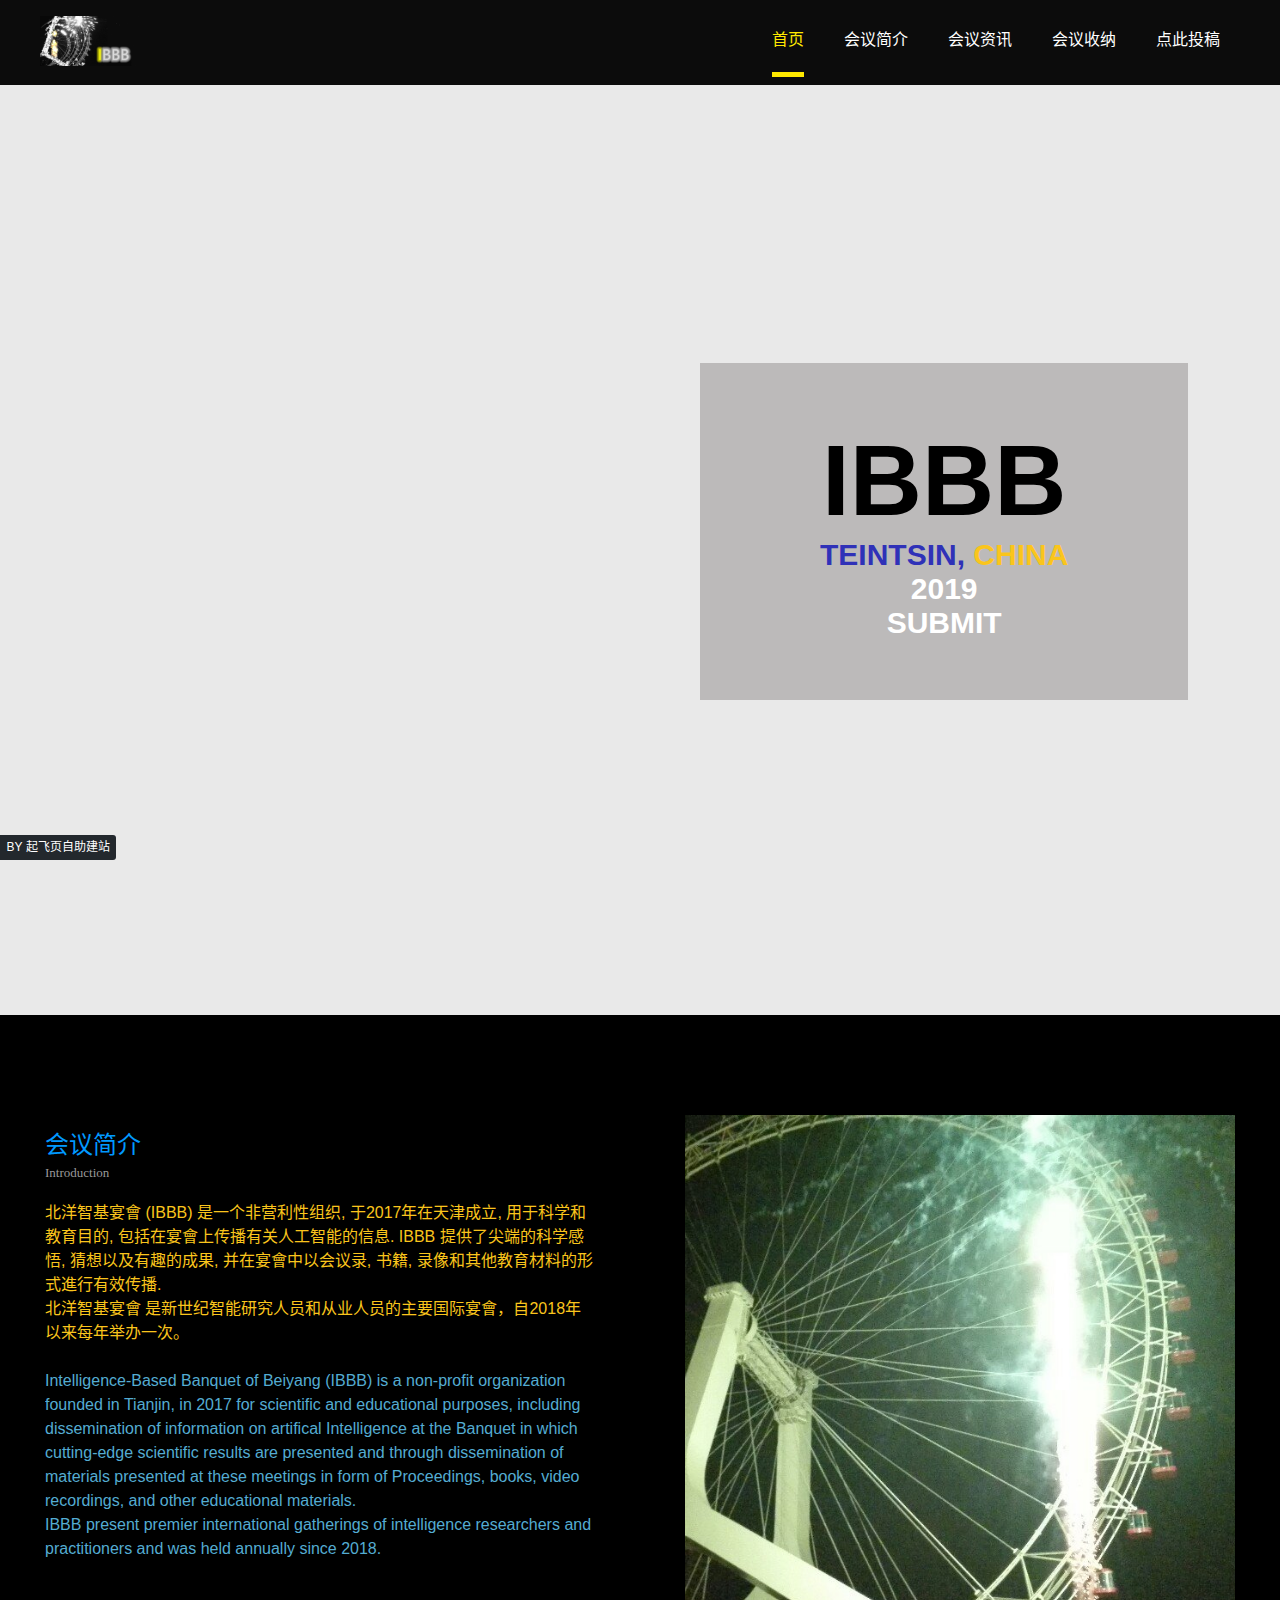
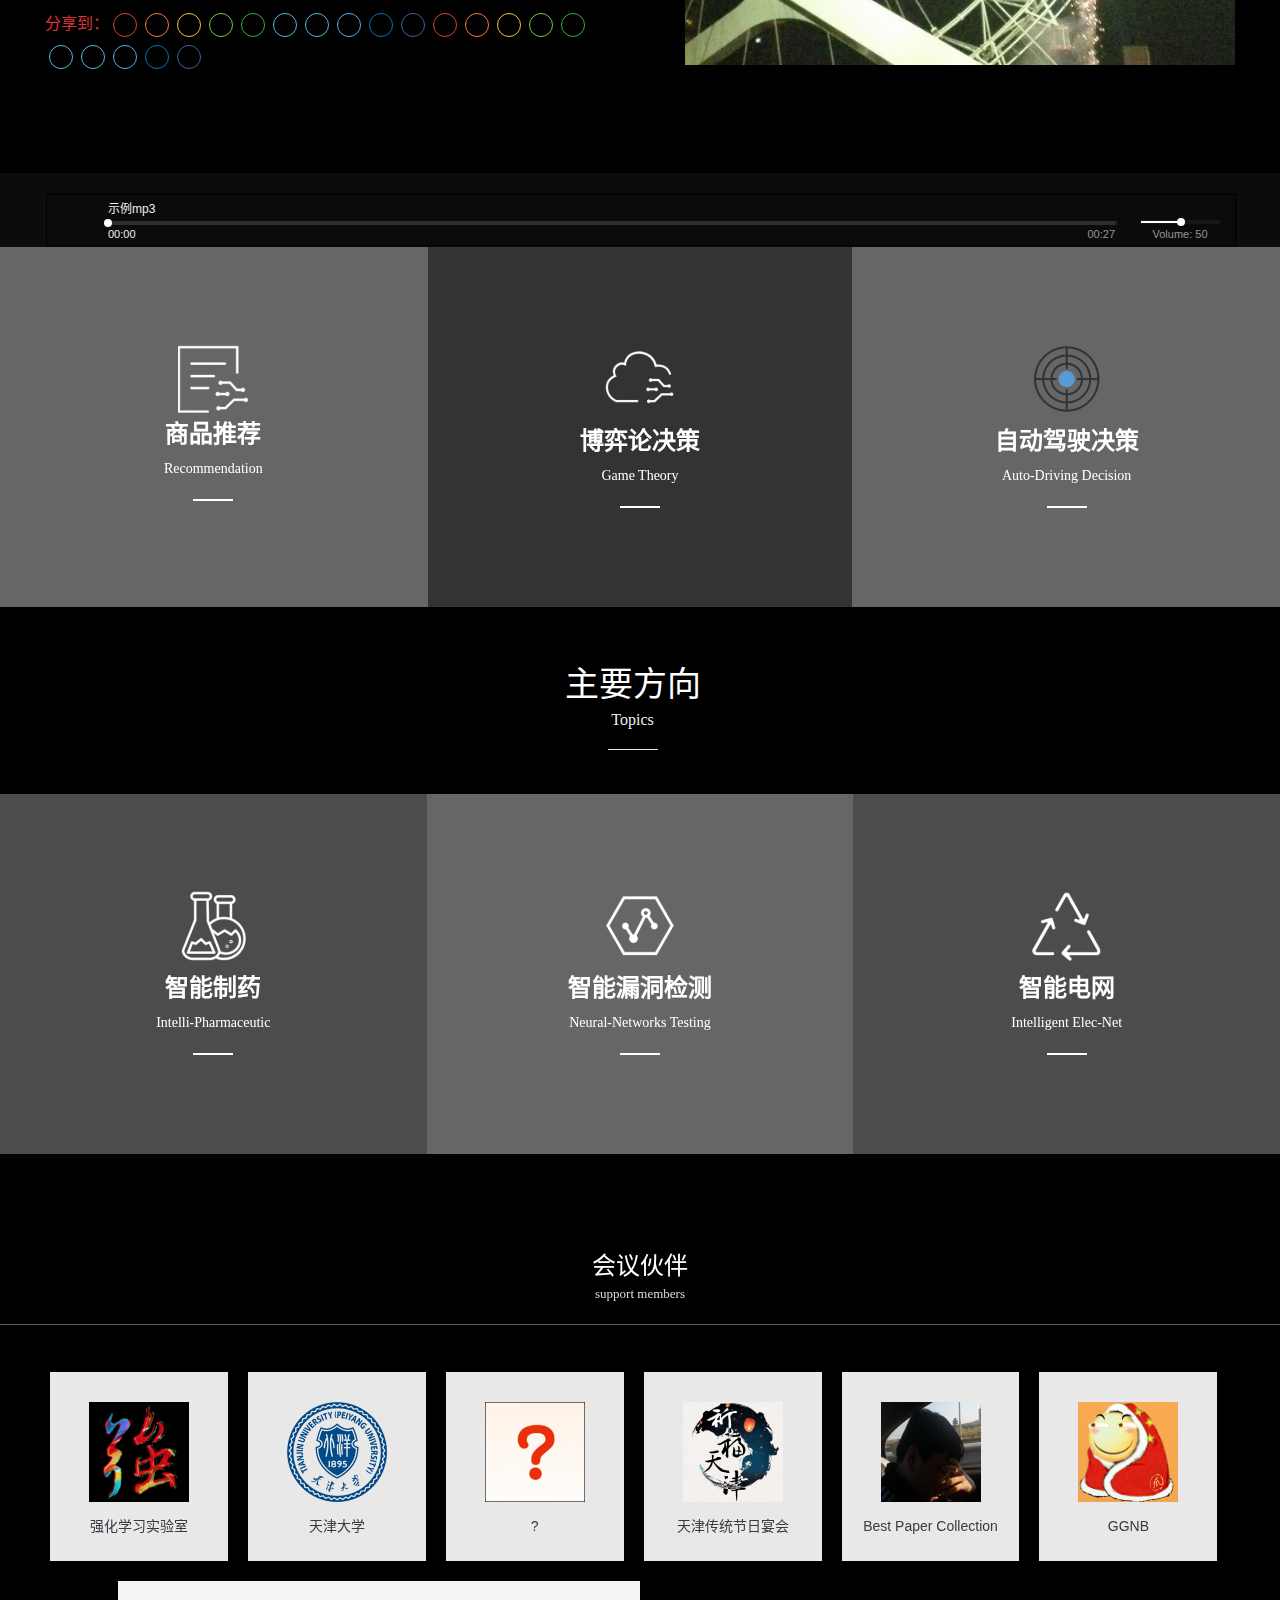
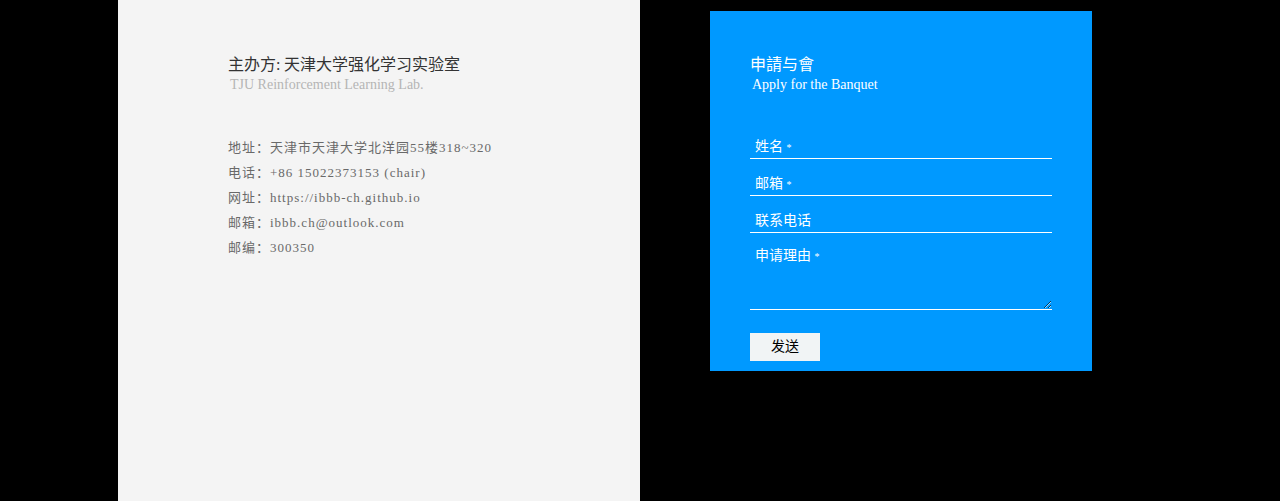
==== index.html @ ee74b469 "Rename IBBB.html to index.html" ====
<!DOCTYPE html>
<!-- saved from url=(0074)http://w-21632-82969-35569.479040224.sites.hk34.qifeiye.com/?qfy_preview=1 -->
<html class="bit-html mobile-false js_active  vc_desktop  vc_transform  vc_transform  csstransforms csstransforms3d csstransitions iphorm-js no-touch" dir="ltr" lang="zh-CN"><!--<![endif]--><head><meta http-equiv="Content-Type" content="text/html; charset=UTF-8">
	<!-- for 360 -->
	<meta name="renderer" content="webkit"> 
	<meta name="applicable-device" content="pc,mobile"> <!-- for baidu -->
	<meta http-equiv="Cache-Control" content="no-transform"> <!-- for baidu -->
    <meta name="MobileOptimized" content="width"><!-- for baidu -->
    <meta name="HandheldFriendly" content="true"><!-- for baidu -->
		<!-- customer header -->
	<meta http-equiv="X-UA-Compatible" content="IE=edge">
	
	<meta name="viewport" content="width=device-width, initial-scale=1, maximum-scale=1">	
	<title>IBBB</title>
	<link rel="profile" href="http://gmpg.org/xfn/11">
	<link rel="pingback" href="http://w-21632-82969-35569.479040224.sites.hk34.qifeiye.com/xmlrpc.php">
	<!--[if lt IE 9]>
	<script src="http://w-21632-82969-35569.479040224.sites.hk34.qifeiye.com/FeiEditor/bitSite/js/html5shiv.min.js"></script>
	<![endif]-->
	<!--[if lt IE 9]>
	<script src="http://w-21632-82969-35569.479040224.sites.hk34.qifeiye.com/FeiEditor/bitSite/js/respond.min.js"></script>
	<![endif]-->
	<style type="text/css" id="static-stylesheet"></style>
	<link rel="stylesheet" href="./src/55c1c3b206518d9a84341ae4a3668b1f.css" type="text/css" media="all"> <!-- Cache! -->
<style type="text/css">



</style>
<script type="text/javascript">
/* <![CDATA[ */
/* dt-plugins */
var dtLocal = {"passText":"\u67e5\u770b\u8fd9\u4e2a\u52a0\u5bc6\u8d44\u8baf\uff0c\u8bf7\u5728\u4e0b\u9762\u8f93\u5165\u5bc6\u7801\uff1a","moreButtonAllLoadedText":"\u5168\u90e8\u5df2\u52a0\u8f7d","postID":"11965","ajaxurl":"http:\/\/w-21632-82969-35569.479040224.sites.hk34.qifeiye.com\/http:\/\/w-21632-82969-35569.479040224.sites.hk34.qifeiye.com\/admin\/admin-ajax.php","contactNonce":"e892eb00af","ajaxNonce":"57f2f24f1a","pageData":{"type":"page","template":"page","layout":null},"themeSettings":{"smoothScroll":"on"}};
/* thickbox */
var thickboxL10n = {"next":"\u4e0b\u4e00\u5f20 >","prev":"< \u4e0a\u4e00\u5f20","image":"\u56fe\u7247","of":"\/","close":"\u5173\u95ed","noiframes":"\u8fd9\u4e2a\u529f\u80fd\u9700\u8981iframe\u7684\u652f\u6301\u3002\u60a8\u53ef\u80fd\u7981\u6b62\u4e86iframe\u7684\u663e\u793a\uff0c\u6216\u60a8\u7684\u6d4f\u89c8\u5668\u4e0d\u652f\u6301\u6b64\u529f\u80fd\u3002","loadingAnimation":"\/\/fast.qifeiye.com\/FeiEditor\/bitSite\/images\/preloader.gif"};

/* ]]> */
</script>
<script type="text/javascript" src="./src/e60d9fac3b351a7c944ea3d1a2d3842f.js.下载">/*Cache!*/</script>
<link rel="EditURI" type="application/rsd+xml" title="RSD" href="http://w-21632-82969-35569.479040224.sites.hk34.qifeiye.com/xmlrpc.php?rsd">
<link rel="wlwmanifest" type="application/wlwmanifest+xml" href="http://w-21632-82969-35569.479040224.sites.hk34.qifeiye.com/qfy-includes/wlwmanifest.xml"> 

<link rel="canonical" href="http://w-21632-82969-35569.479040224.sites.hk34.qifeiye.com/">
<link rel="shortlink" href="http://w-21632-82969-35569.479040224.sites.hk34.qifeiye.com/?p=11965">
<style class="style_0">.bitRightSider .widget-title,.bitLeftSider .widget-title{padding:0 0 0 10px;height:28px;line-height:28px;background-color:#024886;margin:0px;font-family:;font-size:px;font-weight:normal;font-style:normal;text-decoration:none;color:#fff;border-top:0;border-left:0;border-right:0;border-bottom:0;background-image: url(//fast.qifeiye.com/qfy-content/plugins//bit-plugin/assets/frame/header_bg/1/bg.png);background-repeat: repeat;-webkit-border-top-left-radius: 0;-webkit-border-top-right-radius: 0;-moz-border-radius-topleft: 0;-moz-border-radius-topright: 0;border-top-left-radius: 0;border-top-right-radius: 0;} .bitRightSider .bitWidgetFrame,.bitLeftSider .bitWidgetFrame{border-top:0;border-bottom:1px solid #bababa;border-left:1px solid #bababa;border-right:1px solid #bababa;padding:4px 10px 4px 10px;-webkit-border-bottom-left-radius: 0;-webkit-border-bottom-right-radius: 0;-moz-border-radius-bottomleft: 0;-moz-border-radius-bottomright: 0;border-bottom-left-radius: 0;border-bottom-right-radius: 0;}.bitRightSider .site_tooler,.bitLeftSider .site_tooler{-webkit-box-shadow:none;box-shadow:none;}.bitRightLeftSiderWidget.site_tooler .bitWidgetFrame,.bitRightLeftSiderWidget.site_tooler .bitWidgetFrame{background-color:transparent;background-image:none;-webkit-border-bottom-left-radius: 0px;border-bottom-left-radius: 0px;-webkit-border-bottom-right-radius: 0px;border-bottom-right-radius: 0px;}</style><style class="style_0">.footer .widget-title{padding:0 0 0 10px;height:28px;line-height:28px;background-color:#024886;margin:0px;font-family:;font-size:px;font-weight:normal;font-style:normal;text-decoration:none;color:#fff;border-top:0;border-left:0;border-right:0;border-bottom:0;background-image:none;-webkit-border-top-left-radius: 4px;-webkit-border-top-right-radius: 4px;-moz-border-radius-topleft: 4px;-moz-border-radius-topright: 4px;border-top-left-radius: 4px;border-top-right-radius: 4px;} .footer .widget-title{border-top:0;border-left:0;border-right:0;} .footer  .bitWidgetFrame{border-bottom:0;border-top:0;border-left:0;border-right:0;padding:4px 10px 4px 10px;}.footer .site_tooler{-webkit-box-shadow:none;box-shadow:none;}.footer .site_tooler .bitWidgetFrame{background-color:transparent;background-image:none;-webkit-border-bottom-left-radius: 4px;border-bottom-left-radius: 4px;-webkit-border-bottom-right-radius: 4px;border-bottom-right-radius: 4px;}</style><link rel="shortcut icon" href="http://w-21632-82969-35569.479040224.sites.hk34.qifeiye.com/qfy-content/uploads/2019/02/415e6c6c76d465fd1fd7b94c8ca086bc.ico">
<link rel="apple-touch-icon-precomposed" href="http://w-21632-82969-35569.479040224.sites.hk34.qifeiye.com/qfy-content/uploads/2019/02/415e6c6c76d465fd1fd7b94c8ca086bc.ico">
<link rel="apple-touch-icon" href="http://w-21632-82969-35569.479040224.sites.hk34.qifeiye.com/qfy-content/uploads/2019/02/415e6c6c76d465fd1fd7b94c8ca086bc.ico">
<meta name="robots" content="index, follow">
<meta name="description" content="首页">
<link rel="stylesheet" href="./src/css" type="text/css" media="all">		<style type="text/css">
</style>
		<script type="text/javascript">
			dtGlobals.logoEnabled = 1;dtGlobals.curr_id = '11965';dtGlobals.logoURL = '';dtGlobals.logoW = '0';dtGlobals.logoH = '0';dtGlobals.qfyname = '起飞页';dtGlobals.id = '5c5458e1a4d58';dtGlobals.language = '';smartMenu = 0;document.cookie='resolution='+Math.max(screen.width,screen.height)+'; path=/';
			dtGlobals.gallery_bgcolor = 'rgba(51,51,51,1)';dtGlobals.gallery_showthumbs = '0';dtGlobals.gallery_style = '';dtGlobals.gallery_autoplay = '0';dtGlobals.gallery_playspeed = '3';dtGlobals.gallery_imagesize = '100';dtGlobals.gallery_imageheight = '100';dtGlobals.gallery_stopbutton = '';dtGlobals.gallery_thumbsposition = '';dtGlobals.gallery_tcolor = '#fff';dtGlobals.gallery_tsize = '16';dtGlobals.gallery_dcolor = '#fff';dtGlobals.gallery_dsize = '14';dtGlobals.gallery_tfamily = '';dtGlobals.gallery_dfamily = '';dtGlobals.gallery_blankclose = '0';dtGlobals.gallery_arrowstyle = '0';dtGlobals.fm_showstyle = '';dtGlobals.fm_showspeed = '';dtGlobals.cdn_url = 'https://cdn.goodq.top';dtGlobals.qfymodel = "1";
			            			var socail_back_url = '';
					
		</script>

		</head>


<body class="home page page-id-11965 page-template-default logged-in image-blur widefull_header3 free_public btn-flat content-fullwidth qfe-js-composer js-comp-ver-4.0.1 vc_responsive is-webkit mobilefloatmenu" data-pid="11965" data-pkey="15aa7899159a08f808a2fba99be2707f" style=""><div class="dl-menuwrapper  wf-mobile-visible floatmenu floatwarpper fullfloatmenu center"><div class="dl-container"><ul data-st="1" data-sp="0" data-fh="0" data-mw="0" data-lh="32" class="dl-menu" data-bit-menu="bit-menu-default" data-bit-float-menu="underline-hover"><li class=" menu-item menu-item-type-post_type menu-item-object-page current-menu-item page_item page-item-11965 current_page_item bit-menu-post-id-11965 menu-item-11966 act first"><a href="http://w-21632-82969-35569.479040224.sites.hk34.qifeiye.com/"><span>首页</span></a></li><li class=" menu-item menu-item-type-post_type menu-item-object-page bit-menu-post-id-11626 menu-item-11627"><a href="http://w-21632-82969-35569.479040224.sites.hk34.qifeiye.com/?page_id=11626"><span>会议简介</span></a></li><li class=" menu-item menu-item-type-post_type menu-item-object-page bit-menu-post-id-11761 menu-item-11762"><a href="http://w-21632-82969-35569.479040224.sites.hk34.qifeiye.com/?page_id=11761"><span>会议资讯</span></a></li><li class=" menu-item menu-item-type-post_type menu-item-object-page bit-menu-post-id-11432 menu-item-11433"><a href="http://w-21632-82969-35569.479040224.sites.hk34.qifeiye.com/?page_id=11432"><span>会议收纳</span></a></li><li class=" menu-item menu-item-type-post_type menu-item-object-page bit-menu-post-id-11813 menu-item-11814"><a href="http://w-21632-82969-35569.479040224.sites.hk34.qifeiye.com/?page_id=11813"><span>点此投稿</span></a></li>
</ul></div></div>

<div id="page" class=" wide "><div id="dl-menu" class="dl-menuwrapper wf-mobile-visible floatmenu fullfloatmenu center" style="right: 8px; top: 8px;"><a data-padding="" data-top="8" data-right="8" rel="nofollow" id="mobile-menu" class="glyphicon glyphicon-icon-align-justify fullfloatmenu positionFixed iconbigSize center">
				<span class="menu-open  phone-text">首页</span>
				<span class="menu-close">关闭</span>
				<span class="menu-back">返回上一级</span>
				<span class="wf-phone-visible">&nbsp;</span>
			</a></div>



	<!-- left, center, classical, classic-centered -->
	<!-- !Header -->
	<header id="header" class="logo-left wf-mobile-hidden  mobiletopbottom  hl  ht headerPM menuPosition" role="banner"><!-- class="overlap"; class="logo-left", class="logo-center", class="logo-classic" -->
		<div class="wf-wrap">
			<div class="wf-table">

		

<div id="branding" class="wf-td bit-logo-bar" style="max-width:1px;">
	<a class="bitem logo small" style="display: table-cell;" href="http://w-21632-82969-35569.479040224.sites.hk34.qifeiye.com/"><span class="logospan"><img class="preload-me" src="./src/0d2b9638ba055d4c939cce26fddbd785-300x150.png" width="300" height="150" alt="IBBB"></span></a>
	
	<!-- <div id="site-title" class="assistive-text"></div>
	<div id="site-description" class="assistive-text"></div> -->
</div>		
								<div class="wf-mobile-visible wf-td assistive-info    " role="complementary">
					<div class="top-bar-right right bit_widget_more" bitdatamarker="bitHeader-2" bitdataaction="site_fix_container" bitdatacolor="white">
					 					</div>
				</div>
		
					
		<!-- !- Navigation -->
		<nav style="0" id="navigation" class="wf-td" bitdataaction="site_menu_container" bitdatalocation="primary">
			<ul id="main-nav" data-st="1" data-sp="0" data-fh="0" data-mw="0" data-lh="32" class="mainmenu fancy-rollovers wf-mobile-hidden bit-menu-default position-text-right" data-bit-menu="bit-menu-default" data-bit-float-menu="underline-hover"><li class=" menu-item menu-item-type-post_type menu-item-object-page current-menu-item page_item page-item-11965 current_page_item bit-menu-post-id-11965 menu-item-11966 act first"><a href="http://w-21632-82969-35569.479040224.sites.hk34.qifeiye.com/"><span>首页</span></a></li><li class=" menu-item menu-item-type-post_type menu-item-object-page bit-menu-post-id-11626 menu-item-11627"><a href="http://w-21632-82969-35569.479040224.sites.hk34.qifeiye.com/?page_id=11626"><span>会议简介</span></a></li><li class=" menu-item menu-item-type-post_type menu-item-object-page bit-menu-post-id-11761 menu-item-11762"><a href="http://w-21632-82969-35569.479040224.sites.hk34.qifeiye.com/?page_id=11761"><span>会议资讯</span></a></li><li class=" menu-item menu-item-type-post_type menu-item-object-page bit-menu-post-id-11432 menu-item-11433"><a href="http://w-21632-82969-35569.479040224.sites.hk34.qifeiye.com/?page_id=11432"><span>会议收纳</span></a></li><li class=" menu-item menu-item-type-post_type menu-item-object-page bit-menu-post-id-11813 menu-item-11814"><a href="http://w-21632-82969-35569.479040224.sites.hk34.qifeiye.com/?page_id=11813"><span>点此投稿</span></a></li>
</ul>
						
			

					</nav>
		<div style="display:none;" id="main-nav-slide">
									<div class="main-nav-slide-inner" data-class="align_left">
				<div class="floatmenu-bar-right bit_widget_more" bitdatamarker="bitHeader-3" bitdataaction="site_fix_container" bitdatacolor="white">
					 				</div>
			</div>
		</div>
		
	
			</div><!-- #branding -->
		</div><!-- .wf-wrap -->
	</header><div id="dl-menu" class="dl-menuwrapper wf-mobile-visible mobiledefault_containter center" style="text-align: center; margin: 0px auto; right: 8px; top: 8px;"></div><!-- #masthead -->

 <section class="bitBanner" id="bitBanner" bitdatamarker="bitBanner" bitdataaction="site_fix_container">
	<div id="rev-slider-widget-17" style="" class="bitImageControlDiv bitBanner widget_revslider site_tooler"><!-- START REVOLUTION SLIDER 4.1.4 fullscreen mode -->
			<style type="text/css" id="bit_revsider_style">
									#rev_slider_25_1_wrapper .tparrows.new1{
						background:none;
						background-color:;
						color:#e5e5e5;
					}
					#rev_slider_25_1_wrapper .tparrows.new1:hover{
						background-color:;
						color:#d6d6d6;
					}
											#rev_slider_25_1_wrapper .tparrows{
							width:100px;
							height:100px;
						}
						#rev_slider_25_1_wrapper .tparrows:before{
							font-size:50px;
							top: 22px;
						}
						#rev_slider_25_1_wrapper .tparrows.tp-leftarrow:before{
							right:3px;
						}
						#rev_slider_25_1_wrapper .tparrows.tp-rightarrow:before{
							left:3px;
						}
				  												@media screen and (max-width: 768px) {#rev_slider_25_1_wrapper .tparrows{display:none !important;}#rev_slider_25_1_wrapper .tparrows{height:40px;width:40px;}#rev_slider_25_1_wrapper .tparrows:before{top:10px;font-size:15px;}}							</style>
		
<div id="rev_slider_25_1_wrapper" bitdataaction="site_slider_container" bitdatalocation="25" bidatanonce="f24e602538" class="rev_slider_wrapper   fullscreen-container" style="background-color: rgb(233, 233, 233); padding: 0px; max-height: none; overflow: visible; height: 930px;">
	<div id="rev_slider_25_1" class="rev_slider fullscreenbanner revslider-initialised tp-simpleresponsive" style="height: 100%; max-height: none;">
<ul data-height="680" data-mobileheight="180" style="display: block; overflow: hidden; width: 100%; height: 100%; max-height: none;">	<!-- SLIDE  -->
	<li class="bitSliderLi" data-slideid="68" data-transition="fade" data-slotamount="7" data-masterspeed="600" style="width: 100%; height: 100%; overflow: hidden; visibility: visible; left: 0px; top: 0px; z-index: 18; opacity: 1;">
		<!-- MAIN IMAGE -->
		<div class="slotholder" style="width:100%;height:100%;" data-duration="undefined" data-zoomstart="undefined" data-zoomend="undefined" data-rotationstart="undefined" data-rotationend="undefined" data-ease="undefined" data-bgpositionend="undefined" data-bgposition="center top" data-kenburns="undefined" data-easeme="undefined" data-bgfit="cover" data-bgfitend="undefined" data-owidth="undefined" data-oheight="undefined"><div class="tp-bgimg defaultimg" data-lazyload="undefined" data-bgfit="cover" data-bgposition="center top" data-bgrepeat="no-repeat" data-lazydone="undefined" data-src="http://w-21632-82969-35569.479040224.sites.hk34.qifeiye.com/qfy-content/uploads/2019/02/1549034859bg1.jpg" style="background-color: rgba(0, 0, 0, 0); background-repeat: no-repeat; background-image: url(&quot;http://w-21632-82969-35569.479040224.sites.hk34.qifeiye.com/qfy-content/uploads/2019/02/1549034859bg1.jpg&quot;); background-size: cover; background-position: center top; width: 100%; height: 100%; opacity: 0; position: relative;"></div></div>
		<!-- LAYERS -->

		<!-- LAYER NR. 1 -->
		<div data-width="1903" data-height="680" data-pt="60" data-pb="60" data-pl="120" data-pr="120" data-device="1" databordersshow="0" databorders="" datatop="0" dataleft="0" dataalignvert="middle" dataalignhor="center" datastyle="" dataanimation="tp-fade" dataendanimation="" bitslidetextindex="1" class="tp-caption tp-fade tp-resizeme wf-mobile-hidden start" data-x="center" data-hoffset="0" data-y="center" data-voffset="0" data-speed="2000" bgcolor="#ffffff" bgcolor_opt="0.2" data-start="" data-easing="Power3.easeInOut" data-endspeed="300" style="position: absolute; opacity: 0; background-color: rgba(255, 255, 255, 0.2); text-decoration: none; z-index: 2; transition: all 0s ease 0s; min-height: 0px; min-width: 0px; white-space: nowrap; border-width: 0px; margin: 0px; padding: 60px 120px; font-size: 16px; visibility: visible; top: 278px; left: 700px; transform: none;"><div style="border-width: 0px; margin: 0px; padding: 0px; text-align: center; transition: all 0s ease 0s; min-height: 0px; min-width: 0px; white-space: nowrap; font-size: 16px;"><strong style="border-width: 0px; margin: 0px; padding: 0px; font-size: 100px; color: rgb(255, 255, 255); white-space: nowrap; min-height: 0px; min-width: 0px; transition: all 0s ease 0s;">IBBB</strong><br style="border-width: 0px; margin: 0px; padding: 0px; font-size: 20px; white-space: nowrap; min-height: 0px; min-width: 0px; transition: all 0s ease 0s;"><strong style="border-width: 0px; margin: 0px; padding: 0px; color: rgb(47, 49, 184); font-size: 30px; white-space: nowrap; min-height: 0px; min-width: 0px; transition: all 0s ease 0s;">TEINTSIN,</strong><strong style="border-width: 0px; margin: 0px; padding: 0px; color: rgb(184, 47, 49); font-size: 30px; white-space: nowrap; min-height: 0px; min-width: 0px; transition: all 0s ease 0s;"> CHINA</strong><br style="border-width: 0px; margin: 0px; padding: 0px; font-size: 20px; white-space: nowrap; min-height: 0px; min-width: 0px; transition: all 0s ease 0s;"><strong style="border-width: 0px; margin: 0px; padding: 0px; font-size: 30px; color: rgb(0, 0, 0); white-space: nowrap; min-height: 0px; min-width: 0px; transition: all 0s ease 0s;">2019</strong><br style="border-width: 0px; margin: 0px; padding: 0px; font-size: 20px; white-space: nowrap; min-height: 0px; min-width: 0px; transition: all 0s ease 0s;"><strong style="border-width: 0px; margin: 0px; padding: 0px; font-size: 30px; color: rgb(0, 0, 0); white-space: nowrap; min-height: 0px; min-width: 0px; transition: all 0s ease 0s;">SUBMIT</strong></div>
		</div>
	</li>
	<!-- SLIDE  -->
	<li class="bitSliderLi" data-slideid="69" data-transition="fade" data-slotamount="7" data-masterspeed="600" style="width: 100%; height: 100%; overflow: hidden; visibility: visible; left: 0px; top: 0px; z-index: 20; opacity: 1;">
		<!-- MAIN IMAGE -->
		<div class="slotholder" style="width:100%;height:100%;" data-duration="undefined" data-zoomstart="undefined" data-zoomend="undefined" data-rotationstart="undefined" data-rotationend="undefined" data-ease="undefined" data-bgpositionend="undefined" data-bgposition="center top" data-kenburns="undefined" data-easeme="undefined" data-bgfit="cover" data-bgfitend="undefined" data-owidth="undefined" data-oheight="undefined"><div class="tp-bgimg defaultimg" data-lazyload="undefined" data-bgfit="cover" data-bgposition="center top" data-bgrepeat="no-repeat" data-lazydone="undefined" data-src="http://w-21632-82969-35569.479040224.sites.hk34.qifeiye.com/qfy-content/uploads/2019/02/cc267996b689500c1ab6b2b77acc9a6d.jpeg" style="background-color: rgba(0, 0, 0, 0); background-repeat: no-repeat; background-image: url(&quot;http://w-21632-82969-35569.479040224.sites.hk34.qifeiye.com/qfy-content/uploads/2019/02/cc267996b689500c1ab6b2b77acc9a6d.jpeg&quot;); background-size: cover; background-position: center top; width: 100%; height: 100%; opacity: 1; position: relative;"></div></div>
		<!-- LAYERS -->

		<!-- LAYER NR. 1 -->
		<div data-width="1903" data-height="680" data-pt="60" data-pb="60" data-pl="120" data-pr="120" data-device="1" databordersshow="0" databorders="" datatop="0" dataleft="0" dataalignvert="middle" dataalignhor="center" datastyle="" dataanimation="tp-fade" dataendanimation="" bitslidetextindex="1" class="tp-caption tp-fade tp-resizeme wf-mobile-hidden start" data-x="center" data-hoffset="0" data-y="center" data-voffset="0" data-speed="2000" bgcolor="#0c0000" bgcolor_opt="0.2" data-start="" data-easing="Power3.easeInOut" data-endspeed="300" style="position: absolute; opacity: 1; background-color: rgba(12, 0, 0, 0.2); text-decoration: none; z-index: 2; transition: all 0s ease 0s; min-height: 0px; min-width: 0px; white-space: nowrap; border-width: 0px; margin: 0px; padding: 60px 120px; font-size: 16px; visibility: visible; top: 278px; left: 700px; transform: none;"><div style="border-width: 0px; margin: 0px; padding: 0px; text-align: center; transition: all 0s ease 0s; min-height: 0px; min-width: 0px; white-space: nowrap; font-size: 16px;"><strong style="border-width: 0px; margin: 0px; padding: 0px; font-size: 100px; color: rgb(0, 0, 0); white-space: nowrap; min-height: 0px; min-width: 0px; transition: all 0s ease 0s;">IBBB</strong><br style="border-width: 0px; margin: 0px; padding: 0px; font-size: 20px; white-space: nowrap; min-height: 0px; min-width: 0px; transition: all 0s ease 0s;"><strong style="border-width: 0px; margin: 0px; padding: 0px; color: rgb(47, 49, 184); font-size: 30px; white-space: nowrap; min-height: 0px; min-width: 0px; transition: all 0s ease 0s;">TEINTSIN,</strong><strong style="border-width: 0px; margin: 0px; padding: 0px; color: rgb(250, 197, 28); font-size: 30px; white-space: nowrap; min-height: 0px; min-width: 0px; transition: all 0s ease 0s;"> CHINA</strong><br style="border-width: 0px; margin: 0px; padding: 0px; font-size: 20px; white-space: nowrap; min-height: 0px; min-width: 0px; transition: all 0s ease 0s;"><strong style="border-width: 0px; margin: 0px; padding: 0px; font-size: 30px; color: rgb(0, 0, 0); white-space: nowrap; min-height: 0px; min-width: 0px; transition: all 0s ease 0s;"><span style="color: rgb(255, 255, 255); transition: all 0s ease 0s; min-height: 0px; min-width: 0px; white-space: nowrap; border-width: 0px; margin: 0px; padding: 0px; font-size: 30px;">2019</span></strong><span style="color: rgb(255, 255, 255); transition: all 0s ease 0s; min-height: 0px; min-width: 0px; white-space: nowrap; border-width: 0px; margin: 0px; padding: 0px; font-size: 16px;"><br style="border-width: 0px; margin: 0px; padding: 0px; font-size: 20px; white-space: nowrap; min-height: 0px; min-width: 0px; transition: all 0s ease 0s;"></span><strong style="border-width: 0px; margin: 0px; padding: 0px; font-size: 30px; color: rgb(0, 0, 0); white-space: nowrap; min-height: 0px; min-width: 0px; transition: all 0s ease 0s;"><span style="color: rgb(255, 255, 255); transition: all 0s ease 0s; min-height: 0px; min-width: 0px; white-space: nowrap; border-width: 0px; margin: 0px; padding: 0px; font-size: 30px;">SUBMIT</span></strong></div>
		</div>
	</li>
</ul>
	<div class="tp-loader" style="display: none;"></div><div class="tp-bannertimer" style="visibility: hidden; width: 17.8628%; overflow: hidden;"></div></div>
<div class="tp-bullets simplebullets round hidebullets" style="bottom: 20px; left: 50%; margin-left: -25px;"><div class="bullet first"></div><div class="bullet last selected"></div><div class="tpclear"></div></div><div style="position: absolute; top: 50%; margin-top: -50px; left: 20px;" class="tp-leftarrow tparrows new1 hidearrows"></div><div style="position: absolute; top: 50%; margin-top: -50px; right: 20px;" class="tp-rightarrow tparrows new1 hidearrows"></div></div>			
			<script type="text/javascript" id="bit_revsider" data-sliderid="25">
			var revapi25_param ={
							hideTimerBar:"on",
							simplifyAll:"on",
							dottedOverlay:"none",
							delay:9000,
							startwidth:1903,
							startheight:680,
							hideThumbs:200,
							
							thumbWidth:60,
							thumbHeight:30,
							thumbAmount:2,
							
							navigationType:"bullet",
							navigationArrows:"solo",
							navigationStyle:"round",
														touchenabled:"on",
														onHoverStop:"on",
							
							navigationHAlign:"center",
							navigationVAlign:"bottom",
							navigationHOffset:0,
							navigationVOffset:20,

							soloArrowLeftHalign:"left",
							soloArrowLeftValign:"center",
							soloArrowLeftHOffset:20,
							soloArrowLeftVOffset:0,

							soloArrowRightHalign:"right",
							soloArrowRightValign:"center",
							soloArrowRightHOffset:20,
							soloArrowRightVOffset:0,

							navigation_arrows_style:'new1',
									
							shadow:0,
							fullWidth:"off",
							fullScreen:"on",

							stopLoop:"off",
							stopAfterLoops:-1,
							stopAtSlide:-1,

							
							shuffle:"off",
							
														
							forceFullWidth:"off",							
							fullScreenAlignForce:"off",							
							minFullScreenHeight:"",							
							hideThumbsOnMobile:"off",
							hideBulletsOnMobile:"off",
							hideArrowsOnMobile:"off",
							hideThumbsUnderResolution:0,
							
							hideSliderAtLimit:0,
							hideCaptionAtLimit:0,
							hideAllCaptionAtLilmit:0,
							startWithSlide:0,
							videoJsPath:"http://w-21632-82969-35569.479040224.sites.hk34.qifeiye.com/qfy-content/plugins/revslider/rs-plugin/videojs/",
							fullScreenOffsetContainer: ""	
						}	
			</script>
			<script type="text/javascript">

				var tpj=jQuery;				
				tpj.noConflict();				
				var revapi25;
				
				function run_revApi(){
					if(tpj('#rev_slider_25_1').revolution == undefined)
						revslider_showDoubleJqueryError('#rev_slider_25_1');
					else{
		
					   revapi25 = tpj('#rev_slider_25_1').show().revolution(revapi25_param);
					}
				}
				tpj(document).ready(function() {
					if("on"=="on" && top!=self){
						setTimeout("run_revApi()",300);
					}else{
						run_revApi();
					}
				
				});	//ready
				
			</script>
			
			<!-- END REVOLUTION SLIDER --></div></section>
<div id="main" class="bit_main_content">


		<div class="main-gradient"></div>

		<div class="wf-wrap">
			<div class="wf-container-main">

				

			

			<div id="content" class="content" role="main">

								
<div class="main-outer-wrapper ">
        <div class="bit_row">

                <div class="twelve columns no-sidebar-content ">
                
                    <div class="bit_row">
                    
                            <div class="content-wrapper twelve columns ">
                              <section data-fixheight="" class="qfy-row-1-5c7784107d95b251734 section     no  section-text-no-shadow section-inner-no-shadow section-normal section-orgi" id="bit_7w6xl" style="margin-bottom:0;border-radius:0px;color:#666666;">
    <style class="row_class qfy_style_class">
	@media only screen and (min-width: 992px){
		section.section.qfy-row-1-5c7784107d95b251734{padding-left:0;padding-right:0;padding-top:100px;padding-bottom:100px;margin-top:0;}section.section.qfy-row-1-5c7784107d95b251734 > .container{max-width:1280px;margin:0 auto;}}
	   	
	   @media only screen and (max-width: 992px){
		.bit-html section.section.qfy-row-1-5c7784107d95b251734{padding-left:15px;padding-right:15px;padding-top:20px;padding-bottom:20px;margin-top:0;min-height:0;}}
	</style>
	    	    <div class="section-background-overlay background-overlay grid-overlay-0 " style="background-color: #000000;"></div>

    <div class="container">
        <div class="row qfe_row">
            <div data-animaleinbegin="bottom-in-view" data-animalename="qfyfadeInUp" data-duration="1" data-delay="" class=" qfy-column-1-5c7784107dcf5938067 qfy-column-inner  vc_span_class  vc_span6  text-Default small-screen-Default notfullrow" data-dw="1/2" data-fixheight=""><div style="margin-top:0;margin-bottom:0;margin-left:0;margin-right:40px;border-radius:0px;;position:relative;" class="column_inner "><div class=" background-overlay grid-overlay-0" style="background-color:transparent;width:100%;"></div><div class="column_containter" style="z-index:3;position:relative;"><section data-fixheight="" class="qfy-row-2-5c7784107deed99550 section     bothfull  section-text-no-shadow section-inner-no-shadow section-normal section-orgi" style="margin-bottom:0;border-radius:0px;color:#000000;">
    <style class="row_class qfy_style_class">
	@media only screen and (min-width: 992px){
		section.section.qfy-row-2-5c7784107deed99550{padding-left:0;padding-right:40px;padding-top:0;padding-bottom:0;margin-top:0;}}
	   	
	   @media only screen and (max-width: 992px){
		.bit-html section.section.qfy-row-2-5c7784107deed99550{padding-left:15px;padding-right:15px;padding-top:0;padding-bottom:0;margin-top:0;min-height:0;}}
	</style>
	    	    <div class="section-background-overlay background-overlay grid-overlay-0 " style="background-color: transparent;"></div>

    <div class="container">
        <div class="row qfe_row">
            <div data-animaleinbegin="bottom-in-view" data-animalename="qfyfadeInUp" data-duration="" data-delay="" class=" qfy-column-2-5c7784107e1a8411177 qfy-column-inner  vc_span12  text-Default small-screen-Default fullrow" data-dw="1/1" data-fixheight=""><div style="margin-top:0;margin-bottom:0;margin-left:0;margin-right:0;border-radius:0px;;position:relative;" class="column_inner "><div class=" background-overlay grid-overlay-0" style="background-color:transparent;width:100%;"></div><div class="column_containter" style="z-index:3;position:relative;">
	<div id="vc_header_5c7784107e906858" m-padding="0 0 0 11px" p-padding="10px 15px 0 0" css_animation_delay="0" qfyuuid="qfy_header_l15tz-c-ic" data-anitime="0.7" data-ani_iteration_count="1" class="qfy-element minheigh1px qfe_text_column qfe_content_element " style="position: relative;;;background-repeat: no-repeat;;margin-top:0;margin-bottom:0;padding-top:10px;padding-bottom:0;padding-right:15px;padding-left:0;"><style>@media only screen and (max-width: 768px) {#vc_header_5c7784107e906858 .header_title{font-size:22px !important;}}@media only screen and (max-width: 768px) {#vc_header_5c7784107e906858 .header_subtitle{font-size:13px !important;}}</style>
		<div class="qfe_wrapper">
			<div class="qfy_title left mobilecenter"><div class="qfy_title_image_warpper" style="display:inline-block;position:relative;max-width:100%;"><div class="qfy_title_inner" style="display:inline-block;position:relative;max-width:100%;"><div class="header_title" style="font-family:微软雅黑;font-size:24px;font-weight:normal;font-style:normal;color:#0099ff;padding:0 0 5px 0;display:block;padding:0 0 5px 0;vertical-align:bottom;">会议简介</div><div class="header_subtitle" style="font-family:Raleway;font-size:13px;font-weight:normal;font-style:normal;color:#999999;display:block;vertical-align:bottom;">Introduction</div></div><style></style><div class="button_wrapper" style="display:none;"><div class="button " style="display:inline-block;max-width:100%;text-align:center; font-size:14px; color:#333; padding:5px;">+ 查看更多</div></div><span style="clear:both;"></span></div></div>
		</div> 
	</div> 
	<div m-padding="18px 13px 0 14px" p-padding="20px 0 0 0" css_animation_delay="0" qfyuuid="qfy_column_text_hguym-c-ic" data-anitime="0.7" data-ani_iteration_count="1" class="qfy-element qfy-text qfy-text-90374 qfe_text_column qfe_content_element  " style="position: relative;;;line-height:1.5em;;background-position:left top;background-repeat: no-repeat;;margin-top:0;margin-bottom:0;padding-top:20px;padding-bottom:0;padding-right:0;padding-left:0;border-radius:0px;">
		<div class="qfe_wrapper">
			<div><span title="" style="color: rgb(250, 197, 28);">北洋智基<span title="">宴會</span> (IBBB) 是一个非营利性组织, 于2017年在天津成立, 用于科学和教育目的, 包括在<span title="">宴會</span>上传播有关人工智能的信息. IBBB 提供了尖端的科学感悟, 猜想以及有趣的成果, 并</span><span style="color: rgb(250, 197, 28);"><span title="">在宴會中以会议录, 书籍, 录像和其他教育材料的形式進行有效<span title="">传播</span>.</span>&nbsp;</span></div><div><span style="color: rgb(250, 197, 28);"><span title="">北洋智基<span title="">宴會</span>&nbsp;</span><span title="">是新世纪智能研究人员和从业人员的主要国际宴會，自2018年以来每年举办一次。</span></span></div><div><span style="color: rgb(250, 197, 28);"></span><br></div><div><span style="color: rgb(84, 172, 210);">Intelligence-Based Banquet of Beiyang (IBBB) is a non-profit organization founded in Tianjin, in 2017 for scientific and educational purposes, including dissemination of information on artifical Intelligence at the Banquet in which cutting-edge scientific results are presented and through dissemination of materials presented at these meetings in form of Proceedings, books, video recordings, and other educational materials.</span></div><div><span style="color: rgb(84, 172, 210);">IBBB present premier international gatherings of intelligence researchers and practitioners and was held annually since 2018.</span></div><div><br></div><div><br></div>
		</div> 
	</div> </div></div></div><style class="column_class qfy_style_class">@media only screen and (min-width: 992px){.qfy-column-2-5c7784107e1a8411177 > .column_inner {padding-left:0;padding-right:0;padding-top:0;padding-bottom:0;}.qfe_row .vc_span_class.qfy-column-2-5c7784107e1a8411177 {};}@media only screen and (max-width: 992px){.qfy-column-2-5c7784107e1a8411177 > .column_inner{margin:0 auto 0 !important;min-height:0 !important;padding-left:0;padding-right:0;padding-top:0;padding-bottom:0;}.display_entire .qfe_row .vc_span_class.qfy-column-2-5c7784107e1a8411177 {}.qfy-column-2-5c7784107e1a8411177 > .column_inner> .background-overlay,.qfy-column-2-5c7784107e1a8411177 > .column_inner> .background-media{width:100% !important;left:0 !important;right:auto !important;}}</style>        </div>
    </div>
	
</section><div style="margin-top:0;margin-bottom:0;padding-top:0;padding-bottom:0;padding-right:0;padding-left:0;" m-padding="0px 0px 0px 0px" p-padding="0 0 0 0" css_animation_delay="0" qfyuuid="qfyshare_5u466" class="qfy-share qfy-jiathis qfy-element  "><div class="jiathis_style_24x24"><span class="jiathis_txt" style="color:#dd3333;font-family:">分享到：</span><span class="share share-component social-share" data-sites="google,weibo,qzone,wechat,douban,tencent,qq,twitter,linkedin,facebook" data-config-url="http://w-21632-82969-35569.479040224.sites.hk34.qifeiye.com/" data-config-title="首页" data-config-desc="首页" data-config-pic="http://w-21632-82969-35569.479040224.sites.hk34.qifeiye.com/qfy-content/uploads/2019/02/1549037514loading.jpg"><a class="social-share-icon icon-google" href="https://plus.google.com/share?url=http%3A%2F%2Fw-21632-82969-35569.479040224.sites.hk34.qifeiye.com%2F" target="_blank"></a><a class="social-share-icon icon-weibo" href="https://service.weibo.com/share/share.php?url=http%3A%2F%2Fw-21632-82969-35569.479040224.sites.hk34.qifeiye.com%2F&amp;title=%E9%A6%96%E9%A1%B5&amp;pic=http%3A%2F%2Fw-21632-82969-35569.479040224.sites.hk34.qifeiye.com%2Fqfy-content%2Fuploads%2F2019%2F02%2F1549037514loading.jpg&amp;appkey=" target="_blank"></a><a class="social-share-icon icon-qzone" href="http://sns.qzone.qq.com/cgi-bin/qzshare/cgi_qzshare_onekey?url=http%3A%2F%2Fw-21632-82969-35569.479040224.sites.hk34.qifeiye.com%2F&amp;title=%E9%A6%96%E9%A1%B5&amp;desc=%E9%A6%96%E9%A1%B5&amp;summary=%E9%A6%96%E9%A1%B5&amp;site=%E9%A6%96%E9%A1%B5" target="_blank"></a><a class="social-share-icon icon-wechat" href="javascript:;" tabindex="-1"></a><a class="social-share-icon icon-douban" href="http://shuo.douban.com/!service/share?href=http%3A%2F%2Fw-21632-82969-35569.479040224.sites.hk34.qifeiye.com%2F&amp;name=%E9%A6%96%E9%A1%B5&amp;text=%E9%A6%96%E9%A1%B5&amp;image=http%3A%2F%2Fw-21632-82969-35569.479040224.sites.hk34.qifeiye.com%2Fqfy-content%2Fuploads%2F2019%2F02%2F1549037514loading.jpg&amp;starid=0&amp;aid=0&amp;style=11" target="_blank"></a><a class="social-share-icon icon-tencent" href="http://share.v.t.qq.com/index.php?c=share&amp;a=index&amp;title=%E9%A6%96%E9%A1%B5&amp;url=http%3A%2F%2Fw-21632-82969-35569.479040224.sites.hk34.qifeiye.com%2F&amp;pic=http%3A%2F%2Fw-21632-82969-35569.479040224.sites.hk34.qifeiye.com%2Fqfy-content%2Fuploads%2F2019%2F02%2F1549037514loading.jpg" target="_blank"></a><a class="social-share-icon icon-qq" href="http://connect.qq.com/widget/shareqq/index.html?url=http%3A%2F%2Fw-21632-82969-35569.479040224.sites.hk34.qifeiye.com%2F&amp;title=%E9%A6%96%E9%A1%B5&amp;source=%E9%A6%96%E9%A1%B5&amp;summary=%E9%A6%96%E9%A1%B5&amp;pics=http%3A%2F%2Fw-21632-82969-35569.479040224.sites.hk34.qifeiye.com%2Fqfy-content%2Fuploads%2F2019%2F02%2F1549037514loading.jpg" target="_blank"></a><a class="social-share-icon icon-twitter" href="https://twitter.com/intent/tweet?text=%E9%A6%96%E9%A1%B5&amp;url=http%3A%2F%2Fw-21632-82969-35569.479040224.sites.hk34.qifeiye.com%2F&amp;via=http%3A%2F%2Fw-21632-82969-35569.479040224.sites.hk34.qifeiye.com" target="_blank"></a><a class="social-share-icon icon-linkedin" href="http://www.linkedin.com/shareArticle?mini=true&amp;ro=true&amp;title=%E9%A6%96%E9%A1%B5&amp;url=http%3A%2F%2Fw-21632-82969-35569.479040224.sites.hk34.qifeiye.com%2F&amp;summary=%E9%A6%96%E9%A1%B5&amp;source=%E9%A6%96%E9%A1%B5&amp;armin=armin" target="_blank"></a><a class="social-share-icon icon-facebook" href="https://www.facebook.com/sharer/sharer.php?u=http%3A%2F%2Fw-21632-82969-35569.479040224.sites.hk34.qifeiye.com%2F&amp;title=%E9%A6%96%E9%A1%B5&amp;description=%E9%A6%96%E9%A1%B5&amp;caption={{SUBHEAD}}&amp;link=http%3A%2F%2Fw-21632-82969-35569.479040224.sites.hk34.qifeiye.com%2F&amp;picture=http%3A%2F%2Fw-21632-82969-35569.479040224.sites.hk34.qifeiye.com%2Fqfy-content%2Fuploads%2F2019%2F02%2F1549037514loading.jpg" target="_blank"></a></span></div></div></div></div></div><style class="column_class qfy_style_class">@media only screen and (min-width: 992px){.qfy-column-1-5c7784107dcf5938067 > .column_inner {padding-left:0;padding-right:0;padding-top:0;padding-bottom:0;}.qfe_row .vc_span_class.qfy-column-1-5c7784107dcf5938067 {};}@media only screen and (max-width: 992px){.qfy-column-1-5c7784107dcf5938067 > .column_inner{margin:0 auto 0 !important;min-height:0 !important;padding-left:0;padding-right:0;padding-top:0;padding-bottom:0;}.display_entire .qfe_row .vc_span_class.qfy-column-1-5c7784107dcf5938067 {}.qfy-column-1-5c7784107dcf5938067 > .column_inner> .background-overlay,.qfy-column-1-5c7784107dcf5938067 > .column_inner> .background-media{width:100% !important;left:0 !important;right:auto !important;}}</style><div data-animaleinbegin="bottom-in-view" data-animalename="qfyfadeInUp" data-duration="1" data-delay="" class=" qfy-column-3-5c7784107f1b8698007 qfy-column-inner  vc_span_class  vc_span6  text-Default small-screen-Default notfullrow" data-dw="1/2" data-fixheight=""><div style="margin-top:0;margin-bottom:0;margin-left:0;margin-right:0;border-radius:0px;z-index:4;;position:relative;" class="column_inner "><div class=" background-overlay grid-overlay-0" style="background-color:transparent;width:100%;"></div><div class="column_containter" style="z-index:3;position:relative;">
	<div id="vc_img_5c7784108052e340" style="padding:0px;margin:0px;clear:both;position:relative;margin-top:0;margin-bottom:0;padding-top:0;padding-bottom:0;padding-right:0;padding-left:0;background-position:0 0;background-repeat: no-repeat;" m-padding="32px 0 0 0" p-padding="0 0 0 0" css_animation_delay="0" qfyuuid="qfy_single_image_hmx7d-c-ic" data-anitime="0.7" data-ani_iteration_count="1" class="qfy-element bitImageControlDiv "><style>@media only screen and (max-width: 768px) {.single_image_text-5c7784108065c433 .head{font-size: 16px !important;}.single_image_text-5c7784108065c433 .content{font-size: 16px !important;}}</style><a class="bitImageAhover  ">
	<div class="bitImageParentDiv qfe_single_image qfe_content_element widthfull vc_align_right">
		<div class="qfe_wrapper"><span></span><img width="640" height="640" data-delay-image="1" src="./src/be62d2194d0c49ac7621a8510d48d963.png" class="front_image  attachment-widthfull" alt="Tin-eye" title="" description="" data-title="Tin-eye" src-img="" style="display: inline;"></div> 
	</div> 
	</a></div><a class="bitImageAhover  "> </a></div></div></div><style class="column_class qfy_style_class">@media only screen and (min-width: 992px){.qfy-column-3-5c7784107f1b8698007 > .column_inner {padding-left:40px;padding-right:0;padding-top:0;padding-bottom:0;}.qfe_row .vc_span_class.qfy-column-3-5c7784107f1b8698007 {};}@media only screen and (max-width: 992px){.qfy-column-3-5c7784107f1b8698007 > .column_inner{margin:0 auto 0 !important;min-height:0 !important;padding-left:0;padding-right:0;padding-top:0;padding-bottom:0;}.display_entire .qfe_row .vc_span_class.qfy-column-3-5c7784107f1b8698007 {}.qfy-column-3-5c7784107f1b8698007 > .column_inner> .background-overlay,.qfy-column-3-5c7784107f1b8698007 > .column_inner> .background-media{width:100% !important;left:0 !important;right:auto !important;}}</style><div class="wf-mobile-hidden qfy-clumn-clear" style="clear:both;"></div>        </div>
    </div>
	
</section><section data-fixheight="" class="qfy-row-3-5c778410809b2730702 section     no  section-text-no-shadow section-inner-no-shadow section-normal section-orgi" id="bit_3r2o8" style="margin-bottom:0;border-radius:0px;color:#606060;">
    <style class="row_class qfy_style_class">
	@media only screen and (min-width: 992px){
		section.section.qfy-row-3-5c778410809b2730702{padding-left:0;padding-right:0;padding-top:20px;padding-bottom:0;margin-top:0;}}
	   	
	   @media only screen and (max-width: 992px){
		.bit-html section.section.qfy-row-3-5c778410809b2730702{padding-left:15px;padding-right:15px;padding-top:20px;padding-bottom:0;margin-top:0;min-height:0;}}
	</style>
	    	    <div class="section-background-overlay background-overlay grid-overlay-0 " style="background-color: #0c0c0c;"></div>

    <div class="container">
        <div class="row qfe_row">
            <div data-animaleinbegin="90%" data-animalename="qfyfadeInUp" data-duration="" data-delay="" class=" qfy-column-4-5c77841080d83238162 qfy-column-inner  vc_span12  text-default small-screen-default fullrow" data-dw="1/1" data-fixheight=""><div style=";position:relative;" class="column_inner "><div class=" background-overlay grid-overlay-" style="background-color:transparent;width:100%;"></div><div class="column_containter" style="z-index:3;position:relative;"><div m-padding="0px 0px 0px 0px" p-padding="0 0 0 0" css_animation_delay="0" qfyuuid="qfy_jplayer_dhggn" class="qfy-element vc_jplayer_container  played" style="margin-top:0;margin-bottom:0;padding-top:0;padding-bottom:0;padding-right:0;padding-left:0;"><div id="uniquePlayer-5c77841081028216" class="webPlayer  audioPlayer" style="width:100%;margin:1px;"><div id="uniqueContainer-5c77841081028216" class="videoPlayer" style="width: 100%; height: 0px;"><img id="jp_poster_0" style="width: 100%; height: 0px; display: none;"><audio id="jp_audio_0" preload="metadata" src="http://fast.qifeiye.com/qfy-content/plugins/qfy_editor/images/demo.mp3"></audio></div><div class="playerScreen">			<a tabindex="1" href="http://w-21632-82969-35569.479040224.sites.hk34.qifeiye.com/?qfy_preview=1#" class="video-play noload" style="display: none;"></a>			</div>			<div class="controls">			<div class="leftblock">			<a tabindex="1" href="http://w-21632-82969-35569.479040224.sites.hk34.qifeiye.com/?qfy_preview=1#" class="play smooth noload"></a>			<a tabindex="1" href="http://w-21632-82969-35569.479040224.sites.hk34.qifeiye.com/?qfy_preview=1#" class="pause smooth noload" style="display: none;"></a>			</div>			<div class="play-progress">			<span>示例mp3</span>			<div class="progressbar">			<div class="seekBar horizontal" style="width: 100%;">			<div class="playBar" style="width: 0%;"></div>			<a style="left: 0%;"><div></div></a><input type="hidden" name="" value="0.00"></div>			</div>			<div class="time current">00:00</div>			<div class="time duration">00:27</div>			</div>			<div class="rightblock">			<div class="volumeBar">			<div class="currentVolume horizontal"><div class="curvol" style="width: 50%;"></div><a style="left: 50%;"><div></div></a><input type="hidden" name="" value="0.50"></div>			</div>			<div class="volumeText">Volume: 50</div>								</div></div></div><div class="audio-info" style="display:none;" data-auto="" data-loop="" data-mp3="//fast.qifeiye.com/qfy-content/plugins/qfy_editor/images/demo.mp3">示例mp3</div></div></div></div></div><style class="column_class qfy_style_class">@media only screen and (min-width: 992px){.qfy-column-4-5c77841080d83238162 > .column_inner {padding-left:0;padding-right:0;padding-top:0;padding-bottom:0;}.qfe_row .vc_span_class.qfy-column-4-5c77841080d83238162 {};}@media only screen and (max-width: 992px){.qfy-column-4-5c77841080d83238162 > .column_inner{margin:0 auto 0 !important;padding-left:0;padding-right:0;padding-top:;padding-bottom:;}.display_entire .qfe_row .vc_span_class.qfy-column-4-5c77841080d83238162 {}.qfy-column-4-5c77841080d83238162 > .column_inner> .background-overlay,.qfy-column-4-5c77841080d83238162 > .column_inner> .background-media{width:100% !important;left:0 !important;right:auto !important;}}</style>        </div>
    </div>
	
</section><section data-fixheight="" class="qfy-row-4-5c778410812fa448243 section     bothfull  section-text-no-shadow section-inner-no-shadow section-normal section-orgi" id="bit_33b1o" style="margin-bottom:0;border-radius:0px;color:#606060;">
    <style class="row_class qfy_style_class">
	@media only screen and (min-width: 992px){
		section.section.qfy-row-4-5c778410812fa448243{padding-left:0;padding-right:0;padding-top:0;padding-bottom:0;margin-top:0;min-height:100vh;}}
	   	
	   @media only screen and (max-width: 992px){
		.bit-html section.section.qfy-row-4-5c778410812fa448243{padding-left:15px;padding-right:15px;padding-top:0;padding-bottom:0;margin-top:0;min-height:0;}}
	</style>
	    	    <div class="section-background-overlay background-overlay grid-overlay-0 " style="background-color: transparent;"></div>

    <div class="container">
        <div class="row qfe_row">
            <div data-animaleinbegin="90%" data-animalename="qfyfadeInUp" data-duration="1" data-delay="" class=" qfy-column-5-5c778410816da341106 qfy-column-inner  vc_span_class  vc_span4  text-Default small-screen-undefined notfullrow" data-dw="1/3" data-fixheight=""><div style="min-height:40vh;margin-top:0;margin-bottom:0;margin-left:0;margin-right:0;border-radius:0px;;position:relative;" class="column_inner "><div class="background-media  " backgroundsize="true" style="background-image: url(&#39;http://w-21632-82969-35569.479040224.sites.hk34.qifeiye.com/qfy-content/uploads/2018/09/637c0b7e42bcb5e9eb8235bee79bf829.jpg&#39;); background-repeat:no-repeat; background-size:cover; background-attachment:scroll;background-position:Array;;width:100%;"></div><div class=" background-overlay grid-overlay-10" style="background-color:rgba(0,0,0,0.6);width:100%;"></div><div class="column_containter" style="z-index:3;position:relative;">
	<div id="vc_img_5c77841082244253" style="padding:0px;margin:0px;clear:both;position:relative;margin-top:0;margin-bottom:0;padding-top:97px;padding-bottom:0;padding-right:0;padding-left:0;background-position:0 0;background-repeat: no-repeat;" m-padding="58px 0 0 0" p-padding="97px 0 0 0" css_animation_delay="0" qfyuuid="qfy_single_image_nt3fc-c-3i" data-anitime="0.7" data-ani_iteration_count="1" class="qfy-element bitImageControlDiv "><style>@media only screen and (max-width: 768px) {.single_image_text-5c778410823c9432 .head{font-size: 16px !important;}.single_image_text-5c778410823c9432 .content{font-size: 16px !important;}}</style><a class="bitImageAhover  ">
	<div class="bitImageParentDiv qfe_single_image qfe_content_element vc_align_center">
		<div class="qfe_wrapper"><span></span><img class="front_image   ag_image" src="./src/fbc3a6b1de81a857a74f4fc25356c5fb2-70x70.png" alt="智能" description="" data-attach-id="16692" data-title="智能" title="" src-img="" style=""></div> 
	</div> 
	</a></div><a class="bitImageAhover  "> </a>
	<div id="vc_header_5c77841082bbd64" m-padding="4px 0 36px 0" p-padding="0 0 0 0" css_animation_delay="0" qfyuuid="qfy_header_c7lwb-c-3i" data-anitime="0.7" data-ani_iteration_count="1" class="qfy-element minheigh1px qfe_text_column qfe_content_element " style="position: relative;;;background-repeat: no-repeat;;margin-top:0;margin-bottom:0;padding-top:0;padding-bottom:0;padding-right:0;padding-left:0;"><style>@media only screen and (max-width: 768px) {#vc_header_5c77841082bbd64 .header_title{font-size:20px !important;}}@media only screen and (max-width: 768px) {#vc_header_5c77841082bbd64 .header_subtitle{font-size:20px !important;}}</style>
		<div class="qfe_wrapper">
			<h1 class="qfy_title center mobilecenter"><div class="qfy_title_image_warpper" style="display:inline-block;position:relative;max-width:100%;"><div class="qfy_title_inner" style="display:inline-block;position:relative;max-width:100%;"><div class="header_title" style="font-family:微软雅黑;font-size:24px;font-weight:bold;font-style:normal;color:#ffffff;padding:0 0 10px 0;display:block;padding:0 0 10px 0;vertical-align:bottom;">商品推荐</div><div class="header_subtitle" style="font-family:Raleway;font-size:14px;font-weight:normal;font-style:normal;color:#ffffff;display:block;padding:2px;vertical-align:bottom;">Recommendation</div><span class="line-abs bottom hcenter" style="overflow:hidden;border-bottom-style:solid;width:40px;max-width:40px;border-bottom-width:2px;border-bottom-color:#ffffff;margin-top:20px;"></span></div><style></style><div class="button_wrapper" style="display:none;"><div class="button " style="display:inline-block;max-width:100%;text-align:center; font-size:14px; color:#333; padding:5px;">+ 查看更多</div></div><span style="clear:both;"></span></div></h1>
		</div> 
	</div> </div></div></div><style class="column_class qfy_style_class">.qfy-column-5-5c778410816da341106 > .column_inner:hover >.background-overlay{background-color: !important;}@media only screen and (min-width: 992px){.qfy-column-5-5c778410816da341106 > .column_inner {padding-left:0;padding-right:0;padding-top:0;padding-bottom:0;}.qfe_row .vc_span_class.qfy-column-5-5c778410816da341106 {};}@media only screen and (max-width: 992px){.qfy-column-5-5c778410816da341106 > .column_inner{margin:0 auto 0 !important;min-height:0 !important;padding-left:0;padding-right:0;padding-top:0;padding-bottom:0;}.display_entire .qfe_row .vc_span_class.qfy-column-5-5c778410816da341106 {}.qfy-column-5-5c778410816da341106 > .column_inner> .background-overlay,.qfy-column-5-5c778410816da341106 > .column_inner> .background-media{width:100% !important;left:0 !important;right:auto !important;}}</style><div data-animaleinbegin="90%" data-animalename="qfyfadeInUp" data-duration="1" data-delay="" class=" qfy-column-6-5c77841082f9c943616 qfy-column-inner  vc_span_class  vc_span4  text-Default small-screen-undefined notfullrow" data-dw="1/3" data-fixheight=""><div style="min-height:40vh;margin-top:0;margin-bottom:0;margin-left:0;margin-right:0;border-radius:0px;border-top:0px solid rgba(105,105,105,1);border-bottom:0px solid rgba(105,105,105,1);border-left:1px solid rgba(105,105,105,1);border-right:1px solid rgba(105,105,105,1);;position:relative;" class="column_inner "><div class="background-media  " backgroundsize="true" style="background-image: url(&#39;http://w-21632-82969-35569.479040224.sites.hk34.qifeiye.com/qfy-content/uploads/2018/09/4f71d0b9d26dde7409c244e291a2efee1.jpg&#39;); background-repeat:no-repeat; background-size:cover; background-attachment:scroll;background-position:Array;;width:100%;"></div><div class=" background-overlay grid-overlay-30" style="background-color:rgba(0,0,0,0.8);width:100%;"></div><div class="column_containter" style="z-index:3;position:relative;">
	<div id="vc_img_5c77841083afe537" style="padding:0px;margin:0px;clear:both;position:relative;margin-top:0;margin-bottom:0;padding-top:97px;padding-bottom:0;padding-right:0;padding-left:0;background-position:0 0;background-repeat: no-repeat;" m-padding="40px 0 0 0" p-padding="97px 0 0 0" css_animation_delay="0" qfyuuid="qfy_single_image_kgpru-c-3i" data-anitime="0.7" data-ani_iteration_count="1" class="qfy-element bitImageControlDiv "><style>@media only screen and (max-width: 768px) {.single_image_text-5c77841083c31935 .head{font-size: 16px !important;}.single_image_text-5c77841083c31935 .content{font-size: 16px !important;}}</style><a class="bitImageAhover  ">
	<div class="bitImageParentDiv qfe_single_image qfe_content_element vc_align_center">
		<div class="qfe_wrapper"><span></span><img class="front_image   ag_image" src="./src/48337e77c21c3e62ef735d7f648026c8-70x70.png" alt="智能云" description="" data-attach-id="16693" data-title="智能云" title="" src-img="" style=""></div> 
	</div> 
	</a></div><a class="bitImageAhover  "> </a>
	<div id="vc_header_5c77841084369193" m-padding="7px 0 35px 0" p-padding="7px 0 0 0" css_animation_delay="0" qfyuuid="qfy_header_gt345-c-3i" data-anitime="0.7" data-ani_iteration_count="1" class="qfy-element minheigh1px qfe_text_column qfe_content_element " style="position: relative;;;background-repeat: no-repeat;;margin-top:0;margin-bottom:0;padding-top:7px;padding-bottom:0;padding-right:0;padding-left:0;"><style>@media only screen and (max-width: 768px) {#vc_header_5c77841084369193 .header_title{font-size:20px !important;}}@media only screen and (max-width: 768px) {#vc_header_5c77841084369193 .header_subtitle{font-size:20px !important;}}</style>
		<div class="qfe_wrapper">
			<h1 class="qfy_title center mobilecenter"><div class="qfy_title_image_warpper" style="display:inline-block;position:relative;max-width:100%;"><div class="qfy_title_inner" style="display:inline-block;position:relative;max-width:100%;"><div class="header_title" style="font-family:微软雅黑;font-size:24px;font-weight:bold;font-style:normal;color:#ffffff;padding:0 0 10px 0;display:block;padding:0 0 10px 0;vertical-align:bottom;">博弈论决策</div><div class="header_subtitle" style="font-family:Raleway;font-size:14px;font-weight:normal;font-style:normal;color:#ffffff;display:block;padding:2px;vertical-align:bottom;">Game Theory</div><span class="line-abs bottom hcenter" style="overflow:hidden;border-bottom-style:solid;width:40px;max-width:40px;border-bottom-width:2px;border-bottom-color:#ffffff;margin-top:20px;"></span></div><style></style><div class="button_wrapper" style="display:none;"><div class="button " style="display:inline-block;max-width:100%;text-align:center; font-size:14px; color:#333; padding:5px;">+ 查看更多</div></div><span style="clear:both;"></span></div></h1>
		</div> 
	</div> </div></div></div><style class="column_class qfy_style_class">.qfy-column-6-5c77841082f9c943616 > .column_inner:hover >.background-overlay{background-color: !important;}@media only screen and (min-width: 992px){.qfy-column-6-5c77841082f9c943616 > .column_inner {padding-left:0;padding-right:0;padding-top:0;padding-bottom:0;}.qfe_row .vc_span_class.qfy-column-6-5c77841082f9c943616 {};}@media only screen and (max-width: 992px){.qfy-column-6-5c77841082f9c943616 > .column_inner{margin:0 auto 0 !important;min-height:0 !important;padding-left:0;padding-right:0;padding-top:0;padding-bottom:0;}.display_entire .qfe_row .vc_span_class.qfy-column-6-5c77841082f9c943616 {}.qfy-column-6-5c77841082f9c943616 > .column_inner> .background-overlay,.qfy-column-6-5c77841082f9c943616 > .column_inner> .background-media{width:100% !important;left:0 !important;right:auto !important;}}</style><div data-animaleinbegin="90%" data-animalename="qfyfadeInUp" data-duration="1" data-delay="" class=" qfy-column-7-5c778410847ad725302 qfy-column-inner  vc_span_class  vc_span4  text-Default small-screen-undefined notfullrow" data-dw="1/3" data-fixheight=""><div style="min-height:40vh;margin-top:0;margin-bottom:0;margin-left:0;margin-right:0;border-radius:0px;;position:relative;" class="column_inner "><div class="background-media  " backgroundsize="true" style="background-image: url(&#39;http://w-21632-82969-35569.479040224.sites.hk34.qifeiye.com/qfy-content/uploads/2018/09/4f71d0b9d26dde7409c244e291a2efee.jpg&#39;); background-repeat:no-repeat; background-size:cover; background-attachment:scroll;background-position:Array;;width:100%;"></div><div class=" background-overlay grid-overlay-10" style="background-color:rgba(0,0,0,0.6);width:100%;"></div><div class="column_containter" style="z-index:3;position:relative;">
	<div id="vc_img_5c778410852b540" style="padding:0px;margin:0px;clear:both;position:relative;margin-top:0;margin-bottom:0;padding-top:97px;padding-bottom:0;padding-right:0;padding-left:0;background-position:0 0;background-repeat: no-repeat;" m-padding="54px 0 0 0" p-padding="97px 0 0 0" css_animation_delay="0" qfyuuid="qfy_single_image_hln3r-c-3i" data-anitime="0.7" data-ani_iteration_count="1" class="qfy-element bitImageControlDiv "><style>@media only screen and (max-width: 768px) {.single_image_text-5c7784108537b165 .head{font-size: 16px !important;}.single_image_text-5c7784108537b165 .content{font-size: 16px !important;}}</style><a class="bitImageAhover  ">
	<div class="bitImageParentDiv qfe_single_image qfe_content_element vc_align_center">
		<div class="qfe_wrapper"><span></span><img class="front_image   ag_image" src="./src/1549033796257518-aim-bul-70x70.png" alt="6977f88359d4df8a4cb9bc073b1f83c9.png" description="" data-attach-id="17587" data-title="6977f88359d4df8a4cb9bc073b1f83c9.png" title="" src-img="" style=""></div> 
	</div> 
	</a></div><a class="bitImageAhover  "> </a>
	<div id="vc_header_5c77841085978354" m-padding="7px 0 39px 0" p-padding="7px 0 0 0" css_animation_delay="0" qfyuuid="qfy_header_6psy4-c-3i" data-anitime="0.7" data-ani_iteration_count="1" class="qfy-element minheigh1px qfe_text_column qfe_content_element " style="position: relative;;;background-repeat: no-repeat;;margin-top:0;margin-bottom:0;padding-top:7px;padding-bottom:0;padding-right:0;padding-left:0;"><style>@media only screen and (max-width: 768px) {#vc_header_5c77841085978354 .header_title{font-size:20px !important;}}@media only screen and (max-width: 768px) {#vc_header_5c77841085978354 .header_subtitle{font-size:20px !important;}}</style>
		<div class="qfe_wrapper">
			<h1 class="qfy_title center mobilecenter"><div class="qfy_title_image_warpper" style="display:inline-block;position:relative;max-width:100%;"><div class="qfy_title_inner" style="display:inline-block;position:relative;max-width:100%;"><div class="header_title" style="font-family:微软雅黑;font-size:24px;font-weight:bold;font-style:normal;color:#ffffff;padding:0 0 10px 0;display:block;padding:0 0 10px 0;vertical-align:bottom;">自动驾驶决策</div><div class="header_subtitle" style="font-family:Raleway;font-size:14px;font-weight:normal;font-style:normal;color:#ffffff;display:block;padding:2px;vertical-align:bottom;">Auto-Driving Decision</div><span class="line-abs bottom hcenter" style="overflow:hidden;border-bottom-style:solid;width:40px;max-width:40px;border-bottom-width:2px;border-bottom-color:#ffffff;margin-top:20px;"></span></div><style></style><div class="button_wrapper" style="display:none;"><div class="button " style="display:inline-block;max-width:100%;text-align:center; font-size:14px; color:#333; padding:5px;">+ 查看更多</div></div><span style="clear:both;"></span></div></h1>
		</div> 
	</div> </div></div></div><style class="column_class qfy_style_class">.qfy-column-7-5c778410847ad725302 > .column_inner:hover >.background-overlay{background-color: !important;}@media only screen and (min-width: 992px){.qfy-column-7-5c778410847ad725302 > .column_inner {padding-left:0;padding-right:0;padding-top:0;padding-bottom:0;}.qfe_row .vc_span_class.qfy-column-7-5c778410847ad725302 {};}@media only screen and (max-width: 992px){.qfy-column-7-5c778410847ad725302 > .column_inner{margin:0 auto 0 !important;min-height:0 !important;padding-left:0;padding-right:0;padding-top:0;padding-bottom:0;}.display_entire .qfe_row .vc_span_class.qfy-column-7-5c778410847ad725302 {}.qfy-column-7-5c778410847ad725302 > .column_inner> .background-overlay,.qfy-column-7-5c778410847ad725302 > .column_inner> .background-media{width:100% !important;left:0 !important;right:auto !important;}}</style><div class="wf-mobile-hidden qfy-clumn-clear" style="clear:both;"></div><div data-animaleinbegin="bottom-in-view" data-animalename="qfyfadeInUp" data-duration="1" data-delay="" class=" qfy-column-8-5c7784108614e396951 qfy-column-inner  vc_span12  text-Default small-screen-Default fullrow" data-dw="1/1" data-fixheight=""><div style="margin-top:0;margin-bottom:0;margin-left:0;margin-right:0;border-radius:0px;;position:relative;" class="column_inner "><div class=" background-overlay grid-overlay-0" style="background-color:#000000;width:100%;"></div><div class="column_containter" style="z-index:3;position:relative;">
	<div id="vc_header_5c77841086c17470" m-padding="0 0 0 0" p-padding="50px 15px 0 0" css_animation_delay="0" qfyuuid="qfy_header_nulog-c-n5" data-anitime="0.7" data-ani_iteration_count="1" class="qfy-element minheigh1px qfe_text_column qfe_content_element " style="position: relative;;;background-repeat: no-repeat;;margin-top:0;margin-bottom:0;padding-top:50px;padding-bottom:0;padding-right:15px;padding-left:0;"><style>@font-face {
    font-family: "f3ba75f00e242f77527597798c82040c1";
    src: url("https://fonts.goodq.top/201902/f3ba75f00e242f77527597798c82040c1/SourceHanSansCN-Normal.eot"); /* IE9 */
    src: url("https://fonts.goodq.top/201902/f3ba75f00e242f77527597798c82040c1/SourceHanSansCN-Normal.eot?#iefix") format("embedded-opentype"), /* IE6-IE8 */
    url("https://fonts.goodq.top/201902/f3ba75f00e242f77527597798c82040c1/SourceHanSansCN-Normal.woff") format("woff"), /* chrome, firefox */
    url("https://fonts.goodq.top/201902/f3ba75f00e242f77527597798c82040c1/SourceHanSansCN-Normal.ttf") format("truetype"), /* chrome, firefox, opera, Safari, Android, iOS 4.2+ */
    url("https://fonts.goodq.top/201902/f3ba75f00e242f77527597798c82040c1/SourceHanSansCN-Normal.svg#f3ba75f00e242f77527597798c82040c1") format("svg"); /* iOS 4.1- */
    font-style: normal;
    font-weight: normal;
}


@media only screen and (max-width: 768px) {#vc_header_5c77841086c17470 .header_title{font-size:22px !important;}}@media only screen and (max-width: 768px) {#vc_header_5c77841086c17470 .header_subtitle{font-size:13px !important;}}</style>
		<div class="qfe_wrapper">
			<div class="qfy_title center mobilecenter"><div class="qfy_title_image_warpper" style="display:inline-block;position:relative;max-width:100%;"><div class="qfy_title_inner" style="display:inline-block;position:relative;max-width:100%;"><div class="header_title" style="font-family:f3ba75f00e242f77527597798c82040c1;font-size:34px;font-weight:normal;font-style:normal;color:#ffffff;padding:0 0 5px 0;display:block;padding:0 0 5px 0;vertical-align:bottom;">主要方向</div><div class="header_subtitle" style="font-family:Raleway;font-size:16px;font-weight:normal;font-style:normal;color:#ededed;display:block;vertical-align:bottom;">Topics</div><span class="line-abs bottom hcenter" style="overflow:hidden;border-bottom-style:solid;width:50px;max-width:50px;border-bottom-width:1px;border-bottom-color:#e2e2e2;margin-top:20px;"></span></div><style></style><div class="button_wrapper" style="display:none;"><div class="button " style="display:inline-block;max-width:100%;text-align:center; font-size:14px; color:#333; padding:5px;">+ 查看更多</div></div><span style="clear:both;"></span></div></div>
		</div> 
	</div> </div></div></div><style class="column_class qfy_style_class">@media only screen and (min-width: 992px){.qfy-column-8-5c7784108614e396951 > .column_inner {padding-left:0;padding-right:0;padding-top:0;padding-bottom:40px;}.qfe_row .vc_span_class.qfy-column-8-5c7784108614e396951 {};}@media only screen and (max-width: 992px){.qfy-column-8-5c7784108614e396951 > .column_inner{margin:0 auto 0 !important;min-height:0 !important;padding-left:0;padding-right:0;padding-top:10px;padding-bottom:10px;}.display_entire .qfe_row .vc_span_class.qfy-column-8-5c7784108614e396951 {}.qfy-column-8-5c7784108614e396951 > .column_inner> .background-overlay,.qfy-column-8-5c7784108614e396951 > .column_inner> .background-media{width:100% !important;left:0 !important;right:auto !important;}}</style><div class="wf-mobile-hidden qfy-clumn-clear" style="clear:both;"></div><div data-animaleinbegin="90%" data-animalename="qfyfadeInUp" data-duration="1" data-delay="" class=" qfy-column-9-5c7784108707b477145 qfy-column-inner  vc_span_class  vc_span4  text-Default small-screen-undefined notfullrow" data-dw="1/3" data-fixheight=""><div style="min-height:40vh;margin-top:0;margin-bottom:0;margin-left:0;margin-right:0;border-radius:0px;;position:relative;" class="column_inner "><div class="background-media  " backgroundsize="true" style="background-image: url(&#39;http://w-21632-82969-35569.479040224.sites.hk34.qifeiye.com/qfy-content/uploads/2018/09/a5dd252f757d465356b2915ed141d31c.jpg&#39;); background-repeat:no-repeat; background-size:cover; background-attachment:scroll;background-position:Array;;width:100%;"></div><div class=" background-overlay grid-overlay-20" style="background-color:rgba(0,0,0,0.7);width:100%;"></div><div class="column_containter" style="z-index:3;position:relative;">
	<div id="vc_img_5c77841087b8e974" style="padding:0px;margin:0px;clear:both;position:relative;margin-top:0;margin-bottom:0;padding-top:97px;padding-bottom:0;padding-right:0;padding-left:0;background-position:0 0;background-repeat: no-repeat;" m-padding="31px 0 0 0" p-padding="97px 0 0 0" css_animation_delay="0" qfyuuid="qfy_single_image_e1k5d-c-3i" data-anitime="0.7" data-ani_iteration_count="1" class="qfy-element bitImageControlDiv "><style>@media only screen and (max-width: 768px) {.single_image_text-5c77841087c56405 .head{font-size: 16px !important;}.single_image_text-5c77841087c56405 .content{font-size: 16px !important;}}</style><a class="bitImageAhover  ">
	<div class="bitImageParentDiv qfe_single_image qfe_content_element vc_align_center">
		<div class="qfe_wrapper"><span></span><img class="front_image   ag_image" src="./src/fbc3a6b1de81a857a74f4fc25356c5fb1-70x70.png" alt="医药" description="" data-attach-id="16691" data-title="医药" title="" src-img="" style=""></div> 
	</div> 
	</a></div><a class="bitImageAhover  "> </a>
	<div id="vc_header_5c7784108839c422" m-padding="7px 0 39px 0" p-padding="7px 0 0 0" css_animation_delay="0" qfyuuid="qfy_header_owhxw-c-3i" data-anitime="0.7" data-ani_iteration_count="1" class="qfy-element minheigh1px qfe_text_column qfe_content_element " style="position: relative;;;background-repeat: no-repeat;;margin-top:0;margin-bottom:0;padding-top:7px;padding-bottom:0;padding-right:0;padding-left:0;"><style>@media only screen and (max-width: 768px) {#vc_header_5c7784108839c422 .header_title{font-size:20px !important;}}@media only screen and (max-width: 768px) {#vc_header_5c7784108839c422 .header_subtitle{font-size:20px !important;}}</style>
		<div class="qfe_wrapper">
			<h1 class="qfy_title center mobilecenter"><div class="qfy_title_image_warpper" style="display:inline-block;position:relative;max-width:100%;"><div class="qfy_title_inner" style="display:inline-block;position:relative;max-width:100%;"><div class="header_title" style="font-family:微软雅黑;font-size:24px;font-weight:bold;font-style:normal;color:#ffffff;padding:0 0 10px 0;display:block;padding:0 0 10px 0;vertical-align:bottom;">智能制药</div><div class="header_subtitle" style="font-family:Raleway;font-size:14px;font-weight:normal;font-style:normal;color:#ffffff;display:block;padding:2px;vertical-align:bottom;">Intelli-Pharmaceutic</div><span class="line-abs bottom hcenter" style="overflow:hidden;border-bottom-style:solid;width:40px;max-width:40px;border-bottom-width:2px;border-bottom-color:#ffffff;margin-top:20px;"></span></div><style></style><div class="button_wrapper" style="display:none;"><div class="button " style="display:inline-block;max-width:100%;text-align:center; font-size:14px; color:#333; padding:5px;">+ 查看更多</div></div><span style="clear:both;"></span></div></h1>
		</div> 
	</div> </div></div></div><style class="column_class qfy_style_class">.qfy-column-9-5c7784108707b477145 > .column_inner:hover >.background-overlay{background-color: !important;}@media only screen and (min-width: 992px){.qfy-column-9-5c7784108707b477145 > .column_inner {padding-left:0;padding-right:0;padding-top:0;padding-bottom:0;}.qfe_row .vc_span_class.qfy-column-9-5c7784108707b477145 {};}@media only screen and (max-width: 992px){.qfy-column-9-5c7784108707b477145 > .column_inner{margin:0 auto 0 !important;min-height:0 !important;padding-left:0;padding-right:0;padding-top:0;padding-bottom:0;}.display_entire .qfe_row .vc_span_class.qfy-column-9-5c7784108707b477145 {}.qfy-column-9-5c7784108707b477145 > .column_inner> .background-overlay,.qfy-column-9-5c7784108707b477145 > .column_inner> .background-media{width:100% !important;left:0 !important;right:auto !important;}}</style><div data-animaleinbegin="90%" data-animalename="qfyfadeInUp" data-duration="1" data-delay="" class=" qfy-column-10-5c77841088764224866 qfy-column-inner  vc_span_class  vc_span4  text-Default small-screen-undefined notfullrow" data-dw="1/3" data-fixheight=""><div style="min-height:40vh;margin-top:0;margin-bottom:0;margin-left:0;margin-right:0;border-radius:0px;border-top:0px solid rgba(105,105,105,1);border-bottom:0px solid rgba(105,105,105,1);border-left:1px solid rgba(105,105,105,1);border-right:1px solid rgba(105,105,105,1);;position:relative;" class="column_inner "><div class="background-media  " backgroundsize="true" style="background-image: url(&#39;http://w-21632-82969-35569.479040224.sites.hk34.qifeiye.com/qfy-content/uploads/2018/09/c327f25b66f0f056f7e03b625e8e2611.jpg&#39;); background-repeat:no-repeat; background-size:cover; background-attachment:scroll;background-position:Array;;width:100%;"></div><div class=" background-overlay grid-overlay-10" style="background-color:rgba(0,0,0,0.6);width:100%;"></div><div class="column_containter" style="z-index:3;position:relative;">
	<div id="vc_img_5c7784108930e343" style="padding:0px;margin:0px;clear:both;position:relative;margin-top:0;margin-bottom:0;padding-top:97px;padding-bottom:0;padding-right:0;padding-left:0;background-position:0 0;background-repeat: no-repeat;" m-padding="52px 0 0 0" p-padding="97px 0 0 0" css_animation_delay="0" qfyuuid="qfy_single_image_ck5gs-c-3i" data-anitime="0.7" data-ani_iteration_count="1" class="qfy-element bitImageControlDiv "><style>@media only screen and (max-width: 768px) {.single_image_text-5c778410893d3521 .head{font-size: 16px !important;}.single_image_text-5c778410893d3521 .content{font-size: 16px !important;}}</style><a class="bitImageAhover  ">
	<div class="bitImageParentDiv qfe_single_image qfe_content_element vc_align_center">
		<div class="qfe_wrapper"><span></span><img class="front_image   ag_image" src="./src/0bb0ac9976573fb47af9e89e0a0636a4-70x70.png" alt="大数据图标" description="" data-attach-id="16688" data-title="大数据图标" title="" src-img="" style=""></div> 
	</div> 
	</a></div><a class="bitImageAhover  "> </a>
	<div id="vc_header_5c77841089a59636" m-padding="7px 0 36px 0" p-padding="7px 0 0 0" css_animation_delay="0" qfyuuid="qfy_header_gvx7e-c-3i" data-anitime="0.7" data-ani_iteration_count="1" class="qfy-element minheigh1px qfe_text_column qfe_content_element " style="position: relative;;;background-repeat: no-repeat;;margin-top:0;margin-bottom:0;padding-top:7px;padding-bottom:0;padding-right:0;padding-left:0;"><style>@media only screen and (max-width: 768px) {#vc_header_5c77841089a59636 .header_title{font-size:20px !important;}}@media only screen and (max-width: 768px) {#vc_header_5c77841089a59636 .header_subtitle{font-size:20px !important;}}</style>
		<div class="qfe_wrapper">
			<h1 class="qfy_title center mobilecenter"><div class="qfy_title_image_warpper" style="display:inline-block;position:relative;max-width:100%;"><div class="qfy_title_inner" style="display:inline-block;position:relative;max-width:100%;"><div class="header_title" style="font-family:微软雅黑;font-size:24px;font-weight:bold;font-style:normal;color:#ffffff;padding:0 0 10px 0;display:block;padding:0 0 10px 0;vertical-align:bottom;">智能漏洞检测</div><div class="header_subtitle" style="font-family:Raleway;font-size:14px;font-weight:normal;font-style:normal;color:#ffffff;display:block;padding:2px;vertical-align:bottom;">Neural-Networks Testing</div><span class="line-abs bottom hcenter" style="overflow:hidden;border-bottom-style:solid;width:40px;max-width:40px;border-bottom-width:2px;border-bottom-color:#ffffff;margin-top:20px;"></span></div><style></style><div class="button_wrapper" style="display:none;"><div class="button " style="display:inline-block;max-width:100%;text-align:center; font-size:14px; color:#333; padding:5px;">+ 查看更多</div></div><span style="clear:both;"></span></div></h1>
		</div> 
	</div> </div></div></div><style class="column_class qfy_style_class">.qfy-column-10-5c77841088764224866 > .column_inner:hover >.background-overlay{background-color: !important;}@media only screen and (min-width: 992px){.qfy-column-10-5c77841088764224866 > .column_inner {padding-left:0;padding-right:0;padding-top:0;padding-bottom:0;}.qfe_row .vc_span_class.qfy-column-10-5c77841088764224866 {};}@media only screen and (max-width: 992px){.qfy-column-10-5c77841088764224866 > .column_inner{margin:0 auto 0 !important;min-height:0 !important;padding-left:0;padding-right:0;padding-top:0;padding-bottom:0;}.display_entire .qfe_row .vc_span_class.qfy-column-10-5c77841088764224866 {}.qfy-column-10-5c77841088764224866 > .column_inner> .background-overlay,.qfy-column-10-5c77841088764224866 > .column_inner> .background-media{width:100% !important;left:0 !important;right:auto !important;}}</style><div data-animaleinbegin="90%" data-animalename="qfyfadeInUp" data-duration="1" data-delay="" class=" qfy-column-11-5c77841089e6c200506 qfy-column-inner  vc_span_class  vc_span4  text-Default small-screen-undefined notfullrow" data-dw="1/3" data-fixheight=""><div style="min-height:40vh;margin-top:0;margin-bottom:0;margin-left:0;margin-right:0;border-radius:0px;;position:relative;" class="column_inner "><div class="background-media  " backgroundsize="true" style="background-image: url(&#39;http://w-21632-82969-35569.479040224.sites.hk34.qifeiye.com/qfy-content/uploads/2018/09/a5dd252f757d465356b2915ed141d31c1.jpg&#39;); background-repeat:no-repeat; background-size:cover; background-attachment:scroll;background-position:Array;;width:100%;"></div><div class=" background-overlay grid-overlay-30" style="background-color:rgba(0,0,0,0.7);width:100%;"></div><div class="column_containter" style="z-index:3;position:relative;">
	<div id="vc_img_5c7784108aabf425" style="padding:0px;margin:0px;clear:both;position:relative;margin-top:0;margin-bottom:0;padding-top:97px;padding-bottom:0;padding-right:0;padding-left:0;background-position:0 0;background-repeat: no-repeat;" m-padding="58px 0 0 0" p-padding="97px 0 0 0" css_animation_delay="0" qfyuuid="qfy_single_image_5rgg1-c-3i" data-anitime="0.7" data-ani_iteration_count="1" class="qfy-element bitImageControlDiv "><style>@media only screen and (max-width: 768px) {.single_image_text-5c7784108abce334 .head{font-size: 16px !important;}.single_image_text-5c7784108abce334 .content{font-size: 16px !important;}}</style><a class="bitImageAhover  ">
	<div class="bitImageParentDiv qfe_single_image qfe_content_element vc_align_center">
		<div class="qfe_wrapper"><span></span><img class="front_image   ag_image" src="./src/fbc3a6b1de81a857a74f4fc25356c5fb-70x70.png" alt="新能源图标" description="" data-attach-id="16690" data-title="新能源图标" title="" src-img="" style=""></div> 
	</div> 
	</a></div><a class="bitImageAhover  "> </a>
	<div id="vc_header_5c7784108b50a540" m-padding="7px 0 37px 0" p-padding="7px 0 0 0" css_animation_delay="0" qfyuuid="qfy_header_eynyi-c-3i" data-anitime="0.7" data-ani_iteration_count="1" class="qfy-element minheigh1px qfe_text_column qfe_content_element " style="position: relative;;;background-repeat: no-repeat;;margin-top:0;margin-bottom:0;padding-top:7px;padding-bottom:0;padding-right:0;padding-left:0;"><style>@media only screen and (max-width: 768px) {#vc_header_5c7784108b50a540 .header_title{font-size:20px !important;}}@media only screen and (max-width: 768px) {#vc_header_5c7784108b50a540 .header_subtitle{font-size:20px !important;}}</style>
		<div class="qfe_wrapper">
			<h1 class="qfy_title center mobilecenter"><div class="qfy_title_image_warpper" style="display:inline-block;position:relative;max-width:100%;"><div class="qfy_title_inner" style="display:inline-block;position:relative;max-width:100%;"><div class="header_title" style="font-family:微软雅黑;font-size:24px;font-weight:bold;font-style:normal;color:#ffffff;padding:0 0 10px 0;display:block;padding:0 0 10px 0;vertical-align:bottom;">智能电网</div><div class="header_subtitle" style="font-family:Raleway;font-size:14px;font-weight:normal;font-style:normal;color:#ffffff;display:block;padding:2px;vertical-align:bottom;">Intelligent Elec-Net</div><span class="line-abs bottom hcenter" style="overflow:hidden;border-bottom-style:solid;width:40px;max-width:40px;border-bottom-width:2px;border-bottom-color:#ffffff;margin-top:20px;"></span></div><style></style><div class="button_wrapper" style="display:none;"><div class="button " style="display:inline-block;max-width:100%;text-align:center; font-size:14px; color:#333; padding:5px;">+ 查看更多</div></div><span style="clear:both;"></span></div></h1>
		</div> 
	</div> </div></div></div><style class="column_class qfy_style_class">.qfy-column-11-5c77841089e6c200506 > .column_inner:hover >.background-overlay{background-color: !important;}@media only screen and (min-width: 992px){.qfy-column-11-5c77841089e6c200506 > .column_inner {padding-left:0;padding-right:0;padding-top:0;padding-bottom:0;}.qfe_row .vc_span_class.qfy-column-11-5c77841089e6c200506 {};}@media only screen and (max-width: 992px){.qfy-column-11-5c77841089e6c200506 > .column_inner{margin:0 auto 0 !important;min-height:0 !important;padding-left:0;padding-right:0;padding-top:0;padding-bottom:0;}.display_entire .qfe_row .vc_span_class.qfy-column-11-5c77841089e6c200506 {}.qfy-column-11-5c77841089e6c200506 > .column_inner> .background-overlay,.qfy-column-11-5c77841089e6c200506 > .column_inner> .background-media{width:100% !important;left:0 !important;right:auto !important;}}</style><div class="wf-mobile-hidden qfy-clumn-clear" style="clear:both;"></div>        </div>
    </div>
	
</section><section data-fixheight="" class="qfy-row-5-5c7784108bc83858694 section     no  section-text-no-shadow section-inner-no-shadow section-normal section-orgi" id="bit_yftl7" style="margin-bottom:0;border-radius:0px;color:#606060;">
    <style class="row_class qfy_style_class">
	@media only screen and (min-width: 992px){
		section.section.qfy-row-5-5c7784108bc83858694{padding-left:0;padding-right:0;padding-top:0;padding-bottom:60px;margin-top:0;}section.section.qfy-row-5-5c7784108bc83858694 > .container{max-width:1280px;margin:0 auto;}}
	   .bit-html section.section.qfy-row-5-5c7784108bc83858694 >.section-background-overlay:after{
        	    content: '';
                position: absolute;width: 100vw;left:0;top:170px;border-top: 1px solid #bababa;
			    opacity: 0.5;
		}	
	   @media only screen and (max-width: 992px){
		.bit-html section.section.qfy-row-5-5c7784108bc83858694{padding-left:15px;padding-right:15px;padding-top:20px;padding-bottom:20px;margin-top:0;min-height:0;}}
	</style>
	            <div data-time="3" data-imagebgs="" class="background-media   " backgroundsize="true" style="">
                                                    	 <div class="qfy_bg_canvas_10 loaded" data-linecolor="#ffffff" data-bgcolor="rgba(0,0,0,1)" data-speed="2" style="background:rgba(0,0,0,1);position:relative;width:100%;height:100%;">
                   		 	<canvas class="canvasBackground" height="443" width="1903"></canvas>
                   		 </div>
                   		                    </div>
		
    	    <div class="section-background-overlay background-overlay grid-overlay-30 " style="background-color: transparent;"></div>

    <div class="container">
        <div class="row qfe_row">
            <div data-animaleinbegin="bottom-in-view" data-animalename="qfyfadeInUp" data-duration="1" data-delay="" class=" qfy-column-12-5c7784108c17364751 qfy-column-inner  vc_span12  text-Default small-screen-Default column_middle fullrow" data-dw="1/1" data-fixheight="" style="margin-top: 60px; margin-bottom: 0px;"><div style="margin-top:0;margin-bottom:0;margin-left:0;margin-right:0;border-radius:0px;z-index:4;;position:relative;" class="column_inner "><div class=" background-overlay grid-overlay-0" style="background-color:transparent;width:100%;"></div><div class="column_containter" style="z-index:3;position:relative;">
	<div id="vc_header_5c7784108cb41779" m-padding="20px 0 18px 16px" p-padding="32px 0 40px 0" css_animation_delay="0" qfyuuid="qfy_header_l15tz-c-9g" data-anitime="0.7" data-ani_iteration_count="1" class="qfy-element minheigh1px qfe_text_column qfe_content_element " style="position: relative;;;background-repeat: no-repeat;;margin-top:0;margin-bottom:0;padding-top:32px;padding-bottom:40px;padding-right:0;padding-left:0;"><style>@media only screen and (max-width: 768px) {#vc_header_5c7784108cb41779 .header_title{font-size:22px !important;}}@media only screen and (max-width: 768px) {#vc_header_5c7784108cb41779 .header_subtitle{font-size:13px !important;}}</style>
		<div class="qfe_wrapper">
			<div class="qfy_title center mobilecenter"><div class="qfy_title_image_warpper" style="display:inline-block;position:relative;max-width:100%;"><div class="qfy_title_inner" style="display:inline-block;position:relative;max-width:100%;"><div class="header_title" style="font-family:微软雅黑;font-size:24px;font-weight:normal;font-style:normal;color:#ffffff;padding:0 0 5px 0;display:block;padding:0 0 5px 0;vertical-align:bottom;">会议伙伴</div><div class="header_subtitle" style="font-family:Raleway;font-size:13px;font-weight:normal;font-style:normal;color:#dbdbdb;display:block;vertical-align:bottom;">support members</div></div><style></style><div class="button_wrapper" style="display:none;"><div class="button " style="display:inline-block;max-width:100%;text-align:center; font-size:14px; color:#333; padding:5px;">+ 查看更多</div></div><span style="clear:both;"></span></div></div>
		</div> 
	</div> <div id="" data-loading="" data-loading-w="" data-open="" data-post="products" data-cate="50" m-padding="3px 0 20px 0" p-padding="30px 0 0 0" css_animation_delay="0" qfyuuid="qfy_posts_grid_npu3a-c-hz" class="qfy-element  UUID-POSTS-5c778410968d4512994 qfe_teaser_grid qfe_content_element  qfe_grid columns_count_6 columns_count_6 qfe_teaser_grid_products  shadowhover" style="margin-top:0;margin-bottom:0;padding-top:30px;padding-bottom:0;padding-right:0;padding-left:0;">
<style>.UUID-POSTS-5c778410968d4512994 li:hover .post-title > i.glyphicon{color:#cccccc !important;}.UUID-POSTS-5c778410968d4512994 li:hover .subtitle{color:#cccccc !important;}.UUID-POSTS-5c778410968d4512994 li .post_excerpt{width:100% !important;text-align:center}.UUID-POSTS-5c778410968d4512994 li:hover .itembody{background-color:#e8e8e8 !important;}.UUID-POSTS-5c778410968d4512994 li:hover .vc_read_more{}.UUID-POSTS-5c778410968d4512994 li .itempcbody{padding:30px 0 30px 0;}.UUID-POSTS-5c778410968d4512994 li .itempcbody{margin:0 10px 0 0;}@media only screen and (max-width: 992px) {.UUID-POSTS-5c778410968d4512994 .vc_span_mobile{float:left !important;max-width: 49.9% !important;}.UUID-POSTS-5c778410968d4512994 .post_blog  .vc_span_mobile .blog-media{width:auto !important;}.bit-html body .UUID-POSTS-5c778410968d4512994 .vc_span_mobile{padding-left: 0px !important;padding-right: 0px !important;}.thumbnail_text-5c7784109688975 .head{font-size: 16px !important;}.thumbnail_text-5c7784109688975 .content{font-size: 16px !important;}}.UUID-POSTS-5c778410968d4512994 .qfy_item_post>div {transition: all 0.3s ease-out 0s;}.UUID-POSTS-5c778410968d4512994 .qfy_item_post:hover >div{box-shadow:0 12px 30px rgba(0, 0, 0, 0.15);margin-top:-20px;}.UUID-POSTS-5c778410968d4512994 .qfy_item_post .price_warp .amount,.UUID-POSTS-5c778410968d4512994 .qfy_item_post .price_warp del{color:#cccccc;font-size:12px;}.UUID-POSTS-5c778410968d4512994 .qfy_item_post .price_warp ins .amount{color:#cccccc;font-size:12px;}.UUID-POSTS-5c778410968d4512994 .qfy_item_post .price_warp {padding-top:0px;padding-bottom:0px;padding-left:0px;padding-right:0px;}.UUID-POSTS-5c778410968d4512994 .qfy_item_post:hover .price_warp .amount,.UUID-POSTS-5c778410968d4512994 .qfy_item_post:hover .price_warp del{color:#cccccc !important;}.UUID-POSTS-5c778410968d4512994 .qfy_item_post:hover .price_warp ins .amount{color:#cccccc !important;}.UUID-POSTS-5c778410968d4512994 li:hover{transition: all .6s ease;}.UUID-POSTS-5c778410968d4512994 li{transition: all .6s ease;}</style>	    <div class="qfe_wrapper">
                <div class="teaser_grid_container noanimale" style=";clear:both;" data-type="products" data-cate=" " data-pcate="50">
                        <ul style="min-height:60px;" class="qfe_thumbnails qfe_thumbnails-fluid vc_clearfix  post_grid " data-layout-mode="fitRows">
                                                                                <li data-postid="14751" data-animaleinbegin="90%" data-animalename="qfyfadeInUp" data-delay="0" data-duration="" class="   isotope-item qfy_item_post vc_span2 vc_span_mobile vc_span_mobile6 grid-cat-40 grid-cat-50 " style="max-width:16.63%;margin-bottom:15px;padding-bottom:15px;">
									<div class="itembody  itempcbody " style="border-top:0px solid rgba(27,132,210,0.4);border-bottom:0px solid rgba(27,132,210,0.4);border-left:0px solid rgba(27,132,210,0.4);border-right:0px solid rgba(27,132,210,0.4);background-color:#e8e8e8;">
	                    	                        	

	
				<div class="post-thumb blog-media wf-td" style="overflow:hidden;display:block;width: 100%;text-align: center;padding-bottom:10px;vertical-align:top;">
		<a href="http://w-21632-82969-35569.479040224.sites.hk34.qifeiye.com/?post_type=products&amp;page_id=14751" class="bitImageAhover   link_image" title="强化学习实验室"><img data-t-id="18037" style="" class=" ag_image" src="./src/ac9f36813301d67ac1ae2851ef1d933c-100x100.png" alt="强化学习实验室" description="" data-attach-id="18037" data-title="强化学习实验室" title="" src-img=""><i></i></a>	</div>
							                    	                        	

		
		<div class="post-title" style="font-weight:normal;color:#373A41;line-height:14px; vertical-align: top; text-align:center; ">

	<a data-title="true" style="color:#373A41;font-size:14px;line-height:20px" href="http://w-21632-82969-35569.479040224.sites.hk34.qifeiye.com/?post_type=products&amp;page_id=14751" class="bitImageAhover   link_title" title="强化学习实验室">强化学习实验室</a>

	</div>
	

							                    	                        	

							                    	                        	

	
	<div class="entry-content post_excerpt" style="color:transparent;font-size:12px;">
				</div>

							                    	                        	

							                    	                        	

							                    					</div>
					

				                </li>                                                 <li data-postid="14807" data-animaleinbegin="90%" data-animalename="qfyfadeInUp" data-delay="0" data-duration="" class="   isotope-item qfy_item_post vc_span2 vc_span_mobile vc_span_mobile6 grid-cat-50 " style="max-width:16.63%;margin-bottom:15px;padding-bottom:15px;">
									<div class="itembody  itempcbody " style="border-top:0px solid rgba(27,132,210,0.4);border-bottom:0px solid rgba(27,132,210,0.4);border-left:0px solid rgba(27,132,210,0.4);border-right:0px solid rgba(27,132,210,0.4);background-color:#e8e8e8;">
	                    	                        	

	
				<div class="post-thumb blog-media wf-td" style="overflow:hidden;display:block;width: 100%;text-align: center;padding-bottom:10px;vertical-align:top;">
		<a href="http://w-21632-82969-35569.479040224.sites.hk34.qifeiye.com/?post_type=products&amp;page_id=14807" class="bitImageAhover   link_image" title="天津大学"><img data-t-id="15243" style="" class=" ag_image" src="./src/7ab24f792d6cafbf6ea2e756527a87f01-100x100.png" alt="天津大学" description="" data-attach-id="15243" data-title="天津大学" title="" src-img=""><i></i></a>	</div>
							                    	                        	

		
		<div class="post-title" style="font-weight:normal;color:#373A41;line-height:14px; vertical-align: top; text-align:center; ">

	<a data-title="true" style="color:#373A41;font-size:14px;line-height:20px" href="http://w-21632-82969-35569.479040224.sites.hk34.qifeiye.com/?post_type=products&amp;page_id=14807" class="bitImageAhover   link_title" title="天津大学">天津大学</a>

	</div>
	

							                    	                        	

							                    	                        	

	
	<div class="entry-content post_excerpt" style="color:transparent;font-size:12px;">
				</div>

							                    	                        	

							                    	                        	

							                    					</div>
					

				                </li> <div class="wf-mobile-visible" style="clear:both"></div>                                                <li data-postid="14818" data-animaleinbegin="90%" data-animalename="qfyfadeInUp" data-delay="0" data-duration="" class="   isotope-item qfy_item_post vc_span2 vc_span_mobile vc_span_mobile6 grid-cat-48 grid-cat-50 " style="max-width:16.63%;margin-bottom:15px;padding-bottom:15px;">
									<div class="itembody  itempcbody " style="border-top:0px solid rgba(27,132,210,0.4);border-bottom:0px solid rgba(27,132,210,0.4);border-left:0px solid rgba(27,132,210,0.4);border-right:0px solid rgba(27,132,210,0.4);background-color:#e8e8e8;">
	                    	                        	

	
				<div class="post-thumb blog-media wf-td" style="overflow:hidden;display:block;width: 100%;text-align: center;padding-bottom:10px;vertical-align:top;">
		<a href="http://w-21632-82969-35569.479040224.sites.hk34.qifeiye.com/?post_type=products&amp;page_id=14818" class="bitImageAhover   link_image" title="?"><img data-t-id="17614" style="" class=" ag_image" src="./src/7dc3a4a10b1139e2caa1373913a82e65-100x100.png" alt="?" description="" data-attach-id="17614" data-title="?" title="" src-img=""><i></i></a>	</div>
							                    	                        	

		
		<div class="post-title" style="font-weight:normal;color:#373A41;line-height:14px; vertical-align: top; text-align:center; ">

	<a data-title="true" style="color:#373A41;font-size:14px;line-height:20px" href="http://w-21632-82969-35569.479040224.sites.hk34.qifeiye.com/?post_type=products&amp;page_id=14818" class="bitImageAhover   link_title" title="?">?</a>

	</div>
	

							                    	                        	

							                    	                        	

	
	<div class="entry-content post_excerpt" style="color:transparent;font-size:12px;">
				</div>

							                    	                        	

							                    	                        	

							                    					</div>
					

				                </li>                                                 <li data-postid="14820" data-animaleinbegin="90%" data-animalename="qfyfadeInUp" data-delay="0" data-duration="" class="   isotope-item qfy_item_post vc_span2 vc_span_mobile vc_span_mobile6 grid-cat-50 " style="max-width:16.63%;margin-bottom:15px;padding-bottom:15px;">
									<div class="itembody  itempcbody " style="border-top:0px solid rgba(27,132,210,0.4);border-bottom:0px solid rgba(27,132,210,0.4);border-left:0px solid rgba(27,132,210,0.4);border-right:0px solid rgba(27,132,210,0.4);background-color:#e8e8e8;">
	                    	                        	

	
				<div class="post-thumb blog-media wf-td" style="overflow:hidden;display:block;width: 100%;text-align: center;padding-bottom:10px;vertical-align:top;">
		<a href="http://w-21632-82969-35569.479040224.sites.hk34.qifeiye.com/?post_type=products&amp;page_id=14820" class="bitImageAhover   link_image" title="天津传统节日宴会"><img data-t-id="17743" style="" class=" ag_image" src="./src/fccd33e032ad5e5916e8002de5a1fd73-100x100.png" alt="天津" description="" data-attach-id="17743" data-title="天津" title="" src-img=""><i></i></a>	</div>
							                    	                        	

		
		<div class="post-title" style="font-weight:normal;color:#373A41;line-height:14px; vertical-align: top; text-align:center; ">

	<a data-title="true" style="color:#373A41;font-size:14px;line-height:20px" href="http://w-21632-82969-35569.479040224.sites.hk34.qifeiye.com/?post_type=products&amp;page_id=14820" class="bitImageAhover   link_title" title="天津传统节日宴会">天津传统节日宴会</a>

	</div>
	

							                    	                        	

							                    	                        	

	
	<div class="entry-content post_excerpt" style="color:transparent;font-size:12px;">
				</div>

							                    	                        	

							                    	                        	

							                    					</div>
					

				                </li> <div class="wf-mobile-visible" style="clear:both"></div>                                                <li data-postid="14822" data-animaleinbegin="90%" data-animalename="qfyfadeInUp" data-delay="0" data-duration="" class="   isotope-item qfy_item_post vc_span2 vc_span_mobile vc_span_mobile6 grid-cat-48 grid-cat-50 " style="max-width:16.63%;margin-bottom:15px;padding-bottom:15px;">
									<div class="itembody  itempcbody " style="border-top:0px solid rgba(27,132,210,0.4);border-bottom:0px solid rgba(27,132,210,0.4);border-left:0px solid rgba(27,132,210,0.4);border-right:0px solid rgba(27,132,210,0.4);background-color:#e8e8e8;">
	                    	                        	

	
				<div class="post-thumb blog-media wf-td" style="overflow:hidden;display:block;width: 100%;text-align: center;padding-bottom:10px;vertical-align:top;">
		<a href="http://w-21632-82969-35569.479040224.sites.hk34.qifeiye.com/?post_type=products&amp;page_id=14822" class="bitImageAhover   link_image" title="Best Paper Collection"><img data-t-id="17625" style="" class=" ag_image" src="./src/ad19bb1cd444d2e3947ff45492bfba0f-100x100.png" alt="TGNB" description="" data-attach-id="17625" data-title="TGNB" title="" src-img=""><i></i></a>	</div>
							                    	                        	

		
		<div class="post-title" style="font-weight:normal;color:#373A41;line-height:14px; vertical-align: top; text-align:center; ">

	<a data-title="true" style="color:#373A41;font-size:14px;line-height:20px" href="http://w-21632-82969-35569.479040224.sites.hk34.qifeiye.com/?post_type=products&amp;page_id=14822" class="bitImageAhover   link_title" title="Best Paper Collection">Best Paper Collection</a>

	</div>
	

							                    	                        	

							                    	                        	

	
	<div class="entry-content post_excerpt" style="color:transparent;font-size:12px;">
				</div>

							                    	                        	

							                    	                        	

							                    					</div>
					

				                </li>                                                 <li data-postid="14825" data-animaleinbegin="90%" data-animalename="qfyfadeInUp" data-delay="0" data-duration="" class="   isotope-item qfy_item_post vc_span2 vc_span_mobile vc_span_mobile6 grid-cat-50 " style="max-width:16.63%;margin-bottom:15px;padding-bottom:15px;">
									<div class="itembody  itempcbody " style="border-top:0px solid rgba(27,132,210,0.4);border-bottom:0px solid rgba(27,132,210,0.4);border-left:0px solid rgba(27,132,210,0.4);border-right:0px solid rgba(27,132,210,0.4);background-color:#e8e8e8;">
	                    	                        	

	
				<div class="post-thumb blog-media wf-td" style="overflow:hidden;display:block;width: 100%;text-align: center;padding-bottom:10px;vertical-align:top;">
		<a href="http://w-21632-82969-35569.479040224.sites.hk34.qifeiye.com/?post_type=products&amp;page_id=14825" class="bitImageAhover   link_image" title="GGNB"><img data-t-id="17612" style="" class=" ag_image" src="./src/30e2b86bd51629fe916e5712b033310e-100x100.png" alt="ggnb" description="" data-attach-id="17612" data-title="ggnb" title="" src-img=""><i></i></a>	</div>
							                    	                        	

		
		<div class="post-title" style="font-weight:normal;color:#373A41;line-height:14px; vertical-align: top; text-align:center; ">

	<a data-title="true" style="color:#373A41;font-size:14px;line-height:20px" href="http://w-21632-82969-35569.479040224.sites.hk34.qifeiye.com/?post_type=products&amp;page_id=14825" class="bitImageAhover   link_title" title="GGNB">GGNB</a>

	</div>
	

							                    	                        	

							                    	                        	

	
	<div class="entry-content post_excerpt" style="color:transparent;font-size:12px;">
				</div>

							                    	                        	

							                    	                        	

							                    					</div>
					

				                </li> <div class="wf-mobile-hidden" style="clear:both"></div><div class="wf-mobile-visible" style="clear:both"></div>                                
             	                				
            </ul>
           
        </div>
    </div>     <div class="clear"></div>
    
        
</div> 
</div></div></div><style class="column_class qfy_style_class">@media only screen and (min-width: 992px){.qfy-column-12-5c7784108c17364751 > .column_inner {padding-left:0;padding-right:0;padding-top:0;padding-bottom:0;}.qfe_row .vc_span_class.qfy-column-12-5c7784108c17364751 {};}@media only screen and (max-width: 992px){.qfy-column-12-5c7784108c17364751 > .column_inner{margin:0 auto 0 !important;min-height:0 !important;padding-left:0;padding-right:0;padding-top:0;padding-bottom:0;}.display_entire .qfe_row .vc_span_class.qfy-column-12-5c7784108c17364751 {}.qfy-column-12-5c7784108c17364751 > .column_inner> .background-overlay,.qfy-column-12-5c7784108c17364751 > .column_inner> .background-media{width:100% !important;left:0 !important;right:auto !important;}}</style>        </div>
    </div>
	
</section><section data-fixheight="" class="qfy-row-6-5c778410a171b119466 section   contentsPadding0  no  section-text-no-shadow section-inner-no-shadow section-normal section-orgi display_entire" id="bit_pnh5g" style="margin-bottom:0;border-radius:0px;color:#000000;z-index:10;">
    <style class="row_class qfy_style_class">
	@media only screen and (min-width: 992px){
		section.section.qfy-row-6-5c778410a171b119466{padding-left:0;padding-right:0;padding-top:20px;padding-bottom:0;margin-top:-100px;}section.section.qfy-row-6-5c778410a171b119466 > .container{max-width:1124px;margin:0 auto;}}
	   	
	   @media only screen and (max-width: 992px){
		.bit-html section.section.qfy-row-6-5c778410a171b119466{padding-left:15px;padding-right:15px;padding-top:0;padding-bottom:0;margin-top:0;min-height:0;}}
	</style>
	            <div data-time="3" data-imagebgs="" class="background-media   " backgroundsize="true" style="">
                                                    	 <div class="qfy_bg_canvas_10 loaded" data-linecolor="#ffffff" data-bgcolor="rgba(0,0,0,1)" data-speed="0" style="background:rgba(0,0,0,1);position:relative;width:100%;height:100%;">
                   		 	<canvas class="canvasBackground" height="540" width="1903"></canvas>
                   		 </div>
                   		                    </div>
		
    	    <div class="section-background-overlay background-overlay grid-overlay-0 " style="background-color: transparent;"></div>

    <div class="container">
        <div class="row qfe_row">
            <div data-animaleinbegin="90%" data-animalename="qfyfadeInUp" data-duration="1" data-delay="" class=" qfy-column-13-5c778410a1d24328600 qfy-column-inner  vc_span_class  vc_span6  text-Default small-screen-undefined notfullrow" data-dw="1/2" data-fixheight=""><div style="min-height:520px;margin-top:0;margin-bottom:0;margin-left:0;margin-right:0;border-radius:0px;;position:relative;" class="column_inner "><div class=" background-overlay grid-overlay-0" style="background-color:#f4f4f4;width:100%;"></div><div class="column_containter" style="z-index:3;position:relative;"><section data-fixheight="" class="qfy-row-7-5c778410a207c945041 section     no  section-text-no-shadow section-inner-no-shadow section-normal section-orgi" style="margin-bottom:0;border-radius:0px;color:#333333;">
    <style class="row_class qfy_style_class">
	@media only screen and (min-width: 992px){
		section.section.qfy-row-7-5c778410a207c945041{padding-left:0;padding-right:0;padding-top:0;padding-bottom:0;margin-top:0;}}
	   	
	   @media only screen and (max-width: 992px){
		.bit-html section.section.qfy-row-7-5c778410a207c945041{padding-left:15px;padding-right:15px;padding-top:0;padding-bottom:0;margin-top:0;min-height:0;}}
	</style>
	    	    <div class="section-background-overlay background-overlay grid-overlay-0 " style="background-color: transparent;"></div>

    <div class="container">
        <div class="row qfe_row">
            <div data-animaleinbegin="90%" data-animalename="qfyfadeInUp" data-duration="" data-delay="" class=" qfy-column-14-5c778410a24ed184230 qfy-column-inner  vc_span12  text-default small-screen-default fullrow" data-dw="1/1" data-fixheight=""><div style=";position:relative;" class="column_inner "><div class=" background-overlay grid-overlay-" style="background-color:transparent;width:100%;"></div><div class="column_containter" style="z-index:3;position:relative;">
	<div id="vc_header_5c778410a2f6c272" m-padding="40px 0px 0px 0px" p-padding="40px 0 0 0" css_animation_delay="0" qfyuuid="qfy_header_zdg8s-c-8w" data-anitime="0.7" data-ani_iteration_count="1" class="qfy-element minheigh1px qfe_text_column qfe_content_element " style="position: relative;;;background-repeat: no-repeat;;margin-top:0;margin-bottom:20px;padding-top:40px;padding-bottom:0;padding-right:0;padding-left:0;"><style>@media only screen and (max-width: 768px) {#vc_header_5c778410a2f6c272 .header_title{font-size:14px !important;}}@media only screen and (max-width: 768px) {#vc_header_5c778410a2f6c272 .header_subtitle{font-size:12px !important;}}</style>
		<div class="qfe_wrapper">
			<div class="qfy_title left "><div class="qfy_title_image_warpper" style="display:inline-block;position:relative;max-width:100%;"><div class="qfy_title_inner" style="display:inline-block;position:relative;max-width:100%;"><div class="header_title" style="font-family:微软雅黑;font-size:16px;font-weight:normal;font-style:normal;color:#333333;padding:0 10px 0 0;display:block;padding:0 10px 0 0;vertical-align:bottom;">主办方: 天津大学强化学习实验室</div><div class="header_subtitle" style="font-family:century gothic;font-size:14px;font-weight:normal;font-style:normal;color:#b5b5b5;display:block;padding:2px;vertical-align:bottom;">TJU Reinforcement Learning Lab.</div></div><style></style><div class="button_wrapper" style="display:none;"><div class="button " style="display:inline-block;max-width:100%;text-align:center; font-size:14px; color:#333; padding:5px;">+ 查看更多</div></div><span style="clear:both;"></span></div></div>
		</div> 
	</div> 
	<div m-padding="20px 0px 20px 0px" p-padding="20px 0 20px 0" css_animation_delay="0" qfyuuid="qfy_column_text_g3wr6-c-8w" data-anitime="0.7" class="qfy-element qfy-text qfy-text-48225 qfe_text_column qfe_content_element  " style="position: relative;;;line-height:1.5em;;background-position:left top;background-repeat: no-repeat;;margin-top:0;margin-bottom:0;padding-top:20px;padding-bottom:20px;padding-right:0;padding-left:0;border-radius:0px;">
		<div class="qfe_wrapper">
			<div style="position: relative;"><div><span style="font-family:宋体;"><span style="color: rgb(105, 105, 105);"><span style="letter-spacing: 1px;"><span style="font-size: 13px;">地址：<span style="line-height: 24px;"></span>天津市天津大学北洋园55楼318~320</span></span><span style="letter-spacing: 1px;"><span style="font-size: 13px;">&nbsp; &nbsp;</span></span></span></span></div>

<div><span style="word-spacing: normal; background-color: transparent; color: rgb(105, 105, 105); font-family: 微软雅黑; font-size: 13px; letter-spacing: 1px;"><span style="font-family:宋体;">电话：+86 15022373153 (chair)</span></span></div>

<div style="color: rgb(0, 0, 0);"><span style="font-family: 宋体;"><span style="word-spacing: normal; background-color: transparent; font-size: 13px; letter-spacing: 1px; color: rgb(105, 105, 105);">网址：https://ibbb-ch.github.io &nbsp; &nbsp;</span></span></div>

<div style="color: rgb(0, 0, 0);"><span style="font-family: 宋体;"><span style="word-spacing: normal; background-color: transparent; font-size: 13px; letter-spacing: 1px; color: rgb(105, 105, 105);"></span><span style="word-spacing: normal; background-color: transparent; font-size: 13px; letter-spacing: 1px; color: rgb(105, 105, 105);">邮箱：ibbb.ch@outlook.com</span></span></div>

<div style="color: rgb(0, 0, 0);"><span style="font-family: 宋体;"><span style="color: rgb(105, 105, 105); font-size: 13px; letter-spacing: 1px;">邮编：300350</span></span></div></div>
		</div> 
	</div> </div></div></div><style class="column_class qfy_style_class">@media only screen and (min-width: 992px){.qfy-column-14-5c778410a24ed184230 > .column_inner {padding-left:0;padding-right:0;padding-top:0;padding-bottom:0;}.qfe_row .vc_span_class.qfy-column-14-5c778410a24ed184230 {};}@media only screen and (max-width: 992px){.qfy-column-14-5c778410a24ed184230 > .column_inner{margin:0 auto 0 !important;padding-left:0;padding-right:0;padding-top:;padding-bottom:;}.display_entire .qfe_row .vc_span_class.qfy-column-14-5c778410a24ed184230 {}.qfy-column-14-5c778410a24ed184230 > .column_inner> .background-overlay,.qfy-column-14-5c778410a24ed184230 > .column_inner> .background-media{width:100% !important;left:0 !important;right:auto !important;}}</style>        </div>
    </div>
	
</section></div></div></div><style class="column_class qfy_style_class">@media only screen and (min-width: 992px){.qfy-column-13-5c778410a1d24328600 > .column_inner {padding-left:70px;padding-right:70px;padding-top:30px;padding-bottom:30px;}.qfe_row .vc_span_class.qfy-column-13-5c778410a1d24328600 {};}@media only screen and (max-width: 992px){.qfy-column-13-5c778410a1d24328600 > .column_inner{margin:0 auto 0 !important;min-height:0 !important;padding-left:0;padding-right:0;padding-top:0;padding-bottom:0;}.display_entire .qfe_row .vc_span_class.qfy-column-13-5c778410a1d24328600 {}.qfy-column-13-5c778410a1d24328600 > .column_inner> .background-overlay,.qfy-column-13-5c778410a1d24328600 > .column_inner> .background-media{width:100% !important;left:0 !important;right:auto !important;}}</style><div data-animaleinbegin="90%" data-animalename="qfyfadeInRight" data-duration="1" data-delay="" class=" qfy-column-15-5c778410a3f09118523 qfy-column-inner  vc_span_class  vc_span6  text-Default small-screen-undefined notfullrow" data-dw="1/2" data-fixheight=""><div style="min-height:520px;margin-top:0;margin-bottom:0;margin-left:0;margin-right:0;border-radius:0px;;position:relative;" class="column_inner "><div class=" background-overlay grid-overlay-0" style="background-color:#000000;width:100%;"></div><div class="column_containter" style="z-index:3;position:relative;"><section data-fixheight="" class="qfy-row-8-5c778410a42dd465638 section     no  section-text-no-shadow section-inner-no-shadow section-normal section-orgi" style="margin-bottom:0;border-radius:0px;color:#e8e8e8;">
    <style class="row_class qfy_style_class">
	@media only screen and (min-width: 992px){
		section.section.qfy-row-8-5c778410a42dd465638{padding-left:0;padding-right:0;padding-top:0;padding-bottom:0;margin-top:0;}}
	   	
	   @media only screen and (max-width: 992px){
		.bit-html section.section.qfy-row-8-5c778410a42dd465638{padding-left:15px;padding-right:15px;padding-top:0;padding-bottom:0;margin-top:0;min-height:0;}}
	</style>
	    	    <div class="section-background-overlay background-overlay grid-overlay-0 " style="background-color: #0099ff;"></div>

    <div class="container">
        <div class="row qfe_row">
            <div data-animaleinbegin="90%" data-animalename="qfyfadeInUp" data-duration="" data-delay="" class=" qfy-column-16-5c778410a482b207547 qfy-column-inner  vc_span12  text-default small-screen-default fullrow" data-dw="1/1" data-fixheight=""><div style=";position:relative;" class="column_inner "><div class=" background-overlay grid-overlay-" style="background-color:transparent;width:100%;"></div><div class="column_containter" style="z-index:3;position:relative;">
	<div id="vc_header_5c778410a54f0159" m-padding="42px 0 0 0" p-padding="40px 0 0 0" css_animation_delay="0" qfyuuid="qfy_header_k53gl-c-8w" data-anitime="0.7" data-ani_iteration_count="1" class="qfy-element minheigh1px qfe_text_column qfe_content_element " style="position: relative;;;background-repeat: no-repeat;;margin-top:0;margin-bottom:20px;padding-top:40px;padding-bottom:0;padding-right:0;padding-left:0;"><style>@media only screen and (max-width: 768px) {#vc_header_5c778410a54f0159 .header_title{font-size:14px !important;}}@media only screen and (max-width: 768px) {#vc_header_5c778410a54f0159 .header_subtitle{font-size:12px !important;}}</style>
		<div class="qfe_wrapper">
			<div class="qfy_title left "><div class="qfy_title_image_warpper" style="display:inline-block;position:relative;max-width:100%;"><div class="qfy_title_inner" style="display:inline-block;position:relative;max-width:100%;"><div class="header_title" style="font-family:微软雅黑;font-size:16px;font-weight:normal;font-style:normal;color:#ffffff;padding:0 10px 0 0;display:block;padding:0 10px 0 0;vertical-align:bottom;">申請与會</div><div class="header_subtitle" style="font-family:century gothic;font-size:14px;font-weight:normal;font-style:normal;color:#ffffff;display:block;padding:2px;vertical-align:bottom;">Apply for the Banquet</div></div><style></style><div class="button_wrapper" style="display:none;"><div class="button " style="display:inline-block;max-width:100%;text-align:center; font-size:14px; color:#333; padding:5px;">+ 查看更多</div></div><span style="clear:both;"></span></div></div>
		</div> 
	</div> <div data-tag="iphorm_vc" data-id="77" m-padding="0px 0px 0px 0px" p-padding="0 0 0 0" css_animation_delay="0" qfyuuid="iphorm_vc_dxgy2-c-8w" class="qfy-element qfe_layerslider_element qfe_content_element" style="margin-top:40px;margin-bottom:0;padding-top:0;padding-bottom:0;padding-right:0;padding-left:0;"><div id="iphorm-outer-5c778410a5ea5" class="bitWidgetFrame iphorm-outer iphorm-outer-77 iphorm-uniform-theme-default">
    
    <form id="iphorm-5c778410a5ea5" class="iphorm iphorm-form-77" action="http://w-21632-82969-35569.479040224.sites.hk34.qifeiye.com/?qfy_preview=1#iphorm-5c778410a5ea5" method="post" enctype="multipart/form-data" data-check="">
        <div class="iphorm-inner iphorm-inner-77">
            <input type="hidden" name="iphorm_id" value="77">
            <input type="hidden" name="iphorm_uid" value="5c778410a5ea5">
            <input type="hidden" name="form_url" value="http://w-21632-82969-35569.479040224.sites.hk34.qifeiye.com/?qfy_preview=1">
            <input type="hidden" name="referring_url" value="http://w-21632-82969-35569.479040224.sites.hk34.qifeiye.com/FeiEditor/siteEdit/">
            <input type="hidden" name="post_id" value="11965">
            <input type="hidden" name="post_title" value="首页">
                                                	            	    
            		<div class="iphorm-success-message iphorm-hidden"></div>
					<div class="iphorm-error-message iphorm-hidden"></div>
            	            			<input type="hidden" class="popaction" value="">
            <div class="iphorm-elements iphorm-elements-77 iphorm-clearfix">
                <div class="iphorm-element-wrap iphorm-element-wrap-text iphorm_77_1-element-wrap iphorm-clearfix iphorm-labels-inside iphorm-element-required">
    <div class="iphorm-element-spacer iphorm-element-spacer-text iphorm_77_1-element-spacer">
                    <label for="iphorm_77_1_5c778410a5ea5" style="color: rgb(255, 255, 255);font-size: 14px;line-height:24px;margin-top:0;;">
                姓名                                    <span class="iphorm-required" style="color: #ffffff;font-size: 10px;;">*</span>
                                            </label>
                <div class="iphorm-input-wrap iphorm-input-wrap-text iphorm_77_1-input-wrap">
            <input class="iphorm-element-text  iphorm_77_1" id="iphorm_77_1_5c778410a5ea5" type="text" name="iphorm_77_1" value="" placeholder="" style="background-color: rgb(255, 255, 255);border: 1px solid rgb(255, 255, 255);color: rgb(102, 102, 102);height: 24px;font-size: 14px;">
                    </div>
        <div class="iphorm-errors-wrap iphorm-hidden">
    </div>    </div>
    </div><div class="iphorm-element-wrap iphorm-element-wrap-text iphorm_77_3-element-wrap iphorm-clearfix iphorm-labels-inside iphorm-element-required">
    <div class="iphorm-element-spacer iphorm-element-spacer-text iphorm_77_3-element-spacer">
                    <label for="iphorm_77_3_5c778410a5ea5" style="color: rgb(255, 255, 255);font-size: 14px;line-height:24px;margin-top:0;;">
                邮箱                                    <span class="iphorm-required" style="color: #ffffff;font-size: 10px;;">*</span>
                                            </label>
                <div class="iphorm-input-wrap iphorm-input-wrap-text iphorm_77_3-input-wrap">
            <input class="iphorm-element-text  iphorm_77_3" id="iphorm_77_3_5c778410a5ea5" type="text" name="iphorm_77_3" value="" placeholder="" style="background-color: rgb(255, 255, 255);border: 1px solid rgb(255, 255, 255);color: rgb(102, 102, 102);height: 24px;font-size: 14px;">
                    </div>
        <div class="iphorm-errors-wrap iphorm-hidden">
    </div>    </div>
    </div><div class="iphorm-element-wrap iphorm-element-wrap-text iphorm_77_2-element-wrap iphorm-clearfix iphorm-labels-inside iphorm-element-optional">
    <div class="iphorm-element-spacer iphorm-element-spacer-text iphorm_77_2-element-spacer">
                    <label for="iphorm_77_2_5c778410a5ea5" style="color: rgb(255, 255, 255);font-size: 14px;line-height:24px;margin-top:0;;">
                联系电话                                            </label>
                <div class="iphorm-input-wrap iphorm-input-wrap-text iphorm_77_2-input-wrap">
            <input class="iphorm-element-text  iphorm_77_2" id="iphorm_77_2_5c778410a5ea5" type="text" name="iphorm_77_2" value="" placeholder="" style="background-color: rgb(255, 255, 255);border: 1px solid rgb(255, 255, 255);color: rgb(102, 102, 102);height: 24px;font-size: 14px;">
                    </div>
        <div class="iphorm-errors-wrap iphorm-hidden">
    </div>    </div>
    </div><div class="iphorm-element-wrap iphorm-element-wrap-textarea iphorm_77_4-element-wrap iphorm-clearfix iphorm-labels-inside iphorm-element-required">
    	
	<div class="iphorm-element-spacer iphorm-element-spacer-textarea iphorm_77_4-element-spacer">
                    <label for="iphorm_77_4_5c778410a5ea5" style="color: rgb(255, 255, 255);font-size: 14px;line-height:14px;">
                申请理由                                    <span class="iphorm-required" style="color: #ffffff;font-size: 10px;;">*</span>
                                            </label>
                <div class="iphorm-input-wrap iphorm-input-wrap-textarea iphorm_77_4-input-wrap">
            <textarea placeholder="" class="iphorm-element-textarea iphorm-tooltip iphorm-tooltip-hover iphorm_77_4" id="iphorm_77_4_5c778410a5ea5" name="iphorm_77_4" style="background-color: rgb(255, 255, 255);border: 1px solid rgb(255, 255, 255);color: rgb(102, 102, 102);font-size: 14px;" rows="3" cols="25" data-hasqtip="true" oldtitle="想了解中稿的奖金" title=""></textarea>
                    </div>
        <div class="iphorm-errors-wrap iphorm-hidden">
    </div>    </div>
    </div><div class="iphorm-hidden">
    <label>这个输入框应该是留空的<input type="text" name="iphorm_77_0"></label>
</div>				                <div class="iphorm-submit-wrap iphorm-submit-wrap-77 iphorm-clearfix">

                	<div class="iphorm-submit-input-wrap iphorm-submit-input-wrap-77">
                      
						<button class="iphorm-submit-element" type="submit" name="iphorm_submit" style="font-size: 14px;line-height:14px;;"><span style="font-size: 14px;line-height:14px;;padding-left: 20px !important;;background-color: #f1f4f5;border: 1px solid #f1f4f5;"><em style="font-size: 14px;line-height:14px;padding:6px 20px 6px 0;;background-color: #f1f4f5;">发送</em></span></button>
					
						 <div style="display:inline-block;"><div class="iphorm-loading-wrap"><span class="iphorm-loading">请稍候</span></div></div>
                    </div>
                    
						
                </div>
				<style>.iphorm-elements-77,.iphorm-elements-77 button,.iphorm-elements-77 input,.iphorm-elements-77 select, .iphorm-elements-77 textarea{font-family:微软雅黑;font-style:normal}.iphorm-submit-wrap-77 button.iphorm-submit-element:hover span,.iphorm-submit-wrap-77 button.iphorm-submit-element:hover em{background-color:#f1f4f5 !important;}.iphorm-elements.iphorm-elements-77 .iphorm-element-wrap-text input, .iphorm-elements.iphorm-elements-77 .iphorm-element-wrap-captcha input, .iphorm-elements.iphorm-elements-77 .iphorm-element-wrap-password input, .iphorm-elements.iphorm-elements-77 .iphorm-element-wrap select, .iphorm-elements.iphorm-elements-77 .iphorm-element-wrap textarea{width:100%;max-width:100% !important;}.iphorm-elements.iphorm-elements-77 .iphorm-group-wrap,.iphorm-elements.iphorm-elements-77 .iphorm-element-wrap-text , .iphorm-elements.iphorm-elements-77 .iphorm-element-wrap-captcha , .iphorm-elements.iphorm-elements-77 .iphorm-element-wrap-password , .iphorm-elements.iphorm-elements-77 .iphorm-element-wrap {width:100% !important;max-width:100% !important;}.iphorm-submit-wrap-77 .iphorm-submit-input-wrap {width:100% !important;max-width:100% !important;}.iphorm-submit-wrap-77 .iphorm-submit-input-wrap button{margin:0;}.iphorm-elements.iphorm-elements-77 .iphorm-element-wrap-text input, .iphorm-elements.iphorm-elements-77 .iphorm-element-wrap-captcha input, .iphorm-elements.iphorm-elements-77 .iphorm-element-wrap-password input, .iphorm-elements.iphorm-elements-77 .iphorm-element-wrap select, .iphorm-elements.iphorm-elements-77 .iphorm-element-wrap textarea{border-radius: 0px;}
	                        .iphorm-elements-77 .iphorm-element-wrap-text input, 
	                        .iphorm-elements-77 .iphorm-element-wrap-captcha input, 
	                        .iphorm-elements-77 .iphorm-element-wrap-password input, 
	                        .iphorm-elements-77 .iphorm-input-wrap-select select, 
	                        .iphorm-elements-77 .iphorm-element-wrap select, .iphorm-elements .iphorm-element-wrap textarea
					    {box-shadow:none !important;}
    					        .iphorm-elements-77 .iphorm-element-wrap-text input,
    					        .iphorm-elements-77 .iphorm-element-wrap-captcha input,
    					        .iphorm-elements-77 .iphorm-element-wrap-password input,
    					        .iphorm-elements-77 .iphorm-input-wrap-select select,
    					        .iphorm-elements-77 .iphorm-element-wrap select,
    					        .iphorm-elements-77 .iphorm-input-wrap-select select,
    					        .iphorm-elements-77 .iphorm-element-wrap textarea
    					        {
    					           background-color:rgba(255, 255, 255, 0) !important;
    					        }
					    .iphorm-elements-77 .iphorm-element-wrap-text input,
					    .iphorm-elements-77 .iphorm-element-wrap-captcha input,
					    .iphorm-elements-77 .iphorm-element-wrap-password input,
					    .iphorm-elements-77 .iphorm-input-wrap-select select,
					    .iphorm-elements-77 .iphorm-element-wrap select,
					    .iphorm-elements-77 .iphorm-input-wrap-select select,
					    .iphorm-elements-77 .iphorm-element-wrap textarea,
						.iphorm-elements-77 .iphorm-input-li > label,
						.iphorm-elements-77 .iphorm-datepicker-icon,
						.iphorm-elements-77 .iphorm-input-wrap > .iphorm-element-file-inner > div.uploader >span
					    {
    					    color:#666666;
					    }.iphorm-elements-77 .iphorm-input-li > label
					    {
    					    font-size:14px;
					    }.iphorm-elements-77 .iphorm-element-spacer{padding-bottom:10px !important;}
					    .iphorm-elements-77 .iphorm-element-wrap-text input,
					    .iphorm-elements-77 .iphorm-element-wrap-captcha input,
					    .iphorm-elements-77 .iphorm-element-wrap-password input,
					    .iphorm-elements-77 .iphorm-input-wrap-select select,
					    .iphorm-elements-77 .iphorm-element-wrap select,
					    .iphorm-elements-77 .iphorm-input-wrap-select select,
					    .iphorm-elements-77 .iphorm-element-wrap textarea
					    {
					       border-width:1px !important;
					       border-color:#ffffff !important;
					       border-left:0px !important;border-right:0px !important;border-top:0px !important;
					    }.iphorm-elements-77 .iphorm-submit-input-wrap {
                        	            float:none !important;
                                    	text-align: left !important;
                                    }</style>            </div>

                                </div>
            </form>
    
</div></div>
</div></div></div><style class="column_class qfy_style_class">@media only screen and (min-width: 992px){.qfy-column-16-5c778410a482b207547 > .column_inner {padding-left:0;padding-right:0;padding-top:0;padding-bottom:0;}.qfe_row .vc_span_class.qfy-column-16-5c778410a482b207547 {};}@media only screen and (max-width: 992px){.qfy-column-16-5c778410a482b207547 > .column_inner{margin:0 auto 0 !important;padding-left:0;padding-right:0;padding-top:;padding-bottom:;}.display_entire .qfe_row .vc_span_class.qfy-column-16-5c778410a482b207547 {}.qfy-column-16-5c778410a482b207547 > .column_inner> .background-overlay,.qfy-column-16-5c778410a482b207547 > .column_inner> .background-media{width:100% !important;left:0 !important;right:auto !important;}}</style>        </div>
    </div>
	
</section></div></div></div><style class="column_class qfy_style_class">@media only screen and (min-width: 992px){.qfy-column-15-5c778410a3f09118523 > .column_inner {padding-left:70px;padding-right:70px;padding-top:30px;padding-bottom:30px;}.qfe_row .vc_span_class.qfy-column-15-5c778410a3f09118523 {};}@media only screen and (max-width: 992px){.qfy-column-15-5c778410a3f09118523 > .column_inner{margin:0 auto 0 !important;min-height:0 !important;padding-left:0;padding-right:0;padding-top:0;padding-bottom:0;}.display_entire .qfe_row .vc_span_class.qfy-column-15-5c778410a3f09118523 {}.qfy-column-15-5c778410a3f09118523 > .column_inner> .background-overlay,.qfy-column-15-5c778410a3f09118523 > .column_inner> .background-media{width:100% !important;left:0 !important;right:auto !important;}}</style><div class="wf-mobile-hidden qfy-clumn-clear" style="clear:both;"></div>        </div>
    </div>
	
</section>                             </div>
                    

                         <div class="clear"></div>
                    </div>
              </div>
        </div><!-- END .page-wrapper -->
         <div class="clear"></div>
</div>
<div class="clear"></div>

			
			</div>
		
    			</div><!-- .wf-container -->
		</div><!-- .wf-wrap -->
	</div><!-- #main -->
	<footer id="footer" class="footer">
	<div class="wf-wrap">
		<div class="wf-container qfe_row footer1" bitdataaction="site_widget_container" bitdatamarker="sidebar_2">
					</div>
							</div><!-- .wf-wrap -->
	<!--  ************begin************* -->
<style type="text/css" id="static-stylesheet-footer">
#footer.footer .footer1 .widget{width: 99%;}#footer.footer .footer1 .widget.simplepage{width: 100%;}.bit_main_content{margin-top:0px;margin-bottom:0px}
</style>
<!--  ************end************* -->
</footer>
		        	<div id="footer_band" style="position: absolute; bottom: 0px; width: 100%; z-index: 10; background-color: rgb(0, 0, 0); color: rgb(204, 204, 204); min-height: 10px !important; display: none;" class="bottom-bit-bar" role="contentinfo">
        		<div class="wf-wrap" style="min-height: 10px !important;">
        			<div class="wf-table wf-mobile-collapsed">
    						<div style="padding:2px 0;" class="wf-float-center">
    							由<a href="http://w-21632-82969-35569.479040224.sites.hk34.qifeiye.com/?qfy_preview=1#" rel="nofollow" target="_BLANK" style="color:#0088C2;">起飞页自助建站</a>提供技术支持					
    					     </div>
                    </div>
        	    </div>
    		</div><!-- .wf-wrap -->
		
	
	
<a class="wf-mobile-hidden qfy_advertising" target="_blank" style="display:block !important;opacity: 1 !important;position:fixed !important;bottom:40px !important;left:0 !important;width:116px !important;height:25px !important;line-height:24px !important;background:#23282D !important;z-index:2147483647 !important;text-align:center;color:#fff !important;font-size:12px;border-top-right-radius:3px;border-bottom-right-radius:3px;" rel="external nofollow" href="http://w-21632-82969-35569.479040224.sites.hk34.qifeiye.com/?qfy_preview=1#">BY 起飞页自助建站</a>
<a href="http://w-21632-82969-35569.479040224.sites.hk34.qifeiye.com/?qfy_preview=1#" class="scroll-top "></a>

</div><!-- #page -->

<script type="text/javascript">
/* <![CDATA[ */
/* iphorm-plugin */
var iphormL10n = {"error_submitting_form":"\u5728\u63d0\u4ea4\u8868\u5355\u65f6\u6709\u9519\u8bef","swfupload_flash_url":"http:\/\/w-21632-82969-35569.479040224.sites.hk34.qifeiye.com\/qfy-includes\/js\/swfupload\/swfupload.swf","swfupload_upload_url":"http:\/\/w-21632-82969-35569.479040224.sites.hk34.qifeiye.com\/?iphorm_swfupload=1","swfupload_too_many":"\u961f\u5217\u4e2d\u7684\u6587\u4ef6\u592a\u591a\u4e86","swfupload_file_too_big":"\u6587\u4ef6\u592a\u5927\u4e86","swfupload_file_empty":"\u4e0d\u80fd\u4e0a\u4f20\u7a7a\u6587\u4ef6","swfupload_file_type_not_allowed":"\u8be5\u6587\u4ef6\u7684\u7c7b\u578b\u662f\u4e0d\u5141\u8bb8\u4e0a\u4f20\u7684","swfupload_unknown_queue_error":"\u672a\u77e5\u961f\u5217\u9519\u8bef\uff0c\u8bf7\u7a0d\u5019\u518d\u8bd5","swfupload_upload_error":"\u4e0a\u4f20\u9519\u8bef","swfupload_upload_failed":"\u4e0a\u4f20\u5931\u8d25","swfupload_server_io":"\u670d\u52a1\u5668IO\u9519\u8bef","swfupload_security_error":"\u5b89\u5168\u9519\u8bef","swfupload_limit_exceeded":"\u4e0a\u4f20\u8d85\u8fc7\u9650\u5236","swfupload_validation_failed":"\u9a8c\u8bc1\u5931\u8d25","swfupload_upload_stopped":"\u4e0a\u4f20\u88ab\u7ec8\u6b62","swfupload_unknown_upload_error":"\u6587\u4ef6\u4e0a\u4f20\u88ab\u610f\u5916\u7ec8\u6b62","plugin_url":"http:\/\/w-21632-82969-35569.479040224.sites.hk34.qifeiye.com\/qfy-content\/plugins\/qfy_form","preview_no_submit":"\u5728\u9884\u89c8\u6a21\u5f0f\u4e0b\u4e0d\u80fd\u63d0\u4ea4\u8868\u5355","iphorm_required":"\u8fd9\u662f\u4e00\u4e2a\u5fc5\u586b\u9879\u54e6"};

/* ]]> */
</script>
<script type="text/javascript" src="./src/8ebf5126a906fd74fed508f7203fae50.js.下载">/*Cache!*/</script>
<link rel="stylesheet" href="./src/1f511d915efd6e31ae2ce2236be8d369.css" type="text/css" media="all"> <!-- Cache! -->
<style type="text/css">

</style>
<div style="display:none;"></div>


</body></html>
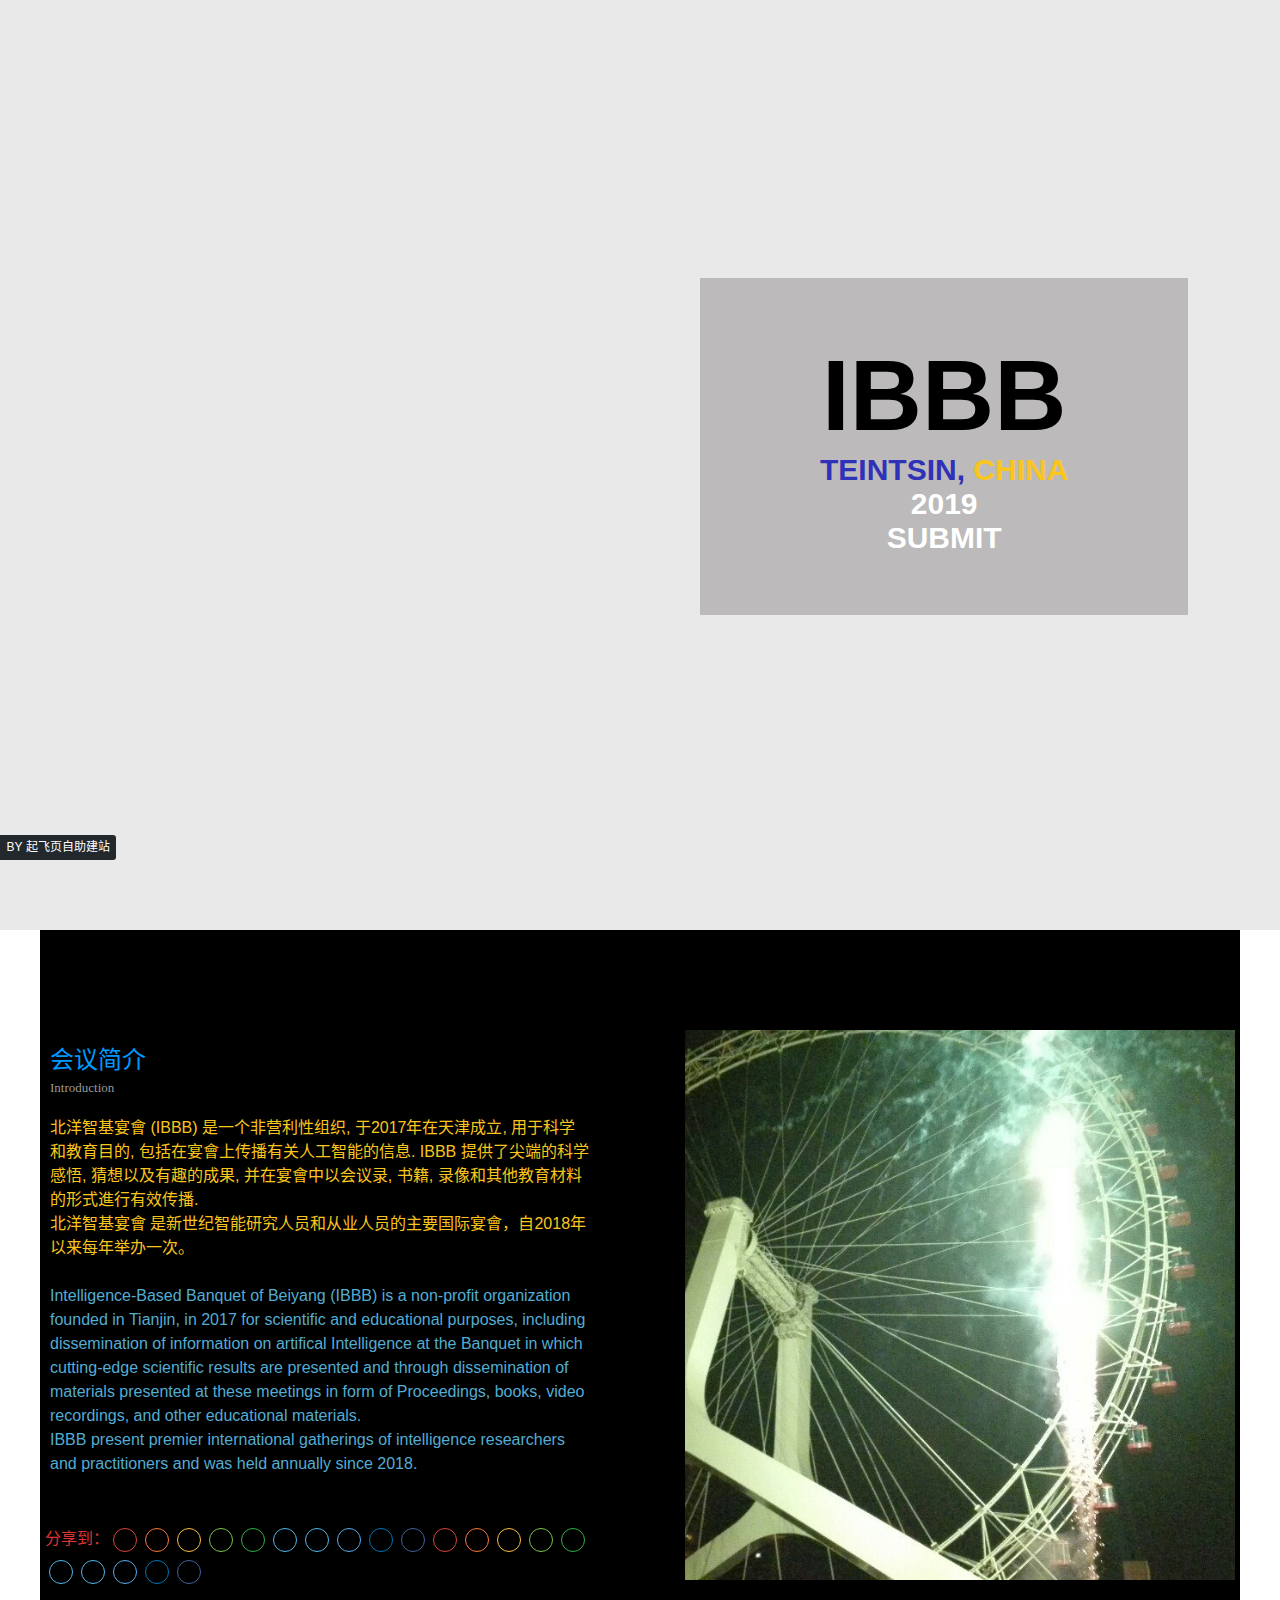
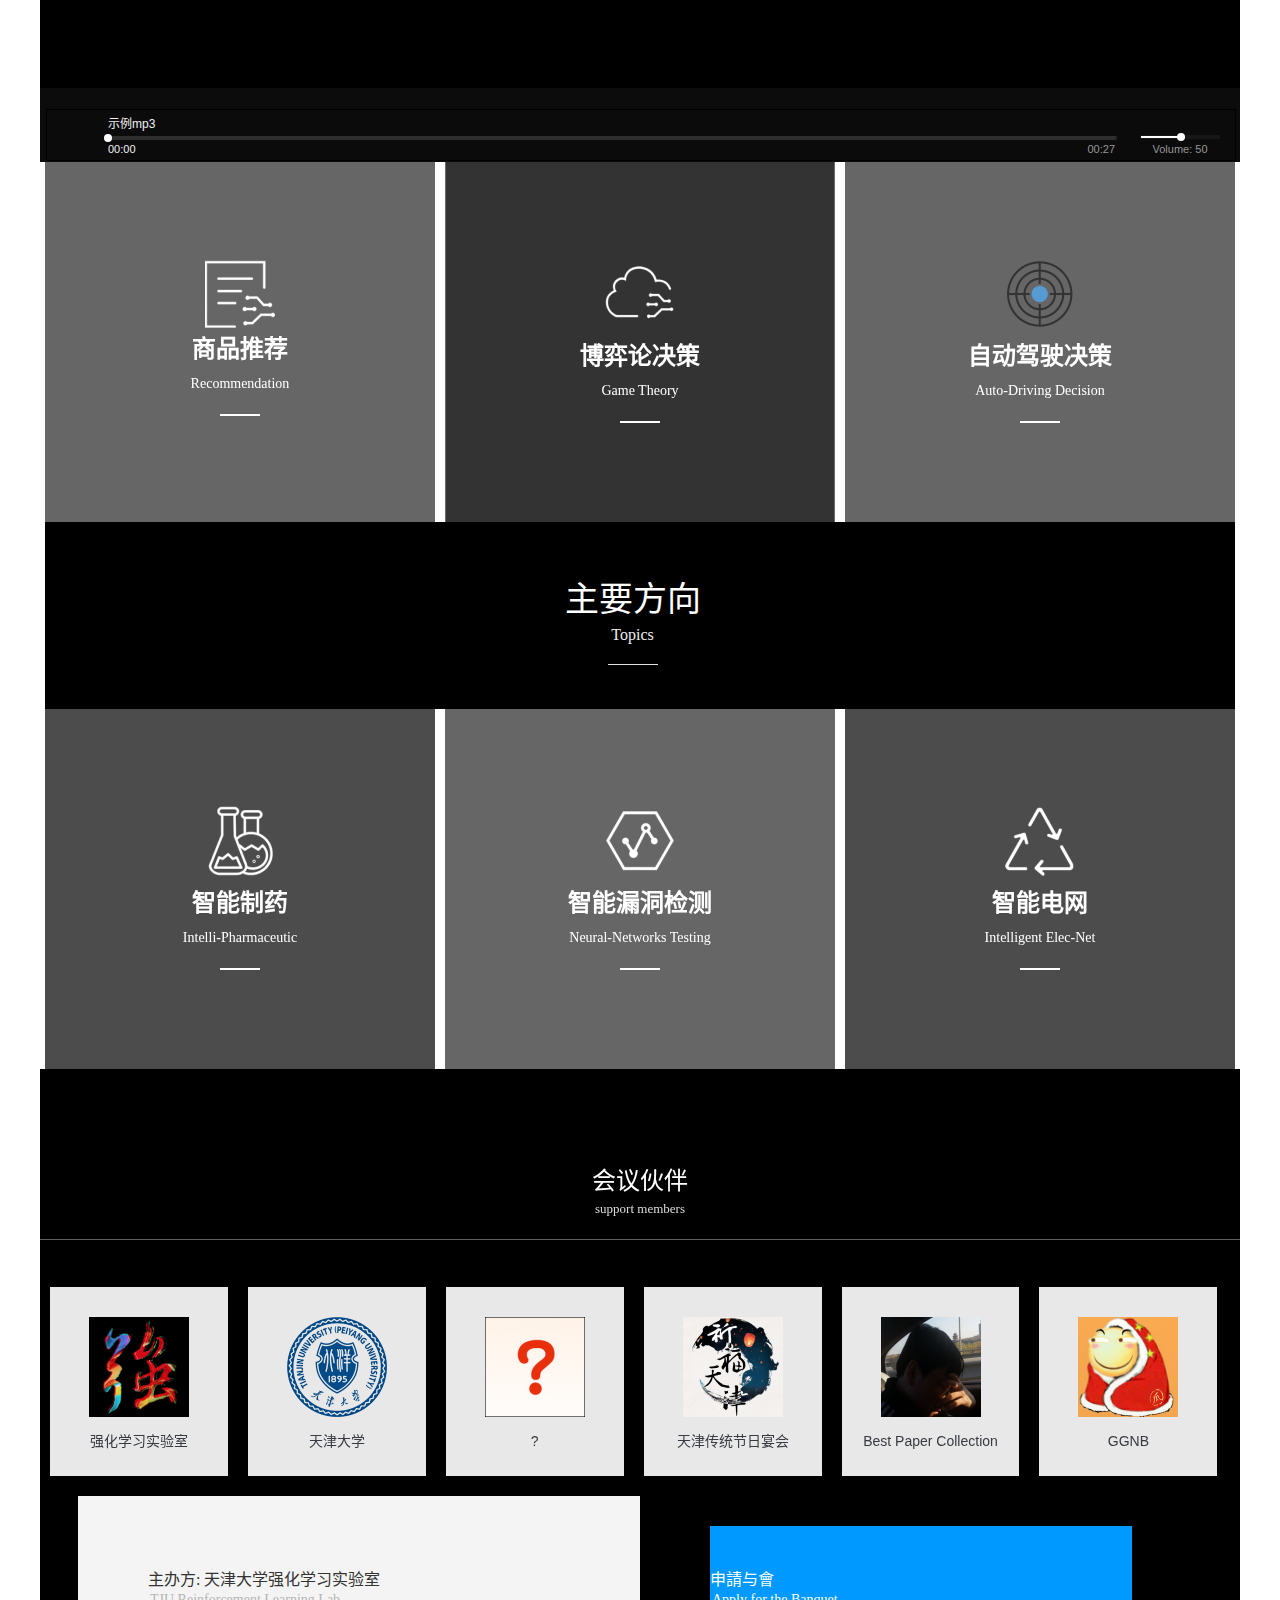
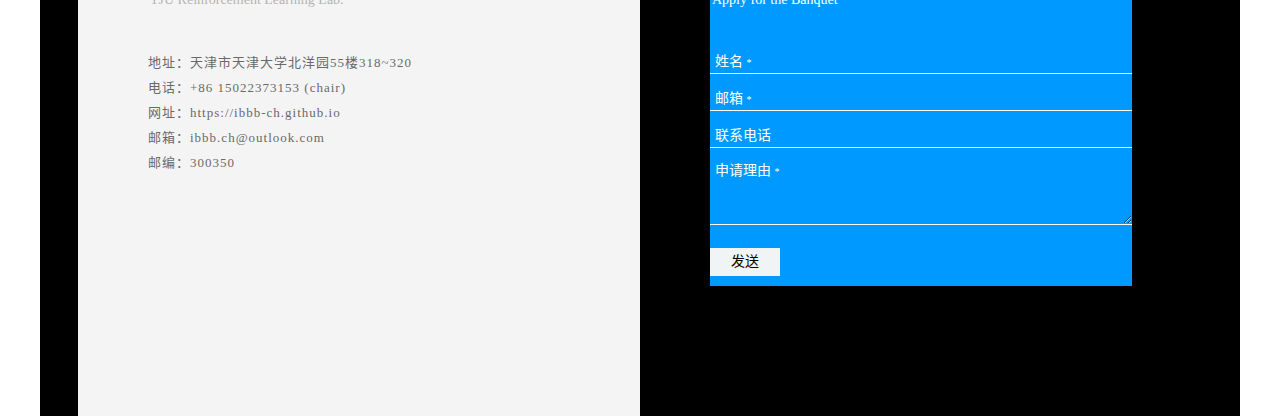
==== commit 58084a6a: "Update index.html" ====
--- a/index.html
+++ b/index.html
@@ -1,116 +1,86 @@
-<!DOCTYPE html>
-<!-- saved from url=(0074)http://w-21632-82969-35569.479040224.sites.hk34.qifeiye.com/?qfy_preview=1 -->
-<html class="bit-html mobile-false js_active  vc_desktop  vc_transform  vc_transform  csstransforms csstransforms3d csstransitions iphorm-js no-touch" dir="ltr" lang="zh-CN"><!--<![endif]--><head><meta http-equiv="Content-Type" content="text/html; charset=UTF-8">
-	<!-- for 360 -->
-	<meta name="renderer" content="webkit"> 
-	<meta name="applicable-device" content="pc,mobile"> <!-- for baidu -->
-	<meta http-equiv="Cache-Control" content="no-transform"> <!-- for baidu -->
+<!DOCTYPE HTML>
+
+<html class="bit-html mobile-false js_active  vc_desktop  vc_transform  vc_transform  csstransforms csstransforms3d csstransitions iphorm-js no-touch" dir="ltr" lang="zh-CN">
+  <head>
+    <meta http-equiv="Content-Type" content="text/html; charset=UTF-8">
+    <meta name="renderer" content="webkit"> 
+    <meta name="applicable-device" content="pc,mobile"> <!-- for baidu -->
+    <meta http-equiv="Cache-Control" content="no-transform"> <!-- for baidu -->
     <meta name="MobileOptimized" content="width"><!-- for baidu -->
     <meta name="HandheldFriendly" content="true"><!-- for baidu -->
 		<!-- customer header -->
-	<meta http-equiv="X-UA-Compatible" content="IE=edge">
-	
-	<meta name="viewport" content="width=device-width, initial-scale=1, maximum-scale=1">	
-	<title>IBBB</title>
-	<link rel="profile" href="http://gmpg.org/xfn/11">
-	<link rel="pingback" href="http://w-21632-82969-35569.479040224.sites.hk34.qifeiye.com/xmlrpc.php">
-	<!--[if lt IE 9]>
-	<script src="http://w-21632-82969-35569.479040224.sites.hk34.qifeiye.com/FeiEditor/bitSite/js/html5shiv.min.js"></script>
-	<![endif]-->
-	<!--[if lt IE 9]>
-	<script src="http://w-21632-82969-35569.479040224.sites.hk34.qifeiye.com/FeiEditor/bitSite/js/respond.min.js"></script>
-	<![endif]-->
-	<style type="text/css" id="static-stylesheet"></style>
-	<link rel="stylesheet" href="./src/55c1c3b206518d9a84341ae4a3668b1f.css" type="text/css" media="all"> <!-- Cache! -->
-<style type="text/css">
-
-
-
-</style>
-<script type="text/javascript">
-/* <![CDATA[ */
-/* dt-plugins */
-var dtLocal = {"passText":"\u67e5\u770b\u8fd9\u4e2a\u52a0\u5bc6\u8d44\u8baf\uff0c\u8bf7\u5728\u4e0b\u9762\u8f93\u5165\u5bc6\u7801\uff1a","moreButtonAllLoadedText":"\u5168\u90e8\u5df2\u52a0\u8f7d","postID":"11965","ajaxurl":"http:\/\/w-21632-82969-35569.479040224.sites.hk34.qifeiye.com\/http:\/\/w-21632-82969-35569.479040224.sites.hk34.qifeiye.com\/admin\/admin-ajax.php","contactNonce":"e892eb00af","ajaxNonce":"57f2f24f1a","pageData":{"type":"page","template":"page","layout":null},"themeSettings":{"smoothScroll":"on"}};
-/* thickbox */
-var thickboxL10n = {"next":"\u4e0b\u4e00\u5f20 >","prev":"< \u4e0a\u4e00\u5f20","image":"\u56fe\u7247","of":"\/","close":"\u5173\u95ed","noiframes":"\u8fd9\u4e2a\u529f\u80fd\u9700\u8981iframe\u7684\u652f\u6301\u3002\u60a8\u53ef\u80fd\u7981\u6b62\u4e86iframe\u7684\u663e\u793a\uff0c\u6216\u60a8\u7684\u6d4f\u89c8\u5668\u4e0d\u652f\u6301\u6b64\u529f\u80fd\u3002","loadingAnimation":"\/\/fast.qifeiye.com\/FeiEditor\/bitSite\/images\/preloader.gif"};
-
-/* ]]> */
+    <meta http-equiv="X-UA-Compatible" content="IE=edge">
+    <meta name="viewport" content="width=device-width, initial-scale=1, maximum-scale=1">	
+    <title>IBBB</title>
+    <link rel="profile" href="http://gmpg.org/xfn/11">
+    <link rel="pingback" href="http://w-21632-82969-35569.479040224.sites.hk34.qifeiye.com/xmlrpc.php">
+    <!--[if lt IE 9]>
+    <script src="http://w-21632-82969-35569.479040224.sites.hk34.qifeiye.com/FeiEditor/bitSite/js/html5shiv.min.js"></script>
+  	<script src="http://w-21632-82969-35569.479040224.sites.hk34.qifeiye.com/FeiEditor/bitSite/js/respond.min.js"></script>
+	  <![endif]-->
+    <style type="text/css" id="static-stylesheet"></style>
+    <link rel="stylesheet" href="./src/55c1c3b206518d9a84341ae4a3668b1f.css" type="text/css" media="all"> <!-- Cache! -->
+    <style type="text/css"></style>
+    <script src="./JS/jquery-1.11.1.min.js"></script>
+    <script src="./JS/jquery.chocolat.js"></script>
+    
+    <script>
+        $(function(){
+            $('.header').load('header.html');
+            //$('.footer').load('footer.html');
+        })
+        var _hmt = _hmt || [];
+        (function () {
+            var hm = document.createElement("script");
+            hm.src = "https://hm.baidu.com/hm.js?bf498d4b9655cc8b50dbabb5ca345425";
+            var s = document.getElementsByTagName("script")[0];
+            s.parentNode.insertBefore(hm, s);
+        })();
 </script>
-<script type="text/javascript" src="./src/e60d9fac3b351a7c944ea3d1a2d3842f.js.下载">/*Cache!*/</script>
-<link rel="EditURI" type="application/rsd+xml" title="RSD" href="http://w-21632-82969-35569.479040224.sites.hk34.qifeiye.com/xmlrpc.php?rsd">
-<link rel="wlwmanifest" type="application/wlwmanifest+xml" href="http://w-21632-82969-35569.479040224.sites.hk34.qifeiye.com/qfy-includes/wlwmanifest.xml"> 
-
-<link rel="canonical" href="http://w-21632-82969-35569.479040224.sites.hk34.qifeiye.com/">
-<link rel="shortlink" href="http://w-21632-82969-35569.479040224.sites.hk34.qifeiye.com/?p=11965">
-<style class="style_0">.bitRightSider .widget-title,.bitLeftSider .widget-title{padding:0 0 0 10px;height:28px;line-height:28px;background-color:#024886;margin:0px;font-family:;font-size:px;font-weight:normal;font-style:normal;text-decoration:none;color:#fff;border-top:0;border-left:0;border-right:0;border-bottom:0;background-image: url(//fast.qifeiye.com/qfy-content/plugins//bit-plugin/assets/frame/header_bg/1/bg.png);background-repeat: repeat;-webkit-border-top-left-radius: 0;-webkit-border-top-right-radius: 0;-moz-border-radius-topleft: 0;-moz-border-radius-topright: 0;border-top-left-radius: 0;border-top-right-radius: 0;} .bitRightSider .bitWidgetFrame,.bitLeftSider .bitWidgetFrame{border-top:0;border-bottom:1px solid #bababa;border-left:1px solid #bababa;border-right:1px solid #bababa;padding:4px 10px 4px 10px;-webkit-border-bottom-left-radius: 0;-webkit-border-bottom-right-radius: 0;-moz-border-radius-bottomleft: 0;-moz-border-radius-bottomright: 0;border-bottom-left-radius: 0;border-bottom-right-radius: 0;}.bitRightSider .site_tooler,.bitLeftSider .site_tooler{-webkit-box-shadow:none;box-shadow:none;}.bitRightLeftSiderWidget.site_tooler .bitWidgetFrame,.bitRightLeftSiderWidget.site_tooler .bitWidgetFrame{background-color:transparent;background-image:none;-webkit-border-bottom-left-radius: 0px;border-bottom-left-radius: 0px;-webkit-border-bottom-right-radius: 0px;border-bottom-right-radius: 0px;}</style><style class="style_0">.footer .widget-title{padding:0 0 0 10px;height:28px;line-height:28px;background-color:#024886;margin:0px;font-family:;font-size:px;font-weight:normal;font-style:normal;text-decoration:none;color:#fff;border-top:0;border-left:0;border-right:0;border-bottom:0;background-image:none;-webkit-border-top-left-radius: 4px;-webkit-border-top-right-radius: 4px;-moz-border-radius-topleft: 4px;-moz-border-radius-topright: 4px;border-top-left-radius: 4px;border-top-right-radius: 4px;} .footer .widget-title{border-top:0;border-left:0;border-right:0;} .footer  .bitWidgetFrame{border-bottom:0;border-top:0;border-left:0;border-right:0;padding:4px 10px 4px 10px;}.footer .site_tooler{-webkit-box-shadow:none;box-shadow:none;}.footer .site_tooler .bitWidgetFrame{background-color:transparent;background-image:none;-webkit-border-bottom-left-radius: 4px;border-bottom-left-radius: 4px;-webkit-border-bottom-right-radius: 4px;border-bottom-right-radius: 4px;}</style><link rel="shortcut icon" href="http://w-21632-82969-35569.479040224.sites.hk34.qifeiye.com/qfy-content/uploads/2019/02/415e6c6c76d465fd1fd7b94c8ca086bc.ico">
-<link rel="apple-touch-icon-precomposed" href="http://w-21632-82969-35569.479040224.sites.hk34.qifeiye.com/qfy-content/uploads/2019/02/415e6c6c76d465fd1fd7b94c8ca086bc.ico">
-<link rel="apple-touch-icon" href="http://w-21632-82969-35569.479040224.sites.hk34.qifeiye.com/qfy-content/uploads/2019/02/415e6c6c76d465fd1fd7b94c8ca086bc.ico">
-<meta name="robots" content="index, follow">
-<meta name="description" content="首页">
-<link rel="stylesheet" href="./src/css" type="text/css" media="all">		<style type="text/css">
-</style>
-		<script type="text/javascript">
+    <script type="text/javascript">
+      /* <![CDATA[ */
+      /* dt-plugins */
+      var dtLocal = {"passText":"\u67e5\u770b\u8fd9\u4e2a\u52a0\u5bc6\u8d44\u8baf\uff0c\u8bf7\u5728\u4e0b\u9762\u8f93\u5165\u5bc6\u7801\uff1a","moreButtonAllLoadedText":"\u5168\u90e8\u5df2\u52a0\u8f7d","postID":"11965","ajaxurl":"http:\/\/w-21632-82969-35569.479040224.sites.hk34.qifeiye.com\/http:\/\/w-21632-82969-35569.479040224.sites.hk34.qifeiye.com\/admin\/admin-ajax.php","contactNonce":"e892eb00af","ajaxNonce":"57f2f24f1a","pageData":{"type":"page","template":"page","layout":null},"themeSettings":{"smoothScroll":"on"}};
+      /* thickbox */
+      var thickboxL10n = {"next":"\u4e0b\u4e00\u5f20 >","prev":"< \u4e0a\u4e00\u5f20","image":"\u56fe\u7247","of":"\/","close":"\u5173\u95ed","noiframes":"\u8fd9\u4e2a\u529f\u80fd\u9700\u8981iframe\u7684\u652f\u6301\u3002\u60a8\u53ef\u80fd\u7981\u6b62\u4e86iframe\u7684\u663e\u793a\uff0c\u6216\u60a8\u7684\u6d4f\u89c8\u5668\u4e0d\u652f\u6301\u6b64\u529f\u80fd\u3002","loadingAnimation":"\/\/fast.qifeiye.com\/FeiEditor\/bitSite\/images\/preloader.gif"};
+      /* ]]> */
+    </script>
+    <script type="text/javascript" src="./src/e60d9fac3b351a7c944ea3d1a2d3842f.js.下载">/*Cache!*/</script>
+    <link rel="EditURI" type="application/rsd+xml" title="RSD" href="http://w-21632-82969-35569.479040224.sites.hk34.qifeiye.com/xmlrpc.php?rsd">
+    <link rel="wlwmanifest" type="application/wlwmanifest+xml" href="http://w-21632-82969-35569.479040224.sites.hk34.qifeiye.com/qfy-includes/wlwmanifest.xml"> 
+    <link rel="canonical" href="http://w-21632-82969-35569.479040224.sites.hk34.qifeiye.com/">
+    <link rel="shortlink" href="http://w-21632-82969-35569.479040224.sites.hk34.qifeiye.com/?p=11965">
+    <style class="style_0">.bitRightSider .widget-title,.bitLeftSider .widget-title{padding:0 0 0 10px;height:28px;line-height:28px;background-color:#024886;margin:0px;font-family:;font-size:px;font-weight:normal;font-style:normal;text-decoration:none;color:#fff;border-top:0;border-left:0;border-right:0;border-bottom:0;background-image: url(//fast.qifeiye.com/qfy-content/plugins//bit-plugin/assets/frame/header_bg/1/bg.png);background-repeat: repeat;-webkit-border-top-left-radius: 0;-webkit-border-top-right-radius: 0;-moz-border-radius-topleft: 0;-moz-border-radius-topright: 0;border-top-left-radius: 0;border-top-right-radius: 0;} .bitRightSider .bitWidgetFrame,.bitLeftSider .bitWidgetFrame{border-top:0;border-bottom:1px solid #bababa;border-left:1px solid #bababa;border-right:1px solid #bababa;padding:4px 10px 4px 10px;-webkit-border-bottom-left-radius: 0;-webkit-border-bottom-right-radius: 0;-moz-border-radius-bottomleft: 0;-moz-border-radius-bottomright: 0;border-bottom-left-radius: 0;border-bottom-right-radius: 0;}.bitRightSider .site_tooler,.bitLeftSider .site_tooler{-webkit-box-shadow:none;box-shadow:none;}.bitRightLeftSiderWidget.site_tooler .bitWidgetFrame,.bitRightLeftSiderWidget.site_tooler .bitWidgetFrame{background-color:transparent;background-image:none;-webkit-border-bottom-left-radius: 0px;border-bottom-left-radius: 0px;-webkit-border-bottom-right-radius: 0px;border-bottom-right-radius: 0px;}</style><style class="style_0">.footer .widget-title{padding:0 0 0 10px;height:28px;line-height:28px;background-color:#024886;margin:0px;font-family:;font-size:px;font-weight:normal;font-style:normal;text-decoration:none;color:#fff;border-top:0;border-left:0;border-right:0;border-bottom:0;background-image:none;-webkit-border-top-left-radius: 4px;-webkit-border-top-right-radius: 4px;-moz-border-radius-topleft: 4px;-moz-border-radius-topright: 4px;border-top-left-radius: 4px;border-top-right-radius: 4px;} .footer .widget-title{border-top:0;border-left:0;border-right:0;} .footer  .bitWidgetFrame{border-bottom:0;border-top:0;border-left:0;border-right:0;padding:4px 10px 4px 10px;}.footer .site_tooler{-webkit-box-shadow:none;box-shadow:none;}.footer .site_tooler .bitWidgetFrame{background-color:transparent;background-image:none;-webkit-border-bottom-left-radius: 4px;border-bottom-left-radius: 4px;-webkit-border-bottom-right-radius: 4px;border-bottom-right-radius: 4px;}</style><link rel="shortcut icon" href="http://w-21632-82969-35569.479040224.sites.hk34.qifeiye.com/qfy-content/uploads/2019/02/415e6c6c76d465fd1fd7b94c8ca086bc.ico">
+    <link rel="apple-touch-icon-precomposed" href="http://w-21632-82969-35569.479040224.sites.hk34.qifeiye.com/qfy-content/uploads/2019/02/415e6c6c76d465fd1fd7b94c8ca086bc.ico">
+    <link rel="apple-touch-icon" href="http://w-21632-82969-35569.479040224.sites.hk34.qifeiye.com/qfy-content/uploads/2019/02/415e6c6c76d465fd1fd7b94c8ca086bc.ico">
+    <meta name="robots" content="index, follow">
+    <meta name="description" content="首页">
+    <link rel="stylesheet" href="./src/css" type="text/css" media="all">
+    <style type="text/css"></style>
+    <script type="text/javascript">
 			dtGlobals.logoEnabled = 1;dtGlobals.curr_id = '11965';dtGlobals.logoURL = '';dtGlobals.logoW = '0';dtGlobals.logoH = '0';dtGlobals.qfyname = '起飞页';dtGlobals.id = '5c5458e1a4d58';dtGlobals.language = '';smartMenu = 0;document.cookie='resolution='+Math.max(screen.width,screen.height)+'; path=/';
 			dtGlobals.gallery_bgcolor = 'rgba(51,51,51,1)';dtGlobals.gallery_showthumbs = '0';dtGlobals.gallery_style = '';dtGlobals.gallery_autoplay = '0';dtGlobals.gallery_playspeed = '3';dtGlobals.gallery_imagesize = '100';dtGlobals.gallery_imageheight = '100';dtGlobals.gallery_stopbutton = '';dtGlobals.gallery_thumbsposition = '';dtGlobals.gallery_tcolor = '#fff';dtGlobals.gallery_tsize = '16';dtGlobals.gallery_dcolor = '#fff';dtGlobals.gallery_dsize = '14';dtGlobals.gallery_tfamily = '';dtGlobals.gallery_dfamily = '';dtGlobals.gallery_blankclose = '0';dtGlobals.gallery_arrowstyle = '0';dtGlobals.fm_showstyle = '';dtGlobals.fm_showspeed = '';dtGlobals.cdn_url = 'https://cdn.goodq.top';dtGlobals.qfymodel = "1";
 			            			var socail_back_url = '';
-					
 		</script>
-
-		</head>
-
-
-<body class="home page page-id-11965 page-template-default logged-in image-blur widefull_header3 free_public btn-flat content-fullwidth qfe-js-composer js-comp-ver-4.0.1 vc_responsive is-webkit mobilefloatmenu" data-pid="11965" data-pkey="15aa7899159a08f808a2fba99be2707f" style=""><div class="dl-menuwrapper  wf-mobile-visible floatmenu floatwarpper fullfloatmenu center"><div class="dl-container"><ul data-st="1" data-sp="0" data-fh="0" data-mw="0" data-lh="32" class="dl-menu" data-bit-menu="bit-menu-default" data-bit-float-menu="underline-hover"><li class=" menu-item menu-item-type-post_type menu-item-object-page current-menu-item page_item page-item-11965 current_page_item bit-menu-post-id-11965 menu-item-11966 act first"><a href="http://w-21632-82969-35569.479040224.sites.hk34.qifeiye.com/"><span>首页</span></a></li><li class=" menu-item menu-item-type-post_type menu-item-object-page bit-menu-post-id-11626 menu-item-11627"><a href="http://w-21632-82969-35569.479040224.sites.hk34.qifeiye.com/?page_id=11626"><span>会议简介</span></a></li><li class=" menu-item menu-item-type-post_type menu-item-object-page bit-menu-post-id-11761 menu-item-11762"><a href="http://w-21632-82969-35569.479040224.sites.hk34.qifeiye.com/?page_id=11761"><span>会议资讯</span></a></li><li class=" menu-item menu-item-type-post_type menu-item-object-page bit-menu-post-id-11432 menu-item-11433"><a href="http://w-21632-82969-35569.479040224.sites.hk34.qifeiye.com/?page_id=11432"><span>会议收纳</span></a></li><li class=" menu-item menu-item-type-post_type menu-item-object-page bit-menu-post-id-11813 menu-item-11814"><a href="http://w-21632-82969-35569.479040224.sites.hk34.qifeiye.com/?page_id=11813"><span>点此投稿</span></a></li>
-</ul></div></div>
-
-<div id="page" class=" wide "><div id="dl-menu" class="dl-menuwrapper wf-mobile-visible floatmenu fullfloatmenu center" style="right: 8px; top: 8px;"><a data-padding="" data-top="8" data-right="8" rel="nofollow" id="mobile-menu" class="glyphicon glyphicon-icon-align-justify fullfloatmenu positionFixed iconbigSize center">
-				<span class="menu-open  phone-text">首页</span>
-				<span class="menu-close">关闭</span>
-				<span class="menu-back">返回上一级</span>
-				<span class="wf-phone-visible">&nbsp;</span>
-			</a></div>
+  </head>
+
+
+<body class="home page page-id-11965 page-template-default logged-in image-blur widefull_header3 free_public btn-flat content-fullwidth qfe-js-composer js-comp-ver-4.0.1 vc_responsive is-webkit mobilefloatmenu" data-pid="11965" data-pkey="15aa7899159a08f808a2fba99be2707f" style="">
+<div class="header" id="1"></div> 
+
+
 
 
 
 	<!-- left, center, classical, classic-centered -->
 	<!-- !Header -->
-	<header id="header" class="logo-left wf-mobile-hidden  mobiletopbottom  hl  ht headerPM menuPosition" role="banner"><!-- class="overlap"; class="logo-left", class="logo-center", class="logo-classic" -->
-		<div class="wf-wrap">
-			<div class="wf-table">
-
-		
-
-<div id="branding" class="wf-td bit-logo-bar" style="max-width:1px;">
-	<a class="bitem logo small" style="display: table-cell;" href="http://w-21632-82969-35569.479040224.sites.hk34.qifeiye.com/"><span class="logospan"><img class="preload-me" src="./src/0d2b9638ba055d4c939cce26fddbd785-300x150.png" width="300" height="150" alt="IBBB"></span></a>
-	
-	<!-- <div id="site-title" class="assistive-text"></div>
-	<div id="site-description" class="assistive-text"></div> -->
-</div>		
-								<div class="wf-mobile-visible wf-td assistive-info    " role="complementary">
-					<div class="top-bar-right right bit_widget_more" bitdatamarker="bitHeader-2" bitdataaction="site_fix_container" bitdatacolor="white">
-					 					</div>
-				</div>
-		
-					
-		<!-- !- Navigation -->
-		<nav style="0" id="navigation" class="wf-td" bitdataaction="site_menu_container" bitdatalocation="primary">
-			<ul id="main-nav" data-st="1" data-sp="0" data-fh="0" data-mw="0" data-lh="32" class="mainmenu fancy-rollovers wf-mobile-hidden bit-menu-default position-text-right" data-bit-menu="bit-menu-default" data-bit-float-menu="underline-hover"><li class=" menu-item menu-item-type-post_type menu-item-object-page current-menu-item page_item page-item-11965 current_page_item bit-menu-post-id-11965 menu-item-11966 act first"><a href="http://w-21632-82969-35569.479040224.sites.hk34.qifeiye.com/"><span>首页</span></a></li><li class=" menu-item menu-item-type-post_type menu-item-object-page bit-menu-post-id-11626 menu-item-11627"><a href="http://w-21632-82969-35569.479040224.sites.hk34.qifeiye.com/?page_id=11626"><span>会议简介</span></a></li><li class=" menu-item menu-item-type-post_type menu-item-object-page bit-menu-post-id-11761 menu-item-11762"><a href="http://w-21632-82969-35569.479040224.sites.hk34.qifeiye.com/?page_id=11761"><span>会议资讯</span></a></li><li class=" menu-item menu-item-type-post_type menu-item-object-page bit-menu-post-id-11432 menu-item-11433"><a href="http://w-21632-82969-35569.479040224.sites.hk34.qifeiye.com/?page_id=11432"><span>会议收纳</span></a></li><li class=" menu-item menu-item-type-post_type menu-item-object-page bit-menu-post-id-11813 menu-item-11814"><a href="http://w-21632-82969-35569.479040224.sites.hk34.qifeiye.com/?page_id=11813"><span>点此投稿</span></a></li>
-</ul>
-						
-			
-
-					</nav>
-		<div style="display:none;" id="main-nav-slide">
-									<div class="main-nav-slide-inner" data-class="align_left">
-				<div class="floatmenu-bar-right bit_widget_more" bitdatamarker="bitHeader-3" bitdataaction="site_fix_container" bitdatacolor="white">
-					 				</div>
-			</div>
-		</div>
-		
-	
-			</div><!-- #branding -->
-		</div><!-- .wf-wrap -->
-	</header><div id="dl-menu" class="dl-menuwrapper wf-mobile-visible mobiledefault_containter center" style="text-align: center; margin: 0px auto; right: 8px; top: 8px;"></div><!-- #masthead -->
-
+
+  
+  <div id="dl-menu" class="dl-menuwrapper wf-mobile-visible mobiledefault_containter center" style="text-align: center; margin: 0px auto; right: 8px; top: 8px;"></div><!-- #masthead -->
+
+  
+  
+  
  <section class="bitBanner" id="bitBanner" bitdatamarker="bitBanner" bitdataaction="site_fix_container">
 	<div id="rev-slider-widget-17" style="" class="bitImageControlDiv bitBanner widget_revslider site_tooler"><!-- START REVOLUTION SLIDER 4.1.4 fullscreen mode -->
 			<style type="text/css" id="bit_revsider_style">
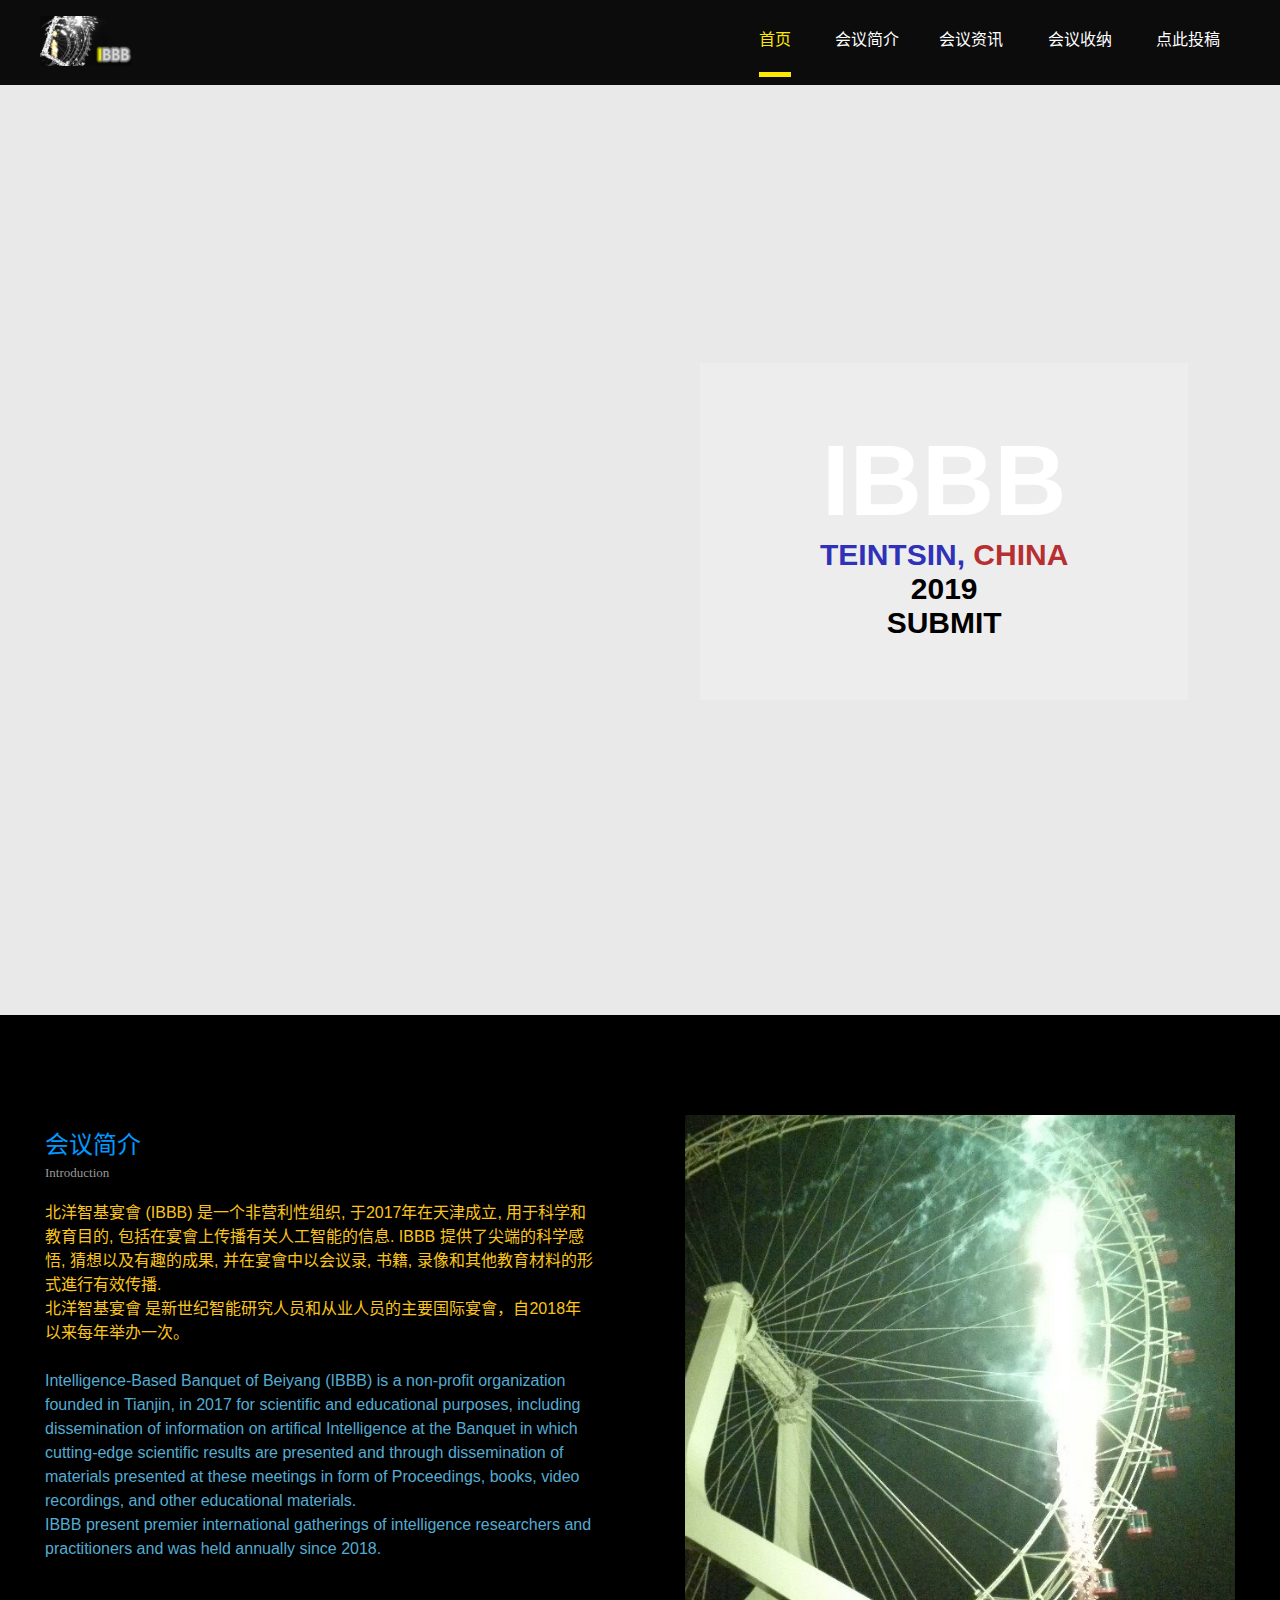
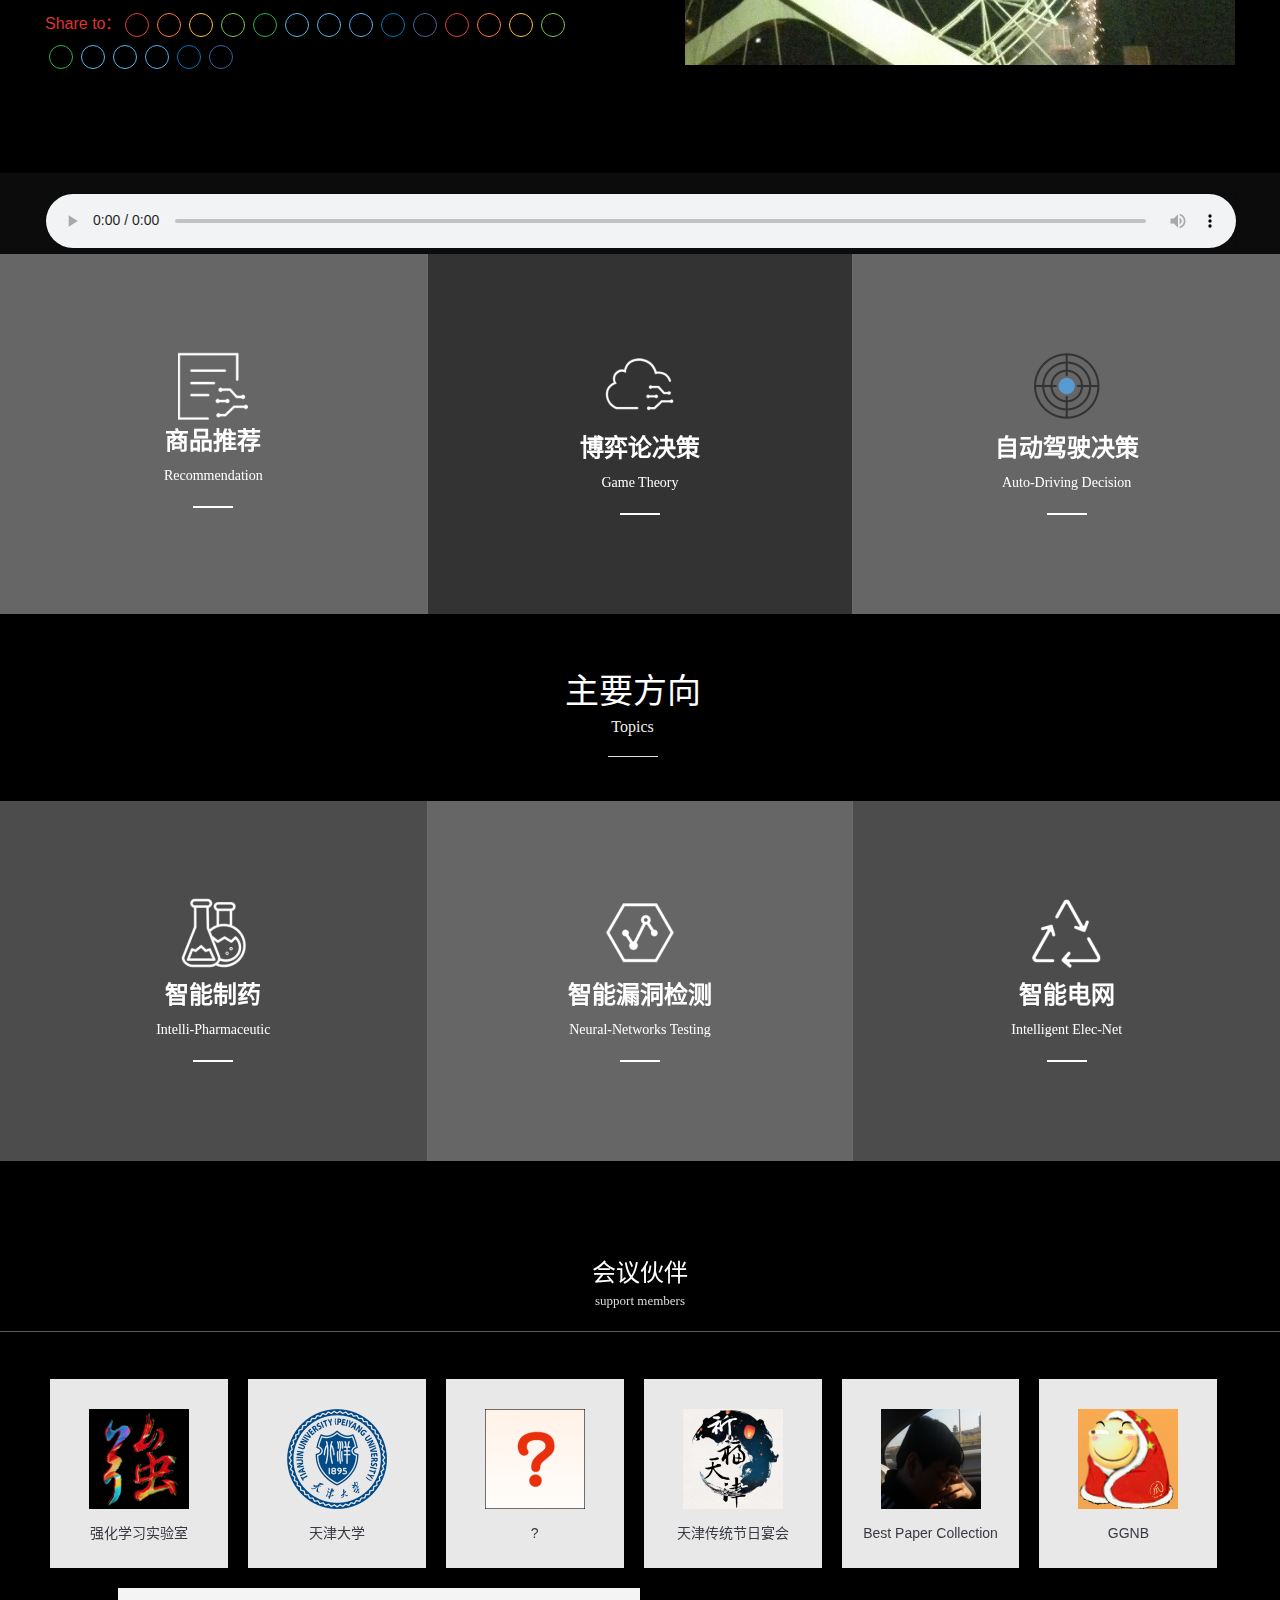
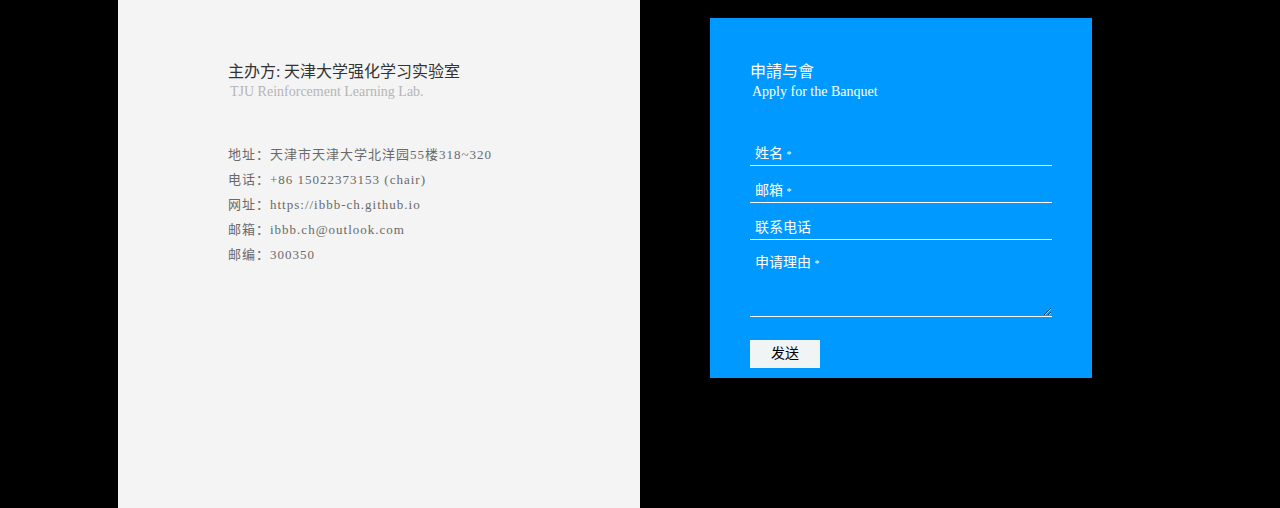
==== commit b5026875: "Add files via upload" ====
--- a/index.html
+++ b/index.html
@@ -1,86 +1,151 @@
-<!DOCTYPE HTML>
-
-<html class="bit-html mobile-false js_active  vc_desktop  vc_transform  vc_transform  csstransforms csstransforms3d csstransitions iphorm-js no-touch" dir="ltr" lang="zh-CN">
-  <head>
-    <meta http-equiv="Content-Type" content="text/html; charset=UTF-8">
-    <meta name="renderer" content="webkit"> 
-    <meta name="applicable-device" content="pc,mobile"> <!-- for baidu -->
-    <meta http-equiv="Cache-Control" content="no-transform"> <!-- for baidu -->
+<!DOCTYPE html>
+<html class="bit-html mobile-false js_active  vc_desktop  vc_transform  vc_transform  csstransforms csstransforms3d csstransitions iphorm-js no-touch" dir="ltr" lang="zh-CN"><!--<![endif]--><head><meta http-equiv="Content-Type" content="text/html; charset=UTF-8">
+	<!-- for 360 -->
+	<meta name="renderer" content="webkit"> 
+	<meta name="applicable-device" content="pc,mobile"> <!-- for baidu -->
+	<meta http-equiv="Cache-Control" content="no-transform"> <!-- for baidu -->
     <meta name="MobileOptimized" content="width"><!-- for baidu -->
     <meta name="HandheldFriendly" content="true"><!-- for baidu -->
 		<!-- customer header -->
-    <meta http-equiv="X-UA-Compatible" content="IE=edge">
-    <meta name="viewport" content="width=device-width, initial-scale=1, maximum-scale=1">	
-    <title>IBBB</title>
-    <link rel="profile" href="http://gmpg.org/xfn/11">
-    <link rel="pingback" href="http://w-21632-82969-35569.479040224.sites.hk34.qifeiye.com/xmlrpc.php">
-    <!--[if lt IE 9]>
-    <script src="http://w-21632-82969-35569.479040224.sites.hk34.qifeiye.com/FeiEditor/bitSite/js/html5shiv.min.js"></script>
-  	<script src="http://w-21632-82969-35569.479040224.sites.hk34.qifeiye.com/FeiEditor/bitSite/js/respond.min.js"></script>
-	  <![endif]-->
-    <style type="text/css" id="static-stylesheet"></style>
-    <link rel="stylesheet" href="./src/55c1c3b206518d9a84341ae4a3668b1f.css" type="text/css" media="all"> <!-- Cache! -->
-    <style type="text/css"></style>
-    <script src="./JS/jquery-1.11.1.min.js"></script>
-    <script src="./JS/jquery.chocolat.js"></script>
-    
-    <script>
-        $(function(){
-            $('.header').load('header.html');
-            //$('.footer').load('footer.html');
-        })
-        var _hmt = _hmt || [];
-        (function () {
-            var hm = document.createElement("script");
-            hm.src = "https://hm.baidu.com/hm.js?bf498d4b9655cc8b50dbabb5ca345425";
-            var s = document.getElementsByTagName("script")[0];
-            s.parentNode.insertBefore(hm, s);
-        })();
+	<meta http-equiv="X-UA-Compatible" content="IE=edge">
+	
+	<meta name="viewport" content="width=device-width, initial-scale=1, maximum-scale=1">	
+	<title>IBBB</title>
+	<link rel="profile" href="http://gmpg.org/xfn/11">
+	<link rel="pingback" href="http://w-21632-82969-35569.479040224.sites.hk34.qifeiye.com/xmlrpc.php">
+	<!--[if lt IE 9]>
+	<script src="http://w-21632-82969-35569.479040224.sites.hk34.qifeiye.com/FeiEditor/bitSite/js/html5shiv.min.js"></script>
+	<![endif]-->
+	<!--[if lt IE 9]>
+	<script src="http://w-21632-82969-35569.479040224.sites.hk34.qifeiye.com/FeiEditor/bitSite/js/respond.min.js"></script>
+	<![endif]-->
+	<style type="text/css" id="static-stylesheet"></style>
+	<link rel="stylesheet" href="./src/55c1c3b206518d9a84341ae4a3668b1f.css" type="text/css" media="all">
+<style type="text/css">
+
+
+
+</style>
+<script type="text/javascript">
+/* <![CDATA[ */
+/* dt-plugins */
+var dtLocal = {"passText":"\u67e5\u770b\u8fd9\u4e2a\u52a0\u5bc6\u8d44\u8baf\uff0c\u8bf7\u5728\u4e0b\u9762\u8f93\u5165\u5bc6\u7801\uff1a","moreButtonAllLoadedText":"\u5168\u90e8\u5df2\u52a0\u8f7d","postID":"11965","ajaxurl":"http:\/\/w-21632-82969-35569.479040224.sites.hk34.qifeiye.com\/http:\/\/w-21632-82969-35569.479040224.sites.hk34.qifeiye.com\/admin\/admin-ajax.php","contactNonce":"e892eb00af","ajaxNonce":"57f2f24f1a","pageData":{"type":"page","template":"page","layout":null},"themeSettings":{"smoothScroll":"on"}};
+/* thickbox */
+var thickboxL10n = {"next":"\u4e0b\u4e00\u5f20 >","prev":"< \u4e0a\u4e00\u5f20","image":"\u56fe\u7247","of":"\/","close":"\u5173\u95ed","noiframes":"\u8fd9\u4e2a\u529f\u80fd\u9700\u8981iframe\u7684\u652f\u6301\u3002\u60a8\u53ef\u80fd\u7981\u6b62\u4e86iframe\u7684\u663e\u793a\uff0c\u6216\u60a8\u7684\u6d4f\u89c8\u5668\u4e0d\u652f\u6301\u6b64\u529f\u80fd\u3002","loadingAnimation":"\/\/fast.qifeiye.com\/FeiEditor\/bitSite\/images\/preloader.gif"};
+
+/* ]]> */
 </script>
-    <script type="text/javascript">
-      /* <![CDATA[ */
-      /* dt-plugins */
-      var dtLocal = {"passText":"\u67e5\u770b\u8fd9\u4e2a\u52a0\u5bc6\u8d44\u8baf\uff0c\u8bf7\u5728\u4e0b\u9762\u8f93\u5165\u5bc6\u7801\uff1a","moreButtonAllLoadedText":"\u5168\u90e8\u5df2\u52a0\u8f7d","postID":"11965","ajaxurl":"http:\/\/w-21632-82969-35569.479040224.sites.hk34.qifeiye.com\/http:\/\/w-21632-82969-35569.479040224.sites.hk34.qifeiye.com\/admin\/admin-ajax.php","contactNonce":"e892eb00af","ajaxNonce":"57f2f24f1a","pageData":{"type":"page","template":"page","layout":null},"themeSettings":{"smoothScroll":"on"}};
-      /* thickbox */
-      var thickboxL10n = {"next":"\u4e0b\u4e00\u5f20 >","prev":"< \u4e0a\u4e00\u5f20","image":"\u56fe\u7247","of":"\/","close":"\u5173\u95ed","noiframes":"\u8fd9\u4e2a\u529f\u80fd\u9700\u8981iframe\u7684\u652f\u6301\u3002\u60a8\u53ef\u80fd\u7981\u6b62\u4e86iframe\u7684\u663e\u793a\uff0c\u6216\u60a8\u7684\u6d4f\u89c8\u5668\u4e0d\u652f\u6301\u6b64\u529f\u80fd\u3002","loadingAnimation":"\/\/fast.qifeiye.com\/FeiEditor\/bitSite\/images\/preloader.gif"};
-      /* ]]> */
-    </script>
-    <script type="text/javascript" src="./src/e60d9fac3b351a7c944ea3d1a2d3842f.js.下载">/*Cache!*/</script>
-    <link rel="EditURI" type="application/rsd+xml" title="RSD" href="http://w-21632-82969-35569.479040224.sites.hk34.qifeiye.com/xmlrpc.php?rsd">
-    <link rel="wlwmanifest" type="application/wlwmanifest+xml" href="http://w-21632-82969-35569.479040224.sites.hk34.qifeiye.com/qfy-includes/wlwmanifest.xml"> 
-    <link rel="canonical" href="http://w-21632-82969-35569.479040224.sites.hk34.qifeiye.com/">
-    <link rel="shortlink" href="http://w-21632-82969-35569.479040224.sites.hk34.qifeiye.com/?p=11965">
-    <style class="style_0">.bitRightSider .widget-title,.bitLeftSider .widget-title{padding:0 0 0 10px;height:28px;line-height:28px;background-color:#024886;margin:0px;font-family:;font-size:px;font-weight:normal;font-style:normal;text-decoration:none;color:#fff;border-top:0;border-left:0;border-right:0;border-bottom:0;background-image: url(//fast.qifeiye.com/qfy-content/plugins//bit-plugin/assets/frame/header_bg/1/bg.png);background-repeat: repeat;-webkit-border-top-left-radius: 0;-webkit-border-top-right-radius: 0;-moz-border-radius-topleft: 0;-moz-border-radius-topright: 0;border-top-left-radius: 0;border-top-right-radius: 0;} .bitRightSider .bitWidgetFrame,.bitLeftSider .bitWidgetFrame{border-top:0;border-bottom:1px solid #bababa;border-left:1px solid #bababa;border-right:1px solid #bababa;padding:4px 10px 4px 10px;-webkit-border-bottom-left-radius: 0;-webkit-border-bottom-right-radius: 0;-moz-border-radius-bottomleft: 0;-moz-border-radius-bottomright: 0;border-bottom-left-radius: 0;border-bottom-right-radius: 0;}.bitRightSider .site_tooler,.bitLeftSider .site_tooler{-webkit-box-shadow:none;box-shadow:none;}.bitRightLeftSiderWidget.site_tooler .bitWidgetFrame,.bitRightLeftSiderWidget.site_tooler .bitWidgetFrame{background-color:transparent;background-image:none;-webkit-border-bottom-left-radius: 0px;border-bottom-left-radius: 0px;-webkit-border-bottom-right-radius: 0px;border-bottom-right-radius: 0px;}</style><style class="style_0">.footer .widget-title{padding:0 0 0 10px;height:28px;line-height:28px;background-color:#024886;margin:0px;font-family:;font-size:px;font-weight:normal;font-style:normal;text-decoration:none;color:#fff;border-top:0;border-left:0;border-right:0;border-bottom:0;background-image:none;-webkit-border-top-left-radius: 4px;-webkit-border-top-right-radius: 4px;-moz-border-radius-topleft: 4px;-moz-border-radius-topright: 4px;border-top-left-radius: 4px;border-top-right-radius: 4px;} .footer .widget-title{border-top:0;border-left:0;border-right:0;} .footer  .bitWidgetFrame{border-bottom:0;border-top:0;border-left:0;border-right:0;padding:4px 10px 4px 10px;}.footer .site_tooler{-webkit-box-shadow:none;box-shadow:none;}.footer .site_tooler .bitWidgetFrame{background-color:transparent;background-image:none;-webkit-border-bottom-left-radius: 4px;border-bottom-left-radius: 4px;-webkit-border-bottom-right-radius: 4px;border-bottom-right-radius: 4px;}</style><link rel="shortcut icon" href="http://w-21632-82969-35569.479040224.sites.hk34.qifeiye.com/qfy-content/uploads/2019/02/415e6c6c76d465fd1fd7b94c8ca086bc.ico">
-    <link rel="apple-touch-icon-precomposed" href="http://w-21632-82969-35569.479040224.sites.hk34.qifeiye.com/qfy-content/uploads/2019/02/415e6c6c76d465fd1fd7b94c8ca086bc.ico">
-    <link rel="apple-touch-icon" href="http://w-21632-82969-35569.479040224.sites.hk34.qifeiye.com/qfy-content/uploads/2019/02/415e6c6c76d465fd1fd7b94c8ca086bc.ico">
-    <meta name="robots" content="index, follow">
-    <meta name="description" content="首页">
-    <link rel="stylesheet" href="./src/css" type="text/css" media="all">
-    <style type="text/css"></style>
-    <script type="text/javascript">
-			dtGlobals.logoEnabled = 1;dtGlobals.curr_id = '11965';dtGlobals.logoURL = '';dtGlobals.logoW = '0';dtGlobals.logoH = '0';dtGlobals.qfyname = '起飞页';dtGlobals.id = '5c5458e1a4d58';dtGlobals.language = '';smartMenu = 0;document.cookie='resolution='+Math.max(screen.width,screen.height)+'; path=/';
-			dtGlobals.gallery_bgcolor = 'rgba(51,51,51,1)';dtGlobals.gallery_showthumbs = '0';dtGlobals.gallery_style = '';dtGlobals.gallery_autoplay = '0';dtGlobals.gallery_playspeed = '3';dtGlobals.gallery_imagesize = '100';dtGlobals.gallery_imageheight = '100';dtGlobals.gallery_stopbutton = '';dtGlobals.gallery_thumbsposition = '';dtGlobals.gallery_tcolor = '#fff';dtGlobals.gallery_tsize = '16';dtGlobals.gallery_dcolor = '#fff';dtGlobals.gallery_dsize = '14';dtGlobals.gallery_tfamily = '';dtGlobals.gallery_dfamily = '';dtGlobals.gallery_blankclose = '0';dtGlobals.gallery_arrowstyle = '0';dtGlobals.fm_showstyle = '';dtGlobals.fm_showspeed = '';dtGlobals.cdn_url = 'https://cdn.goodq.top';dtGlobals.qfymodel = "1";
-			            			var socail_back_url = '';
-		</script>
-  </head>
+<script type="text/javascript" src="./src/e60d9fac3b351a7c944ea3d1a2d3842f.js.下载"></script>
+<link rel="EditURI" type="application/rsd+xml" title="RSD" href="http://w-21632-82969-35569.479040224.sites.hk34.qifeiye.com/xmlrpc.php?rsd">
+<link rel="wlwmanifest" type="application/wlwmanifest+xml" href="http://w-21632-82969-35569.479040224.sites.hk34.qifeiye.com/qfy-includes/wlwmanifest.xml"> 
+
+<link rel="canonical" href="http://w-21632-82969-35569.479040224.sites.hk34.qifeiye.com/">
+<link rel="shortlink" href="http://w-21632-82969-35569.479040224.sites.hk34.qifeiye.com/?p=11965">
+<style class="style_0">.bitRightSider .widget-title,.bitLeftSider .widget-title{padding:0 0 0 10px;height:28px;line-height:28px;background-color:#024886;margin:0px;font-family:;font-size:px;font-weight:normal;font-style:normal;text-decoration:none;color:#fff;border-top:0;border-left:0;border-right:0;border-bottom:0;background-image: url(//fast.qifeiye.com/qfy-content/plugins//bit-plugin/assets/frame/header_bg/1/bg.png);background-repeat: repeat;-webkit-border-top-left-radius: 0;-webkit-border-top-right-radius: 0;-moz-border-radius-topleft: 0;-moz-border-radius-topright: 0;border-top-left-radius: 0;border-top-right-radius: 0;} .bitRightSider .bitWidgetFrame,.bitLeftSider .bitWidgetFrame{border-top:0;border-bottom:1px solid #bababa;border-left:1px solid #bababa;border-right:1px solid #bababa;padding:4px 10px 4px 10px;-webkit-border-bottom-left-radius: 0;-webkit-border-bottom-right-radius: 0;-moz-border-radius-bottomleft: 0;-moz-border-radius-bottomright: 0;border-bottom-left-radius: 0;border-bottom-right-radius: 0;}.bitRightSider .site_tooler,.bitLeftSider .site_tooler{-webkit-box-shadow:none;box-shadow:none;}.bitRightLeftSiderWidget.site_tooler .bitWidgetFrame,.bitRightLeftSiderWidget.site_tooler .bitWidgetFrame{background-color:transparent;background-image:none;-webkit-border-bottom-left-radius: 0px;border-bottom-left-radius: 0px;-webkit-border-bottom-right-radius: 0px;border-bottom-right-radius: 0px;}</style><style class="style_0">.footer .widget-title{padding:0 0 0 10px;height:28px;line-height:28px;background-color:#024886;margin:0px;font-family:;font-size:px;font-weight:normal;font-style:normal;text-decoration:none;color:#fff;border-top:0;border-left:0;border-right:0;border-bottom:0;background-image:none;-webkit-border-top-left-radius: 4px;-webkit-border-top-right-radius: 4px;-moz-border-radius-topleft: 4px;-moz-border-radius-topright: 4px;border-top-left-radius: 4px;border-top-right-radius: 4px;} .footer .widget-title{border-top:0;border-left:0;border-right:0;} .footer  .bitWidgetFrame{border-bottom:0;border-top:0;border-left:0;border-right:0;padding:4px 10px 4px 10px;}.footer .site_tooler{-webkit-box-shadow:none;box-shadow:none;}.footer .site_tooler .bitWidgetFrame{background-color:transparent;background-image:none;-webkit-border-bottom-left-radius: 4px;border-bottom-left-radius: 4px;-webkit-border-bottom-right-radius: 4px;border-bottom-right-radius: 4px;}</style>
+
+<link rel="shortcut icon" href="http://w-21632-82969-35569.479040224.sites.hk34.qifeiye.com/qfy-content/uploads/2019/02/415e6c6c76d465fd1fd7b94c8ca086bc.ico">
+
+<link rel="apple-touch-icon-precomposed" href="http://w-21632-82969-35569.479040224.sites.hk34.qifeiye.com/qfy-content/uploads/2019/02/415e6c6c76d465fd1fd7b94c8ca086bc.ico">
+
+<link rel="apple-touch-icon" href="
+http://w-21632-82969-35569.479040224.sites.hk34.qifeiye.com/qfy-content/uploads/2019/02/415e6c6c76d465fd1fd7b94c8ca086bc.ico">
+
+<meta name="robots" content="index, follow">
+<meta name="description" content="首页">
+<link rel="stylesheet" href="./src/css" type="text/css" media="all">		<style type="text/css">
+</style>
+
+
+		</head>
 
 
 <body class="home page page-id-11965 page-template-default logged-in image-blur widefull_header3 free_public btn-flat content-fullwidth qfe-js-composer js-comp-ver-4.0.1 vc_responsive is-webkit mobilefloatmenu" data-pid="11965" data-pkey="15aa7899159a08f808a2fba99be2707f" style="">
-<div class="header" id="1"></div> 
-
-
+
+  <div class="dl-menuwrapper  wf-mobile-visible floatmenu floatwarpper fullfloatmenu center">
+    <div class="dl-container">
+      <ul data-st="1" data-sp="0" data-fh="0" data-mw="0" data-lh="32" class="dl-menu" data-bit-menu="bit-menu-default" data-bit-float-menu="underline-hover">
+				<li class=" menu-item menu-item-type-post_type menu-item-object-page current-menu-item page_item page-item-11965 current_page_item bit-menu-post-id-11965 menu-item-11966 act first">
+					<a href="./"><span>首页</span></a>
+				</li>
+				<li class=" menu-item menu-item-type-post_type menu-item-object-page bit-menu-post-id-11626 menu-item-11627">
+					<a href="./intro.html"><span>会议简介</span></a>
+				<li class=" menu-item menu-item-type-post_type menu-item-object-page bit-menu-post-id-11761 menu-item-11762">
+          <a href="./info.html"><span>会议资讯</span></a>
+        </li>
+        <li class=" menu-item menu-item-type-post_type menu-item-object-page bit-menu-post-id-11432 menu-item-11433">
+          <a href="./gather.html"><span>会议收纳</span></a>
+        </li>
+        <li class=" menu-item menu-item-type-post_type menu-item-object-page bit-menu-post-id-11813 menu-item-11814">
+          <a href="./submit.html"><span>点此投稿</span></a>
+        </li>
+      </ul>
+    </div>
+  </div>
+
+<div id="page" class=" wide "><div id="dl-menu" class="dl-menuwrapper wf-mobile-visible floatmenu fullfloatmenu center" style="right: 8px; top: 8px;"><a data-padding="" data-top="8" data-right="8" rel="nofollow" id="mobile-menu" class="glyphicon glyphicon-icon-align-justify fullfloatmenu positionFixed iconbigSize center">
+				<span class="menu-open  phone-text">首页</span>
+				<span class="menu-close">关闭</span>
+				<span class="menu-back">返回上一级</span>
+				<span class="wf-phone-visible">&nbsp;</span>
+			</a></div>
 
 
 
 	<!-- left, center, classical, classic-centered -->
 	<!-- !Header -->
-
-  
-  <div id="dl-menu" class="dl-menuwrapper wf-mobile-visible mobiledefault_containter center" style="text-align: center; margin: 0px auto; right: 8px; top: 8px;"></div><!-- #masthead -->
-
-  
-  
-  
+	<header id="header" class="logo-left wf-mobile-hidden  mobiletopbottom  hl  ht headerPM menuPosition" role="banner"><!-- class="overlap"; class="logo-left", class="logo-center", class="logo-classic" -->
+		<div class="wf-wrap">
+			<div class="wf-table">
+
+		
+
+<div id="branding" class="wf-td bit-logo-bar" style="max-width:1px;">
+	<a class="bitem logo small" style="display: table-cell;" href="./index.html">
+    <span class="logospan">
+      <img class="preload-me" src="./src/0d2b9638ba055d4c939cce26fddbd785-300x150.png" width="300" height="150" alt="IBBB">
+    </span>
+  </a>
+	
+	<!-- <div id="site-title" class="assistive-text"></div>
+	<div id="site-description" class="assistive-text"></div> -->
+</div>		
+								<div class="wf-mobile-visible wf-td assistive-info    " role="complementary">
+					<div class="top-bar-right right bit_widget_more" bitdatamarker="bitHeader-2" bitdataaction="site_fix_container" bitdatacolor="white">
+					 					</div>
+				</div>
+		
+					
+		<!-- !- Navigation -->
+		<nav style="0" id="navigation" class="wf-td" bitdataaction="site_menu_container" bitdatalocation="primary">
+			<ul id="main-nav" data-st="1" data-sp="0" data-fh="0" data-mw="0" data-lh="32" class="mainmenu fancy-rollovers wf-mobile-hidden bit-menu-default position-text-right" data-bit-menu="bit-menu-default" data-bit-float-menu="underline-hover">
+				<li class=" menu-item menu-item-type-post_type menu-item-object-page current-menu-item page_item page-item-11965 current_page_item bit-menu-post-id-11965 menu-item-11966 act first">
+					<a href="./"><span>首页</span></a>
+				</li>
+				<li class=" menu-item menu-item-type-post_type menu-item-object-page bit-menu-post-id-11626 menu-item-11627">
+					<a href="./intro.html"><span>会议简介</span></a>
+				<li class=" menu-item menu-item-type-post_type menu-item-object-page bit-menu-post-id-11761 menu-item-11762">
+          <a href="./info.html"><span>会议资讯</span></a>
+        </li>
+        <li class=" menu-item menu-item-type-post_type menu-item-object-page bit-menu-post-id-11432 menu-item-11433">
+          <a href="./gather.html"><span>会议收纳</span></a>
+        </li>
+        <li class=" menu-item menu-item-type-post_type menu-item-object-page bit-menu-post-id-11813 menu-item-11814">
+          <a href="./submit.html"><span>点此投稿</span></a>
+        </li>
+      </ul>
+		</nav>
+		<div style="display:none;" id="main-nav-slide">
+									<div class="main-nav-slide-inner" data-class="align_left">
+				<div class="floatmenu-bar-right bit_widget_more" bitdatamarker="bitHeader-3" bitdataaction="site_fix_container" bitdatacolor="white">
+					 				</div>
+			</div>
+		</div>
+		
+	
+			</div><!-- #branding -->
+		</div><!-- .wf-wrap -->
+	</header><div id="dl-menu" class="dl-menuwrapper wf-mobile-visible mobiledefault_containter center" style="text-align: center; margin: 0px auto; right: 8px; top: 8px;"></div><!-- #masthead -->
+
  <section class="bitBanner" id="bitBanner" bitdatamarker="bitBanner" bitdataaction="site_fix_container">
 	<div id="rev-slider-widget-17" style="" class="bitImageControlDiv bitBanner widget_revslider site_tooler"><!-- START REVOLUTION SLIDER 4.1.4 fullscreen mode -->
 			<style type="text/css" id="bit_revsider_style">
@@ -112,28 +177,28 @@
 <div id="rev_slider_25_1_wrapper" bitdataaction="site_slider_container" bitdatalocation="25" bidatanonce="f24e602538" class="rev_slider_wrapper   fullscreen-container" style="background-color: rgb(233, 233, 233); padding: 0px; max-height: none; overflow: visible; height: 930px;">
 	<div id="rev_slider_25_1" class="rev_slider fullscreenbanner revslider-initialised tp-simpleresponsive" style="height: 100%; max-height: none;">
 <ul data-height="680" data-mobileheight="180" style="display: block; overflow: hidden; width: 100%; height: 100%; max-height: none;">	<!-- SLIDE  -->
-	<li class="bitSliderLi" data-slideid="68" data-transition="fade" data-slotamount="7" data-masterspeed="600" style="width: 100%; height: 100%; overflow: hidden; visibility: visible; left: 0px; top: 0px; z-index: 18; opacity: 1;">
+	<li class="bitSliderLi" data-slideid="68" data-transition="fade" data-slotamount="7" data-masterspeed="600" style="width: 100%; height: 100%; overflow: hidden; visibility: visible; left: 0px; top: 0px; z-index: 20; opacity: 1;">
 		<!-- MAIN IMAGE -->
-		<div class="slotholder" style="width:100%;height:100%;" data-duration="undefined" data-zoomstart="undefined" data-zoomend="undefined" data-rotationstart="undefined" data-rotationend="undefined" data-ease="undefined" data-bgpositionend="undefined" data-bgposition="center top" data-kenburns="undefined" data-easeme="undefined" data-bgfit="cover" data-bgfitend="undefined" data-owidth="undefined" data-oheight="undefined"><div class="tp-bgimg defaultimg" data-lazyload="undefined" data-bgfit="cover" data-bgposition="center top" data-bgrepeat="no-repeat" data-lazydone="undefined" data-src="http://w-21632-82969-35569.479040224.sites.hk34.qifeiye.com/qfy-content/uploads/2019/02/1549034859bg1.jpg" style="background-color: rgba(0, 0, 0, 0); background-repeat: no-repeat; background-image: url(&quot;http://w-21632-82969-35569.479040224.sites.hk34.qifeiye.com/qfy-content/uploads/2019/02/1549034859bg1.jpg&quot;); background-size: cover; background-position: center top; width: 100%; height: 100%; opacity: 0; position: relative;"></div></div>
+		<div class="slotholder" style="width:100%;height:100%;" data-duration="undefined" data-zoomstart="undefined" data-zoomend="undefined" data-rotationstart="undefined" data-rotationend="undefined" data-ease="undefined" data-bgpositionend="undefined" data-bgposition="center top" data-kenburns="undefined" data-easeme="undefined" data-bgfit="cover" data-bgfitend="undefined" data-owidth="undefined" data-oheight="undefined"><div class="tp-bgimg defaultimg" data-lazyload="undefined" data-bgfit="cover" data-bgposition="center top" data-bgrepeat="no-repeat" data-lazydone="undefined" data-src="http://w-21632-82969-35569.479040224.sites.hk34.qifeiye.com/qfy-content/uploads/2019/02/1549034859bg1.jpg" style="background-color: rgba(0, 0, 0, 0); background-repeat: no-repeat; background-image: url(&quot;http://w-21632-82969-35569.479040224.sites.hk34.qifeiye.com/qfy-content/uploads/2019/02/1549034859bg1.jpg&quot;); background-size: cover; background-position: center top; width: 100%; height: 100%; opacity: 1; position: relative;"></div></div>
 		<!-- LAYERS -->
 
 		<!-- LAYER NR. 1 -->
-		<div data-width="1903" data-height="680" data-pt="60" data-pb="60" data-pl="120" data-pr="120" data-device="1" databordersshow="0" databorders="" datatop="0" dataleft="0" dataalignvert="middle" dataalignhor="center" datastyle="" dataanimation="tp-fade" dataendanimation="" bitslidetextindex="1" class="tp-caption tp-fade tp-resizeme wf-mobile-hidden start" data-x="center" data-hoffset="0" data-y="center" data-voffset="0" data-speed="2000" bgcolor="#ffffff" bgcolor_opt="0.2" data-start="" data-easing="Power3.easeInOut" data-endspeed="300" style="position: absolute; opacity: 0; background-color: rgba(255, 255, 255, 0.2); text-decoration: none; z-index: 2; transition: all 0s ease 0s; min-height: 0px; min-width: 0px; white-space: nowrap; border-width: 0px; margin: 0px; padding: 60px 120px; font-size: 16px; visibility: visible; top: 278px; left: 700px; transform: none;"><div style="border-width: 0px; margin: 0px; padding: 0px; text-align: center; transition: all 0s ease 0s; min-height: 0px; min-width: 0px; white-space: nowrap; font-size: 16px;"><strong style="border-width: 0px; margin: 0px; padding: 0px; font-size: 100px; color: rgb(255, 255, 255); white-space: nowrap; min-height: 0px; min-width: 0px; transition: all 0s ease 0s;">IBBB</strong><br style="border-width: 0px; margin: 0px; padding: 0px; font-size: 20px; white-space: nowrap; min-height: 0px; min-width: 0px; transition: all 0s ease 0s;"><strong style="border-width: 0px; margin: 0px; padding: 0px; color: rgb(47, 49, 184); font-size: 30px; white-space: nowrap; min-height: 0px; min-width: 0px; transition: all 0s ease 0s;">TEINTSIN,</strong><strong style="border-width: 0px; margin: 0px; padding: 0px; color: rgb(184, 47, 49); font-size: 30px; white-space: nowrap; min-height: 0px; min-width: 0px; transition: all 0s ease 0s;"> CHINA</strong><br style="border-width: 0px; margin: 0px; padding: 0px; font-size: 20px; white-space: nowrap; min-height: 0px; min-width: 0px; transition: all 0s ease 0s;"><strong style="border-width: 0px; margin: 0px; padding: 0px; font-size: 30px; color: rgb(0, 0, 0); white-space: nowrap; min-height: 0px; min-width: 0px; transition: all 0s ease 0s;">2019</strong><br style="border-width: 0px; margin: 0px; padding: 0px; font-size: 20px; white-space: nowrap; min-height: 0px; min-width: 0px; transition: all 0s ease 0s;"><strong style="border-width: 0px; margin: 0px; padding: 0px; font-size: 30px; color: rgb(0, 0, 0); white-space: nowrap; min-height: 0px; min-width: 0px; transition: all 0s ease 0s;">SUBMIT</strong></div>
+		<div data-width="1903" data-height="680" data-pt="60" data-pb="60" data-pl="120" data-pr="120" data-device="1" databordersshow="0" databorders="" datatop="0" dataleft="0" dataalignvert="middle" dataalignhor="center" datastyle="" dataanimation="tp-fade" dataendanimation="" bitslidetextindex="1" class="tp-caption tp-fade tp-resizeme wf-mobile-hidden start" data-x="center" data-hoffset="0" data-y="center" data-voffset="0" data-speed="2000" bgcolor="#ffffff" bgcolor_opt="0.2" data-start="" data-easing="Power3.easeInOut" data-endspeed="300" style="position: absolute; opacity: 1; background-color: rgba(255, 255, 255, 0.2); text-decoration: none; z-index: 2; transition: all 0s ease 0s; min-height: 0px; min-width: 0px; white-space: nowrap; border-width: 0px; margin: 0px; padding: 60px 120px; font-size: 16px; visibility: visible; top: 278px; left: 700px; transform: none;"><div style="border-width: 0px; margin: 0px; padding: 0px; text-align: center; transition: all 0s ease 0s; min-height: 0px; min-width: 0px; white-space: nowrap; font-size: 16px;"><strong style="border-width: 0px; margin: 0px; padding: 0px; font-size: 100px; color: rgb(255, 255, 255); white-space: nowrap; min-height: 0px; min-width: 0px; transition: all 0s ease 0s;">IBBB</strong><br style="border-width: 0px; margin: 0px; padding: 0px; font-size: 20px; white-space: nowrap; min-height: 0px; min-width: 0px; transition: all 0s ease 0s;"><strong style="border-width: 0px; margin: 0px; padding: 0px; color: rgb(47, 49, 184); font-size: 30px; white-space: nowrap; min-height: 0px; min-width: 0px; transition: all 0s ease 0s;">TEINTSIN,</strong><strong style="border-width: 0px; margin: 0px; padding: 0px; color: rgb(184, 47, 49); font-size: 30px; white-space: nowrap; min-height: 0px; min-width: 0px; transition: all 0s ease 0s;"> CHINA</strong><br style="border-width: 0px; margin: 0px; padding: 0px; font-size: 20px; white-space: nowrap; min-height: 0px; min-width: 0px; transition: all 0s ease 0s;"><strong style="border-width: 0px; margin: 0px; padding: 0px; font-size: 30px; color: rgb(0, 0, 0); white-space: nowrap; min-height: 0px; min-width: 0px; transition: all 0s ease 0s;">2019</strong><br style="border-width: 0px; margin: 0px; padding: 0px; font-size: 20px; white-space: nowrap; min-height: 0px; min-width: 0px; transition: all 0s ease 0s;"><strong style="border-width: 0px; margin: 0px; padding: 0px; font-size: 30px; color: rgb(0, 0, 0); white-space: nowrap; min-height: 0px; min-width: 0px; transition: all 0s ease 0s;">SUBMIT</strong></div>
 		</div>
 	</li>
 	<!-- SLIDE  -->
-	<li class="bitSliderLi" data-slideid="69" data-transition="fade" data-slotamount="7" data-masterspeed="600" style="width: 100%; height: 100%; overflow: hidden; visibility: visible; left: 0px; top: 0px; z-index: 20; opacity: 1;">
+	<li class="bitSliderLi" data-slideid="69" data-transition="fade" data-slotamount="7" data-masterspeed="600" style="width: 100%; height: 100%; overflow: hidden; visibility: visible; left: 0px; top: 0px; z-index: 18; opacity: 0;">
 		<!-- MAIN IMAGE -->
-		<div class="slotholder" style="width:100%;height:100%;" data-duration="undefined" data-zoomstart="undefined" data-zoomend="undefined" data-rotationstart="undefined" data-rotationend="undefined" data-ease="undefined" data-bgpositionend="undefined" data-bgposition="center top" data-kenburns="undefined" data-easeme="undefined" data-bgfit="cover" data-bgfitend="undefined" data-owidth="undefined" data-oheight="undefined"><div class="tp-bgimg defaultimg" data-lazyload="undefined" data-bgfit="cover" data-bgposition="center top" data-bgrepeat="no-repeat" data-lazydone="undefined" data-src="http://w-21632-82969-35569.479040224.sites.hk34.qifeiye.com/qfy-content/uploads/2019/02/cc267996b689500c1ab6b2b77acc9a6d.jpeg" style="background-color: rgba(0, 0, 0, 0); background-repeat: no-repeat; background-image: url(&quot;http://w-21632-82969-35569.479040224.sites.hk34.qifeiye.com/qfy-content/uploads/2019/02/cc267996b689500c1ab6b2b77acc9a6d.jpeg&quot;); background-size: cover; background-position: center top; width: 100%; height: 100%; opacity: 1; position: relative;"></div></div>
+		<div class="slotholder" style="width:100%;height:100%;" data-duration="undefined" data-zoomstart="undefined" data-zoomend="undefined" data-rotationstart="undefined" data-rotationend="undefined" data-ease="undefined" data-bgpositionend="undefined" data-bgposition="center top" data-kenburns="undefined" data-easeme="undefined" data-bgfit="cover" data-bgfitend="undefined" data-owidth="undefined" data-oheight="undefined"><div class="tp-bgimg defaultimg" data-lazyload="undefined" data-bgfit="cover" data-bgposition="center top" data-bgrepeat="no-repeat" data-lazydone="undefined" data-src="http://w-21632-82969-35569.479040224.sites.hk34.qifeiye.com/qfy-content/uploads/2019/02/cc267996b689500c1ab6b2b77acc9a6d.jpeg" style="background-color: rgba(0, 0, 0, 0); background-repeat: no-repeat; background-image: url(&quot;http://w-21632-82969-35569.479040224.sites.hk34.qifeiye.com/qfy-content/uploads/2019/02/cc267996b689500c1ab6b2b77acc9a6d.jpeg&quot;); background-size: cover; background-position: center top; width: 100%; height: 100%; opacity: 0;"></div></div>
 		<!-- LAYERS -->
 
 		<!-- LAYER NR. 1 -->
-		<div data-width="1903" data-height="680" data-pt="60" data-pb="60" data-pl="120" data-pr="120" data-device="1" databordersshow="0" databorders="" datatop="0" dataleft="0" dataalignvert="middle" dataalignhor="center" datastyle="" dataanimation="tp-fade" dataendanimation="" bitslidetextindex="1" class="tp-caption tp-fade tp-resizeme wf-mobile-hidden start" data-x="center" data-hoffset="0" data-y="center" data-voffset="0" data-speed="2000" bgcolor="#0c0000" bgcolor_opt="0.2" data-start="" data-easing="Power3.easeInOut" data-endspeed="300" style="position: absolute; opacity: 1; background-color: rgba(12, 0, 0, 0.2); text-decoration: none; z-index: 2; transition: all 0s ease 0s; min-height: 0px; min-width: 0px; white-space: nowrap; border-width: 0px; margin: 0px; padding: 60px 120px; font-size: 16px; visibility: visible; top: 278px; left: 700px; transform: none;"><div style="border-width: 0px; margin: 0px; padding: 0px; text-align: center; transition: all 0s ease 0s; min-height: 0px; min-width: 0px; white-space: nowrap; font-size: 16px;"><strong style="border-width: 0px; margin: 0px; padding: 0px; font-size: 100px; color: rgb(0, 0, 0); white-space: nowrap; min-height: 0px; min-width: 0px; transition: all 0s ease 0s;">IBBB</strong><br style="border-width: 0px; margin: 0px; padding: 0px; font-size: 20px; white-space: nowrap; min-height: 0px; min-width: 0px; transition: all 0s ease 0s;"><strong style="border-width: 0px; margin: 0px; padding: 0px; color: rgb(47, 49, 184); font-size: 30px; white-space: nowrap; min-height: 0px; min-width: 0px; transition: all 0s ease 0s;">TEINTSIN,</strong><strong style="border-width: 0px; margin: 0px; padding: 0px; color: rgb(250, 197, 28); font-size: 30px; white-space: nowrap; min-height: 0px; min-width: 0px; transition: all 0s ease 0s;"> CHINA</strong><br style="border-width: 0px; margin: 0px; padding: 0px; font-size: 20px; white-space: nowrap; min-height: 0px; min-width: 0px; transition: all 0s ease 0s;"><strong style="border-width: 0px; margin: 0px; padding: 0px; font-size: 30px; color: rgb(0, 0, 0); white-space: nowrap; min-height: 0px; min-width: 0px; transition: all 0s ease 0s;"><span style="color: rgb(255, 255, 255); transition: all 0s ease 0s; min-height: 0px; min-width: 0px; white-space: nowrap; border-width: 0px; margin: 0px; padding: 0px; font-size: 30px;">2019</span></strong><span style="color: rgb(255, 255, 255); transition: all 0s ease 0s; min-height: 0px; min-width: 0px; white-space: nowrap; border-width: 0px; margin: 0px; padding: 0px; font-size: 16px;"><br style="border-width: 0px; margin: 0px; padding: 0px; font-size: 20px; white-space: nowrap; min-height: 0px; min-width: 0px; transition: all 0s ease 0s;"></span><strong style="border-width: 0px; margin: 0px; padding: 0px; font-size: 30px; color: rgb(0, 0, 0); white-space: nowrap; min-height: 0px; min-width: 0px; transition: all 0s ease 0s;"><span style="color: rgb(255, 255, 255); transition: all 0s ease 0s; min-height: 0px; min-width: 0px; white-space: nowrap; border-width: 0px; margin: 0px; padding: 0px; font-size: 30px;">SUBMIT</span></strong></div>
+		<div data-width="1903" data-height="680" data-pt="60" data-pb="60" data-pl="120" data-pr="120" data-device="1" databordersshow="0" databorders="" datatop="0" dataleft="0" dataalignvert="middle" dataalignhor="center" datastyle="" dataanimation="tp-fade" dataendanimation="" bitslidetextindex="1" class="tp-caption tp-fade tp-resizeme wf-mobile-hidden start" data-x="center" data-hoffset="0" data-y="center" data-voffset="0" data-speed="2000" bgcolor="#0c0000" bgcolor_opt="0.2" data-start="" data-easing="Power3.easeInOut" data-endspeed="300" style="padding-top:60;padding-bottom:60;padding-left:120;padding-right:120;position:absolute; opacity: 0;background-color:rgba(12,0,0,0.2);text-decoration:none;z-index: 2"><div style="border-width: 0px; margin: 0px; padding: 0px; text-align: center;"><strong style="border-width: 0px; margin: 0px; padding: 0px; font-size: 100px; color: rgb(0, 0, 0); white-space: nowrap; min-height: 0px; min-width: 0px;">IBBB</strong><br style="border-width: 0px; margin: 0px; padding: 0px; font-size: 20px; white-space: nowrap; min-height: 0px; min-width: 0px;"><strong style="border-width: 0px; margin: 0px; padding: 0px; color: rgb(47, 49, 184); font-size: 30px; white-space: nowrap; min-height: 0px; min-width: 0px;">TEINTSIN,</strong><strong style="border-width: 0px; margin: 0px; padding: 0px; color: rgb(250, 197, 28); font-size: 30px; white-space: nowrap; min-height: 0px; min-width: 0px;"> CHINA</strong><br style="border-width: 0px; margin: 0px; padding: 0px; font-size: 20px; white-space: nowrap; min-height: 0px; min-width: 0px;"><strong style="border-width: 0px; margin: 0px; padding: 0px; font-size: 30px; color: rgb(0, 0, 0); white-space: nowrap; min-height: 0px; min-width: 0px;"><span style="color: rgb(255, 255, 255);">2019</span></strong><span style="color: rgb(255, 255, 255);"><br style="border-width: 0px; margin: 0px; padding: 0px; font-size: 20px; white-space: nowrap; min-height: 0px; min-width: 0px;"></span><strong style="border-width: 0px; margin: 0px; padding: 0px; font-size: 30px; color: rgb(0, 0, 0); white-space: nowrap; min-height: 0px; min-width: 0px;"><span style="color: rgb(255, 255, 255);">SUBMIT</span></strong></div>
 		</div>
 	</li>
 </ul>
-	<div class="tp-loader" style="display: none;"></div><div class="tp-bannertimer" style="visibility: hidden; width: 17.8628%; overflow: hidden;"></div></div>
-<div class="tp-bullets simplebullets round hidebullets" style="bottom: 20px; left: 50%; margin-left: -25px;"><div class="bullet first"></div><div class="bullet last selected"></div><div class="tpclear"></div></div><div style="position: absolute; top: 50%; margin-top: -50px; left: 20px;" class="tp-leftarrow tparrows new1 hidearrows"></div><div style="position: absolute; top: 50%; margin-top: -50px; right: 20px;" class="tp-rightarrow tparrows new1 hidearrows"></div></div>			
+	<div class="tp-loader" style="display: none;"></div><div class="tp-bannertimer" style="visibility: hidden; width: 23.8395%; overflow: hidden;"></div></div>
+<div class="tp-bullets simplebullets round hidebullets" style="bottom: 20px; left: 50%; margin-left: -25px;"><div class="bullet first selected"></div><div class="bullet last"></div><div class="tpclear"></div></div><div style="position: absolute; top: 50%; margin-top: -50px; left: 20px;" class="tp-leftarrow tparrows new1 hidearrows"></div><div style="position: absolute; top: 50%; margin-top: -50px; right: 20px;" class="tp-rightarrow tparrows new1 hidearrows"></div></div>			
 			<script type="text/javascript" id="bit_revsider" data-sliderid="25">
 			var revapi25_param ={
 							hideTimerBar:"on",
@@ -248,110 +313,140 @@
                     <div class="bit_row">
                     
                             <div class="content-wrapper twelve columns ">
-                              <section data-fixheight="" class="qfy-row-1-5c7784107d95b251734 section     no  section-text-no-shadow section-inner-no-shadow section-normal section-orgi" id="bit_7w6xl" style="margin-bottom:0;border-radius:0px;color:#666666;">
+                              <section data-fixheight="" class="qfy-row-1-5c77a86c6f4a3677389 section     no  section-text-no-shadow section-inner-no-shadow section-normal section-orgi" id="bit_7w6xl" style="margin-bottom:0;border-radius:0px;color:#666666;">
     <style class="row_class qfy_style_class">
 	@media only screen and (min-width: 992px){
-		section.section.qfy-row-1-5c7784107d95b251734{padding-left:0;padding-right:0;padding-top:100px;padding-bottom:100px;margin-top:0;}section.section.qfy-row-1-5c7784107d95b251734 > .container{max-width:1280px;margin:0 auto;}}
+		section.section.qfy-row-1-5c77a86c6f4a3677389{padding-left:0;padding-right:0;padding-top:100px;padding-bottom:100px;margin-top:0;}section.section.qfy-row-1-5c77a86c6f4a3677389 > .container{max-width:1280px;margin:0 auto;}}
 	   	
 	   @media only screen and (max-width: 992px){
-		.bit-html section.section.qfy-row-1-5c7784107d95b251734{padding-left:15px;padding-right:15px;padding-top:20px;padding-bottom:20px;margin-top:0;min-height:0;}}
+		.bit-html section.section.qfy-row-1-5c77a86c6f4a3677389{padding-left:15px;padding-right:15px;padding-top:20px;padding-bottom:20px;margin-top:0;min-height:0;}}
 	</style>
 	    	    <div class="section-background-overlay background-overlay grid-overlay-0 " style="background-color: #000000;"></div>
 
     <div class="container">
         <div class="row qfe_row">
-            <div data-animaleinbegin="bottom-in-view" data-animalename="qfyfadeInUp" data-duration="1" data-delay="" class=" qfy-column-1-5c7784107dcf5938067 qfy-column-inner  vc_span_class  vc_span6  text-Default small-screen-Default notfullrow" data-dw="1/2" data-fixheight=""><div style="margin-top:0;margin-bottom:0;margin-left:0;margin-right:40px;border-radius:0px;;position:relative;" class="column_inner "><div class=" background-overlay grid-overlay-0" style="background-color:transparent;width:100%;"></div><div class="column_containter" style="z-index:3;position:relative;"><section data-fixheight="" class="qfy-row-2-5c7784107deed99550 section     bothfull  section-text-no-shadow section-inner-no-shadow section-normal section-orgi" style="margin-bottom:0;border-radius:0px;color:#000000;">
+            <div data-animaleinbegin="bottom-in-view" data-animalename="qfyfadeInUp" data-duration="1" data-delay="" class=" qfy-column-1-5c77a86c6f750128641 qfy-column-inner  vc_span_class  vc_span6  text-Default small-screen-Default notfullrow" data-dw="1/2" data-fixheight="">
+            <div style="margin-top:0;margin-bottom:0;margin-left:0;margin-right:40px;border-radius:0px;;position:relative;" class="column_inner ">
+            <div class=" background-overlay grid-overlay-0" style="background-color:transparent;width:100%;"></div><div class="column_containter" style="z-index:3;position:relative;">
+            
+            <section data-fixheight="" class="qfy-row-2-5c77a86c6f937763740 section     bothfull  section-text-no-shadow section-inner-no-shadow section-normal section-orgi" style="margin-bottom:0;border-radius:0px;color:#000000;">
     <style class="row_class qfy_style_class">
 	@media only screen and (min-width: 992px){
-		section.section.qfy-row-2-5c7784107deed99550{padding-left:0;padding-right:40px;padding-top:0;padding-bottom:0;margin-top:0;}}
+		section.section.qfy-row-2-5c77a86c6f937763740{padding-left:0;padding-right:40px;padding-top:0;padding-bottom:0;margin-top:0;}}
 	   	
 	   @media only screen and (max-width: 992px){
-		.bit-html section.section.qfy-row-2-5c7784107deed99550{padding-left:15px;padding-right:15px;padding-top:0;padding-bottom:0;margin-top:0;min-height:0;}}
+		.bit-html section.section.qfy-row-2-5c77a86c6f937763740{padding-left:15px;padding-right:15px;padding-top:0;padding-bottom:0;margin-top:0;min-height:0;}}
 	</style>
 	    	    <div class="section-background-overlay background-overlay grid-overlay-0 " style="background-color: transparent;"></div>
 
     <div class="container">
         <div class="row qfe_row">
-            <div data-animaleinbegin="bottom-in-view" data-animalename="qfyfadeInUp" data-duration="" data-delay="" class=" qfy-column-2-5c7784107e1a8411177 qfy-column-inner  vc_span12  text-Default small-screen-Default fullrow" data-dw="1/1" data-fixheight=""><div style="margin-top:0;margin-bottom:0;margin-left:0;margin-right:0;border-radius:0px;;position:relative;" class="column_inner "><div class=" background-overlay grid-overlay-0" style="background-color:transparent;width:100%;"></div><div class="column_containter" style="z-index:3;position:relative;">
-	<div id="vc_header_5c7784107e906858" m-padding="0 0 0 11px" p-padding="10px 15px 0 0" css_animation_delay="0" qfyuuid="qfy_header_l15tz-c-ic" data-anitime="0.7" data-ani_iteration_count="1" class="qfy-element minheigh1px qfe_text_column qfe_content_element " style="position: relative;;;background-repeat: no-repeat;;margin-top:0;margin-bottom:0;padding-top:10px;padding-bottom:0;padding-right:15px;padding-left:0;"><style>@media only screen and (max-width: 768px) {#vc_header_5c7784107e906858 .header_title{font-size:22px !important;}}@media only screen and (max-width: 768px) {#vc_header_5c7784107e906858 .header_subtitle{font-size:13px !important;}}</style>
+            <div data-animaleinbegin="bottom-in-view" data-animalename="qfyfadeInUp" data-duration="" data-delay="" class=" qfy-column-2-5c77a86c6faef420238 qfy-column-inner  vc_span12  text-Default small-screen-Default fullrow" data-dw="1/1" data-fixheight=""><div style="margin-top:0;margin-bottom:0;margin-left:0;margin-right:0;border-radius:0px;;position:relative;" class="column_inner "><div class=" background-overlay grid-overlay-0" style="background-color:transparent;width:100%;"></div><div class="column_containter" style="z-index:3;position:relative;">
+	<div id="vc_header_5c77a86c6fde6277" m-padding="0 0 0 11px" p-padding="10px 15px 0 0" css_animation_delay="0" qfyuuid="qfy_header_l15tz-c-ic" data-anitime="0.7" data-ani_iteration_count="1" class="qfy-element minheigh1px qfe_text_column qfe_content_element " style="position: relative;;;background-repeat: no-repeat;;margin-top:0;margin-bottom:0;padding-top:10px;padding-bottom:0;padding-right:15px;padding-left:0;"><style>@media only screen and (max-width: 768px) {#vc_header_5c77a86c6fde6277 .header_title{font-size:22px !important;}}@media only screen and (max-width: 768px) {#vc_header_5c77a86c6fde6277 .header_subtitle{font-size:13px !important;}}</style>
 		<div class="qfe_wrapper">
 			<div class="qfy_title left mobilecenter"><div class="qfy_title_image_warpper" style="display:inline-block;position:relative;max-width:100%;"><div class="qfy_title_inner" style="display:inline-block;position:relative;max-width:100%;"><div class="header_title" style="font-family:微软雅黑;font-size:24px;font-weight:normal;font-style:normal;color:#0099ff;padding:0 0 5px 0;display:block;padding:0 0 5px 0;vertical-align:bottom;">会议简介</div><div class="header_subtitle" style="font-family:Raleway;font-size:13px;font-weight:normal;font-style:normal;color:#999999;display:block;vertical-align:bottom;">Introduction</div></div><style></style><div class="button_wrapper" style="display:none;"><div class="button " style="display:inline-block;max-width:100%;text-align:center; font-size:14px; color:#333; padding:5px;">+ 查看更多</div></div><span style="clear:both;"></span></div></div>
 		</div> 
 	</div> 
-	<div m-padding="18px 13px 0 14px" p-padding="20px 0 0 0" css_animation_delay="0" qfyuuid="qfy_column_text_hguym-c-ic" data-anitime="0.7" data-ani_iteration_count="1" class="qfy-element qfy-text qfy-text-90374 qfe_text_column qfe_content_element  " style="position: relative;;;line-height:1.5em;;background-position:left top;background-repeat: no-repeat;;margin-top:0;margin-bottom:0;padding-top:20px;padding-bottom:0;padding-right:0;padding-left:0;border-radius:0px;">
+	<div m-padding="18px 13px 0 14px" p-padding="20px 0 0 0" css_animation_delay="0" qfyuuid="qfy_column_text_hguym-c-ic" data-anitime="0.7" data-ani_iteration_count="1" class="qfy-element qfy-text qfy-text-82286 qfe_text_column qfe_content_element  " style="position: relative;;;line-height:1.5em;;background-position:left top;background-repeat: no-repeat;;margin-top:0;margin-bottom:0;padding-top:20px;padding-bottom:0;padding-right:0;padding-left:0;border-radius:0px;">
 		<div class="qfe_wrapper">
 			<div><span title="" style="color: rgb(250, 197, 28);">北洋智基<span title="">宴會</span> (IBBB) 是一个非营利性组织, 于2017年在天津成立, 用于科学和教育目的, 包括在<span title="">宴會</span>上传播有关人工智能的信息. IBBB 提供了尖端的科学感悟, 猜想以及有趣的成果, 并</span><span style="color: rgb(250, 197, 28);"><span title="">在宴會中以会议录, 书籍, 录像和其他教育材料的形式進行有效<span title="">传播</span>.</span>&nbsp;</span></div><div><span style="color: rgb(250, 197, 28);"><span title="">北洋智基<span title="">宴會</span>&nbsp;</span><span title="">是新世纪智能研究人员和从业人员的主要国际宴會，自2018年以来每年举办一次。</span></span></div><div><span style="color: rgb(250, 197, 28);"></span><br></div><div><span style="color: rgb(84, 172, 210);">Intelligence-Based Banquet of Beiyang (IBBB) is a non-profit organization founded in Tianjin, in 2017 for scientific and educational purposes, including dissemination of information on artifical Intelligence at the Banquet in which cutting-edge scientific results are presented and through dissemination of materials presented at these meetings in form of Proceedings, books, video recordings, and other educational materials.</span></div><div><span style="color: rgb(84, 172, 210);">IBBB present premier international gatherings of intelligence researchers and practitioners and was held annually since 2018.</span></div><div><br></div><div><br></div>
 		</div> 
-	</div> </div></div></div><style class="column_class qfy_style_class">@media only screen and (min-width: 992px){.qfy-column-2-5c7784107e1a8411177 > .column_inner {padding-left:0;padding-right:0;padding-top:0;padding-bottom:0;}.qfe_row .vc_span_class.qfy-column-2-5c7784107e1a8411177 {};}@media only screen and (max-width: 992px){.qfy-column-2-5c7784107e1a8411177 > .column_inner{margin:0 auto 0 !important;min-height:0 !important;padding-left:0;padding-right:0;padding-top:0;padding-bottom:0;}.display_entire .qfe_row .vc_span_class.qfy-column-2-5c7784107e1a8411177 {}.qfy-column-2-5c7784107e1a8411177 > .column_inner> .background-overlay,.qfy-column-2-5c7784107e1a8411177 > .column_inner> .background-media{width:100% !important;left:0 !important;right:auto !important;}}</style>        </div>
+	</div> </div></div></div><style class="column_class qfy_style_class">@media only screen and (min-width: 992px){.qfy-column-2-5c77a86c6faef420238 > .column_inner {padding-left:0;padding-right:0;padding-top:0;padding-bottom:0;}.qfe_row .vc_span_class.qfy-column-2-5c77a86c6faef420238 {};}@media only screen and (max-width: 992px){.qfy-column-2-5c77a86c6faef420238 > .column_inner{margin:0 auto 0 !important;min-height:0 !important;padding-left:0;padding-right:0;padding-top:0;padding-bottom:0;}.display_entire .qfe_row .vc_span_class.qfy-column-2-5c77a86c6faef420238 {}.qfy-column-2-5c77a86c6faef420238 > .column_inner> .background-overlay,.qfy-column-2-5c77a86c6faef420238 > .column_inner> .background-media{width:100% !important;left:0 !important;right:auto !important;}}</style>        </div>
     </div>
 	
-</section><div style="margin-top:0;margin-bottom:0;padding-top:0;padding-bottom:0;padding-right:0;padding-left:0;" m-padding="0px 0px 0px 0px" p-padding="0 0 0 0" css_animation_delay="0" qfyuuid="qfyshare_5u466" class="qfy-share qfy-jiathis qfy-element  "><div class="jiathis_style_24x24"><span class="jiathis_txt" style="color:#dd3333;font-family:">分享到：</span><span class="share share-component social-share" data-sites="google,weibo,qzone,wechat,douban,tencent,qq,twitter,linkedin,facebook" data-config-url="http://w-21632-82969-35569.479040224.sites.hk34.qifeiye.com/" data-config-title="首页" data-config-desc="首页" data-config-pic="http://w-21632-82969-35569.479040224.sites.hk34.qifeiye.com/qfy-content/uploads/2019/02/1549037514loading.jpg"><a class="social-share-icon icon-google" href="https://plus.google.com/share?url=http%3A%2F%2Fw-21632-82969-35569.479040224.sites.hk34.qifeiye.com%2F" target="_blank"></a><a class="social-share-icon icon-weibo" href="https://service.weibo.com/share/share.php?url=http%3A%2F%2Fw-21632-82969-35569.479040224.sites.hk34.qifeiye.com%2F&amp;title=%E9%A6%96%E9%A1%B5&amp;pic=http%3A%2F%2Fw-21632-82969-35569.479040224.sites.hk34.qifeiye.com%2Fqfy-content%2Fuploads%2F2019%2F02%2F1549037514loading.jpg&amp;appkey=" target="_blank"></a><a class="social-share-icon icon-qzone" href="http://sns.qzone.qq.com/cgi-bin/qzshare/cgi_qzshare_onekey?url=http%3A%2F%2Fw-21632-82969-35569.479040224.sites.hk34.qifeiye.com%2F&amp;title=%E9%A6%96%E9%A1%B5&amp;desc=%E9%A6%96%E9%A1%B5&amp;summary=%E9%A6%96%E9%A1%B5&amp;site=%E9%A6%96%E9%A1%B5" target="_blank"></a><a class="social-share-icon icon-wechat" href="javascript:;" tabindex="-1"></a><a class="social-share-icon icon-douban" href="http://shuo.douban.com/!service/share?href=http%3A%2F%2Fw-21632-82969-35569.479040224.sites.hk34.qifeiye.com%2F&amp;name=%E9%A6%96%E9%A1%B5&amp;text=%E9%A6%96%E9%A1%B5&amp;image=http%3A%2F%2Fw-21632-82969-35569.479040224.sites.hk34.qifeiye.com%2Fqfy-content%2Fuploads%2F2019%2F02%2F1549037514loading.jpg&amp;starid=0&amp;aid=0&amp;style=11" target="_blank"></a><a class="social-share-icon icon-tencent" href="http://share.v.t.qq.com/index.php?c=share&amp;a=index&amp;title=%E9%A6%96%E9%A1%B5&amp;url=http%3A%2F%2Fw-21632-82969-35569.479040224.sites.hk34.qifeiye.com%2F&amp;pic=http%3A%2F%2Fw-21632-82969-35569.479040224.sites.hk34.qifeiye.com%2Fqfy-content%2Fuploads%2F2019%2F02%2F1549037514loading.jpg" target="_blank"></a><a class="social-share-icon icon-qq" href="http://connect.qq.com/widget/shareqq/index.html?url=http%3A%2F%2Fw-21632-82969-35569.479040224.sites.hk34.qifeiye.com%2F&amp;title=%E9%A6%96%E9%A1%B5&amp;source=%E9%A6%96%E9%A1%B5&amp;summary=%E9%A6%96%E9%A1%B5&amp;pics=http%3A%2F%2Fw-21632-82969-35569.479040224.sites.hk34.qifeiye.com%2Fqfy-content%2Fuploads%2F2019%2F02%2F1549037514loading.jpg" target="_blank"></a><a class="social-share-icon icon-twitter" href="https://twitter.com/intent/tweet?text=%E9%A6%96%E9%A1%B5&amp;url=http%3A%2F%2Fw-21632-82969-35569.479040224.sites.hk34.qifeiye.com%2F&amp;via=http%3A%2F%2Fw-21632-82969-35569.479040224.sites.hk34.qifeiye.com" target="_blank"></a><a class="social-share-icon icon-linkedin" href="http://www.linkedin.com/shareArticle?mini=true&amp;ro=true&amp;title=%E9%A6%96%E9%A1%B5&amp;url=http%3A%2F%2Fw-21632-82969-35569.479040224.sites.hk34.qifeiye.com%2F&amp;summary=%E9%A6%96%E9%A1%B5&amp;source=%E9%A6%96%E9%A1%B5&amp;armin=armin" target="_blank"></a><a class="social-share-icon icon-facebook" href="https://www.facebook.com/sharer/sharer.php?u=http%3A%2F%2Fw-21632-82969-35569.479040224.sites.hk34.qifeiye.com%2F&amp;title=%E9%A6%96%E9%A1%B5&amp;description=%E9%A6%96%E9%A1%B5&amp;caption={{SUBHEAD}}&amp;link=http%3A%2F%2Fw-21632-82969-35569.479040224.sites.hk34.qifeiye.com%2F&amp;picture=http%3A%2F%2Fw-21632-82969-35569.479040224.sites.hk34.qifeiye.com%2Fqfy-content%2Fuploads%2F2019%2F02%2F1549037514loading.jpg" target="_blank"></a></span></div></div></div></div></div><style class="column_class qfy_style_class">@media only screen and (min-width: 992px){.qfy-column-1-5c7784107dcf5938067 > .column_inner {padding-left:0;padding-right:0;padding-top:0;padding-bottom:0;}.qfe_row .vc_span_class.qfy-column-1-5c7784107dcf5938067 {};}@media only screen and (max-width: 992px){.qfy-column-1-5c7784107dcf5938067 > .column_inner{margin:0 auto 0 !important;min-height:0 !important;padding-left:0;padding-right:0;padding-top:0;padding-bottom:0;}.display_entire .qfe_row .vc_span_class.qfy-column-1-5c7784107dcf5938067 {}.qfy-column-1-5c7784107dcf5938067 > .column_inner> .background-overlay,.qfy-column-1-5c7784107dcf5938067 > .column_inner> .background-media{width:100% !important;left:0 !important;right:auto !important;}}</style><div data-animaleinbegin="bottom-in-view" data-animalename="qfyfadeInUp" data-duration="1" data-delay="" class=" qfy-column-3-5c7784107f1b8698007 qfy-column-inner  vc_span_class  vc_span6  text-Default small-screen-Default notfullrow" data-dw="1/2" data-fixheight=""><div style="margin-top:0;margin-bottom:0;margin-left:0;margin-right:0;border-radius:0px;z-index:4;;position:relative;" class="column_inner "><div class=" background-overlay grid-overlay-0" style="background-color:transparent;width:100%;"></div><div class="column_containter" style="z-index:3;position:relative;">
-	<div id="vc_img_5c7784108052e340" style="padding:0px;margin:0px;clear:both;position:relative;margin-top:0;margin-bottom:0;padding-top:0;padding-bottom:0;padding-right:0;padding-left:0;background-position:0 0;background-repeat: no-repeat;" m-padding="32px 0 0 0" p-padding="0 0 0 0" css_animation_delay="0" qfyuuid="qfy_single_image_hmx7d-c-ic" data-anitime="0.7" data-ani_iteration_count="1" class="qfy-element bitImageControlDiv "><style>@media only screen and (max-width: 768px) {.single_image_text-5c7784108065c433 .head{font-size: 16px !important;}.single_image_text-5c7784108065c433 .content{font-size: 16px !important;}}</style><a class="bitImageAhover  ">
+</section><div style="margin-top:0;margin-bottom:0;padding-top:0;padding-bottom:0;padding-right:0;padding-left:0;" m-padding="0px 0px 0px 0px" p-padding="0 0 0 0" css_animation_delay="0" qfyuuid="qfyshare_5u466" class="qfy-share qfy-jiathis qfy-element  "><div class="jiathis_style_24x24"><span class="jiathis_txt" style="color:#dd3333;font-family:">Share to：</span><span class="share share-component social-share" data-sites="google,weibo,qzone,wechat,douban,tencent,qq,twitter,linkedin,facebook" data-config-url="http://w-21632-82969-35569.479040224.sites.hk34.qifeiye.com/" data-config-title="首页" data-config-desc="首页" data-config-pic="http://w-21632-82969-35569.479040224.sites.hk34.qifeiye.com/qfy-content/uploads/2019/02/1549037514loading.jpg"><a class="social-share-icon icon-google" href="https://plus.google.com/share?url=http%3A%2F%2Fw-21632-82969-35569.479040224.sites.hk34.qifeiye.com%2F" target="_blank"></a><a class="social-share-icon icon-weibo" href="https://service.weibo.com/share/share.php?url=http%3A%2F%2Fw-21632-82969-35569.479040224.sites.hk34.qifeiye.com%2F&amp;title=%E9%A6%96%E9%A1%B5&amp;pic=http%3A%2F%2Fw-21632-82969-35569.479040224.sites.hk34.qifeiye.com%2Fqfy-content%2Fuploads%2F2019%2F02%2F1549037514loading.jpg&amp;appkey=" target="_blank"></a><a class="social-share-icon icon-qzone" href="http://sns.qzone.qq.com/cgi-bin/qzshare/cgi_qzshare_onekey?url=http%3A%2F%2Fw-21632-82969-35569.479040224.sites.hk34.qifeiye.com%2F&amp;title=%E9%A6%96%E9%A1%B5&amp;desc=%E9%A6%96%E9%A1%B5&amp;summary=%E9%A6%96%E9%A1%B5&amp;site=%E9%A6%96%E9%A1%B5" target="_blank"></a><a class="social-share-icon icon-wechat" href="javascript:;" tabindex="-1"></a><a class="social-share-icon icon-douban" href="http://shuo.douban.com/!service/share?href=http%3A%2F%2Fw-21632-82969-35569.479040224.sites.hk34.qifeiye.com%2F&amp;name=%E9%A6%96%E9%A1%B5&amp;text=%E9%A6%96%E9%A1%B5&amp;image=http%3A%2F%2Fw-21632-82969-35569.479040224.sites.hk34.qifeiye.com%2Fqfy-content%2Fuploads%2F2019%2F02%2F1549037514loading.jpg&amp;starid=0&amp;aid=0&amp;style=11" target="_blank"></a><a class="social-share-icon icon-tencent" href="http://share.v.t.qq.com/index.php?c=share&amp;a=index&amp;title=%E9%A6%96%E9%A1%B5&amp;url=http%3A%2F%2Fw-21632-82969-35569.479040224.sites.hk34.qifeiye.com%2F&amp;pic=http%3A%2F%2Fw-21632-82969-35569.479040224.sites.hk34.qifeiye.com%2Fqfy-content%2Fuploads%2F2019%2F02%2F1549037514loading.jpg" target="_blank"></a><a class="social-share-icon icon-qq" href="http://connect.qq.com/widget/shareqq/index.html?url=http%3A%2F%2Fw-21632-82969-35569.479040224.sites.hk34.qifeiye.com%2F&amp;title=%E9%A6%96%E9%A1%B5&amp;source=%E9%A6%96%E9%A1%B5&amp;summary=%E9%A6%96%E9%A1%B5&amp;pics=http%3A%2F%2Fw-21632-82969-35569.479040224.sites.hk34.qifeiye.com%2Fqfy-content%2Fuploads%2F2019%2F02%2F1549037514loading.jpg" target="_blank"></a><a class="social-share-icon icon-twitter" href="https://twitter.com/intent/tweet?text=%E9%A6%96%E9%A1%B5&amp;url=http%3A%2F%2Fw-21632-82969-35569.479040224.sites.hk34.qifeiye.com%2F&amp;via=http%3A%2F%2Fw-21632-82969-35569.479040224.sites.hk34.qifeiye.com" target="_blank"></a><a class="social-share-icon icon-linkedin" href="http://www.linkedin.com/shareArticle?mini=true&amp;ro=true&amp;title=%E9%A6%96%E9%A1%B5&amp;url=http%3A%2F%2Fw-21632-82969-35569.479040224.sites.hk34.qifeiye.com%2F&amp;summary=%E9%A6%96%E9%A1%B5&amp;source=%E9%A6%96%E9%A1%B5&amp;armin=armin" target="_blank"></a><a class="social-share-icon icon-facebook" href="https://www.facebook.com/sharer/sharer.php?u=http%3A%2F%2Fw-21632-82969-35569.479040224.sites.hk34.qifeiye.com%2F&amp;title=%E9%A6%96%E9%A1%B5&amp;description=%E9%A6%96%E9%A1%B5&amp;caption={{SUBHEAD}}&amp;link=http%3A%2F%2Fw-21632-82969-35569.479040224.sites.hk34.qifeiye.com%2F&amp;picture=http%3A%2F%2Fw-21632-82969-35569.479040224.sites.hk34.qifeiye.com%2Fqfy-content%2Fuploads%2F2019%2F02%2F1549037514loading.jpg" target="_blank"></a></span></div></div></div></div></div>
+
+<style class="column_class qfy_style_class">@media only screen and (min-width: 992px){.qfy-column-1-5c77a86c6f750128641 > .column_inner {padding-left:0;padding-right:0;padding-top:0;padding-bottom:0;}.qfe_row .vc_span_class.qfy-column-1-5c77a86c6f750128641 {};}@media only screen and (max-width: 992px){.qfy-column-1-5c77a86c6f750128641 > .column_inner{margin:0 auto 0 !important;min-height:0 !important;padding-left:0;padding-right:0;padding-top:0;padding-bottom:0;}.display_entire .qfe_row .vc_span_class.qfy-column-1-5c77a86c6f750128641 {}.qfy-column-1-5c77a86c6f750128641 > .column_inner> .background-overlay,.qfy-column-1-5c77a86c6f750128641 > .column_inner> .background-media{width:100% !important;left:0 !important;right:auto !important;}}</style><div data-animaleinbegin="bottom-in-view" data-animalename="qfyfadeInUp" data-duration="1" data-delay="" class=" qfy-column-3-5c77a86c7052b979310 qfy-column-inner  vc_span_class  vc_span6  text-Default small-screen-Default notfullrow" data-dw="1/2" data-fixheight=""><div style="margin-top:0;margin-bottom:0;margin-left:0;margin-right:0;border-radius:0px;z-index:4;;position:relative;" class="column_inner "><div class=" background-overlay grid-overlay-0" style="background-color:transparent;width:100%;"></div><div class="column_containter" style="z-index:3;position:relative;">
+	<div id="vc_img_5c77a86c714f2970" style="padding:0px;margin:0px;clear:both;position:relative;margin-top:0;margin-bottom:0;padding-top:0;padding-bottom:0;padding-right:0;padding-left:0;background-position:0 0;background-repeat: no-repeat;" m-padding="32px 0 0 0" p-padding="0 0 0 0" css_animation_delay="0" qfyuuid="qfy_single_image_hmx7d-c-ic" data-anitime="0.7" data-ani_iteration_count="1" class="qfy-element bitImageControlDiv "><style>@media only screen and (max-width: 768px) {.single_image_text-5c77a86c7179d633 .head{font-size: 16px !important;}.single_image_text-5c77a86c7179d633 .content{font-size: 16px !important;}}</style><a class="bitImageAhover  ">
 	<div class="bitImageParentDiv qfe_single_image qfe_content_element widthfull vc_align_right">
 		<div class="qfe_wrapper"><span></span><img width="640" height="640" data-delay-image="1" src="./src/be62d2194d0c49ac7621a8510d48d963.png" class="front_image  attachment-widthfull" alt="Tin-eye" title="" description="" data-title="Tin-eye" src-img="" style="display: inline;"></div> 
 	</div> 
-	</a></div><a class="bitImageAhover  "> </a></div></div></div><style class="column_class qfy_style_class">@media only screen and (min-width: 992px){.qfy-column-3-5c7784107f1b8698007 > .column_inner {padding-left:40px;padding-right:0;padding-top:0;padding-bottom:0;}.qfe_row .vc_span_class.qfy-column-3-5c7784107f1b8698007 {};}@media only screen and (max-width: 992px){.qfy-column-3-5c7784107f1b8698007 > .column_inner{margin:0 auto 0 !important;min-height:0 !important;padding-left:0;padding-right:0;padding-top:0;padding-bottom:0;}.display_entire .qfe_row .vc_span_class.qfy-column-3-5c7784107f1b8698007 {}.qfy-column-3-5c7784107f1b8698007 > .column_inner> .background-overlay,.qfy-column-3-5c7784107f1b8698007 > .column_inner> .background-media{width:100% !important;left:0 !important;right:auto !important;}}</style><div class="wf-mobile-hidden qfy-clumn-clear" style="clear:both;"></div>        </div>
+	</a></div><a class="bitImageAhover  "> </a></div></div></div><style class="column_class qfy_style_class">@media only screen and (min-width: 992px){.qfy-column-3-5c77a86c7052b979310 > .column_inner {padding-left:40px;padding-right:0;padding-top:0;padding-bottom:0;}.qfe_row .vc_span_class.qfy-column-3-5c77a86c7052b979310 {};}@media only screen and (max-width: 992px){.qfy-column-3-5c77a86c7052b979310 > .column_inner{margin:0 auto 0 !important;min-height:0 !important;padding-left:0;padding-right:0;padding-top:0;padding-bottom:0;}.display_entire .qfe_row .vc_span_class.qfy-column-3-5c77a86c7052b979310 {}.qfy-column-3-5c77a86c7052b979310 > .column_inner> .background-overlay,.qfy-column-3-5c77a86c7052b979310 > .column_inner> .background-media{width:100% !important;left:0 !important;right:auto !important;}}</style><div class="wf-mobile-hidden qfy-clumn-clear" style="clear:both;"></div>        </div>
     </div>
 	
-</section><section data-fixheight="" class="qfy-row-3-5c778410809b2730702 section     no  section-text-no-shadow section-inner-no-shadow section-normal section-orgi" id="bit_3r2o8" style="margin-bottom:0;border-radius:0px;color:#606060;">
+</section>
+
+
+<section data-fixheight="" class="qfy-row-3-5c77a86c71ac366504 section     no  section-text-no-shadow section-inner-no-shadow section-normal section-orgi" id="bit_3r2o8" style="margin-bottom:0;border-radius:0px;color:#606060;">
+  <style class="row_class qfy_style_class">
+	@media only screen and (min-width: 992px){
+		section.section.qfy-row-3-5c77a86c71ac366504{padding-left:0;padding-right:0;padding-top:20px;padding-bottom:0;margin-top:0;}}
+	   	
+	   @media only screen and (max-width: 992px){
+		.bit-html section.section.qfy-row-3-5c77a86c71ac366504{padding-left:15px;padding-right:15px;padding-top:20px;padding-bottom:0;margin-top:0;min-height:0;}}
+	</style>
+  <div class="section-background-overlay background-overlay grid-overlay-0 " style="background-color: #0c0c0c;"></div>
+  <div class="container">
+    <div class="row qfe_row">
+
+      <div data-animaleinbegin="90%" data-animalename="qfyfadeInUp" data-duration="" data-delay="" class=" qfy-column-4-5c77a86c71cda895460 qfy-column-inner  vc_span12  text-default small-screen-default fullrow" data-dw="1/1" data-fixheight="">
+        <div style=";position:relative;" class="column_inner ">
+            
+          <div class=" background-overlay grid-overlay-" style="background-color:transparent;width:100%;"></div>
+          <div class="column_containter" style="z-index:3;position:relative;">
+            <div m-padding="0px 0px 0px 0px" p-padding="0 0 0 0" css_animation_delay="0" qfyuuid="qfy_jplayer_dhggn" class="qfy-element vc_jplayer_container  played" style="margin-top:0;margin-bottom:0;padding-top:0;padding-bottom:0;padding-right:0;padding-left:0;">
+              <div id="uniquePlayer-5c77a86c71e6c167" class="webPlayer  audioPlayer" style="width:100%; height: 100%; margin:1px;">
+
+                  <audio id="jp_audio_0" autoplay="autoplay" preload="metadata" src="./src/fate.mp3" loop="loop" controls="controls" style="width: 100%;"> </audio>
+
+              </div>
+            <div class="audio-info" style="display:none;" data-auto="" data-loop="" data-mp3="./src/fate.mp3">示例mp3</div>
+            </div>
+          </div>
+        </div>
+      </div>
+            
+        <style class="column_class qfy_style_class">@media only screen and (min-width: 992px){.qfy-column-4-5c77a86c71cda895460 > .column_inner {padding-left:0;padding-right:0;padding-top:0;padding-bottom:0;}.qfe_row .vc_span_class.qfy-column-4-5c77a86c71cda895460 {};}@media only screen and (max-width: 992px){.qfy-column-4-5c77a86c71cda895460 > .column_inner{margin:0 auto 0 !important;padding-left:0;padding-right:0;padding-top:;padding-bottom:;}.display_entire .qfe_row .vc_span_class.qfy-column-4-5c77a86c71cda895460 {}.qfy-column-4-5c77a86c71cda895460 > .column_inner> .background-overlay,.qfy-column-4-5c77a86c71cda895460 > .column_inner> .background-media{width:100% !important;left:0 !important;right:auto !important;}}</style>        
+            
+    </div>
+  </div>
+	
+</section>
+
+<section data-fixheight="" class="qfy-row-4-5c77a86c720c532558 section     bothfull  section-text-no-shadow section-inner-no-shadow section-normal section-orgi" id="bit_33b1o" style="margin-bottom:0;border-radius:0px;color:#606060;">
     <style class="row_class qfy_style_class">
 	@media only screen and (min-width: 992px){
-		section.section.qfy-row-3-5c778410809b2730702{padding-left:0;padding-right:0;padding-top:20px;padding-bottom:0;margin-top:0;}}
+		section.section.qfy-row-4-5c77a86c720c532558{padding-left:0;padding-right:0;padding-top:0;padding-bottom:0;margin-top:0;min-height:100vh;}}
 	   	
 	   @media only screen and (max-width: 992px){
-		.bit-html section.section.qfy-row-3-5c778410809b2730702{padding-left:15px;padding-right:15px;padding-top:20px;padding-bottom:0;margin-top:0;min-height:0;}}
+		.bit-html section.section.qfy-row-4-5c77a86c720c532558{padding-left:15px;padding-right:15px;padding-top:0;padding-bottom:0;margin-top:0;min-height:0;}}
 	</style>
-	    	    <div class="section-background-overlay background-overlay grid-overlay-0 " style="background-color: #0c0c0c;"></div>
+	    	    <div class="section-background-overlay background-overlay grid-overlay-0 " style="background-color: transparent;"></div>
 
     <div class="container">
         <div class="row qfe_row">
-            <div data-animaleinbegin="90%" data-animalename="qfyfadeInUp" data-duration="" data-delay="" class=" qfy-column-4-5c77841080d83238162 qfy-column-inner  vc_span12  text-default small-screen-default fullrow" data-dw="1/1" data-fixheight=""><div style=";position:relative;" class="column_inner "><div class=" background-overlay grid-overlay-" style="background-color:transparent;width:100%;"></div><div class="column_containter" style="z-index:3;position:relative;"><div m-padding="0px 0px 0px 0px" p-padding="0 0 0 0" css_animation_delay="0" qfyuuid="qfy_jplayer_dhggn" class="qfy-element vc_jplayer_container  played" style="margin-top:0;margin-bottom:0;padding-top:0;padding-bottom:0;padding-right:0;padding-left:0;"><div id="uniquePlayer-5c77841081028216" class="webPlayer  audioPlayer" style="width:100%;margin:1px;"><div id="uniqueContainer-5c77841081028216" class="videoPlayer" style="width: 100%; height: 0px;"><img id="jp_poster_0" style="width: 100%; height: 0px; display: none;"><audio id="jp_audio_0" preload="metadata" src="http://fast.qifeiye.com/qfy-content/plugins/qfy_editor/images/demo.mp3"></audio></div><div class="playerScreen">			<a tabindex="1" href="http://w-21632-82969-35569.479040224.sites.hk34.qifeiye.com/?qfy_preview=1#" class="video-play noload" style="display: none;"></a>			</div>			<div class="controls">			<div class="leftblock">			<a tabindex="1" href="http://w-21632-82969-35569.479040224.sites.hk34.qifeiye.com/?qfy_preview=1#" class="play smooth noload"></a>			<a tabindex="1" href="http://w-21632-82969-35569.479040224.sites.hk34.qifeiye.com/?qfy_preview=1#" class="pause smooth noload" style="display: none;"></a>			</div>			<div class="play-progress">			<span>示例mp3</span>			<div class="progressbar">			<div class="seekBar horizontal" style="width: 100%;">			<div class="playBar" style="width: 0%;"></div>			<a style="left: 0%;"><div></div></a><input type="hidden" name="" value="0.00"></div>			</div>			<div class="time current">00:00</div>			<div class="time duration">00:27</div>			</div>			<div class="rightblock">			<div class="volumeBar">			<div class="currentVolume horizontal"><div class="curvol" style="width: 50%;"></div><a style="left: 50%;"><div></div></a><input type="hidden" name="" value="0.50"></div>			</div>			<div class="volumeText">Volume: 50</div>								</div></div></div><div class="audio-info" style="display:none;" data-auto="" data-loop="" data-mp3="//fast.qifeiye.com/qfy-content/plugins/qfy_editor/images/demo.mp3">示例mp3</div></div></div></div></div><style class="column_class qfy_style_class">@media only screen and (min-width: 992px){.qfy-column-4-5c77841080d83238162 > .column_inner {padding-left:0;padding-right:0;padding-top:0;padding-bottom:0;}.qfe_row .vc_span_class.qfy-column-4-5c77841080d83238162 {};}@media only screen and (max-width: 992px){.qfy-column-4-5c77841080d83238162 > .column_inner{margin:0 auto 0 !important;padding-left:0;padding-right:0;padding-top:;padding-bottom:;}.display_entire .qfe_row .vc_span_class.qfy-column-4-5c77841080d83238162 {}.qfy-column-4-5c77841080d83238162 > .column_inner> .background-overlay,.qfy-column-4-5c77841080d83238162 > .column_inner> .background-media{width:100% !important;left:0 !important;right:auto !important;}}</style>        </div>
-    </div>
-	
-</section><section data-fixheight="" class="qfy-row-4-5c778410812fa448243 section     bothfull  section-text-no-shadow section-inner-no-shadow section-normal section-orgi" id="bit_33b1o" style="margin-bottom:0;border-radius:0px;color:#606060;">
-    <style class="row_class qfy_style_class">
-	@media only screen and (min-width: 992px){
-		section.section.qfy-row-4-5c778410812fa448243{padding-left:0;padding-right:0;padding-top:0;padding-bottom:0;margin-top:0;min-height:100vh;}}
-	   	
-	   @media only screen and (max-width: 992px){
-		.bit-html section.section.qfy-row-4-5c778410812fa448243{padding-left:15px;padding-right:15px;padding-top:0;padding-bottom:0;margin-top:0;min-height:0;}}
-	</style>
-	    	    <div class="section-background-overlay background-overlay grid-overlay-0 " style="background-color: transparent;"></div>
-
-    <div class="container">
-        <div class="row qfe_row">
-            <div data-animaleinbegin="90%" data-animalename="qfyfadeInUp" data-duration="1" data-delay="" class=" qfy-column-5-5c778410816da341106 qfy-column-inner  vc_span_class  vc_span4  text-Default small-screen-undefined notfullrow" data-dw="1/3" data-fixheight=""><div style="min-height:40vh;margin-top:0;margin-bottom:0;margin-left:0;margin-right:0;border-radius:0px;;position:relative;" class="column_inner "><div class="background-media  " backgroundsize="true" style="background-image: url(&#39;http://w-21632-82969-35569.479040224.sites.hk34.qifeiye.com/qfy-content/uploads/2018/09/637c0b7e42bcb5e9eb8235bee79bf829.jpg&#39;); background-repeat:no-repeat; background-size:cover; background-attachment:scroll;background-position:Array;;width:100%;"></div><div class=" background-overlay grid-overlay-10" style="background-color:rgba(0,0,0,0.6);width:100%;"></div><div class="column_containter" style="z-index:3;position:relative;">
-	<div id="vc_img_5c77841082244253" style="padding:0px;margin:0px;clear:both;position:relative;margin-top:0;margin-bottom:0;padding-top:97px;padding-bottom:0;padding-right:0;padding-left:0;background-position:0 0;background-repeat: no-repeat;" m-padding="58px 0 0 0" p-padding="97px 0 0 0" css_animation_delay="0" qfyuuid="qfy_single_image_nt3fc-c-3i" data-anitime="0.7" data-ani_iteration_count="1" class="qfy-element bitImageControlDiv "><style>@media only screen and (max-width: 768px) {.single_image_text-5c778410823c9432 .head{font-size: 16px !important;}.single_image_text-5c778410823c9432 .content{font-size: 16px !important;}}</style><a class="bitImageAhover  ">
+            <div data-animaleinbegin="90%" data-animalename="qfyfadeInUp" data-duration="1" data-delay="" class=" qfy-column-5-5c77a86c7233d443009 qfy-column-inner  vc_span_class  vc_span4  text-Default small-screen-undefined notfullrow" data-dw="1/3" data-fixheight=""><div style="min-height:40vh;margin-top:0;margin-bottom:0;margin-left:0;margin-right:0;border-radius:0px;;position:relative;" class="column_inner "><div class="background-media  " backgroundsize="true" style="background-image: url(&#39;http://w-21632-82969-35569.479040224.sites.hk34.qifeiye.com/qfy-content/uploads/2018/09/637c0b7e42bcb5e9eb8235bee79bf829.jpg&#39;); background-repeat:no-repeat; background-size:cover; background-attachment:scroll;background-position:Array;;width:100%;"></div><div class=" background-overlay grid-overlay-10" style="background-color:rgba(0,0,0,0.6);width:100%;"></div><div class="column_containter" style="z-index:3;position:relative;">
+	<div id="vc_img_5c77a86c72c9c256" style="padding:0px;margin:0px;clear:both;position:relative;margin-top:0;margin-bottom:0;padding-top:97px;padding-bottom:0;padding-right:0;padding-left:0;background-position:0 0;background-repeat: no-repeat;" m-padding="58px 0 0 0" p-padding="97px 0 0 0" css_animation_delay="0" qfyuuid="qfy_single_image_nt3fc-c-3i" data-anitime="0.7" data-ani_iteration_count="1" class="qfy-element bitImageControlDiv "><style>@media only screen and (max-width: 768px) {.single_image_text-5c77a86c72d69487 .head{font-size: 16px !important;}.single_image_text-5c77a86c72d69487 .content{font-size: 16px !important;}}</style><a class="bitImageAhover  ">
 	<div class="bitImageParentDiv qfe_single_image qfe_content_element vc_align_center">
 		<div class="qfe_wrapper"><span></span><img class="front_image   ag_image" src="./src/fbc3a6b1de81a857a74f4fc25356c5fb2-70x70.png" alt="智能" description="" data-attach-id="16692" data-title="智能" title="" src-img="" style=""></div> 
 	</div> 
 	</a></div><a class="bitImageAhover  "> </a>
-	<div id="vc_header_5c77841082bbd64" m-padding="4px 0 36px 0" p-padding="0 0 0 0" css_animation_delay="0" qfyuuid="qfy_header_c7lwb-c-3i" data-anitime="0.7" data-ani_iteration_count="1" class="qfy-element minheigh1px qfe_text_column qfe_content_element " style="position: relative;;;background-repeat: no-repeat;;margin-top:0;margin-bottom:0;padding-top:0;padding-bottom:0;padding-right:0;padding-left:0;"><style>@media only screen and (max-width: 768px) {#vc_header_5c77841082bbd64 .header_title{font-size:20px !important;}}@media only screen and (max-width: 768px) {#vc_header_5c77841082bbd64 .header_subtitle{font-size:20px !important;}}</style>
+	<div id="vc_header_5c77a86c7300e660" m-padding="4px 0 36px 0" p-padding="0 0 0 0" css_animation_delay="0" qfyuuid="qfy_header_c7lwb-c-3i" data-anitime="0.7" data-ani_iteration_count="1" class="qfy-element minheigh1px qfe_text_column qfe_content_element " style="position: relative;;;background-repeat: no-repeat;;margin-top:0;margin-bottom:0;padding-top:0;padding-bottom:0;padding-right:0;padding-left:0;"><style>@media only screen and (max-width: 768px) {#vc_header_5c77a86c7300e660 .header_title{font-size:20px !important;}}@media only screen and (max-width: 768px) {#vc_header_5c77a86c7300e660 .header_subtitle{font-size:20px !important;}}</style>
 		<div class="qfe_wrapper">
 			<h1 class="qfy_title center mobilecenter"><div class="qfy_title_image_warpper" style="display:inline-block;position:relative;max-width:100%;"><div class="qfy_title_inner" style="display:inline-block;position:relative;max-width:100%;"><div class="header_title" style="font-family:微软雅黑;font-size:24px;font-weight:bold;font-style:normal;color:#ffffff;padding:0 0 10px 0;display:block;padding:0 0 10px 0;vertical-align:bottom;">商品推荐</div><div class="header_subtitle" style="font-family:Raleway;font-size:14px;font-weight:normal;font-style:normal;color:#ffffff;display:block;padding:2px;vertical-align:bottom;">Recommendation</div><span class="line-abs bottom hcenter" style="overflow:hidden;border-bottom-style:solid;width:40px;max-width:40px;border-bottom-width:2px;border-bottom-color:#ffffff;margin-top:20px;"></span></div><style></style><div class="button_wrapper" style="display:none;"><div class="button " style="display:inline-block;max-width:100%;text-align:center; font-size:14px; color:#333; padding:5px;">+ 查看更多</div></div><span style="clear:both;"></span></div></h1>
 		</div> 
-	</div> </div></div></div><style class="column_class qfy_style_class">.qfy-column-5-5c778410816da341106 > .column_inner:hover >.background-overlay{background-color: !important;}@media only screen and (min-width: 992px){.qfy-column-5-5c778410816da341106 > .column_inner {padding-left:0;padding-right:0;padding-top:0;padding-bottom:0;}.qfe_row .vc_span_class.qfy-column-5-5c778410816da341106 {};}@media only screen and (max-width: 992px){.qfy-column-5-5c778410816da341106 > .column_inner{margin:0 auto 0 !important;min-height:0 !important;padding-left:0;padding-right:0;padding-top:0;padding-bottom:0;}.display_entire .qfe_row .vc_span_class.qfy-column-5-5c778410816da341106 {}.qfy-column-5-5c778410816da341106 > .column_inner> .background-overlay,.qfy-column-5-5c778410816da341106 > .column_inner> .background-media{width:100% !important;left:0 !important;right:auto !important;}}</style><div data-animaleinbegin="90%" data-animalename="qfyfadeInUp" data-duration="1" data-delay="" class=" qfy-column-6-5c77841082f9c943616 qfy-column-inner  vc_span_class  vc_span4  text-Default small-screen-undefined notfullrow" data-dw="1/3" data-fixheight=""><div style="min-height:40vh;margin-top:0;margin-bottom:0;margin-left:0;margin-right:0;border-radius:0px;border-top:0px solid rgba(105,105,105,1);border-bottom:0px solid rgba(105,105,105,1);border-left:1px solid rgba(105,105,105,1);border-right:1px solid rgba(105,105,105,1);;position:relative;" class="column_inner "><div class="background-media  " backgroundsize="true" style="background-image: url(&#39;http://w-21632-82969-35569.479040224.sites.hk34.qifeiye.com/qfy-content/uploads/2018/09/4f71d0b9d26dde7409c244e291a2efee1.jpg&#39;); background-repeat:no-repeat; background-size:cover; background-attachment:scroll;background-position:Array;;width:100%;"></div><div class=" background-overlay grid-overlay-30" style="background-color:rgba(0,0,0,0.8);width:100%;"></div><div class="column_containter" style="z-index:3;position:relative;">
-	<div id="vc_img_5c77841083afe537" style="padding:0px;margin:0px;clear:both;position:relative;margin-top:0;margin-bottom:0;padding-top:97px;padding-bottom:0;padding-right:0;padding-left:0;background-position:0 0;background-repeat: no-repeat;" m-padding="40px 0 0 0" p-padding="97px 0 0 0" css_animation_delay="0" qfyuuid="qfy_single_image_kgpru-c-3i" data-anitime="0.7" data-ani_iteration_count="1" class="qfy-element bitImageControlDiv "><style>@media only screen and (max-width: 768px) {.single_image_text-5c77841083c31935 .head{font-size: 16px !important;}.single_image_text-5c77841083c31935 .content{font-size: 16px !important;}}</style><a class="bitImageAhover  ">
+	</div> </div></div></div><style class="column_class qfy_style_class">.qfy-column-5-5c77a86c7233d443009 > .column_inner:hover >.background-overlay{background-color: !important;}@media only screen and (min-width: 992px){.qfy-column-5-5c77a86c7233d443009 > .column_inner {padding-left:0;padding-right:0;padding-top:0;padding-bottom:0;}.qfe_row .vc_span_class.qfy-column-5-5c77a86c7233d443009 {};}@media only screen and (max-width: 992px){.qfy-column-5-5c77a86c7233d443009 > .column_inner{margin:0 auto 0 !important;min-height:0 !important;padding-left:0;padding-right:0;padding-top:0;padding-bottom:0;}.display_entire .qfe_row .vc_span_class.qfy-column-5-5c77a86c7233d443009 {}.qfy-column-5-5c77a86c7233d443009 > .column_inner> .background-overlay,.qfy-column-5-5c77a86c7233d443009 > .column_inner> .background-media{width:100% !important;left:0 !important;right:auto !important;}}</style><div data-animaleinbegin="90%" data-animalename="qfyfadeInUp" data-duration="1" data-delay="" class=" qfy-column-6-5c77a86c7330f430378 qfy-column-inner  vc_span_class  vc_span4  text-Default small-screen-undefined notfullrow" data-dw="1/3" data-fixheight=""><div style="min-height:40vh;margin-top:0;margin-bottom:0;margin-left:0;margin-right:0;border-radius:0px;border-top:0px solid rgba(105,105,105,1);border-bottom:0px solid rgba(105,105,105,1);border-left:1px solid rgba(105,105,105,1);border-right:1px solid rgba(105,105,105,1);;position:relative;" class="column_inner "><div class="background-media  " backgroundsize="true" style="background-image: url(&#39;http://w-21632-82969-35569.479040224.sites.hk34.qifeiye.com/qfy-content/uploads/2018/09/4f71d0b9d26dde7409c244e291a2efee1.jpg&#39;); background-repeat:no-repeat; background-size:cover; background-attachment:scroll;background-position:Array;;width:100%;"></div><div class=" background-overlay grid-overlay-30" style="background-color:rgba(0,0,0,0.8);width:100%;"></div><div class="column_containter" style="z-index:3;position:relative;">
+	<div id="vc_img_5c77a86c739b8877" style="padding:0px;margin:0px;clear:both;position:relative;margin-top:0;margin-bottom:0;padding-top:97px;padding-bottom:0;padding-right:0;padding-left:0;background-position:0 0;background-repeat: no-repeat;" m-padding="40px 0 0 0" p-padding="97px 0 0 0" css_animation_delay="0" qfyuuid="qfy_single_image_kgpru-c-3i" data-anitime="0.7" data-ani_iteration_count="1" class="qfy-element bitImageControlDiv "><style>@media only screen and (max-width: 768px) {.single_image_text-5c77a86c73a78774 .head{font-size: 16px !important;}.single_image_text-5c77a86c73a78774 .content{font-size: 16px !important;}}</style><a class="bitImageAhover  ">
 	<div class="bitImageParentDiv qfe_single_image qfe_content_element vc_align_center">
 		<div class="qfe_wrapper"><span></span><img class="front_image   ag_image" src="./src/48337e77c21c3e62ef735d7f648026c8-70x70.png" alt="智能云" description="" data-attach-id="16693" data-title="智能云" title="" src-img="" style=""></div> 
 	</div> 
 	</a></div><a class="bitImageAhover  "> </a>
-	<div id="vc_header_5c77841084369193" m-padding="7px 0 35px 0" p-padding="7px 0 0 0" css_animation_delay="0" qfyuuid="qfy_header_gt345-c-3i" data-anitime="0.7" data-ani_iteration_count="1" class="qfy-element minheigh1px qfe_text_column qfe_content_element " style="position: relative;;;background-repeat: no-repeat;;margin-top:0;margin-bottom:0;padding-top:7px;padding-bottom:0;padding-right:0;padding-left:0;"><style>@media only screen and (max-width: 768px) {#vc_header_5c77841084369193 .header_title{font-size:20px !important;}}@media only screen and (max-width: 768px) {#vc_header_5c77841084369193 .header_subtitle{font-size:20px !important;}}</style>
+	<div id="vc_header_5c77a86c73caf233" m-padding="7px 0 35px 0" p-padding="7px 0 0 0" css_animation_delay="0" qfyuuid="qfy_header_gt345-c-3i" data-anitime="0.7" data-ani_iteration_count="1" class="qfy-element minheigh1px qfe_text_column qfe_content_element " style="position: relative;;;background-repeat: no-repeat;;margin-top:0;margin-bottom:0;padding-top:7px;padding-bottom:0;padding-right:0;padding-left:0;"><style>@media only screen and (max-width: 768px) {#vc_header_5c77a86c73caf233 .header_title{font-size:20px !important;}}@media only screen and (max-width: 768px) {#vc_header_5c77a86c73caf233 .header_subtitle{font-size:20px !important;}}</style>
 		<div class="qfe_wrapper">
 			<h1 class="qfy_title center mobilecenter"><div class="qfy_title_image_warpper" style="display:inline-block;position:relative;max-width:100%;"><div class="qfy_title_inner" style="display:inline-block;position:relative;max-width:100%;"><div class="header_title" style="font-family:微软雅黑;font-size:24px;font-weight:bold;font-style:normal;color:#ffffff;padding:0 0 10px 0;display:block;padding:0 0 10px 0;vertical-align:bottom;">博弈论决策</div><div class="header_subtitle" style="font-family:Raleway;font-size:14px;font-weight:normal;font-style:normal;color:#ffffff;display:block;padding:2px;vertical-align:bottom;">Game Theory</div><span class="line-abs bottom hcenter" style="overflow:hidden;border-bottom-style:solid;width:40px;max-width:40px;border-bottom-width:2px;border-bottom-color:#ffffff;margin-top:20px;"></span></div><style></style><div class="button_wrapper" style="display:none;"><div class="button " style="display:inline-block;max-width:100%;text-align:center; font-size:14px; color:#333; padding:5px;">+ 查看更多</div></div><span style="clear:both;"></span></div></h1>
 		</div> 
-	</div> </div></div></div><style class="column_class qfy_style_class">.qfy-column-6-5c77841082f9c943616 > .column_inner:hover >.background-overlay{background-color: !important;}@media only screen and (min-width: 992px){.qfy-column-6-5c77841082f9c943616 > .column_inner {padding-left:0;padding-right:0;padding-top:0;padding-bottom:0;}.qfe_row .vc_span_class.qfy-column-6-5c77841082f9c943616 {};}@media only screen and (max-width: 992px){.qfy-column-6-5c77841082f9c943616 > .column_inner{margin:0 auto 0 !important;min-height:0 !important;padding-left:0;padding-right:0;padding-top:0;padding-bottom:0;}.display_entire .qfe_row .vc_span_class.qfy-column-6-5c77841082f9c943616 {}.qfy-column-6-5c77841082f9c943616 > .column_inner> .background-overlay,.qfy-column-6-5c77841082f9c943616 > .column_inner> .background-media{width:100% !important;left:0 !important;right:auto !important;}}</style><div data-animaleinbegin="90%" data-animalename="qfyfadeInUp" data-duration="1" data-delay="" class=" qfy-column-7-5c778410847ad725302 qfy-column-inner  vc_span_class  vc_span4  text-Default small-screen-undefined notfullrow" data-dw="1/3" data-fixheight=""><div style="min-height:40vh;margin-top:0;margin-bottom:0;margin-left:0;margin-right:0;border-radius:0px;;position:relative;" class="column_inner "><div class="background-media  " backgroundsize="true" style="background-image: url(&#39;http://w-21632-82969-35569.479040224.sites.hk34.qifeiye.com/qfy-content/uploads/2018/09/4f71d0b9d26dde7409c244e291a2efee.jpg&#39;); background-repeat:no-repeat; background-size:cover; background-attachment:scroll;background-position:Array;;width:100%;"></div><div class=" background-overlay grid-overlay-10" style="background-color:rgba(0,0,0,0.6);width:100%;"></div><div class="column_containter" style="z-index:3;position:relative;">
-	<div id="vc_img_5c778410852b540" style="padding:0px;margin:0px;clear:both;position:relative;margin-top:0;margin-bottom:0;padding-top:97px;padding-bottom:0;padding-right:0;padding-left:0;background-position:0 0;background-repeat: no-repeat;" m-padding="54px 0 0 0" p-padding="97px 0 0 0" css_animation_delay="0" qfyuuid="qfy_single_image_hln3r-c-3i" data-anitime="0.7" data-ani_iteration_count="1" class="qfy-element bitImageControlDiv "><style>@media only screen and (max-width: 768px) {.single_image_text-5c7784108537b165 .head{font-size: 16px !important;}.single_image_text-5c7784108537b165 .content{font-size: 16px !important;}}</style><a class="bitImageAhover  ">
+	</div> </div></div></div><style class="column_class qfy_style_class">.qfy-column-6-5c77a86c7330f430378 > .column_inner:hover >.background-overlay{background-color: !important;}@media only screen and (min-width: 992px){.qfy-column-6-5c77a86c7330f430378 > .column_inner {padding-left:0;padding-right:0;padding-top:0;padding-bottom:0;}.qfe_row .vc_span_class.qfy-column-6-5c77a86c7330f430378 {};}@media only screen and (max-width: 992px){.qfy-column-6-5c77a86c7330f430378 > .column_inner{margin:0 auto 0 !important;min-height:0 !important;padding-left:0;padding-right:0;padding-top:0;padding-bottom:0;}.display_entire .qfe_row .vc_span_class.qfy-column-6-5c77a86c7330f430378 {}.qfy-column-6-5c77a86c7330f430378 > .column_inner> .background-overlay,.qfy-column-6-5c77a86c7330f430378 > .column_inner> .background-media{width:100% !important;left:0 !important;right:auto !important;}}</style><div data-animaleinbegin="90%" data-animalename="qfyfadeInUp" data-duration="1" data-delay="" class=" qfy-column-7-5c77a86c73f66408865 qfy-column-inner  vc_span_class  vc_span4  text-Default small-screen-undefined notfullrow" data-dw="1/3" data-fixheight=""><div style="min-height:40vh;margin-top:0;margin-bottom:0;margin-left:0;margin-right:0;border-radius:0px;;position:relative;" class="column_inner "><div class="background-media  " backgroundsize="true" style="background-image: url(&#39;http://w-21632-82969-35569.479040224.sites.hk34.qifeiye.com/qfy-content/uploads/2018/09/4f71d0b9d26dde7409c244e291a2efee.jpg&#39;); background-repeat:no-repeat; background-size:cover; background-attachment:scroll;background-position:Array;;width:100%;"></div><div class=" background-overlay grid-overlay-10" style="background-color:rgba(0,0,0,0.6);width:100%;"></div><div class="column_containter" style="z-index:3;position:relative;">
+	<div id="vc_img_5c77a86c74682739" style="padding:0px;margin:0px;clear:both;position:relative;margin-top:0;margin-bottom:0;padding-top:97px;padding-bottom:0;padding-right:0;padding-left:0;background-position:0 0;background-repeat: no-repeat;" m-padding="54px 0 0 0" p-padding="97px 0 0 0" css_animation_delay="0" qfyuuid="qfy_single_image_hln3r-c-3i" data-anitime="0.7" data-ani_iteration_count="1" class="qfy-element bitImageControlDiv "><style>@media only screen and (max-width: 768px) {.single_image_text-5c77a86c74763177 .head{font-size: 16px !important;}.single_image_text-5c77a86c74763177 .content{font-size: 16px !important;}}</style><a class="bitImageAhover  ">
 	<div class="bitImageParentDiv qfe_single_image qfe_content_element vc_align_center">
 		<div class="qfe_wrapper"><span></span><img class="front_image   ag_image" src="./src/1549033796257518-aim-bul-70x70.png" alt="6977f88359d4df8a4cb9bc073b1f83c9.png" description="" data-attach-id="17587" data-title="6977f88359d4df8a4cb9bc073b1f83c9.png" title="" src-img="" style=""></div> 
 	</div> 
 	</a></div><a class="bitImageAhover  "> </a>
-	<div id="vc_header_5c77841085978354" m-padding="7px 0 39px 0" p-padding="7px 0 0 0" css_animation_delay="0" qfyuuid="qfy_header_6psy4-c-3i" data-anitime="0.7" data-ani_iteration_count="1" class="qfy-element minheigh1px qfe_text_column qfe_content_element " style="position: relative;;;background-repeat: no-repeat;;margin-top:0;margin-bottom:0;padding-top:7px;padding-bottom:0;padding-right:0;padding-left:0;"><style>@media only screen and (max-width: 768px) {#vc_header_5c77841085978354 .header_title{font-size:20px !important;}}@media only screen and (max-width: 768px) {#vc_header_5c77841085978354 .header_subtitle{font-size:20px !important;}}</style>
+	<div id="vc_header_5c77a86c74b39217" m-padding="7px 0 39px 0" p-padding="7px 0 0 0" css_animation_delay="0" qfyuuid="qfy_header_6psy4-c-3i" data-anitime="0.7" data-ani_iteration_count="1" class="qfy-element minheigh1px qfe_text_column qfe_content_element " style="position: relative;;;background-repeat: no-repeat;;margin-top:0;margin-bottom:0;padding-top:7px;padding-bottom:0;padding-right:0;padding-left:0;"><style>@media only screen and (max-width: 768px) {#vc_header_5c77a86c74b39217 .header_title{font-size:20px !important;}}@media only screen and (max-width: 768px) {#vc_header_5c77a86c74b39217 .header_subtitle{font-size:20px !important;}}</style>
 		<div class="qfe_wrapper">
 			<h1 class="qfy_title center mobilecenter"><div class="qfy_title_image_warpper" style="display:inline-block;position:relative;max-width:100%;"><div class="qfy_title_inner" style="display:inline-block;position:relative;max-width:100%;"><div class="header_title" style="font-family:微软雅黑;font-size:24px;font-weight:bold;font-style:normal;color:#ffffff;padding:0 0 10px 0;display:block;padding:0 0 10px 0;vertical-align:bottom;">自动驾驶决策</div><div class="header_subtitle" style="font-family:Raleway;font-size:14px;font-weight:normal;font-style:normal;color:#ffffff;display:block;padding:2px;vertical-align:bottom;">Auto-Driving Decision</div><span class="line-abs bottom hcenter" style="overflow:hidden;border-bottom-style:solid;width:40px;max-width:40px;border-bottom-width:2px;border-bottom-color:#ffffff;margin-top:20px;"></span></div><style></style><div class="button_wrapper" style="display:none;"><div class="button " style="display:inline-block;max-width:100%;text-align:center; font-size:14px; color:#333; padding:5px;">+ 查看更多</div></div><span style="clear:both;"></span></div></h1>
 		</div> 
-	</div> </div></div></div><style class="column_class qfy_style_class">.qfy-column-7-5c778410847ad725302 > .column_inner:hover >.background-overlay{background-color: !important;}@media only screen and (min-width: 992px){.qfy-column-7-5c778410847ad725302 > .column_inner {padding-left:0;padding-right:0;padding-top:0;padding-bottom:0;}.qfe_row .vc_span_class.qfy-column-7-5c778410847ad725302 {};}@media only screen and (max-width: 992px){.qfy-column-7-5c778410847ad725302 > .column_inner{margin:0 auto 0 !important;min-height:0 !important;padding-left:0;padding-right:0;padding-top:0;padding-bottom:0;}.display_entire .qfe_row .vc_span_class.qfy-column-7-5c778410847ad725302 {}.qfy-column-7-5c778410847ad725302 > .column_inner> .background-overlay,.qfy-column-7-5c778410847ad725302 > .column_inner> .background-media{width:100% !important;left:0 !important;right:auto !important;}}</style><div class="wf-mobile-hidden qfy-clumn-clear" style="clear:both;"></div><div data-animaleinbegin="bottom-in-view" data-animalename="qfyfadeInUp" data-duration="1" data-delay="" class=" qfy-column-8-5c7784108614e396951 qfy-column-inner  vc_span12  text-Default small-screen-Default fullrow" data-dw="1/1" data-fixheight=""><div style="margin-top:0;margin-bottom:0;margin-left:0;margin-right:0;border-radius:0px;;position:relative;" class="column_inner "><div class=" background-overlay grid-overlay-0" style="background-color:#000000;width:100%;"></div><div class="column_containter" style="z-index:3;position:relative;">
-	<div id="vc_header_5c77841086c17470" m-padding="0 0 0 0" p-padding="50px 15px 0 0" css_animation_delay="0" qfyuuid="qfy_header_nulog-c-n5" data-anitime="0.7" data-ani_iteration_count="1" class="qfy-element minheigh1px qfe_text_column qfe_content_element " style="position: relative;;;background-repeat: no-repeat;;margin-top:0;margin-bottom:0;padding-top:50px;padding-bottom:0;padding-right:15px;padding-left:0;"><style>@font-face {
+	</div> </div></div></div><style class="column_class qfy_style_class">.qfy-column-7-5c77a86c73f66408865 > .column_inner:hover >.background-overlay{background-color: !important;}@media only screen and (min-width: 992px){.qfy-column-7-5c77a86c73f66408865 > .column_inner {padding-left:0;padding-right:0;padding-top:0;padding-bottom:0;}.qfe_row .vc_span_class.qfy-column-7-5c77a86c73f66408865 {};}@media only screen and (max-width: 992px){.qfy-column-7-5c77a86c73f66408865 > .column_inner{margin:0 auto 0 !important;min-height:0 !important;padding-left:0;padding-right:0;padding-top:0;padding-bottom:0;}.display_entire .qfe_row .vc_span_class.qfy-column-7-5c77a86c73f66408865 {}.qfy-column-7-5c77a86c73f66408865 > .column_inner> .background-overlay,.qfy-column-7-5c77a86c73f66408865 > .column_inner> .background-media{width:100% !important;left:0 !important;right:auto !important;}}</style><div class="wf-mobile-hidden qfy-clumn-clear" style="clear:both;"></div><div data-animaleinbegin="bottom-in-view" data-animalename="qfyfadeInUp" data-duration="1" data-delay="" class=" qfy-column-8-5c77a86c74f31341264 qfy-column-inner  vc_span12  text-Default small-screen-Default fullrow" data-dw="1/1" data-fixheight=""><div style="margin-top:0;margin-bottom:0;margin-left:0;margin-right:0;border-radius:0px;;position:relative;" class="column_inner "><div class=" background-overlay grid-overlay-0" style="background-color:#000000;width:100%;"></div><div class="column_containter" style="z-index:3;position:relative;">
+	<div id="vc_header_5c77a86c75221731" m-padding="0 0 0 0" p-padding="50px 15px 0 0" css_animation_delay="0" qfyuuid="qfy_header_nulog-c-n5" data-anitime="0.7" data-ani_iteration_count="1" class="qfy-element minheigh1px qfe_text_column qfe_content_element " style="position: relative;;;background-repeat: no-repeat;;margin-top:0;margin-bottom:0;padding-top:50px;padding-bottom:0;padding-right:15px;padding-left:0;"><style>@font-face {
     font-family: "f3ba75f00e242f77527597798c82040c1";
     src: url("https://fonts.goodq.top/201902/f3ba75f00e242f77527597798c82040c1/SourceHanSansCN-Normal.eot"); /* IE9 */
     src: url("https://fonts.goodq.top/201902/f3ba75f00e242f77527597798c82040c1/SourceHanSansCN-Normal.eot?#iefix") format("embedded-opentype"), /* IE6-IE8 */
@@ -363,54 +458,54 @@
 }
 
 
-@media only screen and (max-width: 768px) {#vc_header_5c77841086c17470 .header_title{font-size:22px !important;}}@media only screen and (max-width: 768px) {#vc_header_5c77841086c17470 .header_subtitle{font-size:13px !important;}}</style>
+@media only screen and (max-width: 768px) {#vc_header_5c77a86c75221731 .header_title{font-size:22px !important;}}@media only screen and (max-width: 768px) {#vc_header_5c77a86c75221731 .header_subtitle{font-size:13px !important;}}</style>
 		<div class="qfe_wrapper">
 			<div class="qfy_title center mobilecenter"><div class="qfy_title_image_warpper" style="display:inline-block;position:relative;max-width:100%;"><div class="qfy_title_inner" style="display:inline-block;position:relative;max-width:100%;"><div class="header_title" style="font-family:f3ba75f00e242f77527597798c82040c1;font-size:34px;font-weight:normal;font-style:normal;color:#ffffff;padding:0 0 5px 0;display:block;padding:0 0 5px 0;vertical-align:bottom;">主要方向</div><div class="header_subtitle" style="font-family:Raleway;font-size:16px;font-weight:normal;font-style:normal;color:#ededed;display:block;vertical-align:bottom;">Topics</div><span class="line-abs bottom hcenter" style="overflow:hidden;border-bottom-style:solid;width:50px;max-width:50px;border-bottom-width:1px;border-bottom-color:#e2e2e2;margin-top:20px;"></span></div><style></style><div class="button_wrapper" style="display:none;"><div class="button " style="display:inline-block;max-width:100%;text-align:center; font-size:14px; color:#333; padding:5px;">+ 查看更多</div></div><span style="clear:both;"></span></div></div>
 		</div> 
-	</div> </div></div></div><style class="column_class qfy_style_class">@media only screen and (min-width: 992px){.qfy-column-8-5c7784108614e396951 > .column_inner {padding-left:0;padding-right:0;padding-top:0;padding-bottom:40px;}.qfe_row .vc_span_class.qfy-column-8-5c7784108614e396951 {};}@media only screen and (max-width: 992px){.qfy-column-8-5c7784108614e396951 > .column_inner{margin:0 auto 0 !important;min-height:0 !important;padding-left:0;padding-right:0;padding-top:10px;padding-bottom:10px;}.display_entire .qfe_row .vc_span_class.qfy-column-8-5c7784108614e396951 {}.qfy-column-8-5c7784108614e396951 > .column_inner> .background-overlay,.qfy-column-8-5c7784108614e396951 > .column_inner> .background-media{width:100% !important;left:0 !important;right:auto !important;}}</style><div class="wf-mobile-hidden qfy-clumn-clear" style="clear:both;"></div><div data-animaleinbegin="90%" data-animalename="qfyfadeInUp" data-duration="1" data-delay="" class=" qfy-column-9-5c7784108707b477145 qfy-column-inner  vc_span_class  vc_span4  text-Default small-screen-undefined notfullrow" data-dw="1/3" data-fixheight=""><div style="min-height:40vh;margin-top:0;margin-bottom:0;margin-left:0;margin-right:0;border-radius:0px;;position:relative;" class="column_inner "><div class="background-media  " backgroundsize="true" style="background-image: url(&#39;http://w-21632-82969-35569.479040224.sites.hk34.qifeiye.com/qfy-content/uploads/2018/09/a5dd252f757d465356b2915ed141d31c.jpg&#39;); background-repeat:no-repeat; background-size:cover; background-attachment:scroll;background-position:Array;;width:100%;"></div><div class=" background-overlay grid-overlay-20" style="background-color:rgba(0,0,0,0.7);width:100%;"></div><div class="column_containter" style="z-index:3;position:relative;">
-	<div id="vc_img_5c77841087b8e974" style="padding:0px;margin:0px;clear:both;position:relative;margin-top:0;margin-bottom:0;padding-top:97px;padding-bottom:0;padding-right:0;padding-left:0;background-position:0 0;background-repeat: no-repeat;" m-padding="31px 0 0 0" p-padding="97px 0 0 0" css_animation_delay="0" qfyuuid="qfy_single_image_e1k5d-c-3i" data-anitime="0.7" data-ani_iteration_count="1" class="qfy-element bitImageControlDiv "><style>@media only screen and (max-width: 768px) {.single_image_text-5c77841087c56405 .head{font-size: 16px !important;}.single_image_text-5c77841087c56405 .content{font-size: 16px !important;}}</style><a class="bitImageAhover  ">
+	</div> </div></div></div><style class="column_class qfy_style_class">@media only screen and (min-width: 992px){.qfy-column-8-5c77a86c74f31341264 > .column_inner {padding-left:0;padding-right:0;padding-top:0;padding-bottom:40px;}.qfe_row .vc_span_class.qfy-column-8-5c77a86c74f31341264 {};}@media only screen and (max-width: 992px){.qfy-column-8-5c77a86c74f31341264 > .column_inner{margin:0 auto 0 !important;min-height:0 !important;padding-left:0;padding-right:0;padding-top:10px;padding-bottom:10px;}.display_entire .qfe_row .vc_span_class.qfy-column-8-5c77a86c74f31341264 {}.qfy-column-8-5c77a86c74f31341264 > .column_inner> .background-overlay,.qfy-column-8-5c77a86c74f31341264 > .column_inner> .background-media{width:100% !important;left:0 !important;right:auto !important;}}</style><div class="wf-mobile-hidden qfy-clumn-clear" style="clear:both;"></div><div data-animaleinbegin="90%" data-animalename="qfyfadeInUp" data-duration="1" data-delay="" class=" qfy-column-9-5c77a86c75714870098 qfy-column-inner  vc_span_class  vc_span4  text-Default small-screen-undefined notfullrow" data-dw="1/3" data-fixheight=""><div style="min-height:40vh;margin-top:0;margin-bottom:0;margin-left:0;margin-right:0;border-radius:0px;;position:relative;" class="column_inner "><div class="background-media  " backgroundsize="true" style="background-image: url(&#39;http://w-21632-82969-35569.479040224.sites.hk34.qifeiye.com/qfy-content/uploads/2018/09/a5dd252f757d465356b2915ed141d31c.jpg&#39;); background-repeat:no-repeat; background-size:cover; background-attachment:scroll;background-position:Array;;width:100%;"></div><div class=" background-overlay grid-overlay-20" style="background-color:rgba(0,0,0,0.7);width:100%;"></div><div class="column_containter" style="z-index:3;position:relative;">
+	<div id="vc_img_5c77a86c75ef26" style="padding:0px;margin:0px;clear:both;position:relative;margin-top:0;margin-bottom:0;padding-top:97px;padding-bottom:0;padding-right:0;padding-left:0;background-position:0 0;background-repeat: no-repeat;" m-padding="31px 0 0 0" p-padding="97px 0 0 0" css_animation_delay="0" qfyuuid="qfy_single_image_e1k5d-c-3i" data-anitime="0.7" data-ani_iteration_count="1" class="qfy-element bitImageControlDiv "><style>@media only screen and (max-width: 768px) {.single_image_text-5c77a86c75fc2526 .head{font-size: 16px !important;}.single_image_text-5c77a86c75fc2526 .content{font-size: 16px !important;}}</style><a class="bitImageAhover  ">
 	<div class="bitImageParentDiv qfe_single_image qfe_content_element vc_align_center">
 		<div class="qfe_wrapper"><span></span><img class="front_image   ag_image" src="./src/fbc3a6b1de81a857a74f4fc25356c5fb1-70x70.png" alt="医药" description="" data-attach-id="16691" data-title="医药" title="" src-img="" style=""></div> 
 	</div> 
 	</a></div><a class="bitImageAhover  "> </a>
-	<div id="vc_header_5c7784108839c422" m-padding="7px 0 39px 0" p-padding="7px 0 0 0" css_animation_delay="0" qfyuuid="qfy_header_owhxw-c-3i" data-anitime="0.7" data-ani_iteration_count="1" class="qfy-element minheigh1px qfe_text_column qfe_content_element " style="position: relative;;;background-repeat: no-repeat;;margin-top:0;margin-bottom:0;padding-top:7px;padding-bottom:0;padding-right:0;padding-left:0;"><style>@media only screen and (max-width: 768px) {#vc_header_5c7784108839c422 .header_title{font-size:20px !important;}}@media only screen and (max-width: 768px) {#vc_header_5c7784108839c422 .header_subtitle{font-size:20px !important;}}</style>
+	<div id="vc_header_5c77a86c762b2190" m-padding="7px 0 39px 0" p-padding="7px 0 0 0" css_animation_delay="0" qfyuuid="qfy_header_owhxw-c-3i" data-anitime="0.7" data-ani_iteration_count="1" class="qfy-element minheigh1px qfe_text_column qfe_content_element " style="position: relative;;;background-repeat: no-repeat;;margin-top:0;margin-bottom:0;padding-top:7px;padding-bottom:0;padding-right:0;padding-left:0;"><style>@media only screen and (max-width: 768px) {#vc_header_5c77a86c762b2190 .header_title{font-size:20px !important;}}@media only screen and (max-width: 768px) {#vc_header_5c77a86c762b2190 .header_subtitle{font-size:20px !important;}}</style>
 		<div class="qfe_wrapper">
 			<h1 class="qfy_title center mobilecenter"><div class="qfy_title_image_warpper" style="display:inline-block;position:relative;max-width:100%;"><div class="qfy_title_inner" style="display:inline-block;position:relative;max-width:100%;"><div class="header_title" style="font-family:微软雅黑;font-size:24px;font-weight:bold;font-style:normal;color:#ffffff;padding:0 0 10px 0;display:block;padding:0 0 10px 0;vertical-align:bottom;">智能制药</div><div class="header_subtitle" style="font-family:Raleway;font-size:14px;font-weight:normal;font-style:normal;color:#ffffff;display:block;padding:2px;vertical-align:bottom;">Intelli-Pharmaceutic</div><span class="line-abs bottom hcenter" style="overflow:hidden;border-bottom-style:solid;width:40px;max-width:40px;border-bottom-width:2px;border-bottom-color:#ffffff;margin-top:20px;"></span></div><style></style><div class="button_wrapper" style="display:none;"><div class="button " style="display:inline-block;max-width:100%;text-align:center; font-size:14px; color:#333; padding:5px;">+ 查看更多</div></div><span style="clear:both;"></span></div></h1>
 		</div> 
-	</div> </div></div></div><style class="column_class qfy_style_class">.qfy-column-9-5c7784108707b477145 > .column_inner:hover >.background-overlay{background-color: !important;}@media only screen and (min-width: 992px){.qfy-column-9-5c7784108707b477145 > .column_inner {padding-left:0;padding-right:0;padding-top:0;padding-bottom:0;}.qfe_row .vc_span_class.qfy-column-9-5c7784108707b477145 {};}@media only screen and (max-width: 992px){.qfy-column-9-5c7784108707b477145 > .column_inner{margin:0 auto 0 !important;min-height:0 !important;padding-left:0;padding-right:0;padding-top:0;padding-bottom:0;}.display_entire .qfe_row .vc_span_class.qfy-column-9-5c7784108707b477145 {}.qfy-column-9-5c7784108707b477145 > .column_inner> .background-overlay,.qfy-column-9-5c7784108707b477145 > .column_inner> .background-media{width:100% !important;left:0 !important;right:auto !important;}}</style><div data-animaleinbegin="90%" data-animalename="qfyfadeInUp" data-duration="1" data-delay="" class=" qfy-column-10-5c77841088764224866 qfy-column-inner  vc_span_class  vc_span4  text-Default small-screen-undefined notfullrow" data-dw="1/3" data-fixheight=""><div style="min-height:40vh;margin-top:0;margin-bottom:0;margin-left:0;margin-right:0;border-radius:0px;border-top:0px solid rgba(105,105,105,1);border-bottom:0px solid rgba(105,105,105,1);border-left:1px solid rgba(105,105,105,1);border-right:1px solid rgba(105,105,105,1);;position:relative;" class="column_inner "><div class="background-media  " backgroundsize="true" style="background-image: url(&#39;http://w-21632-82969-35569.479040224.sites.hk34.qifeiye.com/qfy-content/uploads/2018/09/c327f25b66f0f056f7e03b625e8e2611.jpg&#39;); background-repeat:no-repeat; background-size:cover; background-attachment:scroll;background-position:Array;;width:100%;"></div><div class=" background-overlay grid-overlay-10" style="background-color:rgba(0,0,0,0.6);width:100%;"></div><div class="column_containter" style="z-index:3;position:relative;">
-	<div id="vc_img_5c7784108930e343" style="padding:0px;margin:0px;clear:both;position:relative;margin-top:0;margin-bottom:0;padding-top:97px;padding-bottom:0;padding-right:0;padding-left:0;background-position:0 0;background-repeat: no-repeat;" m-padding="52px 0 0 0" p-padding="97px 0 0 0" css_animation_delay="0" qfyuuid="qfy_single_image_ck5gs-c-3i" data-anitime="0.7" data-ani_iteration_count="1" class="qfy-element bitImageControlDiv "><style>@media only screen and (max-width: 768px) {.single_image_text-5c778410893d3521 .head{font-size: 16px !important;}.single_image_text-5c778410893d3521 .content{font-size: 16px !important;}}</style><a class="bitImageAhover  ">
+	</div> </div></div></div><style class="column_class qfy_style_class">.qfy-column-9-5c77a86c75714870098 > .column_inner:hover >.background-overlay{background-color: !important;}@media only screen and (min-width: 992px){.qfy-column-9-5c77a86c75714870098 > .column_inner {padding-left:0;padding-right:0;padding-top:0;padding-bottom:0;}.qfe_row .vc_span_class.qfy-column-9-5c77a86c75714870098 {};}@media only screen and (max-width: 992px){.qfy-column-9-5c77a86c75714870098 > .column_inner{margin:0 auto 0 !important;min-height:0 !important;padding-left:0;padding-right:0;padding-top:0;padding-bottom:0;}.display_entire .qfe_row .vc_span_class.qfy-column-9-5c77a86c75714870098 {}.qfy-column-9-5c77a86c75714870098 > .column_inner> .background-overlay,.qfy-column-9-5c77a86c75714870098 > .column_inner> .background-media{width:100% !important;left:0 !important;right:auto !important;}}</style><div data-animaleinbegin="90%" data-animalename="qfyfadeInUp" data-duration="1" data-delay="" class=" qfy-column-10-5c77a86c765ef683560 qfy-column-inner  vc_span_class  vc_span4  text-Default small-screen-undefined notfullrow" data-dw="1/3" data-fixheight=""><div style="min-height:40vh;margin-top:0;margin-bottom:0;margin-left:0;margin-right:0;border-radius:0px;border-top:0px solid rgba(105,105,105,1);border-bottom:0px solid rgba(105,105,105,1);border-left:1px solid rgba(105,105,105,1);border-right:1px solid rgba(105,105,105,1);;position:relative;" class="column_inner "><div class="background-media  " backgroundsize="true" style="background-image: url(&#39;http://w-21632-82969-35569.479040224.sites.hk34.qifeiye.com/qfy-content/uploads/2018/09/c327f25b66f0f056f7e03b625e8e2611.jpg&#39;); background-repeat:no-repeat; background-size:cover; background-attachment:scroll;background-position:Array;;width:100%;"></div><div class=" background-overlay grid-overlay-10" style="background-color:rgba(0,0,0,0.6);width:100%;"></div><div class="column_containter" style="z-index:3;position:relative;">
+	<div id="vc_img_5c77a86c76cd0655" style="padding:0px;margin:0px;clear:both;position:relative;margin-top:0;margin-bottom:0;padding-top:97px;padding-bottom:0;padding-right:0;padding-left:0;background-position:0 0;background-repeat: no-repeat;" m-padding="52px 0 0 0" p-padding="97px 0 0 0" css_animation_delay="0" qfyuuid="qfy_single_image_ck5gs-c-3i" data-anitime="0.7" data-ani_iteration_count="1" class="qfy-element bitImageControlDiv "><style>@media only screen and (max-width: 768px) {.single_image_text-5c77a86c76da3955 .head{font-size: 16px !important;}.single_image_text-5c77a86c76da3955 .content{font-size: 16px !important;}}</style><a class="bitImageAhover  ">
 	<div class="bitImageParentDiv qfe_single_image qfe_content_element vc_align_center">
 		<div class="qfe_wrapper"><span></span><img class="front_image   ag_image" src="./src/0bb0ac9976573fb47af9e89e0a0636a4-70x70.png" alt="大数据图标" description="" data-attach-id="16688" data-title="大数据图标" title="" src-img="" style=""></div> 
 	</div> 
 	</a></div><a class="bitImageAhover  "> </a>
-	<div id="vc_header_5c77841089a59636" m-padding="7px 0 36px 0" p-padding="7px 0 0 0" css_animation_delay="0" qfyuuid="qfy_header_gvx7e-c-3i" data-anitime="0.7" data-ani_iteration_count="1" class="qfy-element minheigh1px qfe_text_column qfe_content_element " style="position: relative;;;background-repeat: no-repeat;;margin-top:0;margin-bottom:0;padding-top:7px;padding-bottom:0;padding-right:0;padding-left:0;"><style>@media only screen and (max-width: 768px) {#vc_header_5c77841089a59636 .header_title{font-size:20px !important;}}@media only screen and (max-width: 768px) {#vc_header_5c77841089a59636 .header_subtitle{font-size:20px !important;}}</style>
+	<div id="vc_header_5c77a86c76fe4103" m-padding="7px 0 36px 0" p-padding="7px 0 0 0" css_animation_delay="0" qfyuuid="qfy_header_gvx7e-c-3i" data-anitime="0.7" data-ani_iteration_count="1" class="qfy-element minheigh1px qfe_text_column qfe_content_element " style="position: relative;;;background-repeat: no-repeat;;margin-top:0;margin-bottom:0;padding-top:7px;padding-bottom:0;padding-right:0;padding-left:0;"><style>@media only screen and (max-width: 768px) {#vc_header_5c77a86c76fe4103 .header_title{font-size:20px !important;}}@media only screen and (max-width: 768px) {#vc_header_5c77a86c76fe4103 .header_subtitle{font-size:20px !important;}}</style>
 		<div class="qfe_wrapper">
 			<h1 class="qfy_title center mobilecenter"><div class="qfy_title_image_warpper" style="display:inline-block;position:relative;max-width:100%;"><div class="qfy_title_inner" style="display:inline-block;position:relative;max-width:100%;"><div class="header_title" style="font-family:微软雅黑;font-size:24px;font-weight:bold;font-style:normal;color:#ffffff;padding:0 0 10px 0;display:block;padding:0 0 10px 0;vertical-align:bottom;">智能漏洞检测</div><div class="header_subtitle" style="font-family:Raleway;font-size:14px;font-weight:normal;font-style:normal;color:#ffffff;display:block;padding:2px;vertical-align:bottom;">Neural-Networks Testing</div><span class="line-abs bottom hcenter" style="overflow:hidden;border-bottom-style:solid;width:40px;max-width:40px;border-bottom-width:2px;border-bottom-color:#ffffff;margin-top:20px;"></span></div><style></style><div class="button_wrapper" style="display:none;"><div class="button " style="display:inline-block;max-width:100%;text-align:center; font-size:14px; color:#333; padding:5px;">+ 查看更多</div></div><span style="clear:both;"></span></div></h1>
 		</div> 
-	</div> </div></div></div><style class="column_class qfy_style_class">.qfy-column-10-5c77841088764224866 > .column_inner:hover >.background-overlay{background-color: !important;}@media only screen and (min-width: 992px){.qfy-column-10-5c77841088764224866 > .column_inner {padding-left:0;padding-right:0;padding-top:0;padding-bottom:0;}.qfe_row .vc_span_class.qfy-column-10-5c77841088764224866 {};}@media only screen and (max-width: 992px){.qfy-column-10-5c77841088764224866 > .column_inner{margin:0 auto 0 !important;min-height:0 !important;padding-left:0;padding-right:0;padding-top:0;padding-bottom:0;}.display_entire .qfe_row .vc_span_class.qfy-column-10-5c77841088764224866 {}.qfy-column-10-5c77841088764224866 > .column_inner> .background-overlay,.qfy-column-10-5c77841088764224866 > .column_inner> .background-media{width:100% !important;left:0 !important;right:auto !important;}}</style><div data-animaleinbegin="90%" data-animalename="qfyfadeInUp" data-duration="1" data-delay="" class=" qfy-column-11-5c77841089e6c200506 qfy-column-inner  vc_span_class  vc_span4  text-Default small-screen-undefined notfullrow" data-dw="1/3" data-fixheight=""><div style="min-height:40vh;margin-top:0;margin-bottom:0;margin-left:0;margin-right:0;border-radius:0px;;position:relative;" class="column_inner "><div class="background-media  " backgroundsize="true" style="background-image: url(&#39;http://w-21632-82969-35569.479040224.sites.hk34.qifeiye.com/qfy-content/uploads/2018/09/a5dd252f757d465356b2915ed141d31c1.jpg&#39;); background-repeat:no-repeat; background-size:cover; background-attachment:scroll;background-position:Array;;width:100%;"></div><div class=" background-overlay grid-overlay-30" style="background-color:rgba(0,0,0,0.7);width:100%;"></div><div class="column_containter" style="z-index:3;position:relative;">
-	<div id="vc_img_5c7784108aabf425" style="padding:0px;margin:0px;clear:both;position:relative;margin-top:0;margin-bottom:0;padding-top:97px;padding-bottom:0;padding-right:0;padding-left:0;background-position:0 0;background-repeat: no-repeat;" m-padding="58px 0 0 0" p-padding="97px 0 0 0" css_animation_delay="0" qfyuuid="qfy_single_image_5rgg1-c-3i" data-anitime="0.7" data-ani_iteration_count="1" class="qfy-element bitImageControlDiv "><style>@media only screen and (max-width: 768px) {.single_image_text-5c7784108abce334 .head{font-size: 16px !important;}.single_image_text-5c7784108abce334 .content{font-size: 16px !important;}}</style><a class="bitImageAhover  ">
+	</div> </div></div></div><style class="column_class qfy_style_class">.qfy-column-10-5c77a86c765ef683560 > .column_inner:hover >.background-overlay{background-color: !important;}@media only screen and (min-width: 992px){.qfy-column-10-5c77a86c765ef683560 > .column_inner {padding-left:0;padding-right:0;padding-top:0;padding-bottom:0;}.qfe_row .vc_span_class.qfy-column-10-5c77a86c765ef683560 {};}@media only screen and (max-width: 992px){.qfy-column-10-5c77a86c765ef683560 > .column_inner{margin:0 auto 0 !important;min-height:0 !important;padding-left:0;padding-right:0;padding-top:0;padding-bottom:0;}.display_entire .qfe_row .vc_span_class.qfy-column-10-5c77a86c765ef683560 {}.qfy-column-10-5c77a86c765ef683560 > .column_inner> .background-overlay,.qfy-column-10-5c77a86c765ef683560 > .column_inner> .background-media{width:100% !important;left:0 !important;right:auto !important;}}</style><div data-animaleinbegin="90%" data-animalename="qfyfadeInUp" data-duration="1" data-delay="" class=" qfy-column-11-5c77a86c77301931684 qfy-column-inner  vc_span_class  vc_span4  text-Default small-screen-undefined notfullrow" data-dw="1/3" data-fixheight=""><div style="min-height:40vh;margin-top:0;margin-bottom:0;margin-left:0;margin-right:0;border-radius:0px;;position:relative;" class="column_inner "><div class="background-media  " backgroundsize="true" style="background-image: url(&#39;http://w-21632-82969-35569.479040224.sites.hk34.qifeiye.com/qfy-content/uploads/2018/09/a5dd252f757d465356b2915ed141d31c1.jpg&#39;); background-repeat:no-repeat; background-size:cover; background-attachment:scroll;background-position:Array;;width:100%;"></div><div class=" background-overlay grid-overlay-30" style="background-color:rgba(0,0,0,0.7);width:100%;"></div><div class="column_containter" style="z-index:3;position:relative;">
+	<div id="vc_img_5c77a86c77a01777" style="padding:0px;margin:0px;clear:both;position:relative;margin-top:0;margin-bottom:0;padding-top:97px;padding-bottom:0;padding-right:0;padding-left:0;background-position:0 0;background-repeat: no-repeat;" m-padding="58px 0 0 0" p-padding="97px 0 0 0" css_animation_delay="0" qfyuuid="qfy_single_image_5rgg1-c-3i" data-anitime="0.7" data-ani_iteration_count="1" class="qfy-element bitImageControlDiv "><style>@media only screen and (max-width: 768px) {.single_image_text-5c77a86c77abd83 .head{font-size: 16px !important;}.single_image_text-5c77a86c77abd83 .content{font-size: 16px !important;}}</style><a class="bitImageAhover  ">
 	<div class="bitImageParentDiv qfe_single_image qfe_content_element vc_align_center">
 		<div class="qfe_wrapper"><span></span><img class="front_image   ag_image" src="./src/fbc3a6b1de81a857a74f4fc25356c5fb-70x70.png" alt="新能源图标" description="" data-attach-id="16690" data-title="新能源图标" title="" src-img="" style=""></div> 
 	</div> 
 	</a></div><a class="bitImageAhover  "> </a>
-	<div id="vc_header_5c7784108b50a540" m-padding="7px 0 37px 0" p-padding="7px 0 0 0" css_animation_delay="0" qfyuuid="qfy_header_eynyi-c-3i" data-anitime="0.7" data-ani_iteration_count="1" class="qfy-element minheigh1px qfe_text_column qfe_content_element " style="position: relative;;;background-repeat: no-repeat;;margin-top:0;margin-bottom:0;padding-top:7px;padding-bottom:0;padding-right:0;padding-left:0;"><style>@media only screen and (max-width: 768px) {#vc_header_5c7784108b50a540 .header_title{font-size:20px !important;}}@media only screen and (max-width: 768px) {#vc_header_5c7784108b50a540 .header_subtitle{font-size:20px !important;}}</style>
+	<div id="vc_header_5c77a86c77d57901" m-padding="7px 0 37px 0" p-padding="7px 0 0 0" css_animation_delay="0" qfyuuid="qfy_header_eynyi-c-3i" data-anitime="0.7" data-ani_iteration_count="1" class="qfy-element minheigh1px qfe_text_column qfe_content_element " style="position: relative;;;background-repeat: no-repeat;;margin-top:0;margin-bottom:0;padding-top:7px;padding-bottom:0;padding-right:0;padding-left:0;"><style>@media only screen and (max-width: 768px) {#vc_header_5c77a86c77d57901 .header_title{font-size:20px !important;}}@media only screen and (max-width: 768px) {#vc_header_5c77a86c77d57901 .header_subtitle{font-size:20px !important;}}</style>
 		<div class="qfe_wrapper">
 			<h1 class="qfy_title center mobilecenter"><div class="qfy_title_image_warpper" style="display:inline-block;position:relative;max-width:100%;"><div class="qfy_title_inner" style="display:inline-block;position:relative;max-width:100%;"><div class="header_title" style="font-family:微软雅黑;font-size:24px;font-weight:bold;font-style:normal;color:#ffffff;padding:0 0 10px 0;display:block;padding:0 0 10px 0;vertical-align:bottom;">智能电网</div><div class="header_subtitle" style="font-family:Raleway;font-size:14px;font-weight:normal;font-style:normal;color:#ffffff;display:block;padding:2px;vertical-align:bottom;">Intelligent Elec-Net</div><span class="line-abs bottom hcenter" style="overflow:hidden;border-bottom-style:solid;width:40px;max-width:40px;border-bottom-width:2px;border-bottom-color:#ffffff;margin-top:20px;"></span></div><style></style><div class="button_wrapper" style="display:none;"><div class="button " style="display:inline-block;max-width:100%;text-align:center; font-size:14px; color:#333; padding:5px;">+ 查看更多</div></div><span style="clear:both;"></span></div></h1>
 		</div> 
-	</div> </div></div></div><style class="column_class qfy_style_class">.qfy-column-11-5c77841089e6c200506 > .column_inner:hover >.background-overlay{background-color: !important;}@media only screen and (min-width: 992px){.qfy-column-11-5c77841089e6c200506 > .column_inner {padding-left:0;padding-right:0;padding-top:0;padding-bottom:0;}.qfe_row .vc_span_class.qfy-column-11-5c77841089e6c200506 {};}@media only screen and (max-width: 992px){.qfy-column-11-5c77841089e6c200506 > .column_inner{margin:0 auto 0 !important;min-height:0 !important;padding-left:0;padding-right:0;padding-top:0;padding-bottom:0;}.display_entire .qfe_row .vc_span_class.qfy-column-11-5c77841089e6c200506 {}.qfy-column-11-5c77841089e6c200506 > .column_inner> .background-overlay,.qfy-column-11-5c77841089e6c200506 > .column_inner> .background-media{width:100% !important;left:0 !important;right:auto !important;}}</style><div class="wf-mobile-hidden qfy-clumn-clear" style="clear:both;"></div>        </div>
+	</div> </div></div></div><style class="column_class qfy_style_class">.qfy-column-11-5c77a86c77301931684 > .column_inner:hover >.background-overlay{background-color: !important;}@media only screen and (min-width: 992px){.qfy-column-11-5c77a86c77301931684 > .column_inner {padding-left:0;padding-right:0;padding-top:0;padding-bottom:0;}.qfe_row .vc_span_class.qfy-column-11-5c77a86c77301931684 {};}@media only screen and (max-width: 992px){.qfy-column-11-5c77a86c77301931684 > .column_inner{margin:0 auto 0 !important;min-height:0 !important;padding-left:0;padding-right:0;padding-top:0;padding-bottom:0;}.display_entire .qfe_row .vc_span_class.qfy-column-11-5c77a86c77301931684 {}.qfy-column-11-5c77a86c77301931684 > .column_inner> .background-overlay,.qfy-column-11-5c77a86c77301931684 > .column_inner> .background-media{width:100% !important;left:0 !important;right:auto !important;}}</style><div class="wf-mobile-hidden qfy-clumn-clear" style="clear:both;"></div>        </div>
     </div>
 	
-</section><section data-fixheight="" class="qfy-row-5-5c7784108bc83858694 section     no  section-text-no-shadow section-inner-no-shadow section-normal section-orgi" id="bit_yftl7" style="margin-bottom:0;border-radius:0px;color:#606060;">
+</section><section data-fixheight="" class="qfy-row-5-5c77a86c78152409911 section     no  section-text-no-shadow section-inner-no-shadow section-normal section-orgi" id="bit_yftl7" style="margin-bottom:0;border-radius:0px;color:#606060;">
     <style class="row_class qfy_style_class">
 	@media only screen and (min-width: 992px){
-		section.section.qfy-row-5-5c7784108bc83858694{padding-left:0;padding-right:0;padding-top:0;padding-bottom:60px;margin-top:0;}section.section.qfy-row-5-5c7784108bc83858694 > .container{max-width:1280px;margin:0 auto;}}
-	   .bit-html section.section.qfy-row-5-5c7784108bc83858694 >.section-background-overlay:after{
+		section.section.qfy-row-5-5c77a86c78152409911{padding-left:0;padding-right:0;padding-top:0;padding-bottom:60px;margin-top:0;}section.section.qfy-row-5-5c77a86c78152409911 > .container{max-width:1280px;margin:0 auto;}}
+	   .bit-html section.section.qfy-row-5-5c77a86c78152409911 >.section-background-overlay:after{
         	    content: '';
                 position: absolute;width: 100vw;left:0;top:170px;border-top: 1px solid #bababa;
 			    opacity: 0.5;
 		}	
 	   @media only screen and (max-width: 992px){
-		.bit-html section.section.qfy-row-5-5c7784108bc83858694{padding-left:15px;padding-right:15px;padding-top:20px;padding-bottom:20px;margin-top:0;min-height:0;}}
+		.bit-html section.section.qfy-row-5-5c77a86c78152409911{padding-left:15px;padding-right:15px;padding-top:20px;padding-bottom:20px;margin-top:0;min-height:0;}}
 	</style>
 	            <div data-time="3" data-imagebgs="" class="background-media   " backgroundsize="true" style="">
                                                     	 <div class="qfy_bg_canvas_10 loaded" data-linecolor="#ffffff" data-bgcolor="rgba(0,0,0,1)" data-speed="2" style="background:rgba(0,0,0,1);position:relative;width:100%;height:100%;">
@@ -422,13 +517,13 @@
 
     <div class="container">
         <div class="row qfe_row">
-            <div data-animaleinbegin="bottom-in-view" data-animalename="qfyfadeInUp" data-duration="1" data-delay="" class=" qfy-column-12-5c7784108c17364751 qfy-column-inner  vc_span12  text-Default small-screen-Default column_middle fullrow" data-dw="1/1" data-fixheight="" style="margin-top: 60px; margin-bottom: 0px;"><div style="margin-top:0;margin-bottom:0;margin-left:0;margin-right:0;border-radius:0px;z-index:4;;position:relative;" class="column_inner "><div class=" background-overlay grid-overlay-0" style="background-color:transparent;width:100%;"></div><div class="column_containter" style="z-index:3;position:relative;">
-	<div id="vc_header_5c7784108cb41779" m-padding="20px 0 18px 16px" p-padding="32px 0 40px 0" css_animation_delay="0" qfyuuid="qfy_header_l15tz-c-9g" data-anitime="0.7" data-ani_iteration_count="1" class="qfy-element minheigh1px qfe_text_column qfe_content_element " style="position: relative;;;background-repeat: no-repeat;;margin-top:0;margin-bottom:0;padding-top:32px;padding-bottom:40px;padding-right:0;padding-left:0;"><style>@media only screen and (max-width: 768px) {#vc_header_5c7784108cb41779 .header_title{font-size:22px !important;}}@media only screen and (max-width: 768px) {#vc_header_5c7784108cb41779 .header_subtitle{font-size:13px !important;}}</style>
+            <div data-animaleinbegin="bottom-in-view" data-animalename="qfyfadeInUp" data-duration="1" data-delay="" class=" qfy-column-12-5c77a86c783a9149611 qfy-column-inner  vc_span12  text-Default small-screen-Default column_middle fullrow" data-dw="1/1" data-fixheight="" style="margin-top: 60px; margin-bottom: 0px;"><div style="margin-top:0;margin-bottom:0;margin-left:0;margin-right:0;border-radius:0px;z-index:4;;position:relative;" class="column_inner "><div class=" background-overlay grid-overlay-0" style="background-color:transparent;width:100%;"></div><div class="column_containter" style="z-index:3;position:relative;">
+	<div id="vc_header_5c77a86c78720797" m-padding="20px 0 18px 16px" p-padding="32px 0 40px 0" css_animation_delay="0" qfyuuid="qfy_header_l15tz-c-9g" data-anitime="0.7" data-ani_iteration_count="1" class="qfy-element minheigh1px qfe_text_column qfe_content_element " style="position: relative;;;background-repeat: no-repeat;;margin-top:0;margin-bottom:0;padding-top:32px;padding-bottom:40px;padding-right:0;padding-left:0;"><style>@media only screen and (max-width: 768px) {#vc_header_5c77a86c78720797 .header_title{font-size:22px !important;}}@media only screen and (max-width: 768px) {#vc_header_5c77a86c78720797 .header_subtitle{font-size:13px !important;}}</style>
 		<div class="qfe_wrapper">
 			<div class="qfy_title center mobilecenter"><div class="qfy_title_image_warpper" style="display:inline-block;position:relative;max-width:100%;"><div class="qfy_title_inner" style="display:inline-block;position:relative;max-width:100%;"><div class="header_title" style="font-family:微软雅黑;font-size:24px;font-weight:normal;font-style:normal;color:#ffffff;padding:0 0 5px 0;display:block;padding:0 0 5px 0;vertical-align:bottom;">会议伙伴</div><div class="header_subtitle" style="font-family:Raleway;font-size:13px;font-weight:normal;font-style:normal;color:#dbdbdb;display:block;vertical-align:bottom;">support members</div></div><style></style><div class="button_wrapper" style="display:none;"><div class="button " style="display:inline-block;max-width:100%;text-align:center; font-size:14px; color:#333; padding:5px;">+ 查看更多</div></div><span style="clear:both;"></span></div></div>
 		</div> 
-	</div> <div id="" data-loading="" data-loading-w="" data-open="" data-post="products" data-cate="50" m-padding="3px 0 20px 0" p-padding="30px 0 0 0" css_animation_delay="0" qfyuuid="qfy_posts_grid_npu3a-c-hz" class="qfy-element  UUID-POSTS-5c778410968d4512994 qfe_teaser_grid qfe_content_element  qfe_grid columns_count_6 columns_count_6 qfe_teaser_grid_products  shadowhover" style="margin-top:0;margin-bottom:0;padding-top:30px;padding-bottom:0;padding-right:0;padding-left:0;">
-<style>.UUID-POSTS-5c778410968d4512994 li:hover .post-title > i.glyphicon{color:#cccccc !important;}.UUID-POSTS-5c778410968d4512994 li:hover .subtitle{color:#cccccc !important;}.UUID-POSTS-5c778410968d4512994 li .post_excerpt{width:100% !important;text-align:center}.UUID-POSTS-5c778410968d4512994 li:hover .itembody{background-color:#e8e8e8 !important;}.UUID-POSTS-5c778410968d4512994 li:hover .vc_read_more{}.UUID-POSTS-5c778410968d4512994 li .itempcbody{padding:30px 0 30px 0;}.UUID-POSTS-5c778410968d4512994 li .itempcbody{margin:0 10px 0 0;}@media only screen and (max-width: 992px) {.UUID-POSTS-5c778410968d4512994 .vc_span_mobile{float:left !important;max-width: 49.9% !important;}.UUID-POSTS-5c778410968d4512994 .post_blog  .vc_span_mobile .blog-media{width:auto !important;}.bit-html body .UUID-POSTS-5c778410968d4512994 .vc_span_mobile{padding-left: 0px !important;padding-right: 0px !important;}.thumbnail_text-5c7784109688975 .head{font-size: 16px !important;}.thumbnail_text-5c7784109688975 .content{font-size: 16px !important;}}.UUID-POSTS-5c778410968d4512994 .qfy_item_post>div {transition: all 0.3s ease-out 0s;}.UUID-POSTS-5c778410968d4512994 .qfy_item_post:hover >div{box-shadow:0 12px 30px rgba(0, 0, 0, 0.15);margin-top:-20px;}.UUID-POSTS-5c778410968d4512994 .qfy_item_post .price_warp .amount,.UUID-POSTS-5c778410968d4512994 .qfy_item_post .price_warp del{color:#cccccc;font-size:12px;}.UUID-POSTS-5c778410968d4512994 .qfy_item_post .price_warp ins .amount{color:#cccccc;font-size:12px;}.UUID-POSTS-5c778410968d4512994 .qfy_item_post .price_warp {padding-top:0px;padding-bottom:0px;padding-left:0px;padding-right:0px;}.UUID-POSTS-5c778410968d4512994 .qfy_item_post:hover .price_warp .amount,.UUID-POSTS-5c778410968d4512994 .qfy_item_post:hover .price_warp del{color:#cccccc !important;}.UUID-POSTS-5c778410968d4512994 .qfy_item_post:hover .price_warp ins .amount{color:#cccccc !important;}.UUID-POSTS-5c778410968d4512994 li:hover{transition: all .6s ease;}.UUID-POSTS-5c778410968d4512994 li{transition: all .6s ease;}</style>	    <div class="qfe_wrapper">
+	</div> <div id="" data-loading="" data-loading-w="" data-open="" data-post="products" data-cate="50" m-padding="3px 0 20px 0" p-padding="30px 0 0 0" css_animation_delay="0" qfyuuid="qfy_posts_grid_npu3a-c-hz" class="qfy-element  UUID-POSTS-5c77a86c7f73a182169 qfe_teaser_grid qfe_content_element  qfe_grid columns_count_6 columns_count_6 qfe_teaser_grid_products  shadowhover" style="margin-top:0;margin-bottom:0;padding-top:30px;padding-bottom:0;padding-right:0;padding-left:0;">
+<style>.UUID-POSTS-5c77a86c7f73a182169 li:hover .post-title > i.glyphicon{color:#cccccc !important;}.UUID-POSTS-5c77a86c7f73a182169 li:hover .subtitle{color:#cccccc !important;}.UUID-POSTS-5c77a86c7f73a182169 li .post_excerpt{width:100% !important;text-align:center}.UUID-POSTS-5c77a86c7f73a182169 li:hover .itembody{background-color:#e8e8e8 !important;}.UUID-POSTS-5c77a86c7f73a182169 li:hover .vc_read_more{}.UUID-POSTS-5c77a86c7f73a182169 li .itempcbody{padding:30px 0 30px 0;}.UUID-POSTS-5c77a86c7f73a182169 li .itempcbody{margin:0 10px 0 0;}@media only screen and (max-width: 992px) {.UUID-POSTS-5c77a86c7f73a182169 .vc_span_mobile{float:left !important;max-width: 49.9% !important;}.UUID-POSTS-5c77a86c7f73a182169 .post_blog  .vc_span_mobile .blog-media{width:auto !important;}.bit-html body .UUID-POSTS-5c77a86c7f73a182169 .vc_span_mobile{padding-left: 0px !important;padding-right: 0px !important;}.thumbnail_text-5c77a86c7f6f7577 .head{font-size: 16px !important;}.thumbnail_text-5c77a86c7f6f7577 .content{font-size: 16px !important;}}.UUID-POSTS-5c77a86c7f73a182169 .qfy_item_post>div {transition: all 0.3s ease-out 0s;}.UUID-POSTS-5c77a86c7f73a182169 .qfy_item_post:hover >div{box-shadow:0 12px 30px rgba(0, 0, 0, 0.15);margin-top:-20px;}.UUID-POSTS-5c77a86c7f73a182169 .qfy_item_post .price_warp .amount,.UUID-POSTS-5c77a86c7f73a182169 .qfy_item_post .price_warp del{color:#cccccc;font-size:12px;}.UUID-POSTS-5c77a86c7f73a182169 .qfy_item_post .price_warp ins .amount{color:#cccccc;font-size:12px;}.UUID-POSTS-5c77a86c7f73a182169 .qfy_item_post .price_warp {padding-top:0px;padding-bottom:0px;padding-left:0px;padding-right:0px;}.UUID-POSTS-5c77a86c7f73a182169 .qfy_item_post:hover .price_warp .amount,.UUID-POSTS-5c77a86c7f73a182169 .qfy_item_post:hover .price_warp del{color:#cccccc !important;}.UUID-POSTS-5c77a86c7f73a182169 .qfy_item_post:hover .price_warp ins .amount{color:#cccccc !important;}.UUID-POSTS-5c77a86c7f73a182169 li:hover{transition: all .6s ease;}.UUID-POSTS-5c77a86c7f73a182169 li{transition: all .6s ease;}</style>	    <div class="qfe_wrapper">
                 <div class="teaser_grid_container noanimale" style=";clear:both;" data-type="products" data-cate=" " data-pcate="50">
                         <ul style="min-height:60px;" class="qfe_thumbnails qfe_thumbnails-fluid vc_clearfix  post_grid " data-layout-mode="fitRows">
                                                                                 <li data-postid="14751" data-animaleinbegin="90%" data-animalename="qfyfadeInUp" data-delay="0" data-duration="" class="   isotope-item qfy_item_post vc_span2 vc_span_mobile vc_span_mobile6 grid-cat-40 grid-cat-50 " style="max-width:16.63%;margin-bottom:15px;padding-bottom:15px;">
@@ -632,16 +727,18 @@
     
         
 </div> 
-</div></div></div><style class="column_class qfy_style_class">@media only screen and (min-width: 992px){.qfy-column-12-5c7784108c17364751 > .column_inner {padding-left:0;padding-right:0;padding-top:0;padding-bottom:0;}.qfe_row .vc_span_class.qfy-column-12-5c7784108c17364751 {};}@media only screen and (max-width: 992px){.qfy-column-12-5c7784108c17364751 > .column_inner{margin:0 auto 0 !important;min-height:0 !important;padding-left:0;padding-right:0;padding-top:0;padding-bottom:0;}.display_entire .qfe_row .vc_span_class.qfy-column-12-5c7784108c17364751 {}.qfy-column-12-5c7784108c17364751 > .column_inner> .background-overlay,.qfy-column-12-5c7784108c17364751 > .column_inner> .background-media{width:100% !important;left:0 !important;right:auto !important;}}</style>        </div>
+</div></div></div><style class="column_class qfy_style_class">@media only screen and (min-width: 992px){.qfy-column-12-5c77a86c783a9149611 > .column_inner {padding-left:0;padding-right:0;padding-top:0;padding-bottom:0;}.qfe_row .vc_span_class.qfy-column-12-5c77a86c783a9149611 {};}@media only screen and (max-width: 992px){.qfy-column-12-5c77a86c783a9149611 > .column_inner{margin:0 auto 0 !important;min-height:0 !important;padding-left:0;padding-right:0;padding-top:0;padding-bottom:0;}.display_entire .qfe_row .vc_span_class.qfy-column-12-5c77a86c783a9149611 {}.qfy-column-12-5c77a86c783a9149611 > .column_inner> .background-overlay,.qfy-column-12-5c77a86c783a9149611 > .column_inner> .background-media{width:100% !important;left:0 !important;right:auto !important;}}</style>        </div>
     </div>
 	
-</section><section data-fixheight="" class="qfy-row-6-5c778410a171b119466 section   contentsPadding0  no  section-text-no-shadow section-inner-no-shadow section-normal section-orgi display_entire" id="bit_pnh5g" style="margin-bottom:0;border-radius:0px;color:#000000;z-index:10;">
+</section>
+
+<section data-fixheight="" class="qfy-row-6-5c77a86c808c8239392 section   contentsPadding0  no  section-text-no-shadow section-inner-no-shadow section-normal section-orgi display_entire" id="bit_pnh5g" style="margin-bottom:0;border-radius:0px;color:#000000;z-index:10;">
     <style class="row_class qfy_style_class">
 	@media only screen and (min-width: 992px){
-		section.section.qfy-row-6-5c778410a171b119466{padding-left:0;padding-right:0;padding-top:20px;padding-bottom:0;margin-top:-100px;}section.section.qfy-row-6-5c778410a171b119466 > .container{max-width:1124px;margin:0 auto;}}
+		section.section.qfy-row-6-5c77a86c808c8239392{padding-left:0;padding-right:0;padding-top:20px;padding-bottom:0;margin-top:-100px;}section.section.qfy-row-6-5c77a86c808c8239392 > .container{max-width:1124px;margin:0 auto;}}
 	   	
 	   @media only screen and (max-width: 992px){
-		.bit-html section.section.qfy-row-6-5c778410a171b119466{padding-left:15px;padding-right:15px;padding-top:0;padding-bottom:0;margin-top:0;min-height:0;}}
+		.bit-html section.section.qfy-row-6-5c77a86c808c8239392{padding-left:15px;padding-right:15px;padding-top:0;padding-bottom:0;margin-top:0;min-height:0;}}
 	</style>
 	            <div data-time="3" data-imagebgs="" class="background-media   " backgroundsize="true" style="">
                                                     	 <div class="qfy_bg_canvas_10 loaded" data-linecolor="#ffffff" data-bgcolor="rgba(0,0,0,1)" data-speed="0" style="background:rgba(0,0,0,1);position:relative;width:100%;height:100%;">
@@ -653,25 +750,27 @@
 
     <div class="container">
         <div class="row qfe_row">
-            <div data-animaleinbegin="90%" data-animalename="qfyfadeInUp" data-duration="1" data-delay="" class=" qfy-column-13-5c778410a1d24328600 qfy-column-inner  vc_span_class  vc_span6  text-Default small-screen-undefined notfullrow" data-dw="1/2" data-fixheight=""><div style="min-height:520px;margin-top:0;margin-bottom:0;margin-left:0;margin-right:0;border-radius:0px;;position:relative;" class="column_inner "><div class=" background-overlay grid-overlay-0" style="background-color:#f4f4f4;width:100%;"></div><div class="column_containter" style="z-index:3;position:relative;"><section data-fixheight="" class="qfy-row-7-5c778410a207c945041 section     no  section-text-no-shadow section-inner-no-shadow section-normal section-orgi" style="margin-bottom:0;border-radius:0px;color:#333333;">
+            <div data-animaleinbegin="90%" data-animalename="qfyfadeInUp" data-duration="1" data-delay="" class=" qfy-column-13-5c77a86c80b19833826 qfy-column-inner  vc_span_class  vc_span6  text-Default small-screen-undefined notfullrow" data-dw="1/2" data-fixheight=""><div style="min-height:520px;margin-top:0;margin-bottom:0;margin-left:0;margin-right:0;border-radius:0px;;position:relative;" class="column_inner "><div class=" background-overlay grid-overlay-0" style="background-color:#f4f4f4;width:100%;"></div><div class="column_containter" style="z-index:3;position:relative;">
+            
+            <section data-fixheight="" class="qfy-row-7-5c77a86c80e87668750 section     no  section-text-no-shadow section-inner-no-shadow section-normal section-orgi" style="margin-bottom:0;border-radius:0px;color:#333333;">
     <style class="row_class qfy_style_class">
 	@media only screen and (min-width: 992px){
-		section.section.qfy-row-7-5c778410a207c945041{padding-left:0;padding-right:0;padding-top:0;padding-bottom:0;margin-top:0;}}
+		section.section.qfy-row-7-5c77a86c80e87668750{padding-left:0;padding-right:0;padding-top:0;padding-bottom:0;margin-top:0;}}
 	   	
 	   @media only screen and (max-width: 992px){
-		.bit-html section.section.qfy-row-7-5c778410a207c945041{padding-left:15px;padding-right:15px;padding-top:0;padding-bottom:0;margin-top:0;min-height:0;}}
+		.bit-html section.section.qfy-row-7-5c77a86c80e87668750{padding-left:15px;padding-right:15px;padding-top:0;padding-bottom:0;margin-top:0;min-height:0;}}
 	</style>
 	    	    <div class="section-background-overlay background-overlay grid-overlay-0 " style="background-color: transparent;"></div>
 
     <div class="container">
         <div class="row qfe_row">
-            <div data-animaleinbegin="90%" data-animalename="qfyfadeInUp" data-duration="" data-delay="" class=" qfy-column-14-5c778410a24ed184230 qfy-column-inner  vc_span12  text-default small-screen-default fullrow" data-dw="1/1" data-fixheight=""><div style=";position:relative;" class="column_inner "><div class=" background-overlay grid-overlay-" style="background-color:transparent;width:100%;"></div><div class="column_containter" style="z-index:3;position:relative;">
-	<div id="vc_header_5c778410a2f6c272" m-padding="40px 0px 0px 0px" p-padding="40px 0 0 0" css_animation_delay="0" qfyuuid="qfy_header_zdg8s-c-8w" data-anitime="0.7" data-ani_iteration_count="1" class="qfy-element minheigh1px qfe_text_column qfe_content_element " style="position: relative;;;background-repeat: no-repeat;;margin-top:0;margin-bottom:20px;padding-top:40px;padding-bottom:0;padding-right:0;padding-left:0;"><style>@media only screen and (max-width: 768px) {#vc_header_5c778410a2f6c272 .header_title{font-size:14px !important;}}@media only screen and (max-width: 768px) {#vc_header_5c778410a2f6c272 .header_subtitle{font-size:12px !important;}}</style>
+            <div data-animaleinbegin="90%" data-animalename="qfyfadeInUp" data-duration="" data-delay="" class=" qfy-column-14-5c77a86c810cf899279 qfy-column-inner  vc_span12  text-default small-screen-default fullrow" data-dw="1/1" data-fixheight=""><div style=";position:relative;" class="column_inner "><div class=" background-overlay grid-overlay-" style="background-color:transparent;width:100%;"></div><div class="column_containter" style="z-index:3;position:relative;">
+	<div id="vc_header_5c77a86c81a7c264" m-padding="40px 0px 0px 0px" p-padding="40px 0 0 0" css_animation_delay="0" qfyuuid="qfy_header_zdg8s-c-8w" data-anitime="0.7" data-ani_iteration_count="1" class="qfy-element minheigh1px qfe_text_column qfe_content_element " style="position: relative;;;background-repeat: no-repeat;;margin-top:0;margin-bottom:20px;padding-top:40px;padding-bottom:0;padding-right:0;padding-left:0;"><style>@media only screen and (max-width: 768px) {#vc_header_5c77a86c81a7c264 .header_title{font-size:14px !important;}}@media only screen and (max-width: 768px) {#vc_header_5c77a86c81a7c264 .header_subtitle{font-size:12px !important;}}</style>
 		<div class="qfe_wrapper">
 			<div class="qfy_title left "><div class="qfy_title_image_warpper" style="display:inline-block;position:relative;max-width:100%;"><div class="qfy_title_inner" style="display:inline-block;position:relative;max-width:100%;"><div class="header_title" style="font-family:微软雅黑;font-size:16px;font-weight:normal;font-style:normal;color:#333333;padding:0 10px 0 0;display:block;padding:0 10px 0 0;vertical-align:bottom;">主办方: 天津大学强化学习实验室</div><div class="header_subtitle" style="font-family:century gothic;font-size:14px;font-weight:normal;font-style:normal;color:#b5b5b5;display:block;padding:2px;vertical-align:bottom;">TJU Reinforcement Learning Lab.</div></div><style></style><div class="button_wrapper" style="display:none;"><div class="button " style="display:inline-block;max-width:100%;text-align:center; font-size:14px; color:#333; padding:5px;">+ 查看更多</div></div><span style="clear:both;"></span></div></div>
 		</div> 
 	</div> 
-	<div m-padding="20px 0px 20px 0px" p-padding="20px 0 20px 0" css_animation_delay="0" qfyuuid="qfy_column_text_g3wr6-c-8w" data-anitime="0.7" class="qfy-element qfy-text qfy-text-48225 qfe_text_column qfe_content_element  " style="position: relative;;;line-height:1.5em;;background-position:left top;background-repeat: no-repeat;;margin-top:0;margin-bottom:0;padding-top:20px;padding-bottom:20px;padding-right:0;padding-left:0;border-radius:0px;">
+	<div m-padding="20px 0px 20px 0px" p-padding="20px 0 20px 0" css_animation_delay="0" qfyuuid="qfy_column_text_g3wr6-c-8w" data-anitime="0.7" class="qfy-element qfy-text qfy-text-54523 qfe_text_column qfe_content_element  " style="position: relative;;;line-height:1.5em;;background-position:left top;background-repeat: no-repeat;;margin-top:0;margin-bottom:0;padding-top:20px;padding-bottom:20px;padding-right:0;padding-left:0;border-radius:0px;">
 		<div class="qfe_wrapper">
 			<div style="position: relative;"><div><span style="font-family:宋体;"><span style="color: rgb(105, 105, 105);"><span style="letter-spacing: 1px;"><span style="font-size: 13px;">地址：<span style="line-height: 24px;"></span>天津市天津大学北洋园55楼318~320</span></span><span style="letter-spacing: 1px;"><span style="font-size: 13px;">&nbsp; &nbsp;</span></span></span></span></div>
 
@@ -683,32 +782,34 @@
 
 <div style="color: rgb(0, 0, 0);"><span style="font-family: 宋体;"><span style="color: rgb(105, 105, 105); font-size: 13px; letter-spacing: 1px;">邮编：300350</span></span></div></div>
 		</div> 
-	</div> </div></div></div><style class="column_class qfy_style_class">@media only screen and (min-width: 992px){.qfy-column-14-5c778410a24ed184230 > .column_inner {padding-left:0;padding-right:0;padding-top:0;padding-bottom:0;}.qfe_row .vc_span_class.qfy-column-14-5c778410a24ed184230 {};}@media only screen and (max-width: 992px){.qfy-column-14-5c778410a24ed184230 > .column_inner{margin:0 auto 0 !important;padding-left:0;padding-right:0;padding-top:;padding-bottom:;}.display_entire .qfe_row .vc_span_class.qfy-column-14-5c778410a24ed184230 {}.qfy-column-14-5c778410a24ed184230 > .column_inner> .background-overlay,.qfy-column-14-5c778410a24ed184230 > .column_inner> .background-media{width:100% !important;left:0 !important;right:auto !important;}}</style>        </div>
+	</div> </div></div></div><style class="column_class qfy_style_class">@media only screen and (min-width: 992px){.qfy-column-14-5c77a86c810cf899279 > .column_inner {padding-left:0;padding-right:0;padding-top:0;padding-bottom:0;}.qfe_row .vc_span_class.qfy-column-14-5c77a86c810cf899279 {};}@media only screen and (max-width: 992px){.qfy-column-14-5c77a86c810cf899279 > .column_inner{margin:0 auto 0 !important;padding-left:0;padding-right:0;padding-top:;padding-bottom:;}.display_entire .qfe_row .vc_span_class.qfy-column-14-5c77a86c810cf899279 {}.qfy-column-14-5c77a86c810cf899279 > .column_inner> .background-overlay,.qfy-column-14-5c77a86c810cf899279 > .column_inner> .background-media{width:100% !important;left:0 !important;right:auto !important;}}</style>        </div>
     </div>
 	
-</section></div></div></div><style class="column_class qfy_style_class">@media only screen and (min-width: 992px){.qfy-column-13-5c778410a1d24328600 > .column_inner {padding-left:70px;padding-right:70px;padding-top:30px;padding-bottom:30px;}.qfe_row .vc_span_class.qfy-column-13-5c778410a1d24328600 {};}@media only screen and (max-width: 992px){.qfy-column-13-5c778410a1d24328600 > .column_inner{margin:0 auto 0 !important;min-height:0 !important;padding-left:0;padding-right:0;padding-top:0;padding-bottom:0;}.display_entire .qfe_row .vc_span_class.qfy-column-13-5c778410a1d24328600 {}.qfy-column-13-5c778410a1d24328600 > .column_inner> .background-overlay,.qfy-column-13-5c778410a1d24328600 > .column_inner> .background-media{width:100% !important;left:0 !important;right:auto !important;}}</style><div data-animaleinbegin="90%" data-animalename="qfyfadeInRight" data-duration="1" data-delay="" class=" qfy-column-15-5c778410a3f09118523 qfy-column-inner  vc_span_class  vc_span6  text-Default small-screen-undefined notfullrow" data-dw="1/2" data-fixheight=""><div style="min-height:520px;margin-top:0;margin-bottom:0;margin-left:0;margin-right:0;border-radius:0px;;position:relative;" class="column_inner "><div class=" background-overlay grid-overlay-0" style="background-color:#000000;width:100%;"></div><div class="column_containter" style="z-index:3;position:relative;"><section data-fixheight="" class="qfy-row-8-5c778410a42dd465638 section     no  section-text-no-shadow section-inner-no-shadow section-normal section-orgi" style="margin-bottom:0;border-radius:0px;color:#e8e8e8;">
+</section></div></div></div><style class="column_class qfy_style_class">@media only screen and (min-width: 992px){.qfy-column-13-5c77a86c80b19833826 > .column_inner {padding-left:70px;padding-right:70px;padding-top:30px;padding-bottom:30px;}.qfe_row .vc_span_class.qfy-column-13-5c77a86c80b19833826 {};}@media only screen and (max-width: 992px){.qfy-column-13-5c77a86c80b19833826 > .column_inner{margin:0 auto 0 !important;min-height:0 !important;padding-left:0;padding-right:0;padding-top:0;padding-bottom:0;}.display_entire .qfe_row .vc_span_class.qfy-column-13-5c77a86c80b19833826 {}.qfy-column-13-5c77a86c80b19833826 > .column_inner> .background-overlay,.qfy-column-13-5c77a86c80b19833826 > .column_inner> .background-media{width:100% !important;left:0 !important;right:auto !important;}}</style><div data-animaleinbegin="90%" data-animalename="qfyfadeInRight" data-duration="1" data-delay="" class=" qfy-column-15-5c77a86c82322672919 qfy-column-inner  vc_span_class  vc_span6  text-Default small-screen-undefined notfullrow" data-dw="1/2" data-fixheight=""><div style="min-height:520px;margin-top:0;margin-bottom:0;margin-left:0;margin-right:0;border-radius:0px;;position:relative;" class="column_inner "><div class=" background-overlay grid-overlay-0" style="background-color:#000000;width:100%;"></div><div class="column_containter" style="z-index:3;position:relative;">
+
+<section data-fixheight="" class="qfy-row-8-5c77a86c82612497833 section     no  section-text-no-shadow section-inner-no-shadow section-normal section-orgi" style="margin-bottom:0;border-radius:0px;color:#e8e8e8;">
     <style class="row_class qfy_style_class">
 	@media only screen and (min-width: 992px){
-		section.section.qfy-row-8-5c778410a42dd465638{padding-left:0;padding-right:0;padding-top:0;padding-bottom:0;margin-top:0;}}
+		section.section.qfy-row-8-5c77a86c82612497833{padding-left:0;padding-right:0;padding-top:0;padding-bottom:0;margin-top:0;}}
 	   	
 	   @media only screen and (max-width: 992px){
-		.bit-html section.section.qfy-row-8-5c778410a42dd465638{padding-left:15px;padding-right:15px;padding-top:0;padding-bottom:0;margin-top:0;min-height:0;}}
+		.bit-html section.section.qfy-row-8-5c77a86c82612497833{padding-left:15px;padding-right:15px;padding-top:0;padding-bottom:0;margin-top:0;min-height:0;}}
 	</style>
 	    	    <div class="section-background-overlay background-overlay grid-overlay-0 " style="background-color: #0099ff;"></div>
 
     <div class="container">
         <div class="row qfe_row">
-            <div data-animaleinbegin="90%" data-animalename="qfyfadeInUp" data-duration="" data-delay="" class=" qfy-column-16-5c778410a482b207547 qfy-column-inner  vc_span12  text-default small-screen-default fullrow" data-dw="1/1" data-fixheight=""><div style=";position:relative;" class="column_inner "><div class=" background-overlay grid-overlay-" style="background-color:transparent;width:100%;"></div><div class="column_containter" style="z-index:3;position:relative;">
-	<div id="vc_header_5c778410a54f0159" m-padding="42px 0 0 0" p-padding="40px 0 0 0" css_animation_delay="0" qfyuuid="qfy_header_k53gl-c-8w" data-anitime="0.7" data-ani_iteration_count="1" class="qfy-element minheigh1px qfe_text_column qfe_content_element " style="position: relative;;;background-repeat: no-repeat;;margin-top:0;margin-bottom:20px;padding-top:40px;padding-bottom:0;padding-right:0;padding-left:0;"><style>@media only screen and (max-width: 768px) {#vc_header_5c778410a54f0159 .header_title{font-size:14px !important;}}@media only screen and (max-width: 768px) {#vc_header_5c778410a54f0159 .header_subtitle{font-size:12px !important;}}</style>
+            <div data-animaleinbegin="90%" data-animalename="qfyfadeInUp" data-duration="" data-delay="" class=" qfy-column-16-5c77a86c8280b954095 qfy-column-inner  vc_span12  text-default small-screen-default fullrow" data-dw="1/1" data-fixheight=""><div style=";position:relative;" class="column_inner "><div class=" background-overlay grid-overlay-" style="background-color:transparent;width:100%;"></div><div class="column_containter" style="z-index:3;position:relative;">
+	<div id="vc_header_5c77a86c82c29412" m-padding="42px 0 0 0" p-padding="40px 0 0 0" css_animation_delay="0" qfyuuid="qfy_header_k53gl-c-8w" data-anitime="0.7" data-ani_iteration_count="1" class="qfy-element minheigh1px qfe_text_column qfe_content_element " style="position: relative;;;background-repeat: no-repeat;;margin-top:0;margin-bottom:20px;padding-top:40px;padding-bottom:0;padding-right:0;padding-left:0;"><style>@media only screen and (max-width: 768px) {#vc_header_5c77a86c82c29412 .header_title{font-size:14px !important;}}@media only screen and (max-width: 768px) {#vc_header_5c77a86c82c29412 .header_subtitle{font-size:12px !important;}}</style>
 		<div class="qfe_wrapper">
 			<div class="qfy_title left "><div class="qfy_title_image_warpper" style="display:inline-block;position:relative;max-width:100%;"><div class="qfy_title_inner" style="display:inline-block;position:relative;max-width:100%;"><div class="header_title" style="font-family:微软雅黑;font-size:16px;font-weight:normal;font-style:normal;color:#ffffff;padding:0 10px 0 0;display:block;padding:0 10px 0 0;vertical-align:bottom;">申請与會</div><div class="header_subtitle" style="font-family:century gothic;font-size:14px;font-weight:normal;font-style:normal;color:#ffffff;display:block;padding:2px;vertical-align:bottom;">Apply for the Banquet</div></div><style></style><div class="button_wrapper" style="display:none;"><div class="button " style="display:inline-block;max-width:100%;text-align:center; font-size:14px; color:#333; padding:5px;">+ 查看更多</div></div><span style="clear:both;"></span></div></div>
 		</div> 
-	</div> <div data-tag="iphorm_vc" data-id="77" m-padding="0px 0px 0px 0px" p-padding="0 0 0 0" css_animation_delay="0" qfyuuid="iphorm_vc_dxgy2-c-8w" class="qfy-element qfe_layerslider_element qfe_content_element" style="margin-top:40px;margin-bottom:0;padding-top:0;padding-bottom:0;padding-right:0;padding-left:0;"><div id="iphorm-outer-5c778410a5ea5" class="bitWidgetFrame iphorm-outer iphorm-outer-77 iphorm-uniform-theme-default">
+	</div> <div data-tag="iphorm_vc" data-id="77" m-padding="0px 0px 0px 0px" p-padding="0 0 0 0" css_animation_delay="0" qfyuuid="iphorm_vc_dxgy2-c-8w" class="qfy-element qfe_layerslider_element qfe_content_element" style="margin-top:40px;margin-bottom:0;padding-top:0;padding-bottom:0;padding-right:0;padding-left:0;"><div id="iphorm-outer-5c77a86c83452" class="bitWidgetFrame iphorm-outer iphorm-outer-77 iphorm-uniform-theme-default">
     
-    <form id="iphorm-5c778410a5ea5" class="iphorm iphorm-form-77" action="http://w-21632-82969-35569.479040224.sites.hk34.qifeiye.com/?qfy_preview=1#iphorm-5c778410a5ea5" method="post" enctype="multipart/form-data" data-check="">
+    <form id="iphorm-5c77a86c83452" class="iphorm iphorm-form-77" action="http://w-21632-82969-35569.479040224.sites.hk34.qifeiye.com/?qfy_preview=1#iphorm-5c77a86c83452" method="post" enctype="multipart/form-data" data-check="">
         <div class="iphorm-inner iphorm-inner-77">
             <input type="hidden" name="iphorm_id" value="77">
-            <input type="hidden" name="iphorm_uid" value="5c778410a5ea5">
+            <input type="hidden" name="iphorm_uid" value="5c77a86c83452">
             <input type="hidden" name="form_url" value="http://w-21632-82969-35569.479040224.sites.hk34.qifeiye.com/?qfy_preview=1">
             <input type="hidden" name="referring_url" value="http://w-21632-82969-35569.479040224.sites.hk34.qifeiye.com/FeiEditor/siteEdit/">
             <input type="hidden" name="post_id" value="11965">
@@ -720,41 +821,41 @@
             <div class="iphorm-elements iphorm-elements-77 iphorm-clearfix">
                 <div class="iphorm-element-wrap iphorm-element-wrap-text iphorm_77_1-element-wrap iphorm-clearfix iphorm-labels-inside iphorm-element-required">
     <div class="iphorm-element-spacer iphorm-element-spacer-text iphorm_77_1-element-spacer">
-                    <label for="iphorm_77_1_5c778410a5ea5" style="color: rgb(255, 255, 255);font-size: 14px;line-height:24px;margin-top:0;;">
+                    <label for="iphorm_77_1_5c77a86c83452" style="color: rgb(255, 255, 255);font-size: 14px;line-height:24px;margin-top:0;;">
                 姓名                                    <span class="iphorm-required" style="color: #ffffff;font-size: 10px;;">*</span>
                                             </label>
                 <div class="iphorm-input-wrap iphorm-input-wrap-text iphorm_77_1-input-wrap">
-            <input class="iphorm-element-text  iphorm_77_1" id="iphorm_77_1_5c778410a5ea5" type="text" name="iphorm_77_1" value="" placeholder="" style="background-color: rgb(255, 255, 255);border: 1px solid rgb(255, 255, 255);color: rgb(102, 102, 102);height: 24px;font-size: 14px;">
+            <input class="iphorm-element-text  iphorm_77_1" id="iphorm_77_1_5c77a86c83452" type="text" name="iphorm_77_1" value="" placeholder="" style="background-color: rgb(255, 255, 255);border: 1px solid rgb(255, 255, 255);color: rgb(102, 102, 102);height: 24px;font-size: 14px;">
                     </div>
         <div class="iphorm-errors-wrap iphorm-hidden">
     </div>    </div>
     </div><div class="iphorm-element-wrap iphorm-element-wrap-text iphorm_77_3-element-wrap iphorm-clearfix iphorm-labels-inside iphorm-element-required">
     <div class="iphorm-element-spacer iphorm-element-spacer-text iphorm_77_3-element-spacer">
-                    <label for="iphorm_77_3_5c778410a5ea5" style="color: rgb(255, 255, 255);font-size: 14px;line-height:24px;margin-top:0;;">
+                    <label for="iphorm_77_3_5c77a86c83452" style="color: rgb(255, 255, 255);font-size: 14px;line-height:24px;margin-top:0;;">
                 邮箱                                    <span class="iphorm-required" style="color: #ffffff;font-size: 10px;;">*</span>
                                             </label>
                 <div class="iphorm-input-wrap iphorm-input-wrap-text iphorm_77_3-input-wrap">
-            <input class="iphorm-element-text  iphorm_77_3" id="iphorm_77_3_5c778410a5ea5" type="text" name="iphorm_77_3" value="" placeholder="" style="background-color: rgb(255, 255, 255);border: 1px solid rgb(255, 255, 255);color: rgb(102, 102, 102);height: 24px;font-size: 14px;">
+            <input class="iphorm-element-text  iphorm_77_3" id="iphorm_77_3_5c77a86c83452" type="text" name="iphorm_77_3" value="" placeholder="" style="background-color: rgb(255, 255, 255);border: 1px solid rgb(255, 255, 255);color: rgb(102, 102, 102);height: 24px;font-size: 14px;">
                     </div>
         <div class="iphorm-errors-wrap iphorm-hidden">
     </div>    </div>
     </div><div class="iphorm-element-wrap iphorm-element-wrap-text iphorm_77_2-element-wrap iphorm-clearfix iphorm-labels-inside iphorm-element-optional">
     <div class="iphorm-element-spacer iphorm-element-spacer-text iphorm_77_2-element-spacer">
-                    <label for="iphorm_77_2_5c778410a5ea5" style="color: rgb(255, 255, 255);font-size: 14px;line-height:24px;margin-top:0;;">
+                    <label for="iphorm_77_2_5c77a86c83452" style="color: rgb(255, 255, 255);font-size: 14px;line-height:24px;margin-top:0;;">
                 联系电话                                            </label>
                 <div class="iphorm-input-wrap iphorm-input-wrap-text iphorm_77_2-input-wrap">
-            <input class="iphorm-element-text  iphorm_77_2" id="iphorm_77_2_5c778410a5ea5" type="text" name="iphorm_77_2" value="" placeholder="" style="background-color: rgb(255, 255, 255);border: 1px solid rgb(255, 255, 255);color: rgb(102, 102, 102);height: 24px;font-size: 14px;">
+            <input class="iphorm-element-text  iphorm_77_2" id="iphorm_77_2_5c77a86c83452" type="text" name="iphorm_77_2" value="" placeholder="" style="background-color: rgb(255, 255, 255);border: 1px solid rgb(255, 255, 255);color: rgb(102, 102, 102);height: 24px;font-size: 14px;">
                     </div>
         <div class="iphorm-errors-wrap iphorm-hidden">
     </div>    </div>
     </div><div class="iphorm-element-wrap iphorm-element-wrap-textarea iphorm_77_4-element-wrap iphorm-clearfix iphorm-labels-inside iphorm-element-required">
     	
 	<div class="iphorm-element-spacer iphorm-element-spacer-textarea iphorm_77_4-element-spacer">
-                    <label for="iphorm_77_4_5c778410a5ea5" style="color: rgb(255, 255, 255);font-size: 14px;line-height:14px;">
+                    <label for="iphorm_77_4_5c77a86c83452" style="color: rgb(255, 255, 255);font-size: 14px;line-height:14px;">
                 申请理由                                    <span class="iphorm-required" style="color: #ffffff;font-size: 10px;;">*</span>
                                             </label>
                 <div class="iphorm-input-wrap iphorm-input-wrap-textarea iphorm_77_4-input-wrap">
-            <textarea placeholder="" class="iphorm-element-textarea iphorm-tooltip iphorm-tooltip-hover iphorm_77_4" id="iphorm_77_4_5c778410a5ea5" name="iphorm_77_4" style="background-color: rgb(255, 255, 255);border: 1px solid rgb(255, 255, 255);color: rgb(102, 102, 102);font-size: 14px;" rows="3" cols="25" data-hasqtip="true" oldtitle="想了解中稿的奖金" title=""></textarea>
+            <textarea placeholder="" class="iphorm-element-textarea iphorm-tooltip iphorm-tooltip-hover iphorm_77_4" id="iphorm_77_4_5c77a86c83452" name="iphorm_77_4" style="background-color: rgb(255, 255, 255);border: 1px solid rgb(255, 255, 255);color: rgb(102, 102, 102);font-size: 14px;" rows="3" cols="25" data-hasqtip="true" oldtitle="想了解中稿的奖金" title=""></textarea>
                     </div>
         <div class="iphorm-errors-wrap iphorm-hidden">
     </div>    </div>
@@ -824,10 +925,10 @@
             </form>
     
 </div></div>
-</div></div></div><style class="column_class qfy_style_class">@media only screen and (min-width: 992px){.qfy-column-16-5c778410a482b207547 > .column_inner {padding-left:0;padding-right:0;padding-top:0;padding-bottom:0;}.qfe_row .vc_span_class.qfy-column-16-5c778410a482b207547 {};}@media only screen and (max-width: 992px){.qfy-column-16-5c778410a482b207547 > .column_inner{margin:0 auto 0 !important;padding-left:0;padding-right:0;padding-top:;padding-bottom:;}.display_entire .qfe_row .vc_span_class.qfy-column-16-5c778410a482b207547 {}.qfy-column-16-5c778410a482b207547 > .column_inner> .background-overlay,.qfy-column-16-5c778410a482b207547 > .column_inner> .background-media{width:100% !important;left:0 !important;right:auto !important;}}</style>        </div>
+</div></div></div><style class="column_class qfy_style_class">@media only screen and (min-width: 992px){.qfy-column-16-5c77a86c8280b954095 > .column_inner {padding-left:0;padding-right:0;padding-top:0;padding-bottom:0;}.qfe_row .vc_span_class.qfy-column-16-5c77a86c8280b954095 {};}@media only screen and (max-width: 992px){.qfy-column-16-5c77a86c8280b954095 > .column_inner{margin:0 auto 0 !important;padding-left:0;padding-right:0;padding-top:;padding-bottom:;}.display_entire .qfe_row .vc_span_class.qfy-column-16-5c77a86c8280b954095 {}.qfy-column-16-5c77a86c8280b954095 > .column_inner> .background-overlay,.qfy-column-16-5c77a86c8280b954095 > .column_inner> .background-media{width:100% !important;left:0 !important;right:auto !important;}}</style>        </div>
     </div>
 	
-</section></div></div></div><style class="column_class qfy_style_class">@media only screen and (min-width: 992px){.qfy-column-15-5c778410a3f09118523 > .column_inner {padding-left:70px;padding-right:70px;padding-top:30px;padding-bottom:30px;}.qfe_row .vc_span_class.qfy-column-15-5c778410a3f09118523 {};}@media only screen and (max-width: 992px){.qfy-column-15-5c778410a3f09118523 > .column_inner{margin:0 auto 0 !important;min-height:0 !important;padding-left:0;padding-right:0;padding-top:0;padding-bottom:0;}.display_entire .qfe_row .vc_span_class.qfy-column-15-5c778410a3f09118523 {}.qfy-column-15-5c778410a3f09118523 > .column_inner> .background-overlay,.qfy-column-15-5c778410a3f09118523 > .column_inner> .background-media{width:100% !important;left:0 !important;right:auto !important;}}</style><div class="wf-mobile-hidden qfy-clumn-clear" style="clear:both;"></div>        </div>
+</section></div></div></div><style class="column_class qfy_style_class">@media only screen and (min-width: 992px){.qfy-column-15-5c77a86c82322672919 > .column_inner {padding-left:70px;padding-right:70px;padding-top:30px;padding-bottom:30px;}.qfe_row .vc_span_class.qfy-column-15-5c77a86c82322672919 {};}@media only screen and (max-width: 992px){.qfy-column-15-5c77a86c82322672919 > .column_inner{margin:0 auto 0 !important;min-height:0 !important;padding-left:0;padding-right:0;padding-top:0;padding-bottom:0;}.display_entire .qfe_row .vc_span_class.qfy-column-15-5c77a86c82322672919 {}.qfy-column-15-5c77a86c82322672919 > .column_inner> .background-overlay,.qfy-column-15-5c77a86c82322672919 > .column_inner> .background-media{width:100% !important;left:0 !important;right:auto !important;}}</style><div class="wf-mobile-hidden qfy-clumn-clear" style="clear:both;"></div>        </div>
     </div>
 	
 </section>                             </div>
@@ -858,19 +959,7 @@
 </style>
 <!--  ************end************* -->
 </footer>
-		        	<div id="footer_band" style="position: absolute; bottom: 0px; width: 100%; z-index: 10; background-color: rgb(0, 0, 0); color: rgb(204, 204, 204); min-height: 10px !important; display: none;" class="bottom-bit-bar" role="contentinfo">
-        		<div class="wf-wrap" style="min-height: 10px !important;">
-        			<div class="wf-table wf-mobile-collapsed">
-    						<div style="padding:2px 0;" class="wf-float-center">
-    							由<a href="http://w-21632-82969-35569.479040224.sites.hk34.qifeiye.com/?qfy_preview=1#" rel="nofollow" target="_BLANK" style="color:#0088C2;">起飞页自助建站</a>提供技术支持					
-    					     </div>
-                    </div>
-        	    </div>
-    		</div><!-- .wf-wrap -->
-		
-	
-	
-<a class="wf-mobile-hidden qfy_advertising" target="_blank" style="display:block !important;opacity: 1 !important;position:fixed !important;bottom:40px !important;left:0 !important;width:116px !important;height:25px !important;line-height:24px !important;background:#23282D !important;z-index:2147483647 !important;text-align:center;color:#fff !important;font-size:12px;border-top-right-radius:3px;border-bottom-right-radius:3px;" rel="external nofollow" href="http://w-21632-82969-35569.479040224.sites.hk34.qifeiye.com/?qfy_preview=1#">BY 起飞页自助建站</a>
+
 <a href="http://w-21632-82969-35569.479040224.sites.hk34.qifeiye.com/?qfy_preview=1#" class="scroll-top "></a>
 
 </div><!-- #page -->
@@ -882,12 +971,12 @@
 
 /* ]]> */
 </script>
-<script type="text/javascript" src="./src/8ebf5126a906fd74fed508f7203fae50.js.下载">/*Cache!*/</script>
-<link rel="stylesheet" href="./src/1f511d915efd6e31ae2ce2236be8d369.css" type="text/css" media="all"> <!-- Cache! -->
+<script type="text/javascript" src="./src/8ebf5126a906fd74fed508f7203fae50.js.下载"></script>
+<link rel="stylesheet" href="./src/1f511d915efd6e31ae2ce2236be8d369.css" type="text/css" media="all">
 <style type="text/css">
 
 </style>
 <div style="display:none;"></div>
 
 
-</body></html>
+</body></html>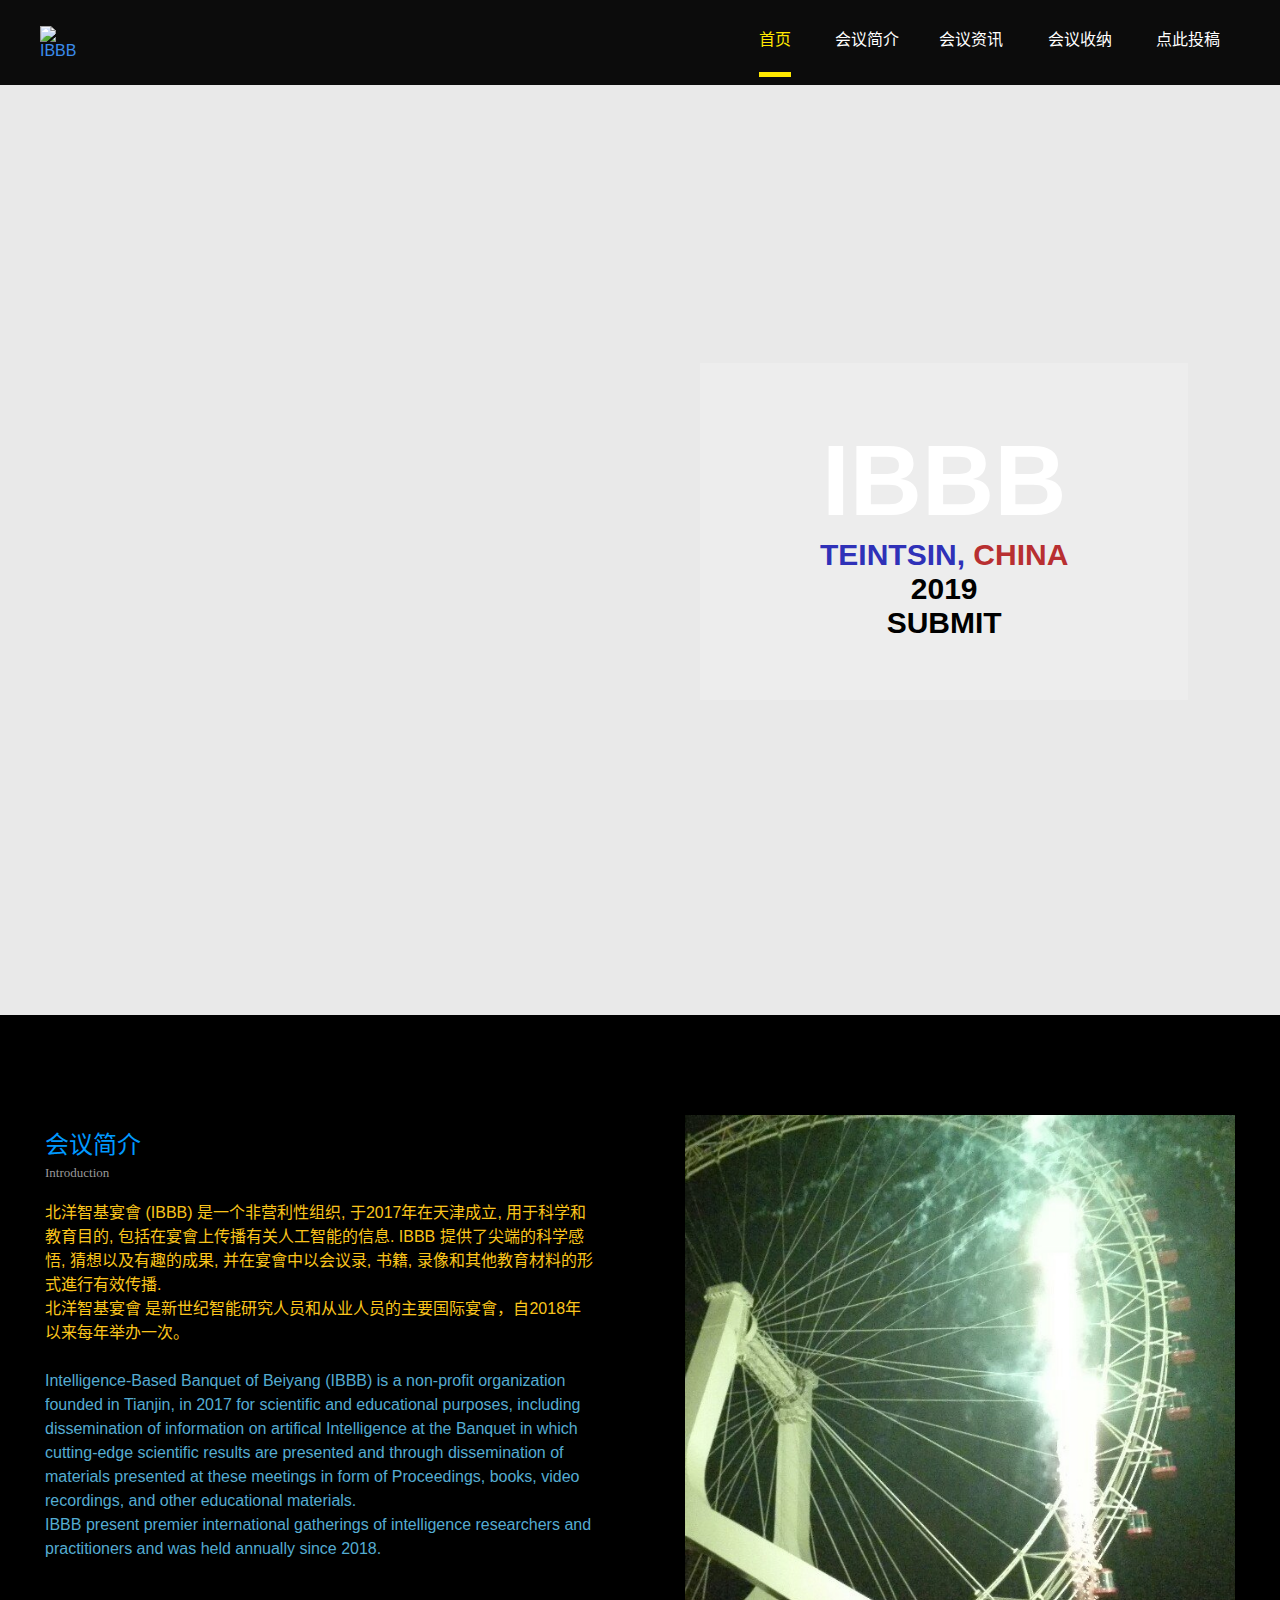
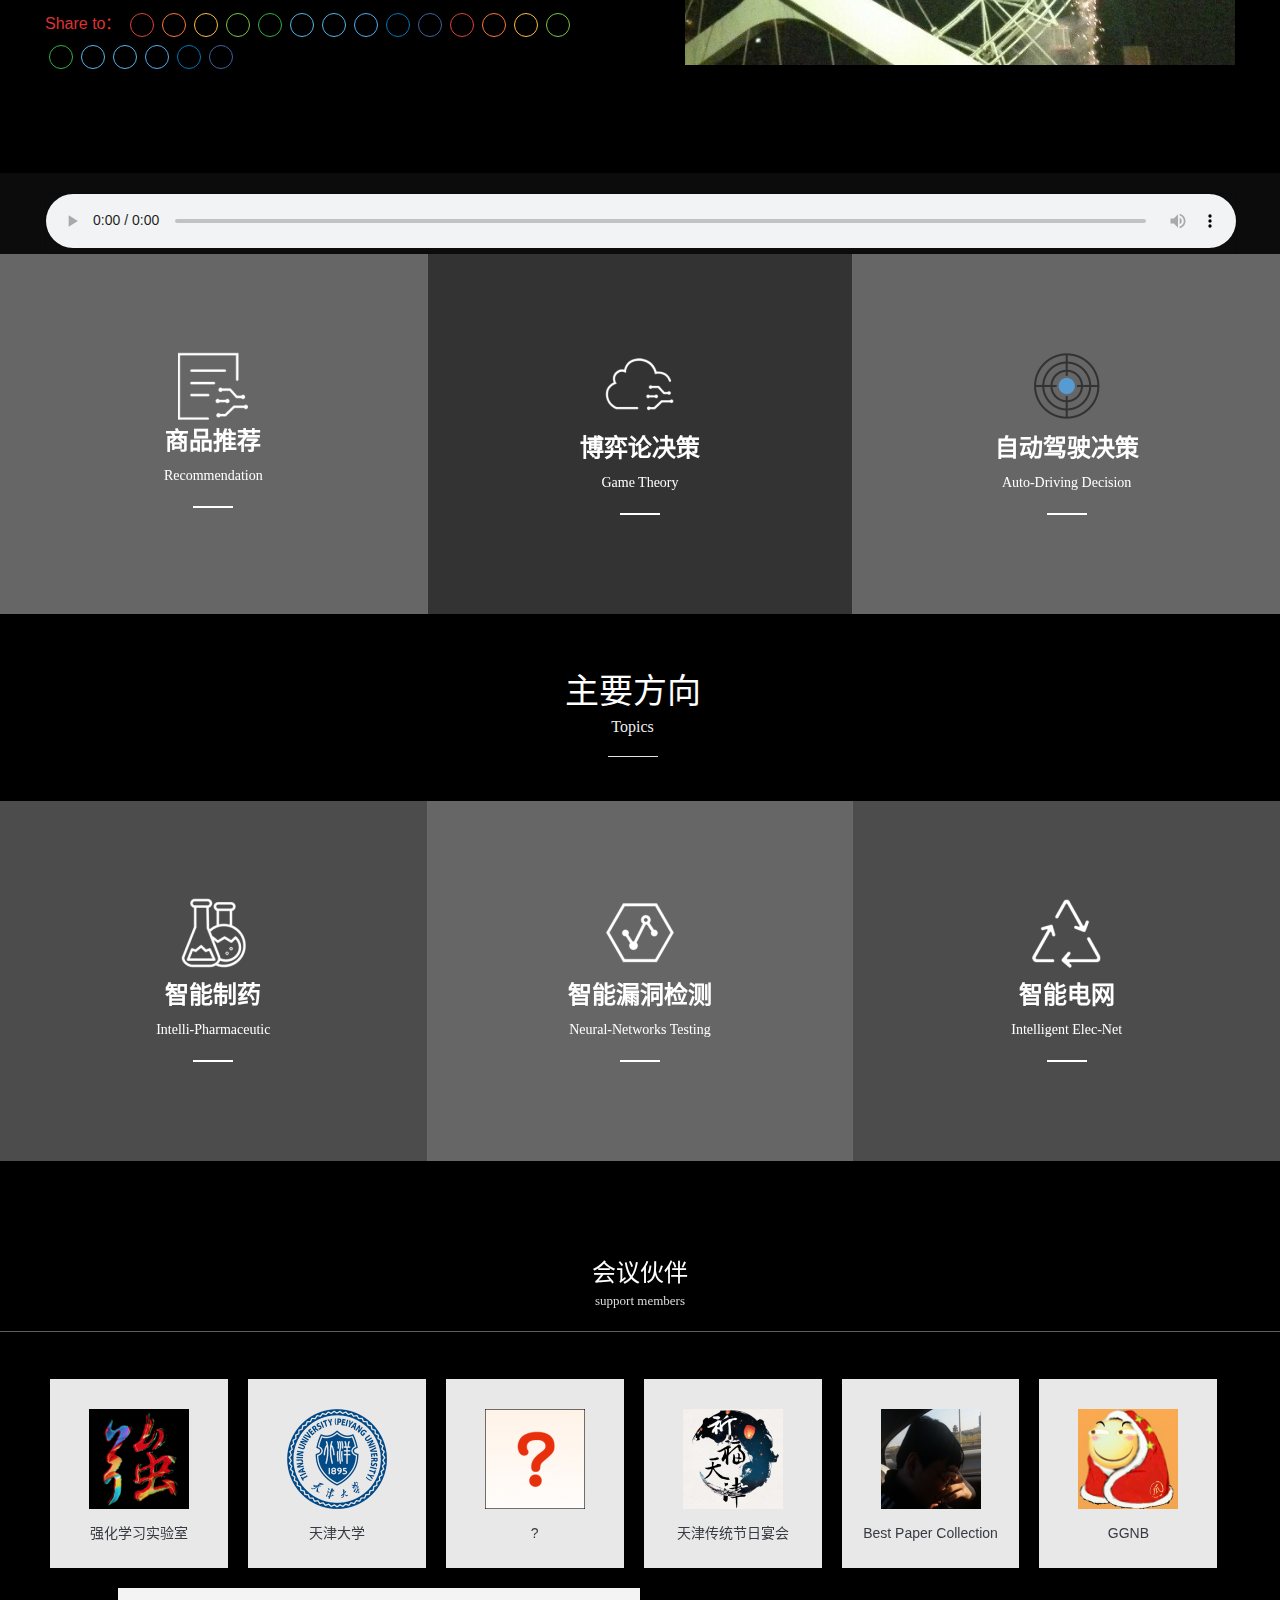
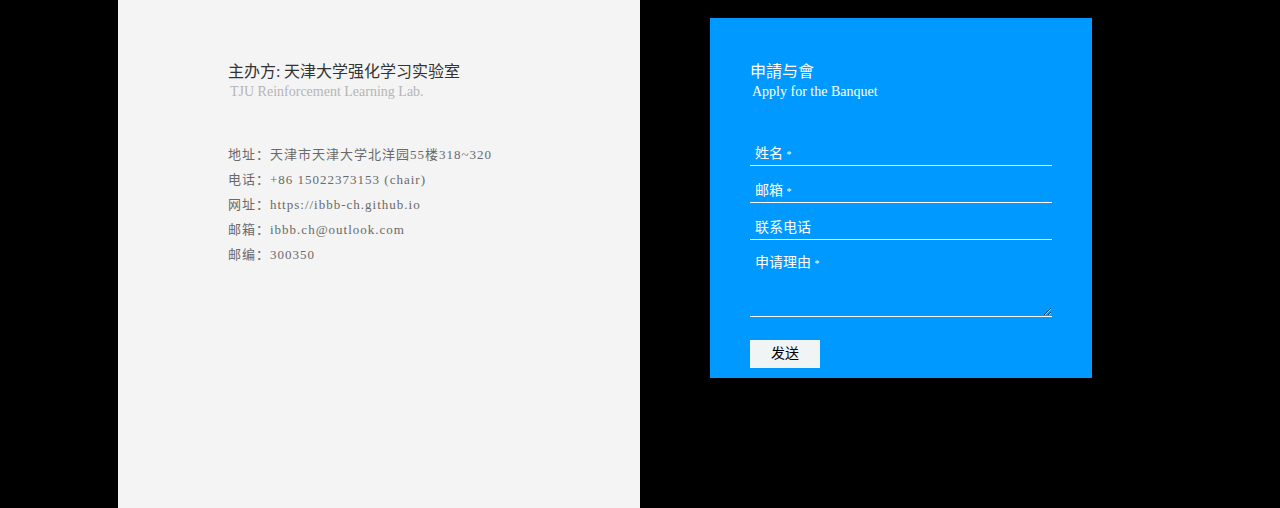
==== commit 076e97bd: "Add files via upload" ====
--- a/index.html
+++ b/index.html
@@ -51,7 +51,7 @@
 http://w-21632-82969-35569.479040224.sites.hk34.qifeiye.com/qfy-content/uploads/2019/02/415e6c6c76d465fd1fd7b94c8ca086bc.ico">
 
 <meta name="robots" content="index, follow">
-<meta name="description" content="首页">
+<meta name="description" content="IBBB">
 <link rel="stylesheet" href="./src/css" type="text/css" media="all">		<style type="text/css">
 </style>
 
@@ -102,7 +102,7 @@
 <div id="branding" class="wf-td bit-logo-bar" style="max-width:1px;">
 	<a class="bitem logo small" style="display: table-cell;" href="./index.html">
     <span class="logospan">
-      <img class="preload-me" src="./src/0d2b9638ba055d4c939cce26fddbd785-300x150.png" width="300" height="150" alt="IBBB">
+      <img class="preload-me" src="./src/icon_main.png" width="300" height="150" alt="IBBB">
     </span>
   </a>
 	
@@ -354,7 +354,18 @@
 	</div> </div></div></div><style class="column_class qfy_style_class">@media only screen and (min-width: 992px){.qfy-column-2-5c77a86c6faef420238 > .column_inner {padding-left:0;padding-right:0;padding-top:0;padding-bottom:0;}.qfe_row .vc_span_class.qfy-column-2-5c77a86c6faef420238 {};}@media only screen and (max-width: 992px){.qfy-column-2-5c77a86c6faef420238 > .column_inner{margin:0 auto 0 !important;min-height:0 !important;padding-left:0;padding-right:0;padding-top:0;padding-bottom:0;}.display_entire .qfe_row .vc_span_class.qfy-column-2-5c77a86c6faef420238 {}.qfy-column-2-5c77a86c6faef420238 > .column_inner> .background-overlay,.qfy-column-2-5c77a86c6faef420238 > .column_inner> .background-media{width:100% !important;left:0 !important;right:auto !important;}}</style>        </div>
     </div>
 	
-</section><div style="margin-top:0;margin-bottom:0;padding-top:0;padding-bottom:0;padding-right:0;padding-left:0;" m-padding="0px 0px 0px 0px" p-padding="0 0 0 0" css_animation_delay="0" qfyuuid="qfyshare_5u466" class="qfy-share qfy-jiathis qfy-element  "><div class="jiathis_style_24x24"><span class="jiathis_txt" style="color:#dd3333;font-family:">Share to：</span><span class="share share-component social-share" data-sites="google,weibo,qzone,wechat,douban,tencent,qq,twitter,linkedin,facebook" data-config-url="http://w-21632-82969-35569.479040224.sites.hk34.qifeiye.com/" data-config-title="首页" data-config-desc="首页" data-config-pic="http://w-21632-82969-35569.479040224.sites.hk34.qifeiye.com/qfy-content/uploads/2019/02/1549037514loading.jpg"><a class="social-share-icon icon-google" href="https://plus.google.com/share?url=http%3A%2F%2Fw-21632-82969-35569.479040224.sites.hk34.qifeiye.com%2F" target="_blank"></a><a class="social-share-icon icon-weibo" href="https://service.weibo.com/share/share.php?url=http%3A%2F%2Fw-21632-82969-35569.479040224.sites.hk34.qifeiye.com%2F&amp;title=%E9%A6%96%E9%A1%B5&amp;pic=http%3A%2F%2Fw-21632-82969-35569.479040224.sites.hk34.qifeiye.com%2Fqfy-content%2Fuploads%2F2019%2F02%2F1549037514loading.jpg&amp;appkey=" target="_blank"></a><a class="social-share-icon icon-qzone" href="http://sns.qzone.qq.com/cgi-bin/qzshare/cgi_qzshare_onekey?url=http%3A%2F%2Fw-21632-82969-35569.479040224.sites.hk34.qifeiye.com%2F&amp;title=%E9%A6%96%E9%A1%B5&amp;desc=%E9%A6%96%E9%A1%B5&amp;summary=%E9%A6%96%E9%A1%B5&amp;site=%E9%A6%96%E9%A1%B5" target="_blank"></a><a class="social-share-icon icon-wechat" href="javascript:;" tabindex="-1"></a><a class="social-share-icon icon-douban" href="http://shuo.douban.com/!service/share?href=http%3A%2F%2Fw-21632-82969-35569.479040224.sites.hk34.qifeiye.com%2F&amp;name=%E9%A6%96%E9%A1%B5&amp;text=%E9%A6%96%E9%A1%B5&amp;image=http%3A%2F%2Fw-21632-82969-35569.479040224.sites.hk34.qifeiye.com%2Fqfy-content%2Fuploads%2F2019%2F02%2F1549037514loading.jpg&amp;starid=0&amp;aid=0&amp;style=11" target="_blank"></a><a class="social-share-icon icon-tencent" href="http://share.v.t.qq.com/index.php?c=share&amp;a=index&amp;title=%E9%A6%96%E9%A1%B5&amp;url=http%3A%2F%2Fw-21632-82969-35569.479040224.sites.hk34.qifeiye.com%2F&amp;pic=http%3A%2F%2Fw-21632-82969-35569.479040224.sites.hk34.qifeiye.com%2Fqfy-content%2Fuploads%2F2019%2F02%2F1549037514loading.jpg" target="_blank"></a><a class="social-share-icon icon-qq" href="http://connect.qq.com/widget/shareqq/index.html?url=http%3A%2F%2Fw-21632-82969-35569.479040224.sites.hk34.qifeiye.com%2F&amp;title=%E9%A6%96%E9%A1%B5&amp;source=%E9%A6%96%E9%A1%B5&amp;summary=%E9%A6%96%E9%A1%B5&amp;pics=http%3A%2F%2Fw-21632-82969-35569.479040224.sites.hk34.qifeiye.com%2Fqfy-content%2Fuploads%2F2019%2F02%2F1549037514loading.jpg" target="_blank"></a><a class="social-share-icon icon-twitter" href="https://twitter.com/intent/tweet?text=%E9%A6%96%E9%A1%B5&amp;url=http%3A%2F%2Fw-21632-82969-35569.479040224.sites.hk34.qifeiye.com%2F&amp;via=http%3A%2F%2Fw-21632-82969-35569.479040224.sites.hk34.qifeiye.com" target="_blank"></a><a class="social-share-icon icon-linkedin" href="http://www.linkedin.com/shareArticle?mini=true&amp;ro=true&amp;title=%E9%A6%96%E9%A1%B5&amp;url=http%3A%2F%2Fw-21632-82969-35569.479040224.sites.hk34.qifeiye.com%2F&amp;summary=%E9%A6%96%E9%A1%B5&amp;source=%E9%A6%96%E9%A1%B5&amp;armin=armin" target="_blank"></a><a class="social-share-icon icon-facebook" href="https://www.facebook.com/sharer/sharer.php?u=http%3A%2F%2Fw-21632-82969-35569.479040224.sites.hk34.qifeiye.com%2F&amp;title=%E9%A6%96%E9%A1%B5&amp;description=%E9%A6%96%E9%A1%B5&amp;caption={{SUBHEAD}}&amp;link=http%3A%2F%2Fw-21632-82969-35569.479040224.sites.hk34.qifeiye.com%2F&amp;picture=http%3A%2F%2Fw-21632-82969-35569.479040224.sites.hk34.qifeiye.com%2Fqfy-content%2Fuploads%2F2019%2F02%2F1549037514loading.jpg" target="_blank"></a></span></div></div></div></div></div>
+</section>
+
+<div style="margin-top:0;margin-bottom:0;padding-top:0;padding-bottom:0;padding-right:0;padding-left:0;" m-padding="0px 0px 0px 0px" p-padding="0 0 0 0" css_animation_delay="0" qfyuuid="qfyshare_5u466" class="qfy-share qfy-jiathis qfy-element  ">
+  <div class="jiathis_style_24x24"><span class="jiathis_txt" style="color:#dd3333;font-family:">Share to：</span>
+  <span class="share share-component social-share" data-sites="google,weibo,qzone,wechat,douban,tencent,qq,twitter,linkedin,facebook" data-config-url="http://ibbb-tju.github.io/" data-config-title="Welcome to IBBB" data-config-desc="Welcome to IBBB" data-config-pic="./src/icon_main.png">
+  <a class="social-share-icon icon-google" href="https://plus.google.com/share?url=http%3A%2F%2Fw-21632-82969-35569.479040224.sites.hk34.qifeiye.com%2F" target="_blank"></a><a class="social-share-icon icon-weibo" href="https://service.weibo.com/share/share.php?url=http%3A%2F%2Fw-21632-82969-35569.479040224.sites.hk34.qifeiye.com%2F&amp;title=%E9%A6%96%E9%A1%B5&amp;pic=http%3A%2F%2Fw-21632-82969-35569.479040224.sites.hk34.qifeiye.com%2Fqfy-content%2Fuploads%2F2019%2F02%2F1549037514loading.jpg&amp;appkey=" target="_blank"></a><a class="social-share-icon icon-qzone" href="http://sns.qzone.qq.com/cgi-bin/qzshare/cgi_qzshare_onekey?url=http%3A%2F%2Fw-21632-82969-35569.479040224.sites.hk34.qifeiye.com%2F&amp;title=%E9%A6%96%E9%A1%B5&amp;desc=%E9%A6%96%E9%A1%B5&amp;summary=%E9%A6%96%E9%A1%B5&amp;site=%E9%A6%96%E9%A1%B5" target="_blank"></a><a class="social-share-icon icon-wechat" href="javascript:;" tabindex="-1"></a><a class="social-share-icon icon-douban" href="http://shuo.douban.com/!service/share?href=http%3A%2F%2Fw-21632-82969-35569.479040224.sites.hk34.qifeiye.com%2F&amp;name=%E9%A6%96%E9%A1%B5&amp;text=%E9%A6%96%E9%A1%B5&amp;image=http%3A%2F%2Fw-21632-82969-35569.479040224.sites.hk34.qifeiye.com%2Fqfy-content%2Fuploads%2F2019%2F02%2F1549037514loading.jpg&amp;starid=0&amp;aid=0&amp;style=11" target="_blank"></a><a class="social-share-icon icon-tencent" href="http://share.v.t.qq.com/index.php?c=share&amp;a=index&amp;title=%E9%A6%96%E9%A1%B5&amp;url=http%3A%2F%2Fw-21632-82969-35569.479040224.sites.hk34.qifeiye.com%2F&amp;pic=http%3A%2F%2Fw-21632-82969-35569.479040224.sites.hk34.qifeiye.com%2Fqfy-content%2Fuploads%2F2019%2F02%2F1549037514loading.jpg" target="_blank"></a><a class="social-share-icon icon-qq" href="http://connect.qq.com/widget/shareqq/index.html?url=http%3A%2F%2Fw-21632-82969-35569.479040224.sites.hk34.qifeiye.com%2F&amp;title=%E9%A6%96%E9%A1%B5&amp;source=%E9%A6%96%E9%A1%B5&amp;summary=%E9%A6%96%E9%A1%B5&amp;pics=http%3A%2F%2Fw-21632-82969-35569.479040224.sites.hk34.qifeiye.com%2Fqfy-content%2Fuploads%2F2019%2F02%2F1549037514loading.jpg" target="_blank"></a><a class="social-share-icon icon-twitter" href="https://twitter.com/intent/tweet?text=%E9%A6%96%E9%A1%B5&amp;url=http%3A%2F%2Fw-21632-82969-35569.479040224.sites.hk34.qifeiye.com%2F&amp;via=http%3A%2F%2Fw-21632-82969-35569.479040224.sites.hk34.qifeiye.com" target="_blank"></a><a class="social-share-icon icon-linkedin" href="http://www.linkedin.com/shareArticle?mini=true&amp;ro=true&amp;title=%E9%A6%96%E9%A1%B5&amp;url=http%3A%2F%2Fw-21632-82969-35569.479040224.sites.hk34.qifeiye.com%2F&amp;summary=%E9%A6%96%E9%A1%B5&amp;source=%E9%A6%96%E9%A1%B5&amp;armin=armin" target="_blank"></a><a class="social-share-icon icon-facebook" href="https://www.facebook.com/sharer/sharer.php?u=http%3A%2F%2Fw-21632-82969-35569.479040224.sites.hk34.qifeiye.com%2F&amp;title=%E9%A6%96%E9%A1%B5&amp;description=%E9%A6%96%E9%A1%B5&amp;caption={{SUBHEAD}}&amp;link=http%3A%2F%2Fw-21632-82969-35569.479040224.sites.hk34.qifeiye.com%2F&amp;picture=http%3A%2F%2Fw-21632-82969-35569.479040224.sites.hk34.qifeiye.com%2Fqfy-content%2Fuploads%2F2019%2F02%2F1549037514loading.jpg" target="_blank"></a></span></div>
+  </div>
+</div>
+
+</div>
+
+</div>
 
 <style class="column_class qfy_style_class">@media only screen and (min-width: 992px){.qfy-column-1-5c77a86c6f750128641 > .column_inner {padding-left:0;padding-right:0;padding-top:0;padding-bottom:0;}.qfe_row .vc_span_class.qfy-column-1-5c77a86c6f750128641 {};}@media only screen and (max-width: 992px){.qfy-column-1-5c77a86c6f750128641 > .column_inner{margin:0 auto 0 !important;min-height:0 !important;padding-left:0;padding-right:0;padding-top:0;padding-bottom:0;}.display_entire .qfe_row .vc_span_class.qfy-column-1-5c77a86c6f750128641 {}.qfy-column-1-5c77a86c6f750128641 > .column_inner> .background-overlay,.qfy-column-1-5c77a86c6f750128641 > .column_inner> .background-media{width:100% !important;left:0 !important;right:auto !important;}}</style><div data-animaleinbegin="bottom-in-view" data-animalename="qfyfadeInUp" data-duration="1" data-delay="" class=" qfy-column-3-5c77a86c7052b979310 qfy-column-inner  vc_span_class  vc_span6  text-Default small-screen-Default notfullrow" data-dw="1/2" data-fixheight=""><div style="margin-top:0;margin-bottom:0;margin-left:0;margin-right:0;border-radius:0px;z-index:4;;position:relative;" class="column_inner "><div class=" background-overlay grid-overlay-0" style="background-color:transparent;width:100%;"></div><div class="column_containter" style="z-index:3;position:relative;">
 	<div id="vc_img_5c77a86c714f2970" style="padding:0px;margin:0px;clear:both;position:relative;margin-top:0;margin-bottom:0;padding-top:0;padding-bottom:0;padding-right:0;padding-left:0;background-position:0 0;background-repeat: no-repeat;" m-padding="32px 0 0 0" p-padding="0 0 0 0" css_animation_delay="0" qfyuuid="qfy_single_image_hmx7d-c-ic" data-anitime="0.7" data-ani_iteration_count="1" class="qfy-element bitImageControlDiv "><style>@media only screen and (max-width: 768px) {.single_image_text-5c77a86c7179d633 .head{font-size: 16px !important;}.single_image_text-5c77a86c7179d633 .content{font-size: 16px !important;}}</style><a class="bitImageAhover  ">
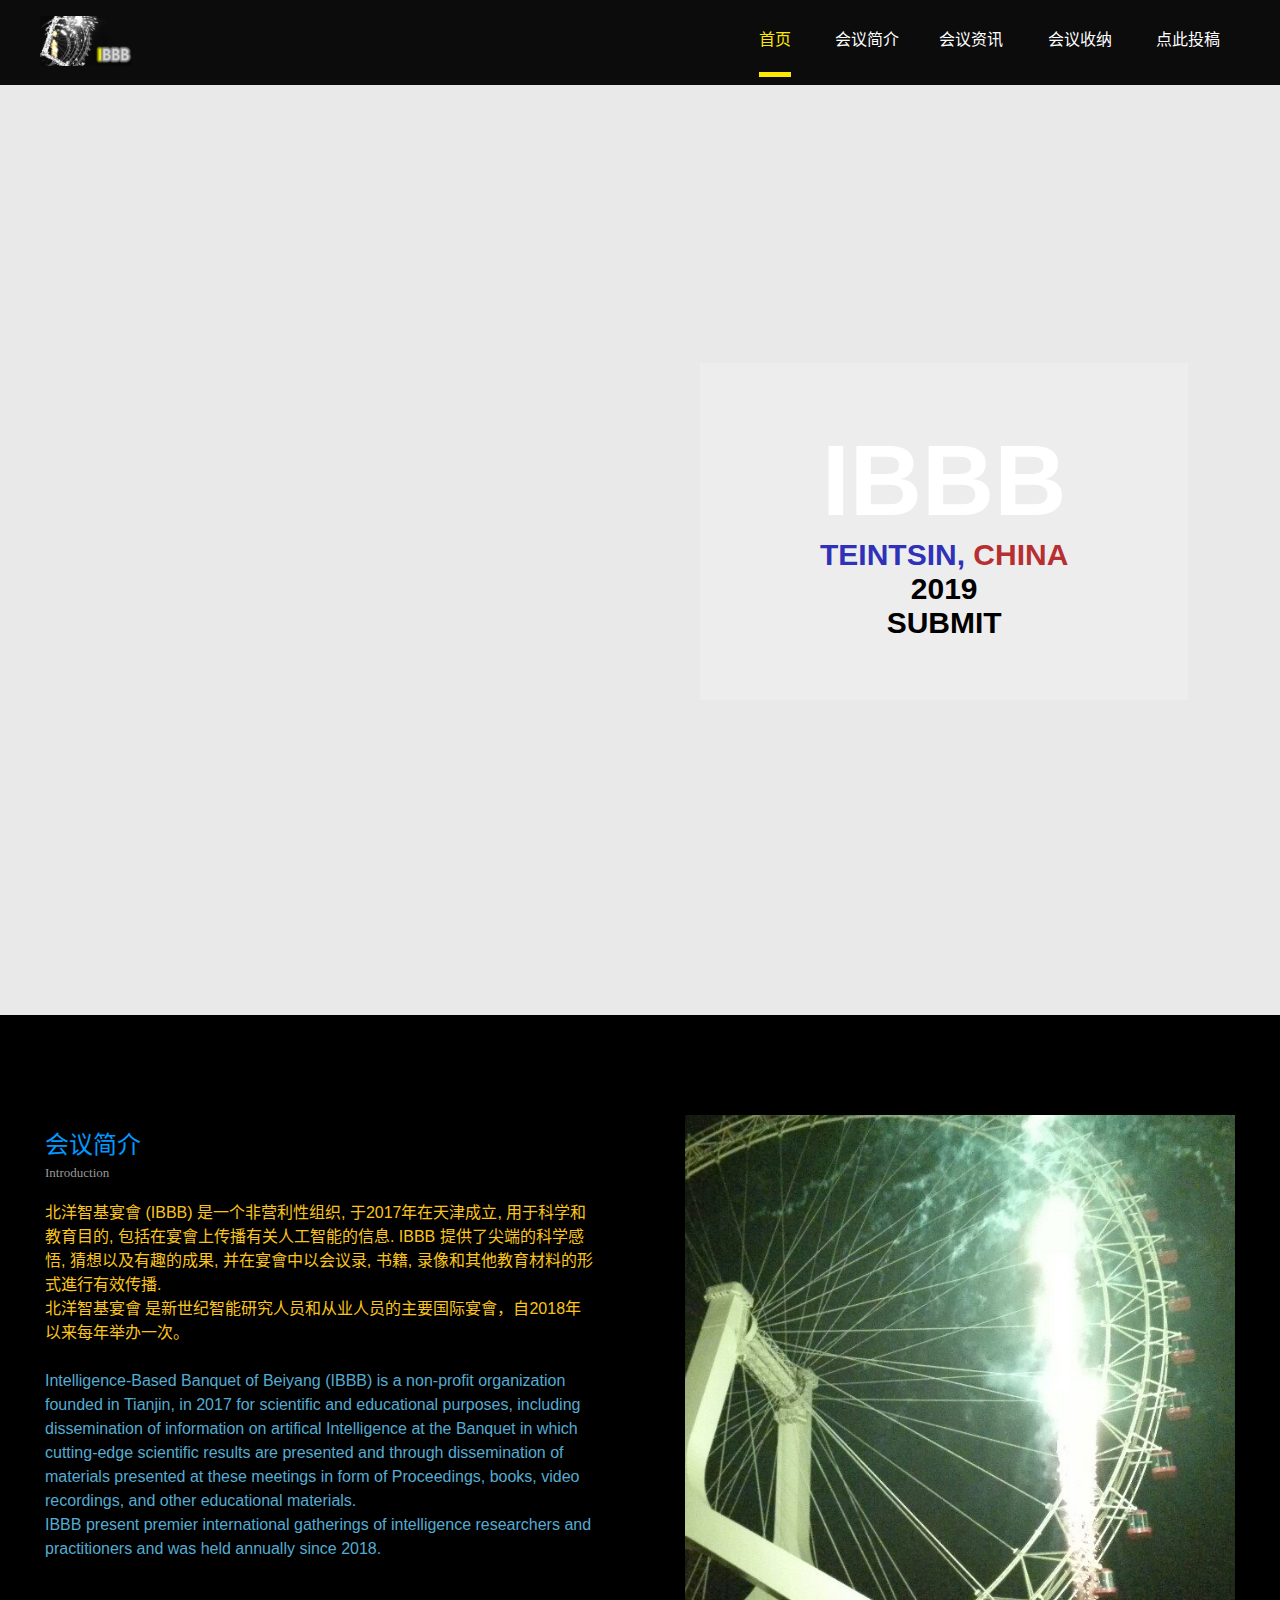
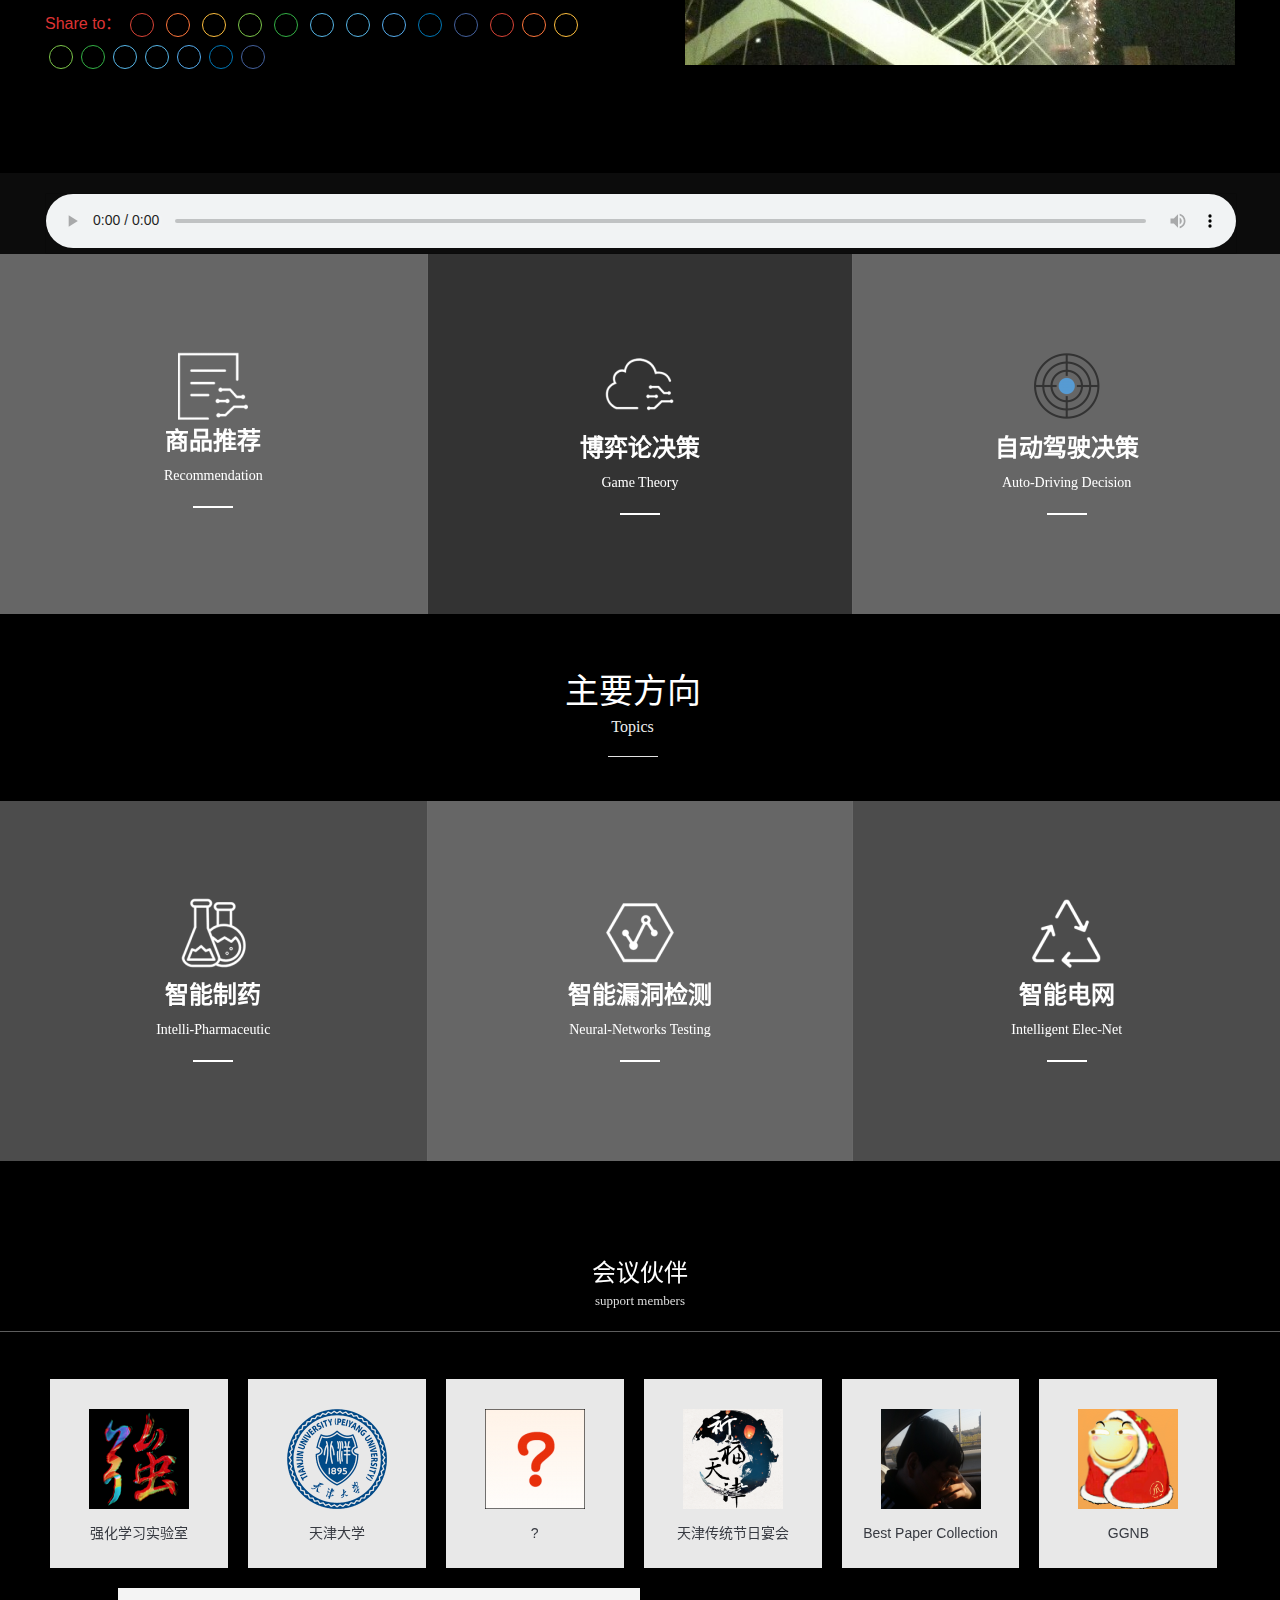
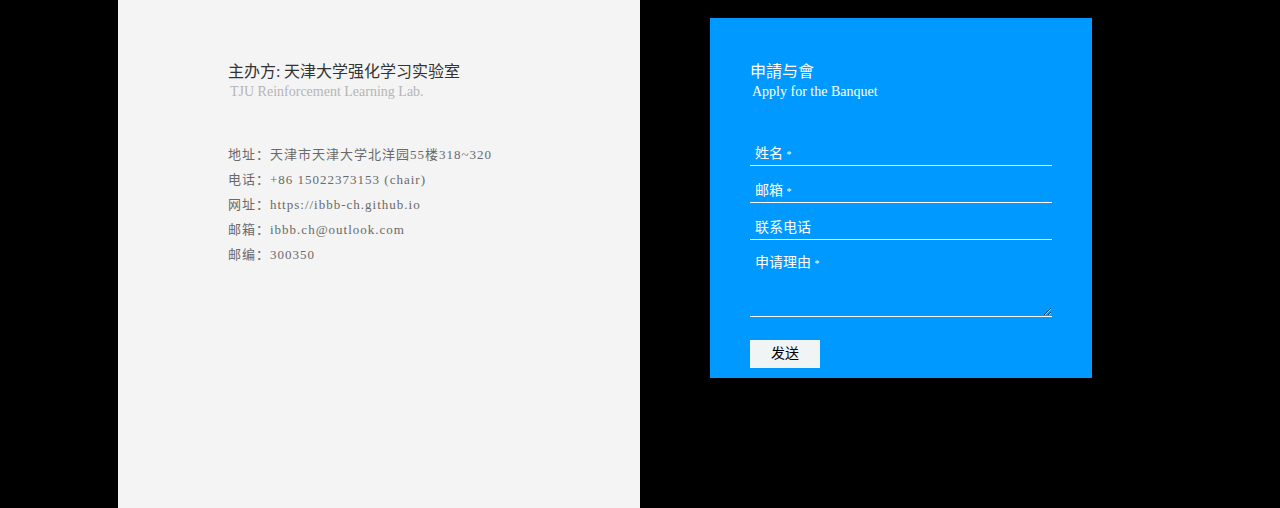
==== commit aa33339c: "Update index.html" ====
--- a/index.html
+++ b/index.html
@@ -356,10 +356,20 @@
 	
 </section>
 
-<div style="margin-top:0;margin-bottom:0;padding-top:0;padding-bottom:0;padding-right:0;padding-left:0;" m-padding="0px 0px 0px 0px" p-padding="0 0 0 0" css_animation_delay="0" qfyuuid="qfyshare_5u466" class="qfy-share qfy-jiathis qfy-element  ">
-  <div class="jiathis_style_24x24"><span class="jiathis_txt" style="color:#dd3333;font-family:">Share to：</span>
-  <span class="share share-component social-share" data-sites="google,weibo,qzone,wechat,douban,tencent,qq,twitter,linkedin,facebook" data-config-url="http://ibbb-tju.github.io/" data-config-title="Welcome to IBBB" data-config-desc="Welcome to IBBB" data-config-pic="./src/icon_main.png">
-  <a class="social-share-icon icon-google" href="https://plus.google.com/share?url=http%3A%2F%2Fw-21632-82969-35569.479040224.sites.hk34.qifeiye.com%2F" target="_blank"></a><a class="social-share-icon icon-weibo" href="https://service.weibo.com/share/share.php?url=http%3A%2F%2Fw-21632-82969-35569.479040224.sites.hk34.qifeiye.com%2F&amp;title=%E9%A6%96%E9%A1%B5&amp;pic=http%3A%2F%2Fw-21632-82969-35569.479040224.sites.hk34.qifeiye.com%2Fqfy-content%2Fuploads%2F2019%2F02%2F1549037514loading.jpg&amp;appkey=" target="_blank"></a><a class="social-share-icon icon-qzone" href="http://sns.qzone.qq.com/cgi-bin/qzshare/cgi_qzshare_onekey?url=http%3A%2F%2Fw-21632-82969-35569.479040224.sites.hk34.qifeiye.com%2F&amp;title=%E9%A6%96%E9%A1%B5&amp;desc=%E9%A6%96%E9%A1%B5&amp;summary=%E9%A6%96%E9%A1%B5&amp;site=%E9%A6%96%E9%A1%B5" target="_blank"></a><a class="social-share-icon icon-wechat" href="javascript:;" tabindex="-1"></a><a class="social-share-icon icon-douban" href="http://shuo.douban.com/!service/share?href=http%3A%2F%2Fw-21632-82969-35569.479040224.sites.hk34.qifeiye.com%2F&amp;name=%E9%A6%96%E9%A1%B5&amp;text=%E9%A6%96%E9%A1%B5&amp;image=http%3A%2F%2Fw-21632-82969-35569.479040224.sites.hk34.qifeiye.com%2Fqfy-content%2Fuploads%2F2019%2F02%2F1549037514loading.jpg&amp;starid=0&amp;aid=0&amp;style=11" target="_blank"></a><a class="social-share-icon icon-tencent" href="http://share.v.t.qq.com/index.php?c=share&amp;a=index&amp;title=%E9%A6%96%E9%A1%B5&amp;url=http%3A%2F%2Fw-21632-82969-35569.479040224.sites.hk34.qifeiye.com%2F&amp;pic=http%3A%2F%2Fw-21632-82969-35569.479040224.sites.hk34.qifeiye.com%2Fqfy-content%2Fuploads%2F2019%2F02%2F1549037514loading.jpg" target="_blank"></a><a class="social-share-icon icon-qq" href="http://connect.qq.com/widget/shareqq/index.html?url=http%3A%2F%2Fw-21632-82969-35569.479040224.sites.hk34.qifeiye.com%2F&amp;title=%E9%A6%96%E9%A1%B5&amp;source=%E9%A6%96%E9%A1%B5&amp;summary=%E9%A6%96%E9%A1%B5&amp;pics=http%3A%2F%2Fw-21632-82969-35569.479040224.sites.hk34.qifeiye.com%2Fqfy-content%2Fuploads%2F2019%2F02%2F1549037514loading.jpg" target="_blank"></a><a class="social-share-icon icon-twitter" href="https://twitter.com/intent/tweet?text=%E9%A6%96%E9%A1%B5&amp;url=http%3A%2F%2Fw-21632-82969-35569.479040224.sites.hk34.qifeiye.com%2F&amp;via=http%3A%2F%2Fw-21632-82969-35569.479040224.sites.hk34.qifeiye.com" target="_blank"></a><a class="social-share-icon icon-linkedin" href="http://www.linkedin.com/shareArticle?mini=true&amp;ro=true&amp;title=%E9%A6%96%E9%A1%B5&amp;url=http%3A%2F%2Fw-21632-82969-35569.479040224.sites.hk34.qifeiye.com%2F&amp;summary=%E9%A6%96%E9%A1%B5&amp;source=%E9%A6%96%E9%A1%B5&amp;armin=armin" target="_blank"></a><a class="social-share-icon icon-facebook" href="https://www.facebook.com/sharer/sharer.php?u=http%3A%2F%2Fw-21632-82969-35569.479040224.sites.hk34.qifeiye.com%2F&amp;title=%E9%A6%96%E9%A1%B5&amp;description=%E9%A6%96%E9%A1%B5&amp;caption={{SUBHEAD}}&amp;link=http%3A%2F%2Fw-21632-82969-35569.479040224.sites.hk34.qifeiye.com%2F&amp;picture=http%3A%2F%2Fw-21632-82969-35569.479040224.sites.hk34.qifeiye.com%2Fqfy-content%2Fuploads%2F2019%2F02%2F1549037514loading.jpg" target="_blank"></a></span></div>
+  <div style="margin-top:0;margin-bottom:0;padding-top:0;padding-bottom:0;padding-right:0;padding-left:0;" m-padding="0px 0px 0px 0px" p-padding="0 0 0 0" css_animation_delay="0" qfyuuid="qfyshare_5u466" class="qfy-share qfy-jiathis qfy-element  ">
+    <div class="jiathis_style_24x24"><span class="jiathis_txt" style="color:#dd3333;font-family:">Share to：</span>
+      <span class="share share-component social-share" data-sites="google,weibo,qzone,wechat,douban,tencent,qq,twitter,linkedin,facebook" data-config-url="http://ibbb-tju.github.io/" data-config-title="Welcome to IBBB" data-config-desc="Welcome to IBBB" data-config-pic="./src/icon_main.png">
+      <a class="social-share-icon icon-google" href="https://plus.google.com/share?url=http%3A%2F%2Fibbb-tju.github.io%2F" target="_blank"></a>
+      <a class="social-share-icon icon-weibo" href="https://service.weibo.com/share/share.php?url=http%3A%2F%2Fibbb-tju.github.io%2F&amp;title=Welcome_to_IBBB&amp;pic=http%3A%2F%2Fibbb-tju.github.io%2Fsrc%2Ficon_main.png&amp;appkey=" target="_blank"></a>
+      <a class="social-share-icon icon-qzone" href="http://sns.qzone.qq.com/cgi-bin/qzshare/cgi_qzshare_onekey?url=http%3A%2F%2Fibbb-tju.github.io%2F&amp;title=Welcome_to_IBBB&amp;desc=Welcome_to_IBBB&amp;summary=Welcome_to_IBBB&amp;site=Welcome_to_IBBB" target="_blank"></a>
+      <a class="social-share-icon icon-wechat" href="javascript:;" tabindex="-1"></a>
+      <a class="social-share-icon icon-douban" href="http://shuo.douban.com/!service/share?href=http%3A%2F%2Fibbb-tju.github.io%2F&amp;name=Welcome_to_IBBB&amp;text=Welcome_to_IBBB&amp;image=http%3A%2F%2Fibbb-tju.github.io%2Fsrc%2Ficon_main.png&amp;starid=0&amp;aid=0&amp;style=11" target="_blank"></a>
+      <a class="social-share-icon icon-tencent" href="http://share.v.t.qq.com/index.php?c=share&amp;a=index&amp;title=Welcome_to_IBBB&amp;url=http%3A%2F%2Fibbb-tju.github.io%2F&amp;pic=http%3A%2F%2Fibbb-tju.github.io%2Fsrc%2Ficon_main.png" target="_blank"></a>
+      <a class="social-share-icon icon-qq" href="http://connect.qq.com/widget/shareqq/index.html?url=http%3A%2F%2Fibbb-tju.github.io%2F&amp;title=Welcome_to_IBBB&amp;source=Welcome_to_IBBB&amp;summary=Welcome_to_IBBB&amp;pics=http%3A%2F%2Fibbb-tju.github.io%2Fsrc%2Ficon_main.png" target="_blank"></a>
+      <a class="social-share-icon icon-twitter" href="https://twitter.com/intent/tweet?text=Welcome_to_IBBB&amp;url=http%3A%2F%2Fibbb-tju.github.io%2F&amp;via=http%3A%2F%2Fibbb-tju.github.io" target="_blank"></a>
+      <a class="social-share-icon icon-linkedin" href="http://www.linkedin.com/shareArticle?mini=true&amp;ro=true&amp;title=Welcome_to_IBBB&amp;url=http%3A%2F%2Fibbb-tju.github.io%2F&amp;summary=Welcome_to_IBBB&amp;source=Welcome_to_IBBB&amp;armin=armin" target="_blank"></a>
+      <a class="social-share-icon icon-facebook" href="https://www.facebook.com/sharer/sharer.php?u=http%3A%2F%2Fibbb-tju.github.io%2F&amp;title=Welcome_to_IBBB&amp;description=Welcome_to_IBBB&amp;caption={{SUBHEAD}}&amp;link=http%3A%2F%2Fibbb-tju.github.io%2F&amp;picture=http%3A%2F%2Fibbb-tju.github.iosrc%2Ficon_main.png" target="_blank"></a>
+  </span></div>
   </div>
 </div>
 
@@ -821,10 +831,10 @@
         <div class="iphorm-inner iphorm-inner-77">
             <input type="hidden" name="iphorm_id" value="77">
             <input type="hidden" name="iphorm_uid" value="5c77a86c83452">
-            <input type="hidden" name="form_url" value="http://w-21632-82969-35569.479040224.sites.hk34.qifeiye.com/?qfy_preview=1">
+            <input type="hidden" name="form_url" value="https://ibbb-tju.github.io">
             <input type="hidden" name="referring_url" value="http://w-21632-82969-35569.479040224.sites.hk34.qifeiye.com/FeiEditor/siteEdit/">
             <input type="hidden" name="post_id" value="11965">
-            <input type="hidden" name="post_title" value="首页">
+            <input type="hidden" name="post_title" value="Welcome to IBBB">
                                                 	            	    
             		<div class="iphorm-success-message iphorm-hidden"></div>
 					<div class="iphorm-error-message iphorm-hidden"></div>
@@ -990,4 +1000,4 @@
 <div style="display:none;"></div>
 
 
-</body></html>+</body></html>
